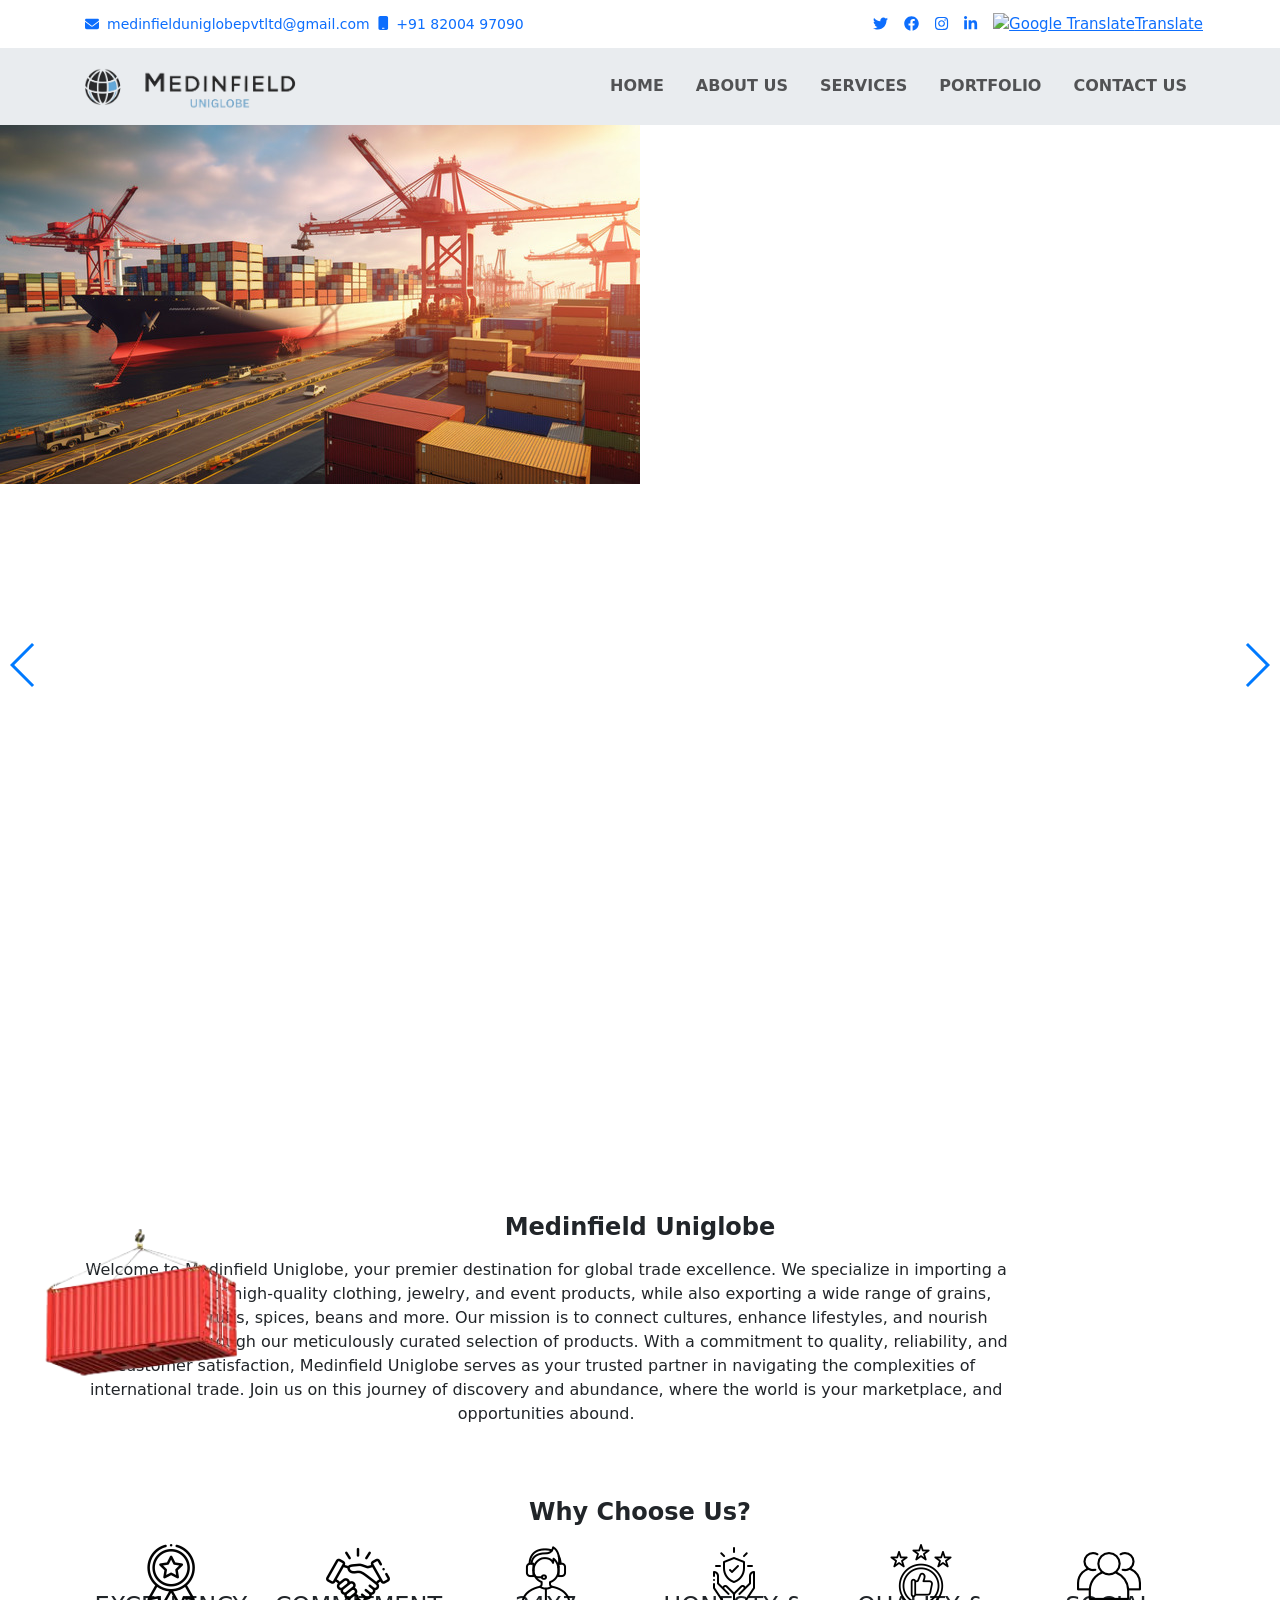
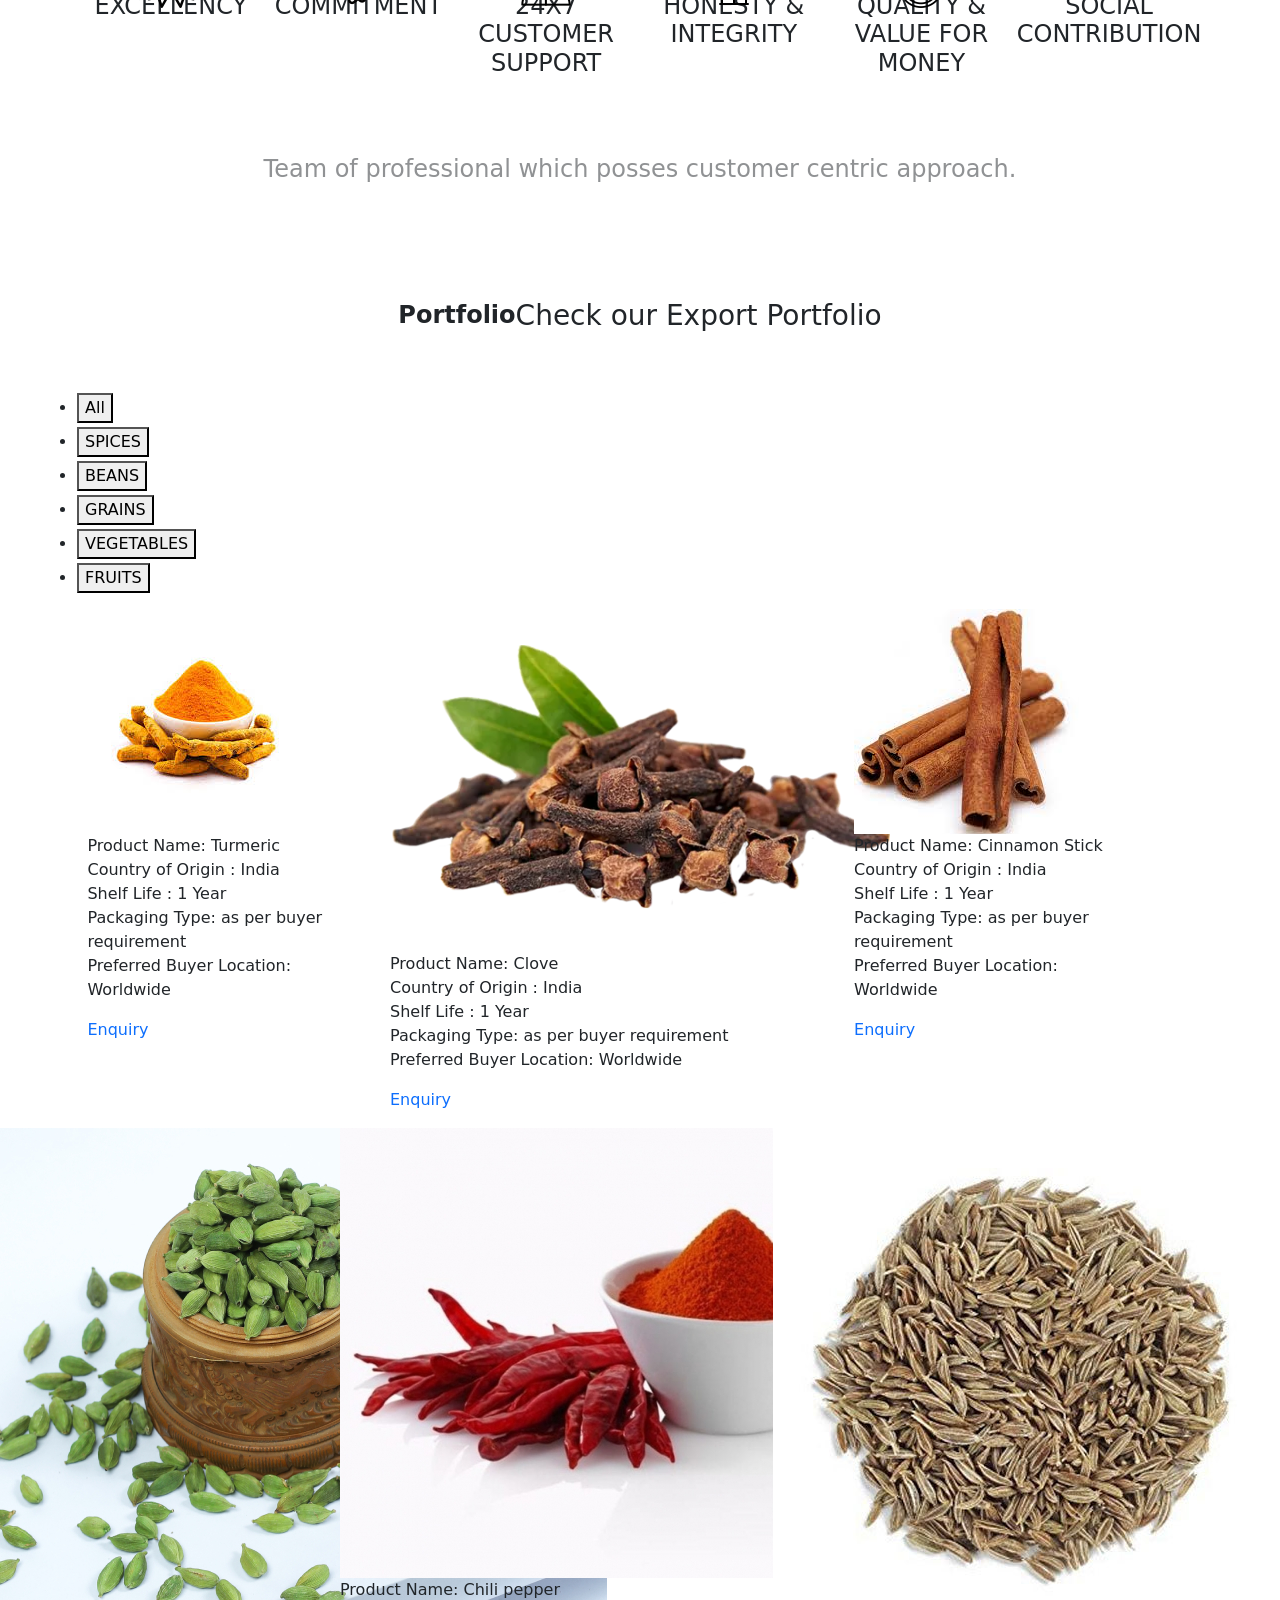
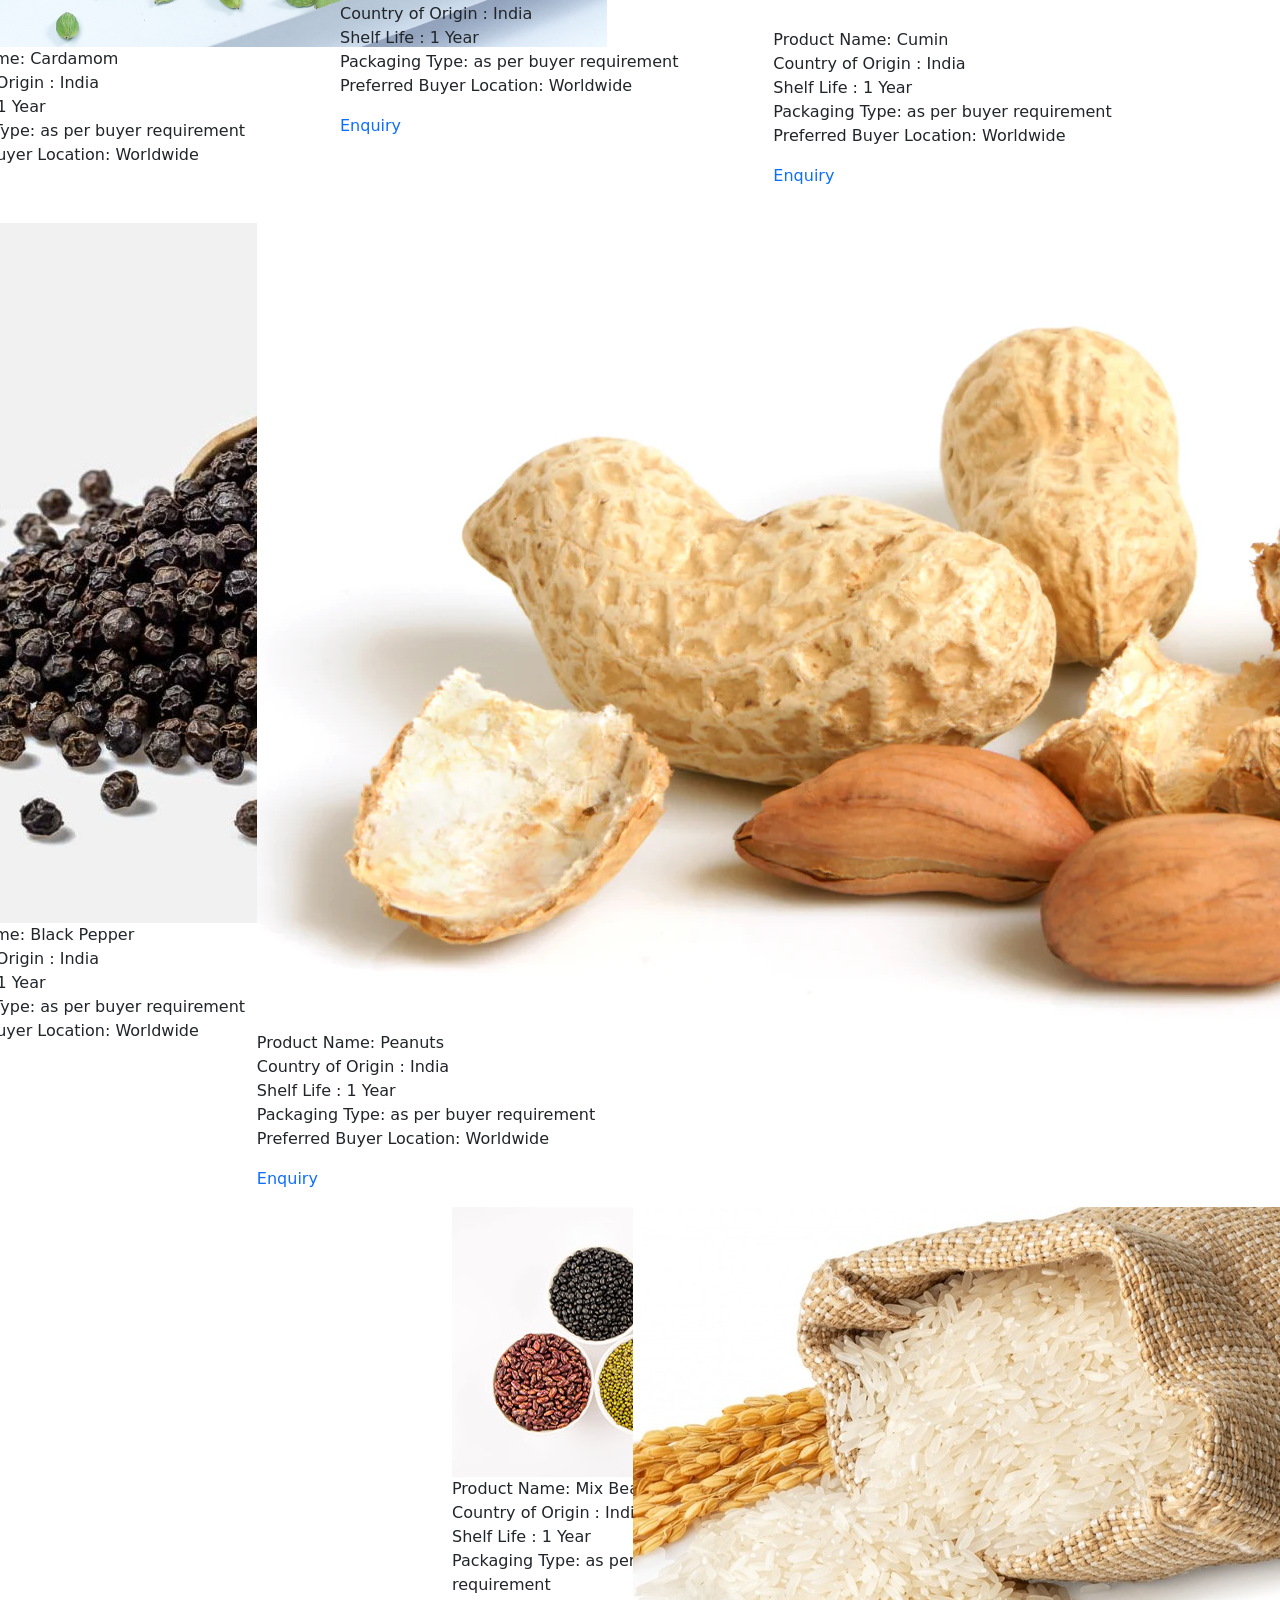
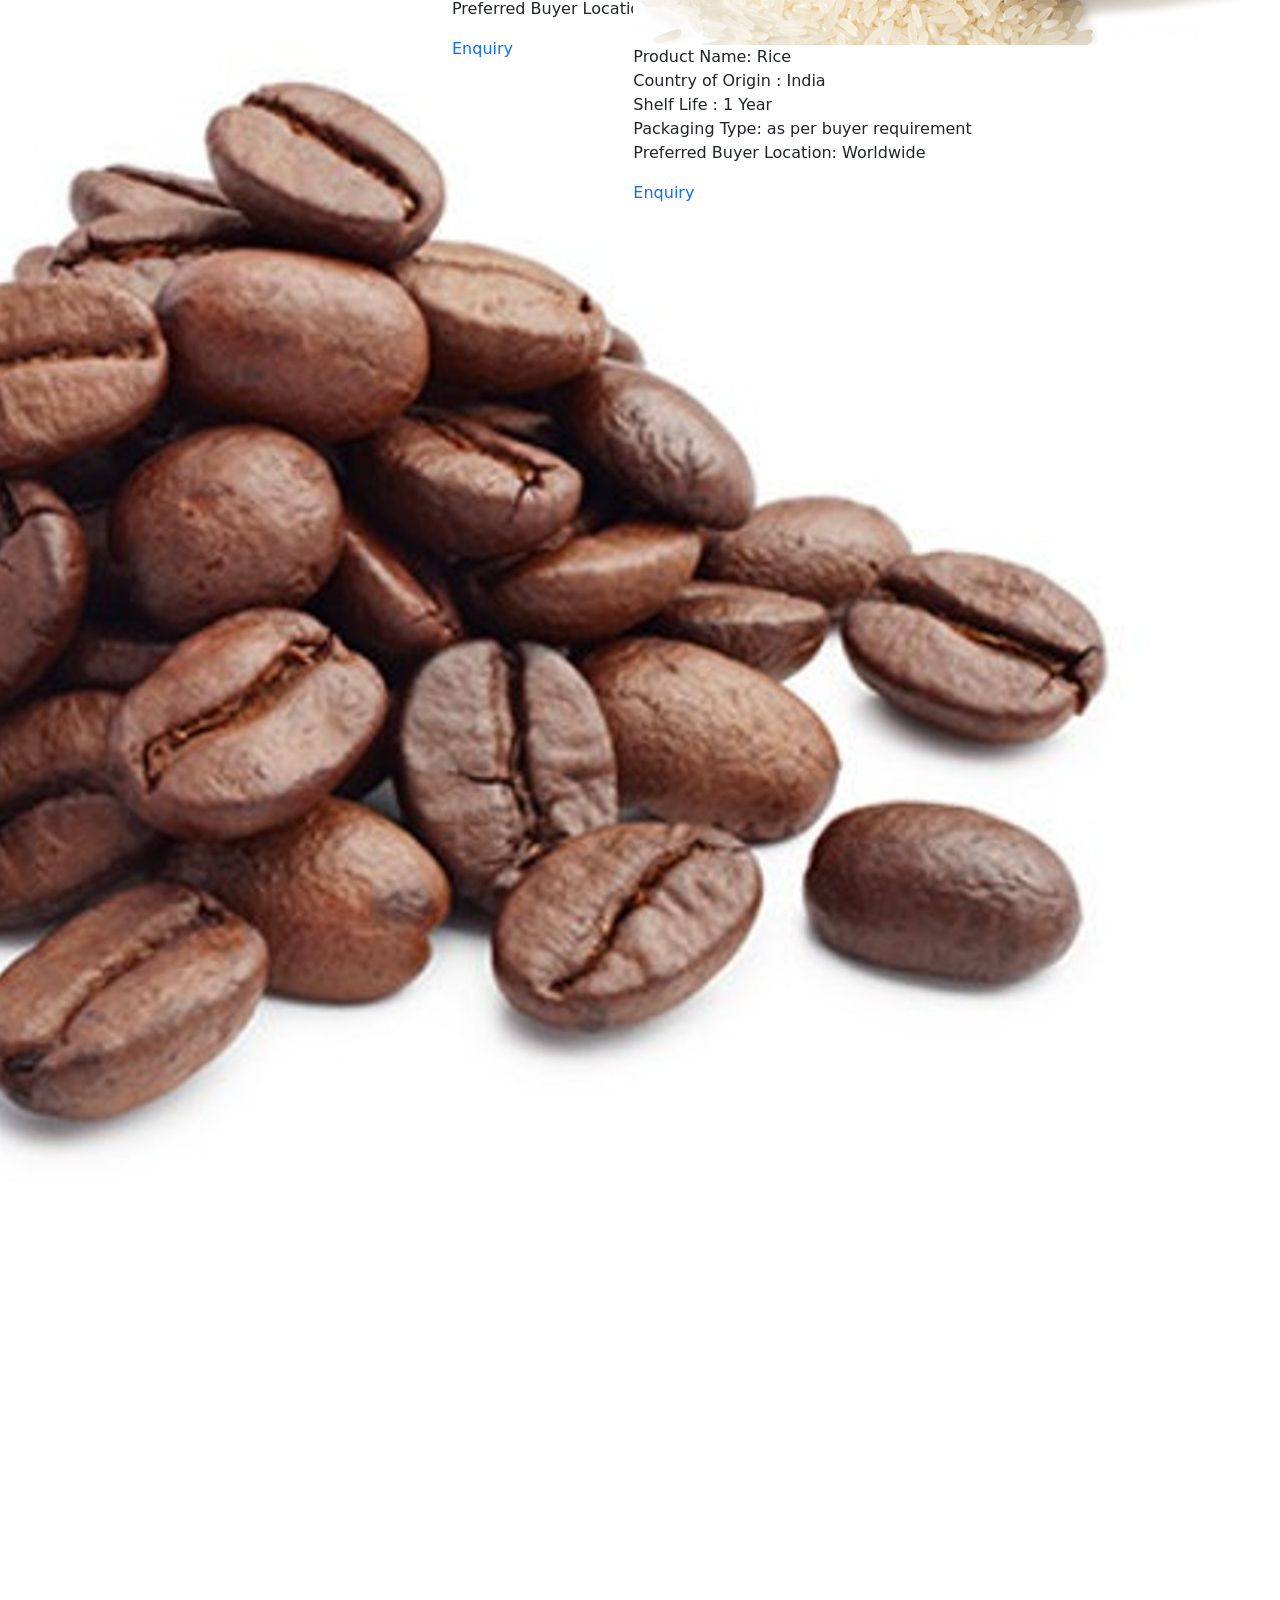
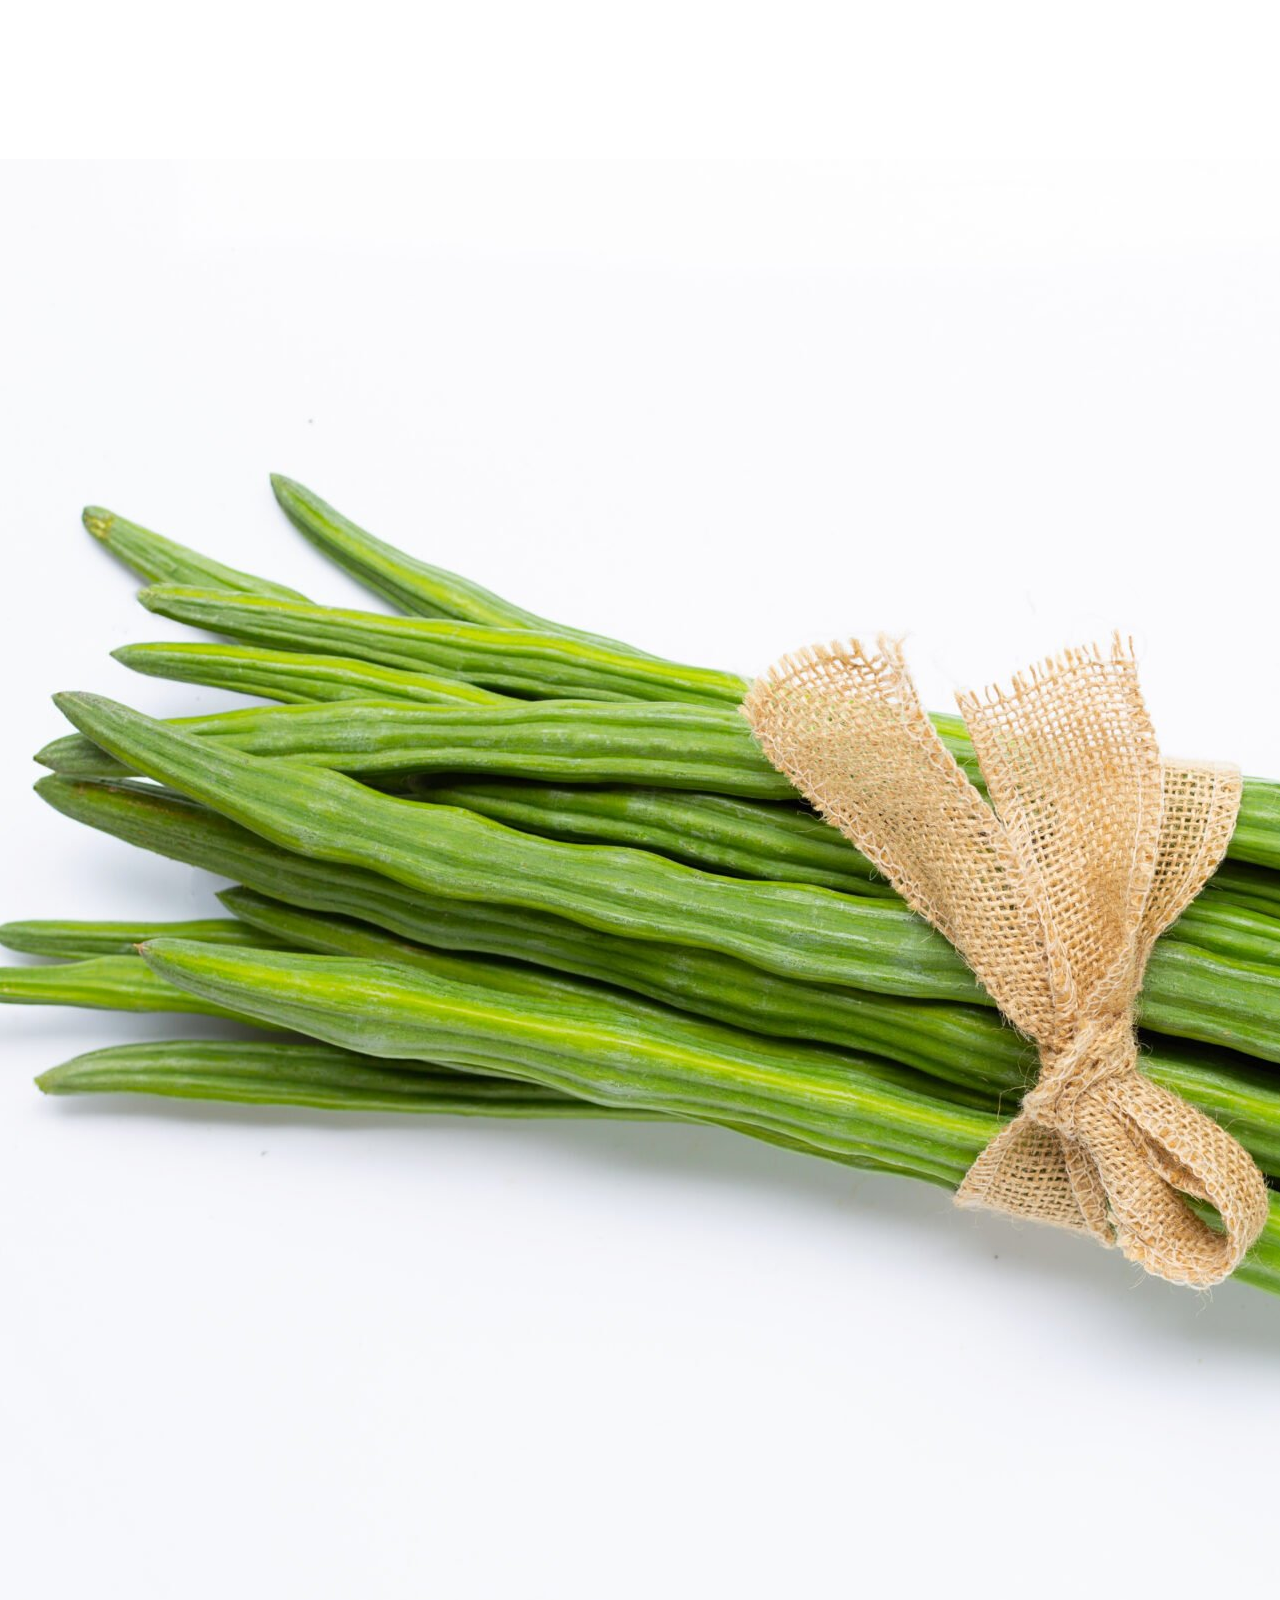
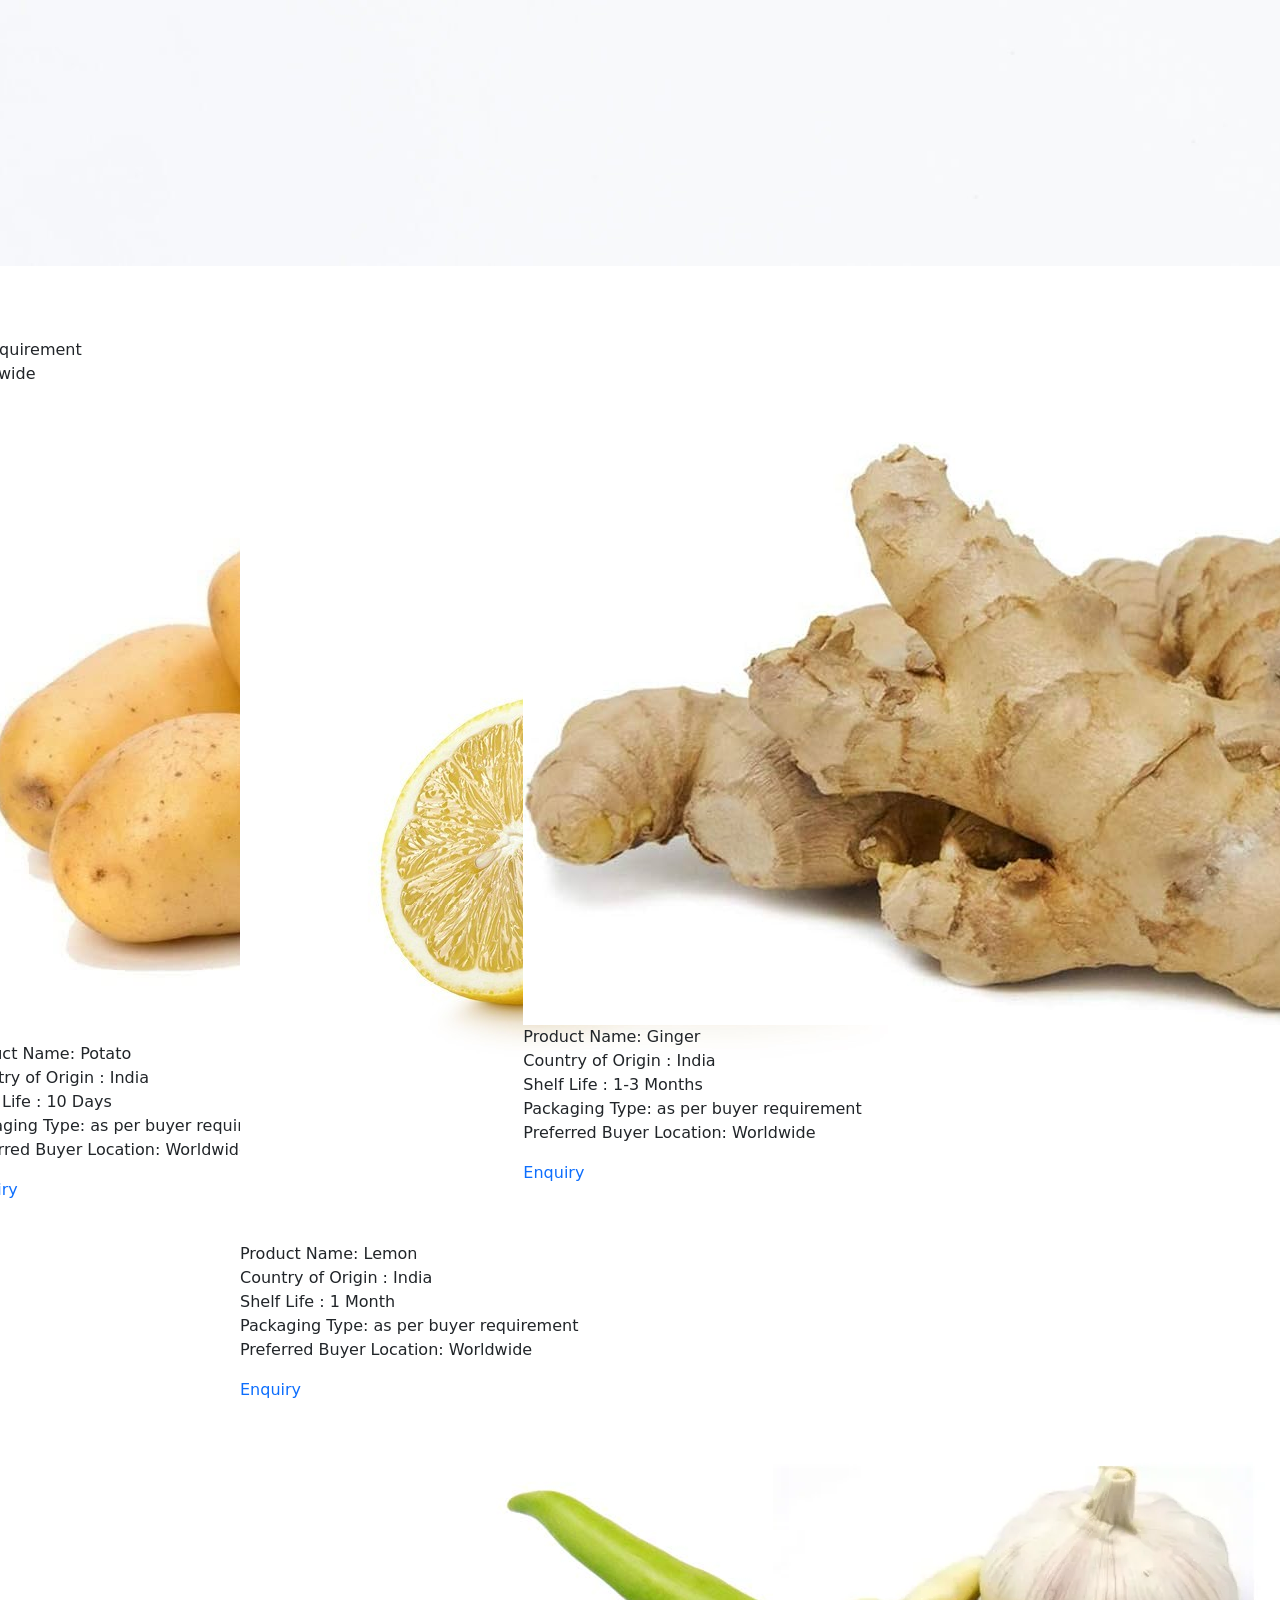
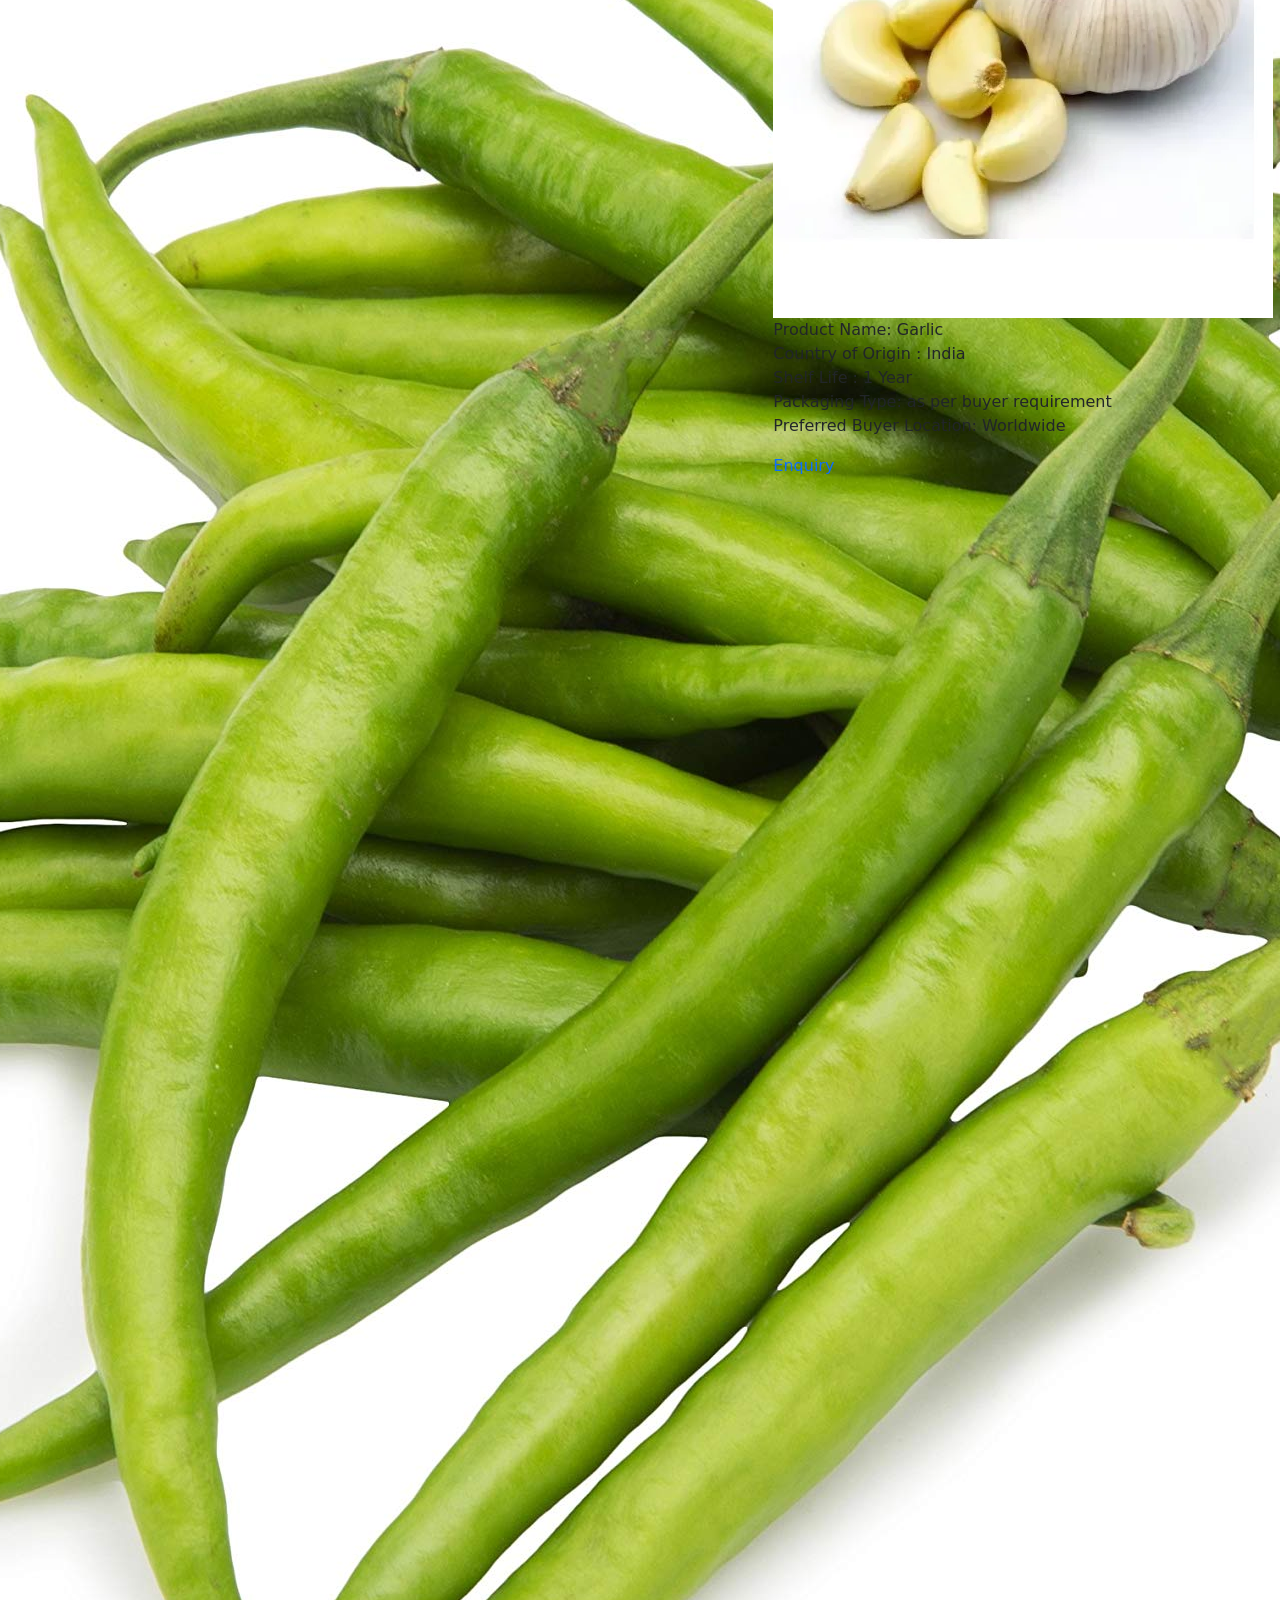
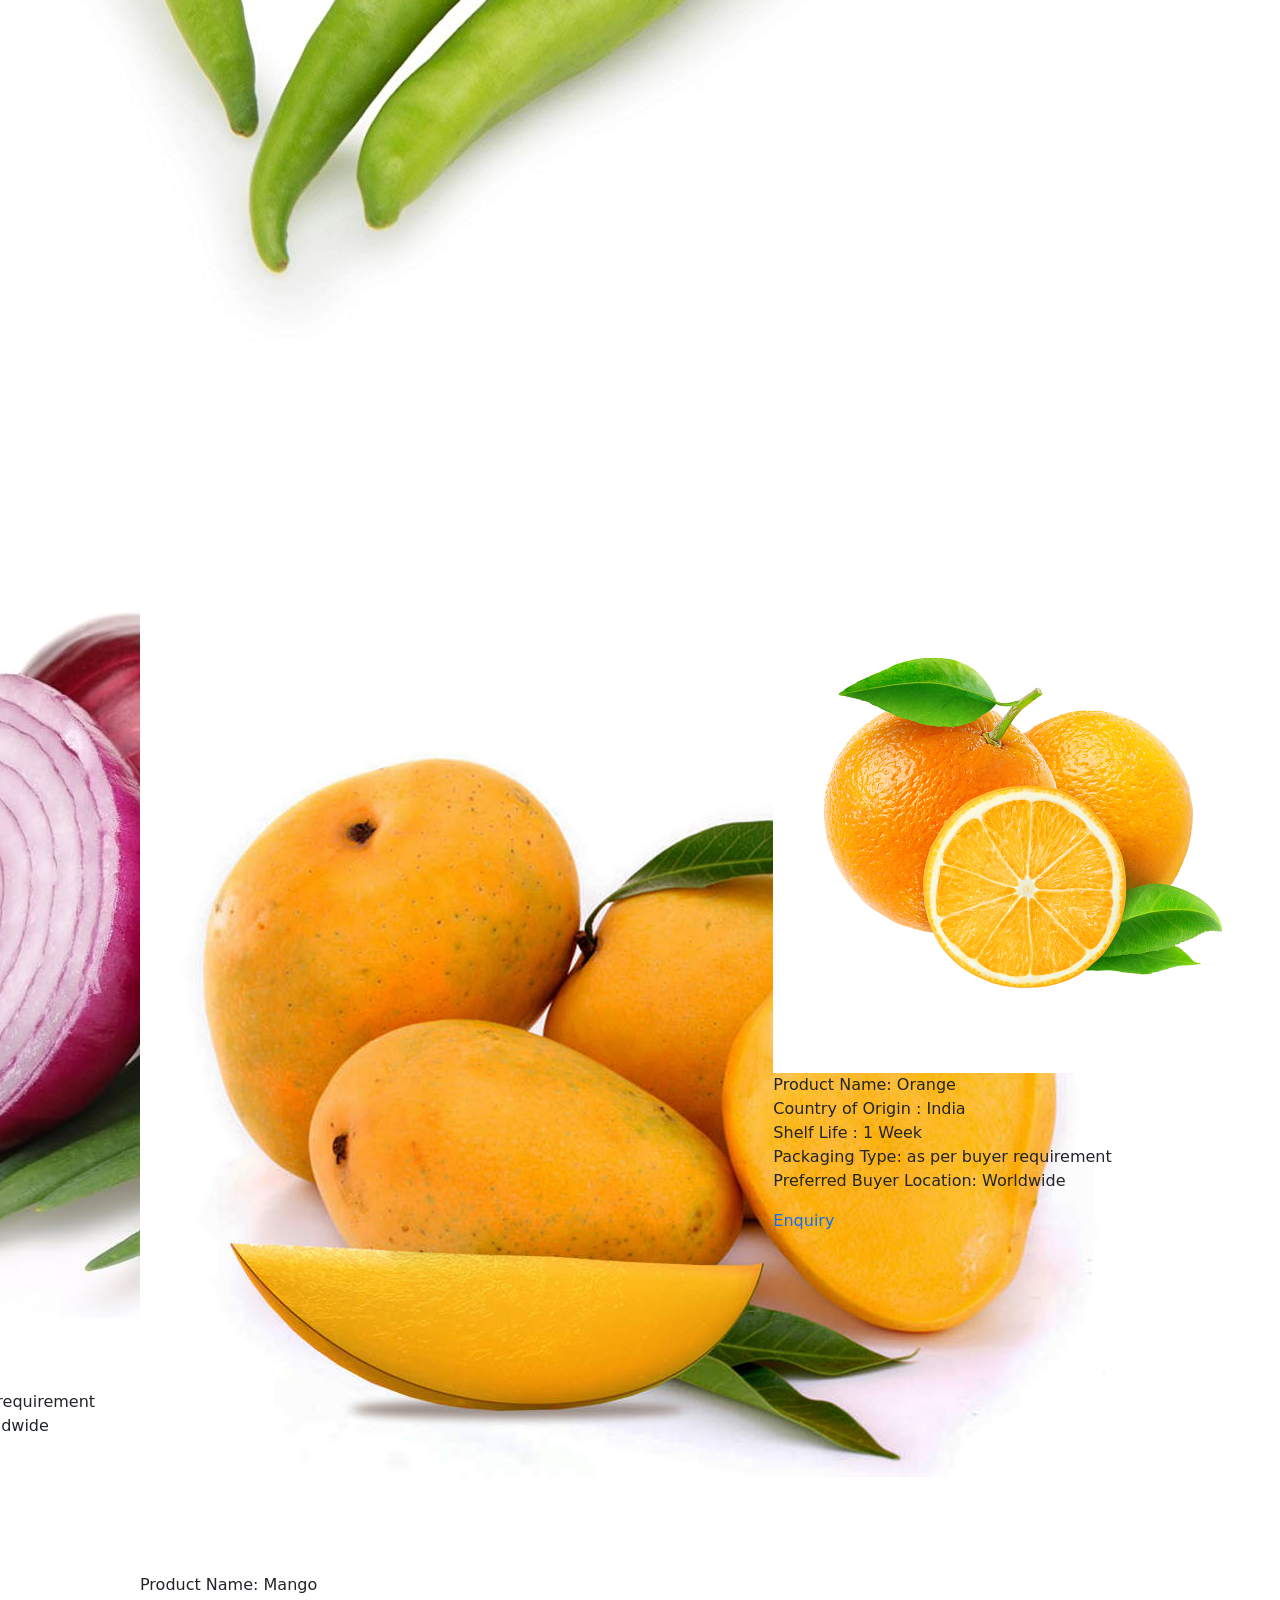
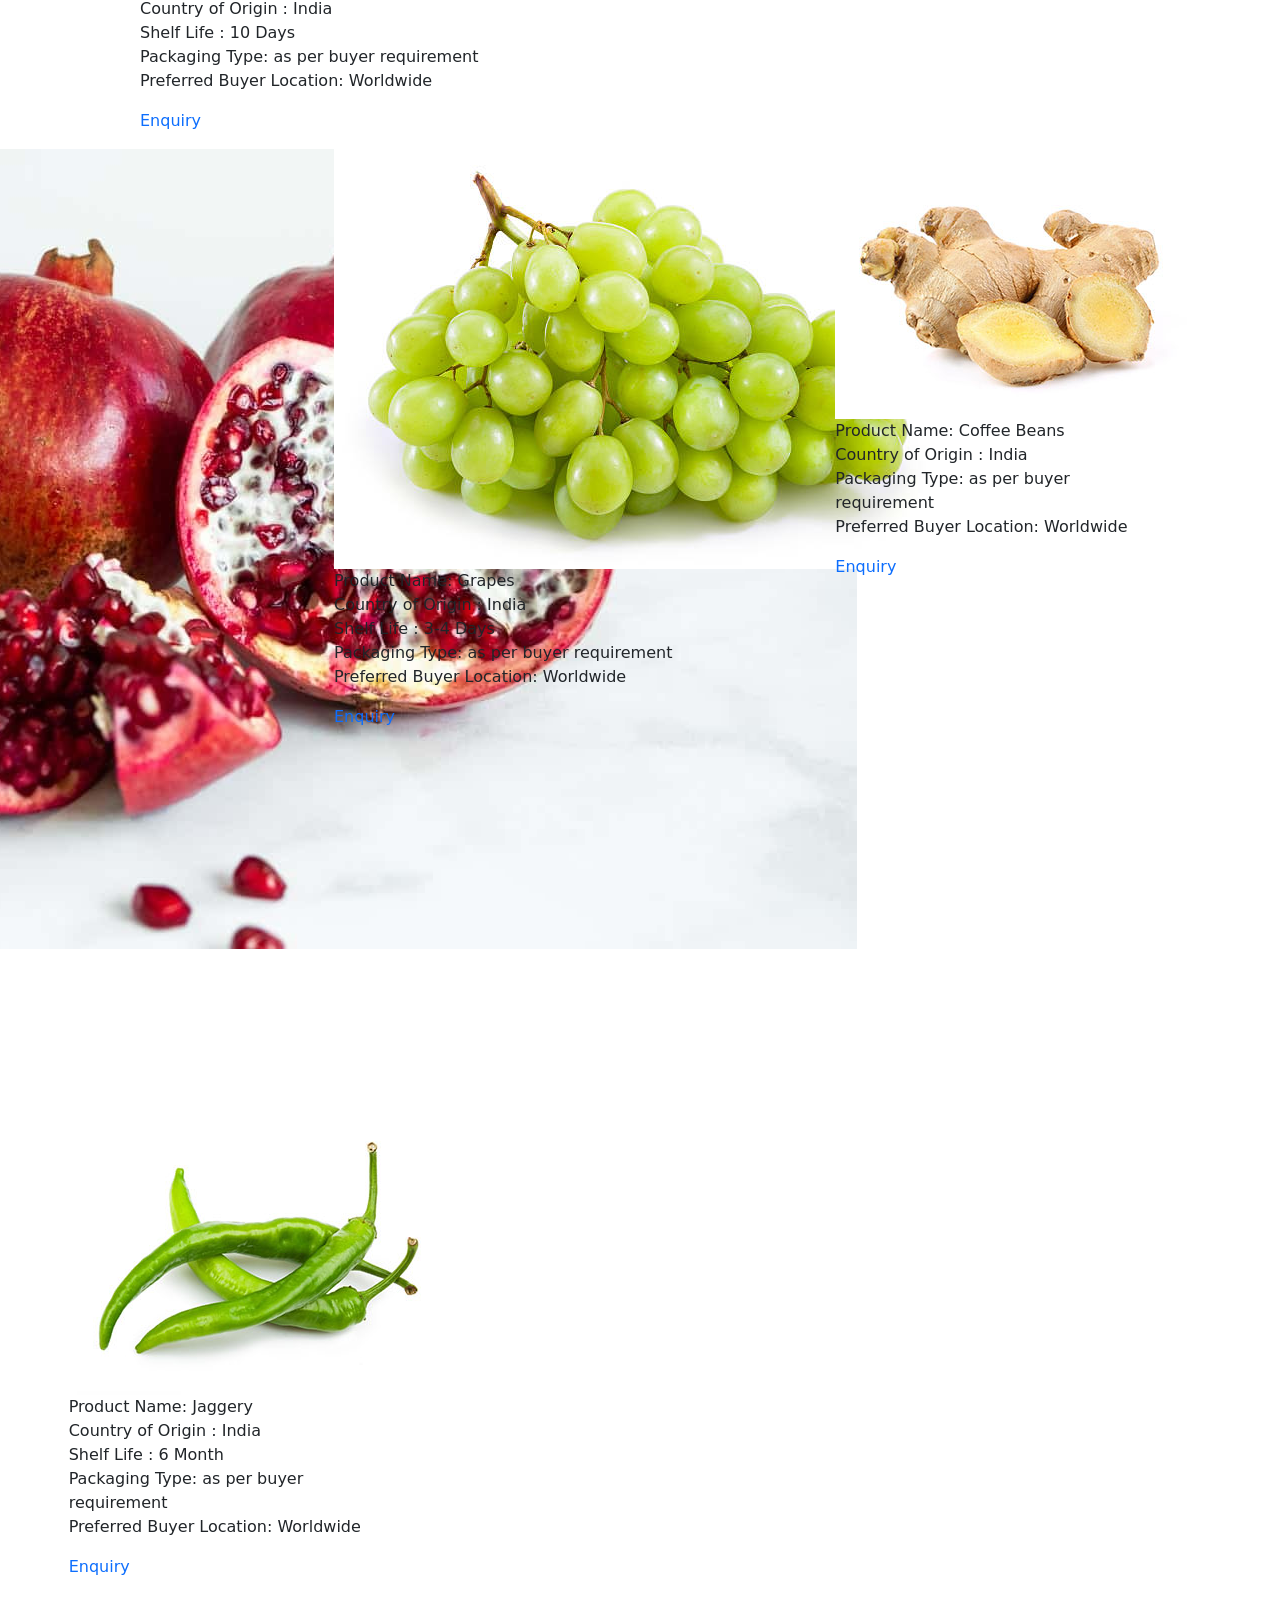
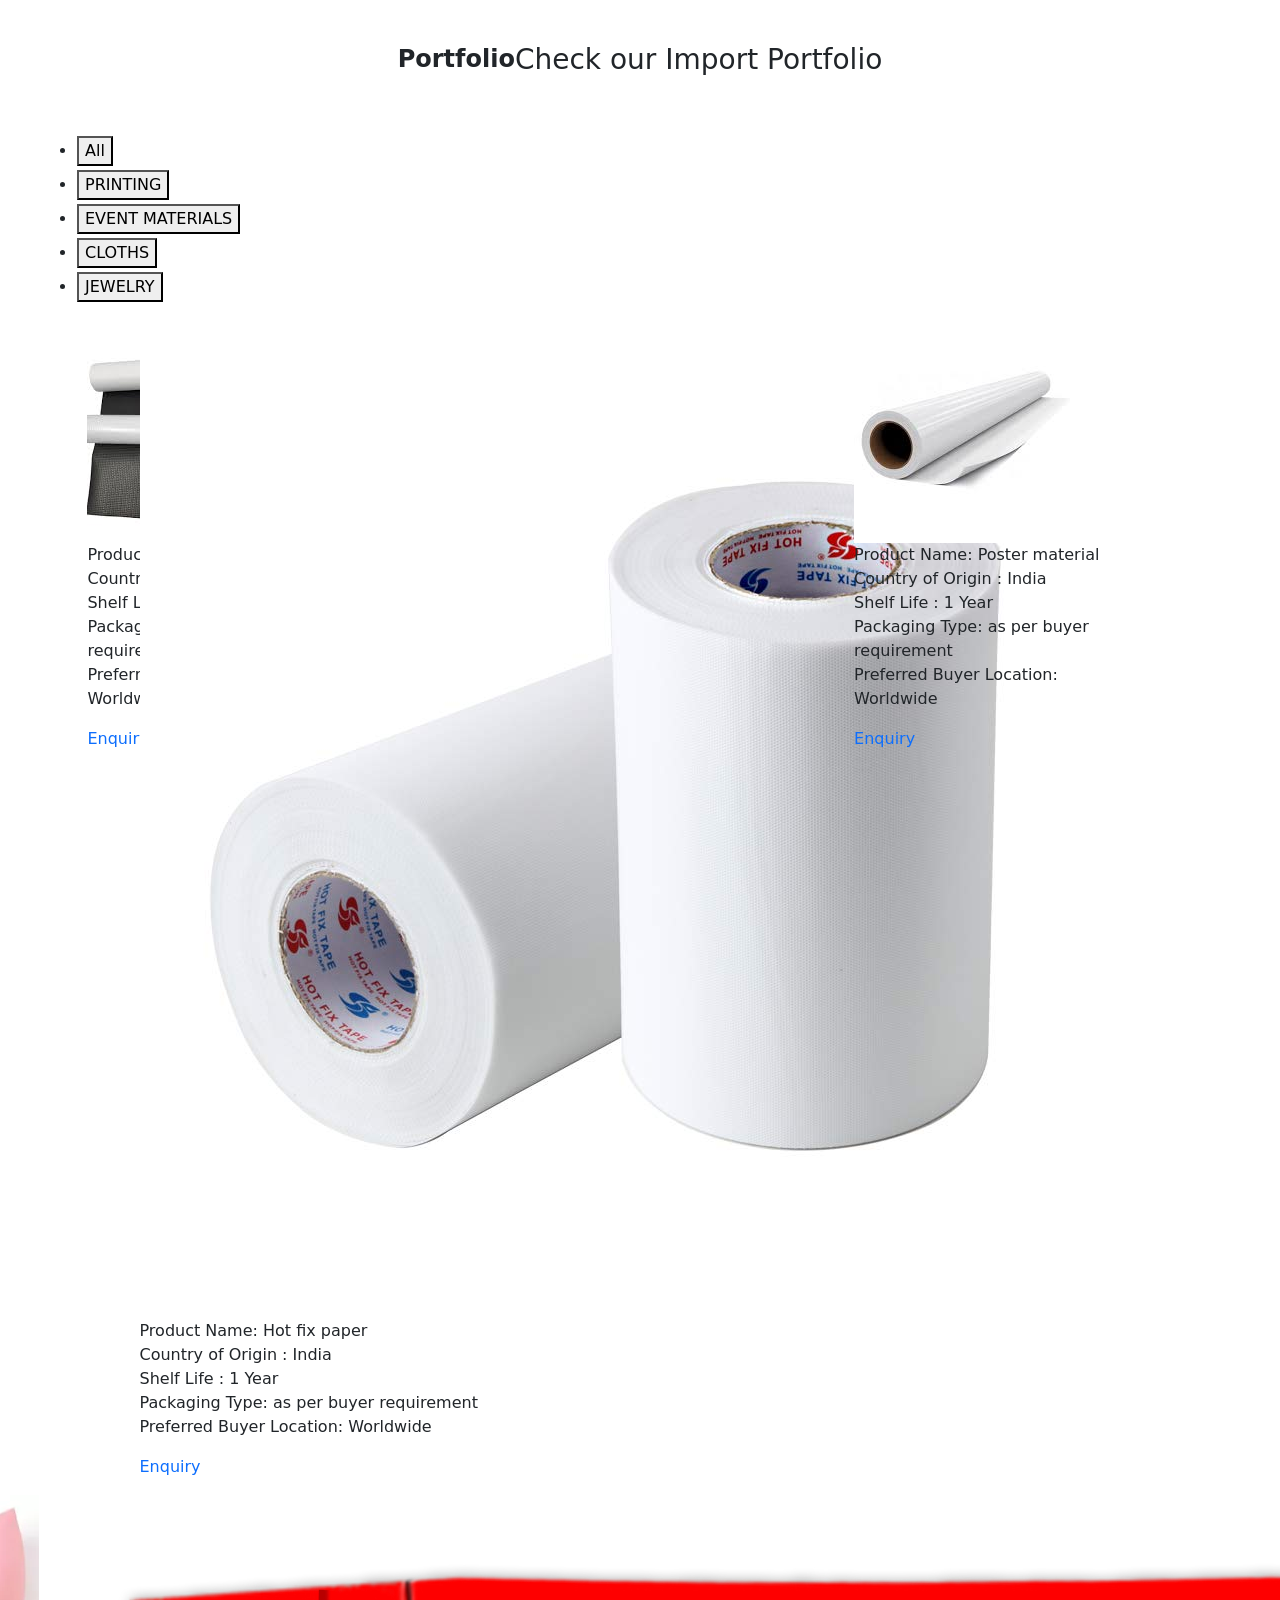
==== index.html @ e8f25c47 "fixed" ====
<!DOCTYPE html>
<html lang="en">
  <head>
    <meta charset="UTF-8" />
    <meta name="viewport" content="width=device-width, initial-scale=1.0" />
    <title>Medinfield Uniglobe</title>
    <link rel="stylesheet" type="text/css" href="./Css/style.css" />
    <link rel="stylesheet" type="text/css" href="./Css/rensponsive.css" />
    <link rel="icon" type="image/gif" href="logo_logo.png" sizes="32x32" />
    <link rel="stylesheet" type="text/css" href="./Css/font-familys.css" />
    <link rel="stylesheet" type="text/css" href="./Css/all.min.css" />
    <link rel="stylesheet" type="text/css" href="./Css/animate.css" />
    <link rel="stylesheet" type="text/css" href="./Css/bootstrap.min.css" />
    <link rel="stylesheet" type="text/css" href="./Css/stylesheet.css" />
    <link rel="stylesheet" type="text/css" href="./Css/owl.carousel.css" />
    <link rel="stylesheet" type="text/css" href="./Css/all.css" />
    <link rel="stylesheet" type="text/css" href="./Css/font-awesome.min.css" />
    <link
      rel="stylesheet"
      href="https://fonts.googleapis.com/css2?family=Josefin+Sans:wght@200;400&display=swap"
    />
    <link rel="stylesheet" type="text/css" href="./Css/swiper.min.css" />
    <style>
      .svg-inline--fa {
        display: var(--fa-display, inline-block);
        height: 1em;
        overflow: visible;
        vertical-align: -.125em;
    }
    </style>
  </head>
  <body>
    <!-- HEADER ----------------------------------------------------->

    <header>
      <!-- TOPBAR ---------------------------------------------------------------->

      <div class="topbar py-1 py-sm-2 text-secondary">
        <div class="container">
          <div class="d-sm-flex justify-content-between align-items-center">
            <div class="contact-us d-lg-flex">
              
          </div>
        </div>
        <div class="d-sm-flex justify-content-between align-items-center">
          <div class="contact-us d-lg-flex">
             
              <div class="d-flex">
                  <a href="mailto:medinfielduniglobepvtltd@gmail.com" class="text-decoration-none d-flex align-items-center"><svg class="svg-inline--fa fa-envelope pe-2 ps-lg-2 ps-xxl-3" aria-hidden="true" focusable="false" data-prefix="fas" data-icon="envelope" role="img" xmlns="http://www.w3.org/2000/svg" viewBox="0 0 512 512" data-fa-i2svg=""><path fill="currentColor" d="M48 64C21.5 64 0 85.5 0 112c0 15.1 7.1 29.3 19.2 38.4L236.8 313.6c11.4 8.5 27 8.5 38.4 0L492.8 150.4c12.1-9.1 19.2-23.3 19.2-38.4c0-26.5-21.5-48-48-48H48zM0 176V384c0 35.3 28.7 64 64 64H448c35.3 0 64-28.7 64-64V176L294.4 339.2c-22.8 17.1-54 17.1-76.8 0L0 176z"></path></svg><!-- <i class="fa-solid fa-envelope pe-2 ps-lg-2 ps-xxl-3"></i> Font Awesome fontawesome.com -->medinfielduniglobepvtltd@gmail.com</a>
                   <a href="tel:+918200497090" style="text-decoration: none;" class="text-decoration-none"><svg class="svg-inline--fa fa-mobile pe-2 ps-2 ps-xxl-3" aria-hidden="true" focusable="false" data-prefix="fas" data-icon="mobile" role="img" xmlns="http://www.w3.org/2000/svg" viewBox="0 0 384 512" data-fa-i2svg=""><path fill="currentColor" d="M80 0C44.7 0 16 28.7 16 64V448c0 35.3 28.7 64 64 64H304c35.3 0 64-28.7 64-64V64c0-35.3-28.7-64-64-64H80zm80 432h64c8.8 0 16 7.2 16 16s-7.2 16-16 16H160c-8.8 0-16-7.2-16-16s7.2-16 16-16z"></path></svg><!-- <i class="fa-solid fa-mobile pe-2 ps-2 ps-xxl-3"></i> Font Awesome fontawesome.com -->+91 82004 97090</a>
              </div>
          </div>
          
          <div class="social-contact d-flex align-items-center py-md-1">
              <a href="https://x.com/MUniglobepvtltd?t=-Mj93EbfA9dB6KKpwIQqaQ&s=08" class="text-decoration-none" target="_blank"><svg class="svg-inline--fa fa-twitter px-md-2 pe-1" aria-hidden="true" focusable="false" data-prefix="fab" data-icon="twitter" role="img" xmlns="http://www.w3.org/2000/svg" viewBox="0 0 512 512" data-fa-i2svg=""><path fill="currentColor" d="M459.37 151.716c.325 4.548.325 9.097.325 13.645 0 138.72-105.583 298.558-298.558 298.558-59.452 0-114.68-17.219-161.137-47.106 8.447.974 16.568 1.299 25.34 1.299 49.055 0 94.213-16.568 130.274-44.832-46.132-.975-84.792-31.188-98.112-72.772 6.498.974 12.995 1.624 19.818 1.624 9.421 0 18.843-1.3 27.614-3.573-48.081-9.747-84.143-51.98-84.143-102.985v-1.299c13.969 7.797 30.214 12.67 47.431 13.319-28.264-18.843-46.781-51.005-46.781-87.391 0-19.492 5.197-37.36 14.294-52.954 51.655 63.675 129.3 105.258 216.365 109.807-1.624-7.797-2.599-15.918-2.599-24.04 0-57.828 46.782-104.934 104.934-104.934 30.213 0 57.502 12.67 76.67 33.137 23.715-4.548 46.456-13.32 66.599-25.34-7.798 24.366-24.366 44.833-46.132 57.827 21.117-2.273 41.584-8.122 60.426-16.243-14.292 20.791-32.161 39.308-52.628 54.253z"></path></svg><!-- <i class="fa-brands fa-twitter px-md-2 pe-1"></i> Font Awesome fontawesome.com --></a>
              <a href="https://www.facebook.com/people/Antarctico-International/61550570355244/" class="text-decoration-none" target="_blank"><svg class="svg-inline--fa fa-facebook px-2" aria-hidden="true" focusable="false" data-prefix="fab" data-icon="facebook" role="img" xmlns="http://www.w3.org/2000/svg" viewBox="0 0 512 512" data-fa-i2svg=""><path fill="currentColor" d="M504 256C504 119 393 8 256 8S8 119 8 256c0 123.78 90.69 226.38 209.25 245V327.69h-63V256h63v-54.64c0-62.15 37-96.48 93.67-96.48 27.14 0 55.52 4.84 55.52 4.84v61h-31.28c-30.8 0-40.41 19.12-40.41 38.73V256h68.78l-11 71.69h-57.78V501C413.31 482.38 504 379.78 504 256z"></path></svg><!-- <i class="fa-brands fa-facebook px-2"></i> Font Awesome fontawesome.com --></a>
              <a href="https://www.instagram.com/medinfield_uniglobe_pvt_ltd?igsh=MjhkbXBiZzZlaGpz" class="text-decoration-none" target="_blank"><svg class="svg-inline--fa fa-instagram px-2" aria-hidden="true" focusable="false" data-prefix="fab" data-icon="instagram" role="img" xmlns="http://www.w3.org/2000/svg" viewBox="0 0 448 512" data-fa-i2svg=""><path fill="currentColor" d="M224.1 141c-63.6 0-114.9 51.3-114.9 114.9s51.3 114.9 114.9 114.9S339 319.5 339 255.9 287.7 141 224.1 141zm0 189.6c-41.1 0-74.7-33.5-74.7-74.7s33.5-74.7 74.7-74.7 74.7 33.5 74.7 74.7-33.6 74.7-74.7 74.7zm146.4-194.3c0 14.9-12 26.8-26.8 26.8-14.9 0-26.8-12-26.8-26.8s12-26.8 26.8-26.8 26.8 12 26.8 26.8zm76.1 27.2c-1.7-35.9-9.9-67.7-36.2-93.9-26.2-26.2-58-34.4-93.9-36.2-37-2.1-147.9-2.1-184.9 0-35.8 1.7-67.6 9.9-93.9 36.1s-34.4 58-36.2 93.9c-2.1 37-2.1 147.9 0 184.9 1.7 35.9 9.9 67.7 36.2 93.9s58 34.4 93.9 36.2c37 2.1 147.9 2.1 184.9 0 35.9-1.7 67.7-9.9 93.9-36.2 26.2-26.2 34.4-58 36.2-93.9 2.1-37 2.1-147.8 0-184.8zM398.8 388c-7.8 19.6-22.9 34.7-42.6 42.6-29.5 11.7-99.5 9-132.1 9s-102.7 2.6-132.1-9c-19.6-7.8-34.7-22.9-42.6-42.6-11.7-29.5-9-99.5-9-132.1s-2.6-102.7 9-132.1c7.8-19.6 22.9-34.7 42.6-42.6 29.5-11.7 99.5-9 132.1-9s102.7-2.6 132.1 9c19.6 7.8 34.7 22.9 42.6 42.6 11.7 29.5 9 99.5 9 132.1s2.7 102.7-9 132.1z"></path></svg><!-- <i class="fa-brands fa-instagram px-2"></i> Font Awesome fontawesome.com --></a>



              <a href="https://www.linkedin.com/in/medinfield-uniglobe-374443303?utm_source=share&utm_campaign=share_via&utm_content=profile&utm_medium=android_app" class="text-decoration-none" target="_blank"><svg class="svg-inline--fa fa-linkedin-in px-2" aria-hidden="true" focusable="false" data-prefix="fab" data-icon="linkedin-in" role="img" xmlns="http://www.w3.org/2000/svg" viewBox="0 0 448 512" data-fa-i2svg=""><path fill="currentColor" d="M100.28 448H7.4V148.9h92.88zM53.79 108.1C24.09 108.1 0 83.5 0 53.8a53.79 53.79 0 0 1 107.58 0c0 29.7-24.1 54.3-53.79 54.3zM447.9 448h-92.68V302.4c0-34.7-.7-79.2-48.29-79.2-48.29 0-55.69 37.7-55.69 76.7V448h-92.78V148.9h89.08v40.8h1.3c12.4-23.5 42.69-48.3 87.88-48.3 94 0 111.28 61.9 111.28 142.3V448z"></path></svg>
                <!-- <i class="fa-brands fa-linkedin-in px-2"></i> Font Awesome fontawesome.com -->
              </a>










              <div class="ps-2">
                <div id="google_translate_element">
                    <div class="skiptranslate goog-te-gadget" dir="ltr" style="">
                        <span style="white-space:nowrap">
                            <a class="VIpgJd-ZVi9od-l4eHX-hSRGPd" href="https://translate.google.com" target="_blank">
                                <img src="https://www.gstatic.com/images/branding/googlelogo/1x/googlelogo_color_42x16dp.png"  alt="Google Translate">Translate
                            </a>
                        </span>
                    </div>
                </div>
            </div>
          </div>
      </div>
      </div>
      </div>

      <!-- MAIN HEADER --------------------------------------------------------------------->

      <div class="header bg-body-secondary py-2">
        <div class="container">
          <nav class="navbar navbar-expand-lg p-0">
            <div class="container px-0">
              <div class="c-logo">
                <img src="./logo_logo.png" alt="logo-img" width="50px" />
                <img
                  src="logo.png"
                  alt="logo-name"
                  width="180px"
                  class="pt-2"
                />
              </div>
              <a
                href="#"
                class="text-decoration-none d-lg-none"
                type="button"
                data-bs-toggle="offcanvas"
                data-bs-target="#offcanvasTop"
                aria-controls="offcanvasTop"
                ><i class="fa-solid fa-bars text-black fs-5"></i
              ></a>
              <div
                class="offcanvas bg-body-secondary offcanvas-end p-3"
                tabindex="-1"
                id="offcanvasTop"
                aria-labelledby="offcanvasTopLabel"
              >
                <div class="d-flex justify-content-end">
                  <button
                    type="button"
                    class="btn-close d-lg-none"
                    data-bs-dismiss="offcanvas"
                    aria-label="Close"
                  ></button>
                </div>
                <div class="offcanvas-body px-0">
                  <ul class="navbar-nav ms-auto mb-2 mb-lg-0">
                    <li class="nav-item py-2 py-lg-0">
                      <a
                        class="nav-link fw-semibold py-0 px-lg-3"
                        aria-current="page"
                        href="#home"
                        >HOME</a
                      >
                    </li>
                    <li class="nav-item py-2 py-lg-0">
                      <a
                        class="nav-link fw-semibold py-0 px-lg-3"
                        aria-current="page"
                        href="#about"
                        >ABOUT US</a
                      >
                    </li>
                    <li class="nav-item py-2 py-lg-0">
                      <a
                        class="nav-link fw-semibold py-0 px-lg-3"
                        aria-current="page"
                        href="#service"
                        >SERVICES</a
                      >
                    </li>
                    <li class="nav-item py-2 py-lg-0">
                      <a
                        class="nav-link fw-semibold py-0 px-lg-3"
                        aria-current="page"
                        href="#portfolio"
                        >PORTFOLIO</a
                      >
                    </li>
                    <li class="nav-item py-2 py-lg-0">
                      <a
                        class="nav-link fw-semibold py-0 ps-lg-3 pe-0"
                        aria-current="page"
                        href="#contact"
                        >CONTACT US</a
                      >
                    </li>
                  </ul>
                </div>
              </div>
            </div>
          </nav>
        </div>
      </div>
    </header>

    <main>





      <!-- BANNER --------------------------------------------->
      <section class="banner">
        <div class="swiper-container swiper-container-fade">
            <div class="swiper-wrapper">
                <div class="swiper-slide position-relative swiper-slide-duplicate swiper-slide-duplicate-next">
                    <img src="./Home_bg_img.jpg" alt="img" class="" />
                </div>
                <div class="swiper-slide position-relative swiper-slide-prev">
                    <img src="./Home_bg_img_3.jpg" alt="img" class="" />
                </div>
                <div class="swiper-slide position-relative swiper-slide-active">
                    <img src="./Home_bg_imge_2.jpg" alt="img" class="is-play" />
                </div>
                <div class="swiper-slide position-relative swiper-slide-next">
                    <img src="./Home_bg_img_3.jpg" alt="img" class="" />
                </div>
                <div class="swiper-slide position-relative swiper-slide-duplicate swiper-slide-duplicate-prev">
                    <img src="./Home_bg_img.jpg" alt="img" class="" />
                </div>
            </div>
            <!-- Add navigation buttons -->
            <div class="swiper-button-prev" tabindex="0" role="button" aria-label="Previous slide"></div>
            <div class="swiper-button-next" tabindex="0" role="button" aria-label="Next slide"></div>
            <!-- Add banner content -->
            <div class="banner-content position-absolute top-50 start-50 translate-middle z-3 pt-5 mt-5 mt-xl-0">
                <h1 class="text-white text-center wow fadeInUp" style="visibility: visible; animation-name: fadeInUp">
                    Medinfield Uniglobe Empowering Global Commerce with Exceptional Imports and Exports
                </h1>
            </div>
        </div>
    </section>

    <!-- Link Swiper's JS -->
    <script src="https://unpkg.com/swiper/swiper-bundle.min.js"></script>
    <!-- Initialize Swiper -->
    <script>
        document.addEventListener('DOMContentLoaded', function () {
            var mySwiper = new Swiper('.swiper-container', {
                // Optional parameters
                direction: 'horizontal',
                loop: true,
                // If we need pagination
                autoplay: {
                  delay: 2000, // Delay between slides in milliseconds (5 seconds)
                  disableOnInteraction: false, // Allow manual navigation to override autoplay
              },
                pagination: {
                    el: '.swiper-pagination',
                },
                // Navigation arrows
                navigation: {
                    nextEl: '.swiper-button-next',
                    prevEl: '.swiper-button-prev',
                },
                // And if we need scrollbar
                scrollbar: {
                    el: '.swiper-scrollbar',
                },
            });
        });
    </script>






      <!-- ABOUT US ------------------------------------->

      <section class="about position-relative" id="about">
        <div class="position-absolute top-0 start-0">
          <img src="./container_img.png" alt="img" class="pt-4" width="280px" />
        </div>
        <div class="container">
          <div class="about-content py-5 py-lg-2">
            <div class="title">
              <h4 class="fw-semibold wow fadeInUp pb-2 text-center">
                Medinfield Uniglobe 
              </h4>
            </div>
            <p class="col-11 col-lg-10 text-center">
              
                  Welcome to Medinfield Uniglobe, your premier destination for global trade excellence. We specialize in importing a diverse array of high-quality clothing, jewelry, and event products, while also exporting a wide range of grains, vegetables, fruits, spices, beans and more. Our mission is to connect cultures, enhance lifestyles, and nourish communities through our meticulously curated selection of products. With a commitment to quality, reliability, and customer satisfaction, Medinfield Uniglobe serves as your trusted partner in navigating the complexities of international trade. Join us on this journey of discovery and abundance, where the world is your marketplace, and opportunities abound.
            </p>
          </div>
        </div>




        <!-- <div class="position-absolute bottom-0 end-0 pb-2">
          <img
            src="./Images/ship.png"
            alt="img"
            width="300px"
            class="pe-4 pb-2"
          />
        </div> -->



      </section>

      <!-- WHY US ------------------------------>

      <section class="why-us py-5 mb-5" id="service">
        <div class="container">
          <div class="title pt-5 pt-lg-0">
            <h4 class="fw-semibold text-center wow fadeInUp">Why Choose Us?</h4>
          </div>
          <div class="why-us-items">
            <ul
              class="nav nav-pills my-5"
              id="pills-tab"
              role="tablist"
              data-mouse="hover"
            >
              <div class="col-12 col-sm-6 col-md-4 col-xl-2">
                <div class="nav-item d-flex justify-content-center">
                  <button
                    class="active border-0 bg-transparent"
                    id="pills-home-tab"
                    data-bs-toggle="pill"
                    data-bs-target="#excellency"
                    role="tab"
                    aria-controls="pills-home"
                    aria-selected="true"
                  >
                    <div class="d-flex justify-content-center">
                      <div
                        class="why-icons position-relative rounded-circle bg-white hovicon effect-7 sub-b"
                      >
                        <img
                          src="./Image/medal.png"
                          alt="img"
                          class="position-absolute top-50 start-50 translate-middle"
                        />
                      </div>
                    </div>
                    <div class="why-text">
                      <h4 class="text-center py-3 text-dark">EXCELLENCY</h4>
                    </div>
                  </button>
                </div>
              </div>
              <div class="col-12 col-sm-6 col-md-4 col-xl-2">
                <div class="nav-item d-flex justify-content-center">
                  <button
                    class="border-0 bg-transparent"
                    id="pills-profile-tab"
                    data-bs-toggle="pill"
                    data-bs-target="#handshake"
                    role="tab"
                    aria-controls="pills-home"
                    aria-selected="true"
                  >
                    <div class="d-flex justify-content-center">
                      <div
                        class="why-icons position-relative rounded-circle bg-white hovicon effect-7 sub-b"
                      >
                        <img
                          src="./Image/handshake.png"
                          alt="img"
                          class="position-absolute top-50 start-50 translate-middle"
                        />
                      </div>
                    </div>
                    <div class="why-text">
                      <h4 class="text-center py-3 text-dark">COMMITMENT</h4>
                    </div>
                  </button>
                </div>
              </div>
              <div class="col-12 col-sm-6 col-md-4 col-xl-2">
                <div class="nav-item d-flex justify-content-center">
                  <button
                    class="border-0 bg-transparent"
                    id="pills-contact-tab"
                    data-bs-toggle="pill"
                    data-bs-target="#support"
                    role="tab"
                    aria-controls="pills-home"
                    aria-selected="true"
                  >
                    <div class="d-flex justify-content-center">
                      <div
                        class="why-icons position-relative rounded-circle bg-white hovicon effect-7 sub-b"
                      >
                        <img
                          src="./Image/call-center.png"
                          alt="img"
                          class="position-absolute top-50 start-50 translate-middle"
                        />
                      </div>
                    </div>
                    <div class="why-text">
                      <h4 class="text-center py-3 text-dark">
                        24X7 CUSTOMER SUPPORT
                      </h4>
                    </div>
                  </button>
                </div>
              </div>
              <div class="col-12 col-sm-6 col-md-4 col-xl-2">
                <div class="nav-item d-flex justify-content-center">
                  <button
                    class="border-0 bg-transparent"
                    id="pills-contact-tab"
                    data-bs-toggle="pill"
                    data-bs-target="#peace"
                    role="tab"
                    aria-controls="pills-home"
                    aria-selected="true"
                  >
                    <div class="d-flex justify-content-center">
                      <div
                        class="why-icons position-relative rounded-circle bg-white hovicon effect-7 sub-b"
                      >
                        <img
                          src="./Image/honesty.png"
                          alt="img"
                          class="position-absolute top-50 start-50 translate-middle"
                        />
                      </div>
                    </div>
                    <div class="why-text">
                      <h4 class="text-center py-3 text-dark">
                        HONESTY & <br>INTEGRITY
                      </h4>
                    </div>
                  </button>
                </div>
              </div>
              <div class="col-12 col-sm-6 col-md-4 col-xl-2">
                <div class="nav-item d-flex justify-content-center">
                  <button
                    class="border-0 bg-transparent"
                    id="pills-contact-tab"
                    data-bs-toggle="pill"
                    data-bs-target="#list"
                    role="tab"
                    aria-controls="pills-home"
                    aria-selected="true"
                  >
                    <div class="d-flex justify-content-center">
                      <div
                        class="why-icons position-relative rounded-circle bg-white hovicon effect-7 sub-b"
                      >
                        <img
                          src="./Image/reliability.png"
                          alt="img"
                          class="position-absolute top-50 start-50 translate-middle"
                        />
                      </div>
                    </div>
                    <div class="why-text">
                      <h4 class="text-center py-3 text-dark">
                        QUALITY & VALUE FOR MONEY
                      </h4>
                    </div>
                  </button>
                </div>
              </div>
              <div class="col-12 col-sm-6 col-md-4 col-xl-2">
                <div class="nav-item d-flex justify-content-center">
                  <button
                    class="border-0 bg-transparent"
                    id="pills-contact-tab"
                    data-bs-toggle="pill"
                    data-bs-target="#group"
                    role="tab"
                    aria-controls="pills-home"
                    aria-selected="true"
                  >
                    <div class="d-flex justify-content-center">
                      <div
                        class="why-icons position-relative rounded-circle bg-white hovicon effect-7 sub-b"
                      >
                        <img
                          src="./Image/group.png"
                          alt="img"
                          class="position-absolute top-50 start-50 translate-middle"
                        />
                      </div>
                    </div>
                    <div class="why-text">
                      <h4 class="text-center py-3 text-dark">
                        SOCIAL CONTRIBUTION
                      </h4>
                    </div>
                  </button>
                </div>
              </div>
            </ul>
            <div class="tab-content" id="pills-tabContent">
              <div
                class="tab-pane fade show active"
                id="excellency"
                role="tabpanel"
                tabindex="0"
              >
                <p class="text-center fs-4 text-body-tertiary">
                  Team of professional which posses customer centric approach.
                </p>
              </div>
              <div
                class="tab-pane fade"
                id="handshake"
                role="tabpanel"
                tabindex="1"
              >
                <h4 class="text-center text-body-tertiary">
                  WE DO WHAT WE PREACH, WE PREACH WHAT WE DO.
                </h4>
                <p class="text-center fs-4 text-body-tertiary">
                  At Antarctico International, we are committed to all our
                  stakeholders adhering ethical practices in business operations
                  to honour our deliverables to every person, entity or
                  organization, associated with us.
                </p>
              </div>
              <div
                class="tab-pane fade"
                id="support"
                role="tabpanel"
                tabindex="0"
              >
                <p class="text-center fs-4 text-body-tertiary">
                  We are sincerely dedicated to our customers’ concerns; hence
                  we promise solving your concerns and getting back to you round
                  the clock. We are here to serve you.
                </p>
              </div>
              <div
                class="tab-pane fade"
                id="peace"
                role="tabpanel"
                tabindex="0"
              >
                <p class="text-center fs-4 text-body-tertiary">
                  For us, Integrity implies honesty and transparency in our
                  business processes and the highest level of ethical behaviour
                  and professional act in customer services.
                </p>
              </div>
              <div class="tab-pane fade" id="list" role="tabpanel" tabindex="0">
                <p class="text-center fs-4 text-body-tertiary">
                  We are associated with brands trusted by your customers. We
                  are dedicated to provide you best quality product on
                  reasonable rate.
                </p>
              </div>
              <div
                class="tab-pane fade"
                id="group"
                role="tabpanel"
                tabindex="0"
              >
                <p class="text-center fs-4 text-body-tertiary">
                  we believe that our responsibility as a member of society to
                  create value in society through employment generation,
                  uplifting economy by export. We also support women empowerment
                  by exporting the products of Small & Cottage Industries which
                  is led by women.
                </p>
              </div>
            </div>
          </div>
        </div>
      </section>

      <!-- PORTFOLIO -->

      <section class="portfolio section pb-5" id="portfolio">
        <div class="container">
          <div class="title d-flex justify-content-center align-items-center">
            <h4 class="fw-semibold wow fadeInUp">Portfolio</h4>
            <h3 class="wow fadeInUp">Check our Export Portfolio</h3>
          </div>
          <div class="filters pt-5">
            <ul class="ps-0">
              <li class="active my-1" data-filter="*"><button>All</button></li>
              <li class="my-1" data-filter=".spices">
                <button>SPICES</button>
              </li>
              <li class="my-1" data-filter=".bean"><button>BEANS</button></li>
              <li class="my-1" data-filter=".grains">
                <button>GRAINS</button>
              </li>
              <li class="my-1" data-filter=".veg">
                <button>VEGETABLES</button>
              </li>
              <li class="my-1" data-filter=".fruit"><button>FRUITS</button></li>
            </ul>
          </div>

          <div class="filters-content">
            <div class="row grid">
              <!-- SPICES -->

              <div class="col-md-6 col-xl-4 col-xxl-3 all spices">
                <div class="d-flex justify-content-center">
                  <figure class="item effect-bubba">
                    <img src="./Image/MASALO/Turmeric.jpeg" alt="spices-img" />
                    <figcaption>
                      <ul class="list-unstyled text-start col-10">
                        <li><p class="mb-0">Product Name: Turmeric</p></li>
                        <li><p class="mb-0">Country of Origin : India</p></li>
                        <li><p class="mb-0">Shelf Life : 1 Year</p></li>
                        <li>
                          <p class="mb-0">
                            Packaging Type: as per buyer requirement
                          </p>
                        </li>
                        <li>
                          <p class="mb-0">
                            Preferred Buyer Location: Worldwide
                          </p>
                        </li>
                      </ul>
                      <div class="mt-2">
                        <a
                        href="#Enquirymodal"
                          class="button text-decoration-none"
                          data-bs-toggle="modal"
                          data-bs-target="#Enquirymodal"
                          >Enquiry</a
                        >
                      </div>
                    </figcaption>
                  </figure>
                </div>
              </div>
              <div class="col-md-6 col-xl-4 col-xxl-3 all spices">
                <div class="d-flex justify-content-center">
                  <figure class="item effect-bubba">
                    <img src="./Image/MASALO/Clove.png" alt="spices-img" />
                    <figcaption>
                      <ul class="list-unstyled text-start col-10">
                        <li><p class="mb-0">Product Name: Clove</p></li>
                        <li><p class="mb-0">Country of Origin : India</p></li>
                        <li><p class="mb-0">Shelf Life : 1 Year</p></li>
                        <li>
                          <p class="mb-0">
                            Packaging Type: as per buyer requirement
                          </p>
                        </li>
                        <li>
                          <p class="mb-0">
                            Preferred Buyer Location: Worldwide
                          </p>
                        </li>
                      </ul>
                      <div class="mt-2">
                        <a
                        href="#Enquirymodal"
                          class="button text-decoration-none"
                          data-bs-toggle="modal"
                          data-bs-target="#Enquirymodal"
                          >Enquiry</a
                        >
                      </div>
                    </figcaption>
                  </figure>
                </div>
              </div>
              <div class="col-md-6 col-xl-4 col-xxl-3 all spices">
                <div class="d-flex justify-content-center">
                  <figure class="item effect-bubba">
                    <img src="./Image/MASALO/Cinammon stick.jpeg" alt="spices-img" />
                    <figcaption>
                      <ul class="list-unstyled text-start col-10">
                        <li>
                          <p class="mb-0">Product Name: Cinnamon Stick</p>
                        </li>
                        <li><p class="mb-0">Country of Origin : India</p></li>
                        <li><p class="mb-0">Shelf Life : 1 Year</p></li>
                        <li>
                          <p class="mb-0">
                            Packaging Type: as per buyer requirement
                          </p>
                        </li>
                        <li>
                          <p class="mb-0">
                            Preferred Buyer Location: Worldwide
                          </p>
                        </li>
                      </ul>
                      <div class="mt-2">
                        <a
                        href="#Enquirymodal"
                          class="button text-decoration-none"
                          data-bs-toggle="modal"
                          data-bs-target="#Enquirymodal"
                          >Enquiry</a
                        >
                      </div>
                    </figcaption>
                  </figure>
                </div>
              </div>
              <div class="col-md-6 col-xl-4 col-xxl-3 all spices">
                <div class="d-flex justify-content-center">
                  <figure class="item effect-bubba">
                    <img src="./Image/MASALO/Cardamom.jpg" alt="spices-img" />
                    <figcaption>
                      <ul class="list-unstyled text-start col-10">
                        <li><p class="mb-0">Product Name: Cardamom</p></li>
                        <li><p class="mb-0">Country of Origin : India</p></li>
                        <li><p class="mb-0">Shelf Life : 1 Year</p></li>
                        <li>
                          <p class="mb-0">
                            Packaging Type: as per buyer requirement
                          </p>
                        </li>
                        <li>
                          <p class="mb-0">
                            Preferred Buyer Location: Worldwide
                          </p>
                        </li>
                      </ul>
                      <div class="mt-2">
                        <a
                        href="#Enquirymodal"
                          class="button text-decoration-none"
                          data-bs-toggle="modal"
                          data-bs-target="#Enquirymodal"
                          >Enquiry</a
                        >
                      </div>
                    </figcaption>
                  </figure>
                </div>
              </div>
              <div class="col-md-6 col-xl-4 col-xxl-3 all spices">
                <div class="d-flex justify-content-center">
                  <figure class="item effect-bubba">
                    <img src="./Image/MASALO/chilli.jpg" alt="spices-img" />
                    <figcaption>
                      <ul class="list-unstyled text-start col-10">
                        <li><p class="mb-0">Product Name: Chili pepper</p></li>
                        <li><p class="mb-0">Country of Origin : India</p></li>
                        <li><p class="mb-0">Shelf Life : 1 Year</p></li>
                        <li>
                          <p class="mb-0">
                            Packaging Type: as per buyer requirement
                          </p>
                        </li>
                        <li>
                          <p class="mb-0">
                            Preferred Buyer Location: Worldwide
                          </p>
                        </li>
                      </ul>
                      <div class="mt-2">
                        <a
                        href="#Enquirymodal"
                          class="button text-decoration-none"
                          data-bs-toggle="modal"
                          data-bs-target="#Enquirymodal"
                          >Enquiry</a
                        >
                      </div>
                    </figcaption>
                  </figure>
                </div>
              </div>
              <div class="col-md-6 col-xl-4 col-xxl-3 all spices">
                <div class="d-flex justify-content-center">
                  <figure class="item effect-bubba">
                    <img src="./Image/MASALO/cumin.jpg" alt="spices-img" />
                    <figcaption>
                      <ul class="list-unstyled text-start col-10">
                        <li><p class="mb-0">Product Name: Cumin</p></li>
                        <li><p class="mb-0">Country of Origin : India</p></li>
                        <li><p class="mb-0">Shelf Life : 1 Year</p></li>
                        <li>
                          <p class="mb-0">
                            Packaging Type: as per buyer requirement
                          </p>
                        </li>
                        <li>
                          <p class="mb-0">
                            Preferred Buyer Location: Worldwide
                          </p>
                        </li>
                      </ul>
                      <div class="mt-2">
                        <a
                        href="#Enquirymodal"
                          class="button text-decoration-none"
                          data-bs-toggle="modal"
                          data-bs-target="#Enquirymodal"
                          >Enquiry</a
                        >
                      </div>
                    </figcaption>
                  </figure>
                </div>
              </div>
              <div class="col-md-6 col-xl-4 col-xxl-3 all spices">
                <div class="d-flex justify-content-center">
                  <figure class="item effect-bubba">
                    <img src="./Image/MASALO/black paper.jpg" alt="spices-img" />
                    <figcaption>
                      <ul class="list-unstyled text-start col-10">
                        <li><p class="mb-0">Product Name: Black Pepper</p></li>
                        <li><p class="mb-0">Country of Origin : India</p></li>
                        <li><p class="mb-0">Shelf Life : 1 Year</p></li>
                        <li>
                          <p class="mb-0">
                            Packaging Type: as per buyer requirement
                          </p>
                        </li>
                        <li>
                          <p class="mb-0">
                            Preferred Buyer Location: Worldwide
                          </p>
                        </li>
                      </ul>
                      <div class="mt-2">
                        <a
                        href="#Enquirymodal"
                          class="button text-decoration-none"
                          data-bs-toggle="modal"
                          data-bs-target="#Enquirymodal"
                          >Enquiry</a
                        >
                      </div>
                    </figcaption>
                  </figure>
                </div>
              </div>
              <div class="col-md-6 col-xl-4 col-xxl-3 all spices">
                <div class="d-flex justify-content-center">
                  <figure class="item effect-bubba">
                    <img src="./Image/MASALO/coriander cumin powder.webp" alt="spices-img" />
                    <figcaption>
                      <ul class="list-unstyled text-start col-10">
                        <li>
                          <p class="mb-0">
                            Product Name: Coriander Cumin Powder
                          </p>
                        </li>
                        <li><p class="mb-0">Country of Origin : India</p></li>
                        <li><p class="mb-0">Shelf Life : 1 Year</p></li>
                        <li>
                          <p class="mb-0">
                            Packaging Type: as per buyer requirement
                          </p>
                        </li>
                        <li>
                          <p class="mb-0">
                            Preferred Buyer Location: Worldwide
                          </p>
                        </li>
                      </ul>
                      <div class="mt-2">
                        <a
                        href="#Enquirymodal"
                          class="button text-decoration-none"
                          data-bs-toggle="modal"
                          data-bs-target="#Enquirymodal"
                          >Enquiry</a
                        >
                      </div>
                    </figcaption>
                  </figure>
                </div>
              </div>

              <!-- BEANS -->

              <div class="col-md-6 col-xl-4 col-xxl-3 all bean">
                <div class="d-flex justify-content-center">
                  <figure class="item effect-bubba">
                    <img src="./Image/BEAN/PeNuts.webp" alt="bean-img" />
                    <figcaption>
                      <ul class="list-unstyled text-start col-10">
                        <li><p class="mb-0">Product Name: Peanuts</p></li>
                        <li><p class="mb-0">Country of Origin : India</p></li>
                        <li><p class="mb-0">Shelf Life : 1 Year</p></li>
                        <li>
                          <p class="mb-0">
                            Packaging Type: as per buyer requirement
                          </p>
                        </li>
                        <li>
                          <p class="mb-0">
                            Preferred Buyer Location: Worldwide
                          </p>
                        </li>
                      </ul>
                      <div class="mt-2">
                        <a
                        href="#Enquirymodal"
                          class="button text-decoration-none"
                          data-bs-toggle="modal"
                          data-bs-target="#Enquirymodal"
                          >Enquiry</a
                        >
                      </div>
                    </figcaption>
                  </figure>
                </div>
              </div>
              <div class="col-md-6 col-xl-4 col-xxl-3 all bean">
                <div class="d-flex justify-content-center">
                  <figure class="item effect-bubba">
                    <img src="./Image/BEAN/coffee-bean.jpg" alt="bean-img" />
                    <figcaption>
                      <ul class="list-unstyled text-start col-10">
                        <li><p class="mb-0">Product Name: Coffee Beans</p></li>
                        <li><p class="mb-0">Country of Origin : India</p></li>
                        <li>
                          <p class="mb-0">
                            Packaging Type: as per buyer requirement
                          </p>
                        </li>
                        <li>
                          <p class="mb-0">
                            Preferred Buyer Location: Worldwide
                          </p>
                        </li>
                      </ul>
                      <div class="mt-2">
                        <a href="#Enquirymodal"
                          class="button text-decoration-none"
                          data-bs-toggle="modal"
                          data-bs-target="#Enquirymodal"
                          >Enquiry</a
                        >
                      </div>
                    </figcaption>
                  </figure>
                </div>
              </div>
              <div class="col-md-6 col-xl-4 col-xxl-3 all bean">
                <div class="d-flex justify-content-center">
                  <figure class="item effect-bubba">
                    <img src="./Image/p10.jpg" alt="spices-img" />
                    <figcaption>
                      <ul class="list-unstyled text-start col-10">
                        <li><p class="mb-0">Product Name: Mix Beans</p></li>
                        <li><p class="mb-0">Country of Origin : India</p></li>
                        <li><p class="mb-0">Shelf Life : 1 Year</p></li>
                        <li>
                          <p class="mb-0">
                            Packaging Type: as per buyer requirement
                          </p>
                        </li>
                        <li>
                          <p class="mb-0">
                            Preferred Buyer Location: Worldwide
                          </p>
                        </li>
                      </ul>
                      <div class="mt-2">
                        <a
                        href="#Enquirymodal"
                          class="button text-decoration-none"
                          data-bs-toggle="modal"
                          data-bs-target="#Enquirymodal"
                          >Enquiry</a
                        >
                      </div>
                    </figcaption>
                  </figure>
                </div>
              </div>

              <!-- GRAINS -->

              <div class="col-md-6 col-xl-4 col-xxl-3 all grains">
                <div class="d-flex justify-content-center">
                  <figure class="item effect-bubba">
                    <img src="./Image/GRIANS/rice.jpg" alt="grains-img" />
                    <figcaption>
                      <ul class="list-unstyled text-start col-10">
                        <li><p class="mb-0">Product Name: Rice</p></li>
                        <li><p class="mb-0">Country of Origin : India</p></li>
                        <li><p class="mb-0">Shelf Life : 1 Year</p></li>
                        <li>
                          <p class="mb-0">
                            Packaging Type: as per buyer requirement
                          </p>
                        </li>
                        <li>
                          <p class="mb-0">
                            Preferred Buyer Location: Worldwide
                          </p>
                        </li>
                      </ul>
                      <div class="mt-2">
                        <a
                        href="#Enquirymodal"
                          class="button text-decoration-none"
                          data-bs-toggle="modal"
                          data-bs-target="#Enquirymodal"
                          >Enquiry</a
                        >
                      </div>
                    </figcaption>
                  </figure>
                </div>
              </div>
              <div class="col-md-6 col-xl-4 col-xxl-3 all grains">
                <div class="d-flex justify-content-center">
                  <figure class="item effect-bubba">
                    <img src="./Image/GRIANS/sorghum.jpg" alt="grains-img" />
                    <figcaption>
                      <ul class="list-unstyled text-start col-10">
                        <li><p class="mb-0">Product Name: Sorghum</p></li>
                        <li><p class="mb-0">Country of Origin : India</p></li>
                        <li><p class="mb-0">Shelf Life : 1 Year</p></li>
                        <li>
                          <p class="mb-0">
                            Packaging Type: as per buyer requirement
                          </p>
                        </li>
                        <li>
                          <p class="mb-0">
                            Preferred Buyer Location: Worldwide
                          </p>
                        </li>
                      </ul>
                      <div class="mt-2">
                        <a
                          href="#"
                          class="button text-decoration-none"
                          data-bs-toggle="modal"
                          data-bs-target="#Enquirymodal"
                          >Enquiry</a
                        >
                      </div>
                    </figcaption>
                  </figure>
                </div>
              </div>
              <div class="col-md-6 col-xl-4 col-xxl-3 all grains">
                <div class="d-flex justify-content-center">
                  <figure class="item effect-bubba">
                    <img src="./Image/GRIANS/pearl millet.jpg" alt="grains-img" />
                    <figcaption>
                      <ul class="list-unstyled text-start col-10">
                        <li><p class="mb-0">Product Name: Pearl millet</p></li>
                        <li><p class="mb-0">Country of Origin : India</p></li>
                        <li><p class="mb-0">Shelf Life : 1 Year</p></li>
                        <li>
                          <p class="mb-0">
                            Packaging Type: as per buyer requirement
                          </p>
                        </li>
                        <li>
                          <p class="mb-0">
                            Preferred Buyer Location: Worldwide
                          </p>
                        </li>
                      </ul>
                      <div class="mt-2">
                        <a
                        href="#Enquirymodal"
                          class="button text-decoration-none"
                          data-bs-toggle="modal"
                          data-bs-target="#Enquirymodal"
                          >Enquiry</a
                        >
                      </div>
                    </figcaption>
                  </figure>
                </div>
              </div>

              <!-- VEG -->

              <div class="col-md-6 col-xl-4 col-xxl-3 all veg">
                <div class="d-flex justify-content-center">
                  <figure class="item effect-bubba">
                    <img src="./Image/VEG/drumsticks.jpg" alt="vag-img" />
                    <figcaption>
                      <ul class="list-unstyled text-start col-10">
                        <li><p class="mb-0">Product Name: Drumsticks</p></li>
                        <li><p class="mb-0">Country of Origin : India</p></li>
                        <li><p class="mb-0">Shelf Life : 7-8 days</p></li>
                        <li>
                          <p class="mb-0">
                            Packaging Type: as per buyer requirement
                          </p>
                        </li>
                        <li>
                          <p class="mb-0">
                            Preferred Buyer Location: Worldwide
                          </p>
                        </li>
                      </ul>
                      <div class="mt-2">
                        <a
                        href="#Enquirymodal"
                          class="button text-decoration-none"
                          data-bs-toggle="modal"
                          data-bs-target="#Enquirymodal"
                          >Enquiry</a
                        >
                      </div>
                    </figcaption>
                  </figure>
                </div>
              </div>
              <div class="col-md-6 col-xl-4 col-xxl-3 all veg ">
                        <div class="d-flex justify-content-center">
                            <figure class="item effect-bubba">
                                <img src="./Image/VEG/potato.jpg" alt="veg-img"/>
                                <figcaption>
                                    <ul class="list-unstyled text-start col-10">
                                        <li><p class="mb-0">Product Name: Potato</p></li>
                                        <li><p class="mb-0">Country of Origin : India</p></li>
                                        <li><p class="mb-0">Shelf Life : 10 Days</p></li>
                                        <li><p class="mb-0">Packaging Type: as per buyer requirement</p></li>
                                        <li><p class="mb-0">Preferred Buyer Location: Worldwide</p></li>
                                    </ul>
                                    <div class="mt-2">
                                        <a href="#Enquirymodal" class="button text-decoration-none" data-bs-toggle="modal" data-bs-target="#Enquirymodal">Enquiry</a>
                                    </div>
                                </figcaption>
                            </figure>
                        </div>
                    </div>
              <div class="col-md-6 col-xl-4 col-xxl-3 all veg ">
                        <div class="d-flex justify-content-center">
                            <figure class="item effect-bubba">
                                <img src="./Image/VEG/lemons.jpg" alt="veg-img"/>
                                <figcaption>
                                    <ul class="list-unstyled text-start col-10">
                                        <li><p class="mb-0">Product Name: Lemon</p></li>
                                        <li><p class="mb-0">Country of Origin : India</p></li>
                                        <li><p class="mb-0">Shelf Life : 1 Month</p></li>
                                        <li><p class="mb-0">Packaging Type: as per buyer requirement</p></li>
                                        <li><p class="mb-0">Preferred Buyer Location: Worldwide</p></li>
                                    </ul>
                                    <div class="mt-2">
                                        <a href="#Enquirymodal" class="button text-decoration-none" data-bs-toggle="modal" data-bs-target="#Enquirymodal">Enquiry</a>
                                    </div>
                                </figcaption>
                            </figure>
                        </div>
                    </div>
              <div class="col-md-6 col-xl-4 col-xxl-3 all veg">
                        <div class="d-flex justify-content-center">
                            <figure class="item effect-bubba">
                                <img src="./Image/VEG/ginger.jpg" alt="veg-img"/>
                                <figcaption>
                                    <ul class="list-unstyled text-start col-10">
                                        <li><p class="mb-0">Product Name: Ginger</p></li>
                                        <li><p class="mb-0">Country of Origin : India</p></li>
                                        <li><p class="mb-0">Shelf Life : 1-3 Months</p></li>
                                        <li><p class="mb-0">Packaging Type: as per buyer requirement</p></li>
                                        <li><p class="mb-0">Preferred Buyer Location: Worldwide</p></li>
                                    </ul>
                                    <div class="mt-2">
                                        <a href="#Enquirymodal" class="button text-decoration-none" data-bs-toggle="modal" data-bs-target="#Enquirymodal">Enquiry</a>
                                    </div>
                                </figcaption>
                            </figure>
                        </div>
                    </div>
                    <div class="col-md-6 col-xl-4 col-xxl-3 all veg">
                        <div class="d-flex justify-content-center">
                            <figure class="item effect-bubba">
                                <img src="./Image/VEG/Tomato.jpg" alt="veg-img"/>
                                <figcaption>
                                    <ul class="list-unstyled text-start col-10">
                                        <li><p class="mb-0">Product Name: Tomato</p></li>
                                        <li><p class="mb-0">Country of Origin : India</p></li>
                                        <li><p class="mb-0">Shelf Life : 3-7 Days</p></li>
                                        <li><p class="mb-0">Packaging Type: as per buyer requirement</p></li>
                                        <li><p class="mb-0">Preferred Buyer Location: Worldwide</p></li>
                                    </ul>
                                    <div class="mt-2">
                                        <a href="#Enquirymodal" class="button text-decoration-none" data-bs-toggle="modal" data-bs-target="#Enquirymodal">Enquiry</a>
                                    </div>
                                </figcaption>
                            </figure>
                        </div>
                    </div>
              <div class="col-md-6 col-xl-4 col-xxl-3 all veg">
                        <div class="d-flex justify-content-center">
                            <figure class="item effect-bubba"> 
                                <img src="./Image/VEG/green chilli.jpg" alt="veg-img"/>
                                <figcaption>
                                    <ul class="list-unstyled text-start col-10">
                                        <li><p class="mb-0">Product Name: Green Chilli</p></li>
                                        <li><p class="mb-0">Country of Origin : India</p></li>
                                        <li><p class="mb-0">Packaging Type: as per buyer requirement</p></li>
                                        <li><p class="mb-0">Preferred Buyer Location: Worldwide</p></li>
                                    </ul>
                                    <div class="mt-2">
                                        <a href="#Enquirymodal" class="button text-decoration-none" data-bs-toggle="modal" data-bs-target="#Enquirymodal">Enquiry</a>
                                    </div>
                                </figcaption>
                            </figure>
                        </div>
                    </div>
              <div class="col-md-6 col-xl-4 col-xxl-3 all veg">
                        <div class="d-flex justify-content-center">
                            <figure class="item effect-bubba"> 
                                <img src="./Image/VEG/garlic.webp" alt="spices-img"/>
                                <figcaption>
                                    <ul class="list-unstyled text-start col-10">
                                        <li><p class="mb-0">Product Name: Garlic</p></li>
                                        <li><p class="mb-0">Country of Origin : India</p></li>
                                        <li><p class="mb-0">Shelf Life : 1 Year</p></li>
                                        <li><p class="mb-0">Packaging Type: as per buyer requirement</p></li>
                                        <li><p class="mb-0">Preferred Buyer Location: Worldwide</p></li>
                                    </ul>
                                    <div class="mt-2">
                                        <a href="#Enquirymodal" class="button text-decoration-none" data-bs-toggle="modal" data-bs-target="#Enquirymodal">Enquiry</a>
                                    </div>
                                </figcaption>
                            </figure>
                        </div>
                    </div> 
              <div class="col-md-6 col-xl-4 col-xxl-3 all veg">
                        <div class="d-flex justify-content-center">
                            <figure class="item effect-bubba"> 
                                <img src="./Image/VEG/onion.jpg" alt="spices-img"/>
                                <figcaption>
                                    <ul class="list-unstyled text-start col-10">
                                        <li><p class="mb-0">Product Name: Onion</p></li>
                                        <li><p class="mb-0">Country of Origin : India</p></li>
                                        <li><p class="mb-0">Shelf Life : 3-6 Months</p></li>
                                        <li><p class="mb-0">Packaging Type: as per buyer requirement</p></li>
                                        <li><p class="mb-0">Preferred Buyer Location: Worldwide</p></li>
                                    </ul>
                                    <div class="mt-2">
                                        <a href="#Enquirymodal" class="button text-decoration-none" data-bs-toggle="modal" data-bs-target="#Enquirymodal">Enquiry</a>
                                    </div>
                                </figcaption>
                            </figure>
                        </div>
                    </div>

              <!-- FRUITS -->


              <div class="col-md-6 col-xl-4 col-xxl-3 all fruit">
                <div class="d-flex justify-content-center">
                  <figure class="item effect-bubba">
                    <img src="./Image/FRUIT/mango.jpg" alt="veg-img" />
                    <figcaption>
                      <ul class="list-unstyled text-start col-10">
                        <li><p class="mb-0">Product Name: Mango</p></li>
                        <li><p class="mb-0">Country of Origin : India</p></li>
                        <li><p class="mb-0">Shelf Life : 10 Days</p></li>
                        <li>
                          <p class="mb-0">
                            Packaging Type: as per buyer requirement
                          </p>
                        </li>
                        <li>
                          <p class="mb-0">
                            Preferred Buyer Location: Worldwide
                          </p>
                        </li>
                      </ul>
                      <div class="mt-2">
                        <a
                        href="#Enquirymodal"
                          class="button text-decoration-none"
                          data-bs-toggle="modal"
                          data-bs-target="#Enquirymodal"
                          >Enquiry</a
                        >
                      </div>
                    </figcaption>
                  </figure>
                </div>
              </div>
              <div class="col-md-6 col-xl-4 col-xxl-3 all fruit">
                <div class="d-flex justify-content-center">
                  <figure class="item effect-bubba">
                    <img src="./Image/FRUIT/orange.png" alt="veg-img" />
                    <figcaption>
                      <ul class="list-unstyled text-start col-10">
                        <li><p class="mb-0">Product Name: Orange</p></li>
                        <li><p class="mb-0">Country of Origin : India</p></li>
                        <li><p class="mb-0">Shelf Life : 1 Week</p></li>
                        <li>
                          <p class="mb-0">
                            Packaging Type: as per buyer requirement
                          </p>
                        </li>
                        <li>
                          <p class="mb-0">
                            Preferred Buyer Location: Worldwide
                          </p>
                        </li>
                      </ul>
                      <div class="mt-2">
                        <a
                        href="#Enquirymodal"
                          class="button text-decoration-none"
                          data-bs-toggle="modal"
                          data-bs-target="#Enquirymodal"
                          >Enquiry</a
                        >
                      </div>
                    </figcaption>
                  </figure>
                </div>
              </div>
              <div class="col-md-6 col-xl-4 col-xxl-3 all fruit">
                <div class="d-flex justify-content-center">
                  <figure class="item effect-bubba">
                    <img src="./Image/FRUIT/Pomegranate.jpg" alt="fruit-img" />
                    <figcaption>
                      <ul class="list-unstyled text-start col-10">
                        <li><p class="mb-0">Product Name: Pomegranate</p></li>
                        <li><p class="mb-0">Country of Origin : India</p></li>
                        <li><p class="mb-0">Shelf Life : 10 Days</p></li>
                        <li>
                          <p class="mb-0">
                            Packaging Type: as per buyer requirement
                          </p>
                        </li>
                        <li>
                          <p class="mb-0">
                            Preferred Buyer Location: Worldwide
                          </p>
                        </li>
                      </ul>
                      <div class="mt-2">
                        <a
                        href="#Enquirymodal"
                          class="button text-decoration-none"
                          data-bs-toggle="modal"
                          data-bs-target="#Enquirymodal"
                          >Enquiry</a
                        >
                      </div>
                    </figcaption>
                  </figure>
                </div>
              </div>
              <div class="col-md-6 col-xl-4 col-xxl-3 all fruit">
                <div class="d-flex justify-content-center">
                  <figure class="item effect-bubba">
                    <img src="./Image/FRUIT/Graps.jpg" alt="spices-img" />
                    <figcaption>
                      <ul class="list-unstyled text-start col-10">
                        <li><p class="mb-0">Product Name: Grapes</p></li>
                        <li><p class="mb-0">Country of Origin : India</p></li>
                        <li><p class="mb-0">Shelf Life : 3-4 Days</p></li>
                        <li>
                          <p class="mb-0">
                            Packaging Type: as per buyer requirement
                          </p>
                        </li>
                        <li>
                          <p class="mb-0">
                            Preferred Buyer Location: Worldwide
                          </p>
                        </li>
                      </ul>
                      <div class="mt-2">
                        <a
                          href="#Enquirymodal"
                          class="button text-decoration-none"
                          data-bs-toggle="modal"
                          data-bs-target="#Enquirymodal"
                          >Enquiry</a
                        >
                      </div>
                    </figcaption>
                  </figure>
                </div>
              </div>

              <!-- EXTRA -->

              <div class="col-md-6 col-xl-4 col-xxl-3 all">
                <div class="d-flex justify-content-center">
                  <figure class="item effect-bubba">
                    <img src="./Image/p19.jpg" alt="spices-img" />
                    <figcaption>
                      <ul class="list-unstyled text-start col-10">
                        <li><p class="mb-0">Product Name: Coffee Beans</p></li>
                        <li><p class="mb-0">Country of Origin : India</p></li>
                        <li>
                          <p class="mb-0">
                            Packaging Type: as per buyer requirement
                          </p>
                        </li>
                        <li>
                          <p class="mb-0">
                            Preferred Buyer Location: Worldwide
                          </p>
                        </li>
                      </ul>
                      <div class="mt-2">
                        <a href="#Enquirymodal"
                          class="button text-decoration-none"
                          data-bs-toggle="modal"
                          data-bs-target="#Enquirymodal"
                          >Enquiry</a
                        >
                      </div>
                    </figcaption>
                  </figure>
                </div>
              </div>

              <div class="col-md-6 col-xl-4 col-xxl-3 all">
                <div class="d-flex justify-content-center">
                  <figure class="item effect-bubba">
                    <img src="./Image/p21.jpg" alt="spices-img" />
                    <figcaption>
                      <ul class="list-unstyled text-start col-10">
                        <li><p class="mb-0">Product Name: Jaggery</p></li>
                        <li><p class="mb-0">Country of Origin : India</p></li>
                        <li><p class="mb-0">Shelf Life : 6 Month</p></li>
                        <li>
                          <p class="mb-0">
                            Packaging Type: as per buyer requirement
                          </p>
                        </li>
                        <li>
                          <p class="mb-0">
                            Preferred Buyer Location: Worldwide
                          </p>
                        </li>
                      </ul>
                      <div class="mt-2">
                        <a href="#Enquirymodal" class="button text-decoration-none" data-bs-toggle="modal" data-bs-target="#Enquirymodal">Enquiry</a>
                      </div>
                    </figcaption>
                  </figure>
                </div>
              </div>
            </div>

            <!-- Modal  -->

            <div class="modal fade" id="Enquirymodal" style="display: none;" aria-hidden="true">
              <div class="modal-dialog modal-dialog-centered">
                  <div class="modal-content p-3">
                      <div class="d-flex justify-content-end">
                          <button type="button" class="btn-close shadow-none" data-bs-dismiss="modal" aria-label="Close" control-id="ControlID-18"></button>
                      </div>


                      




                      <form enctype="multipart/form-data" id="frmemail" method="post" onsubmit="return false">
                          <div class="modal-body">
                              <div class="form pt-3 mt-lg-0">
                                  <div class="row">
                                      <div class="col-6">
                                          <input type="text" placeholder="Your Name" id="name" name="name" class="my-2 mt-0 form-control rounded-0 shadow-none border-secondary" autocomplete="off" required="" control-id="ControlID-19">
                                      </div>
                                      <div class="col-6">
                                          <input type="email" placeholder="Your Email" id="email" name="email" class="my-2 mt-0 form-control rounded-0 shadow-none border-secondary" autocomplete="off" required="" control-id="ControlID-20">
                                      </div>
                                  </div>
                                  <input type="text" placeholder="Subject" id="subject" name="subject" class="my-2 form-control rounded-0 shadow-none border-secondary" autocomplete="off" required="" control-id="ControlID-21">
                                  <textarea placeholder="Message" id="message" name="message" class="col-12 my-2 shadow-none px-2 py-2 border border-secondary" rows="5" required="" control-id="ControlID-22"></textarea>
                              </div>
                          </div>
                          <div class="modal-footer">
                              <a href="#Enquirymodal" class="text-decoration-none button-secondary" data-bs-dismiss="modal">Close</a>
                              <button type="submit" id="submitForm" class="border-0 button text-decoration-none" control-id="ControlID-23">Send Enquiry</button>
                              <div class="alert alert-success d-none f-25" id="EnquirySuccess">Thank you for showing your Interest, We will be in touch soon!</div>
                          </div>
                      </form>




<!-- 
                      <form enctype="multipart/form-data" id="frmemail" method="post" onsubmit="return false">
                        <div class="modal-body">
                            <div class="form pt-3 mt-lg-0">
                                <div class="row">
                                    <div class="col-6">
                                        <input type="text" placeholder="Your Name" id="name" name="name" class="my-2 mt-0 form-control rounded-0 shadow-none border-secondary" autocomplete="off" required="">
                                    </div>
                                    <div class="col-6">
                                        <input type="email" placeholder="Your Email" id="email" name="email" class="my-2 mt-0 form-control rounded-0 shadow-none border-secondary" autocomplete="off" required="">
                                    </div>
                                </div>
                                <input type="text" placeholder="Subject" id="subject" name="subject" class="my-2 form-control rounded-0 shadow-none border-secondary" autocomplete="off" required="">
                                <textarea placeholder="Message" id="message" name="message" class="col-12 my-2 shadow-none px-2 py-2 border border-secondary" rows="5" required=""></textarea>
                            </div>
                        </div>
                        <div class="modal-footer">
                            <a href="#Enquirymodal" class="text-decoration-none button-secondary" data-bs-dismiss="modal">Close</a>
                            <button type="button" id="submitForm" class="border-0 button text-decoration-none">Send Enquiry</button>
                            <div class="alert alert-success d-none f-25" id="EnquirySuccess">Thank you for showing your Interest, We will be in touch soon!</div>
                        </div>
                    </form>
                    
                    <script src="https://code.jquery.com/jquery-3.6.0.min.js"></script>
                    <script>
                    $(document).ready(function() {
                        $('#submitForm').click(function() {
                            // Collect form data
                            var name = $('#name').val();
                            var email = $('#email').val();
                            var subject = $('#subject').val();
                            var message = $('#message').val();
                    
                            // Send form data via AJAX
                            $.ajax({
                                url: 'send_email.php',
                                type: 'POST',
                                data: {
                                    name: name,
                                    email: email,
                                    subject: subject,
                                    message: message
                                },
                                dataType: 'json',
                                success: function(response) {
                                    if (response.success) {
                                        $('#EnquirySuccess').removeClass('d-none');
                                    } else {
                                        alert('Failed to send enquiry. Please try again.');
                                    }
                                },
                                error: function(xhr, status, error) {
                                    console.error(status, error);
                                    alert('An error occurred while processing your request. Please try again.');
                                }
                            });
                        });
                    });
                    </script> -->
                    


                      
                  </div>
              </div>
          </div>
          </div>
        </div>
      </section>


      <section class="portfolio section pb-5" id="portfolio">
        <div class="container">
          <div class="title d-flex justify-content-center align-items-center">
            <h4 class="fw-semibold wow fadeInUp">Portfolio</h4>
            <h3 class="wow fadeInUp">Check our Import Portfolio</h3>
          </div>
          <div class="filters pt-5">
            <ul class="ps-0">
              <li class="active my-1" data-filter="*"><button>All</button></li>
              <li class="my-1" data-filters=".printing">
                <button>PRINTING</button>
              </li>
              <li class="my-1" data-filters=".eventMaterials"><button>EVENT MATERIALS</button></li>
              <li class="my-1" data-filters=".cloths">
                <button>CLOTHS</button>
              </li>
              <!-- <li class="my-1" data-filters=".parth">
                <button>PARTH</button>
              </li> -->
              <li class="my-1" data-filters=".jewelry"><button>JEWELRY</button></li>
            </ul>
          </div>

          <div class="filters-content">
            <div class="row grids">
              <!-- SPICES -->

              <div class="col-md-6 col-xl-4 col-xxl-3 alls printing">
                <div class="d-flex justify-content-center">
                  <figure class="item effect-bubba">
                    <img src="./Image/Printing/flex banner.jpeg" alt="spices-img" />
                    <figcaption>
                      <ul class="list-unstyled text-start col-10">
                        <li><p class="mb-0">Product Name: Flex banner</p></li>
                        <li><p class="mb-0">Country of Origin : India</p></li>
                        <li><p class="mb-0">Shelf Life : 1 Year</p></li>
                        <li>
                          <p class="mb-0">
                            Packaging Type: as per buyer requirement
                          </p>
                        </li>
                        <li>
                          <p class="mb-0">
                            Preferred Buyer Location: Worldwide
                          </p>
                        </li>
                      </ul>
                      <div class="mt-2">
                        <a
                        href="#Enquirymodal"
                          class="button text-decoration-none"
                          data-bs-toggle="modal"
                          data-bs-target="#Enquirymodal"
                          >Enquiry</a
                        >
                      </div>
                    </figcaption>
                  </figure>
                </div>
              </div>
              <div class="col-md-6 col-xl-4 col-xxl-3 alls printing">
                <div class="d-flex justify-content-center">
                  <figure class="item effect-bubba">
                    <img src="./Image/Printing/hot fix paper.jpg" alt="spices-img" />
                    <figcaption>
                      <ul class="list-unstyled text-start col-10">
                        <li><p class="mb-0">Product Name: Hot fix paper</p></li>
                        <li><p class="mb-0">Country of Origin : India</p></li>
                        <li><p class="mb-0">Shelf Life : 1 Year</p></li>
                        <li>
                          <p class="mb-0">
                            Packaging Type: as per buyer requirement
                          </p>
                        </li>
                        <li>
                          <p class="mb-0">
                            Preferred Buyer Location: Worldwide
                          </p>
                        </li>
                      </ul>
                      <div class="mt-2">
                        <a
                        href="#Enquirymodal"
                          class="button text-decoration-none"
                          data-bs-toggle="modal"
                          data-bs-target="#Enquirymodal"
                          >Enquiry</a
                        >
                      </div>
                    </figcaption>
                  </figure>
                </div>
              </div>
              <div class="col-md-6 col-xl-4 col-xxl-3 alls printing">
                <div class="d-flex justify-content-center">
                  <figure class="item effect-bubba">
                    <img src="./Image/Printing/poster material.jpeg" alt="spices-img" />
                    <figcaption>
                      <ul class="list-unstyled text-start col-10">
                        <li>
                          <p class="mb-0">Product Name: Poster material</p>
                        </li>
                        <li><p class="mb-0">Country of Origin : India</p></li>
                        <li><p class="mb-0">Shelf Life : 1 Year</p></li>
                        <li>
                          <p class="mb-0">
                            Packaging Type: as per buyer requirement
                          </p>
                        </li>
                        <li>
                          <p class="mb-0">
                            Preferred Buyer Location: Worldwide
                          </p>
                        </li>
                      </ul>
                      <div class="mt-2">
                        <a
                        href="#Enquirymodal"
                          class="button text-decoration-none"
                          data-bs-toggle="modal"
                          data-bs-target="#Enquirymodal"
                          >Enquiry</a
                        >
                      </div>
                    </figcaption>
                  </figure>
                </div>
              </div>










            <!-- <div class="col-md-6 col-xl-4 col-xxl-3 alls printing">
                <div class="d-flex justify-content-center">
                  <figure class="item effect-bubba">
                    <img src="./Image/MASALO/Cardamom.jpg" alt="spices-img" />
                    <figcaption>
                      <ul class="list-unstyled text-start col-10">
                        <li><p class="mb-0">Product Name: Cardamom</p></li>
                        <li><p class="mb-0">Country of Origin : India</p></li>
                        <li><p class="mb-0">Shelf Life : 1 Year</p></li>
                        <li>
                          <p class="mb-0">
                            Packaging Type: as per buyer requirement
                          </p>
                        </li>
                        <li>
                          <p class="mb-0">
                            Preferred Buyer Location: Worldwide
                          </p>
                        </li>
                      </ul>
                      <div class="mt-2">
                        <a
                        href="#Enquirymodal"
                          class="button text-decoration-none"
                          data-bs-toggle="modal"
                          data-bs-target="#Enquirymodal"
                          >Enquiry</a
                        >
                      </div>
                    </figcaption>
                  </figure>
                </div>
              </div>   -->






<!-- 
              <div class="col-md-6 col-xl-4 col-xxl-3 alls printing">
                <div class="d-flex justify-content-center">
                  <figure class="item effect-bubba">
                    <img src="./Image/MASALO/chilli.jpg" alt="spices-img" />
                    <figcaption>
                      <ul class="list-unstyled text-start col-10">
                        <li><p class="mb-0">Product Name: Chili pepper</p></li>
                        <li><p class="mb-0">Country of Origin : India</p></li>
                        <li><p class="mb-0">Shelf Life : 1 Year</p></li>
                        <li>
                          <p class="mb-0">
                            Packaging Type: as per buyer requirement
                          </p>
                        </li>
                        <li>
                          <p class="mb-0">
                            Preferred Buyer Location: Worldwide
                          </p>
                        </li>
                      </ul>
                      <div class="mt-2">
                        <a
                        href="#Enquirymodal"
                          class="button text-decoration-none"
                          data-bs-toggle="modal"
                          data-bs-target="#Enquirymodal"
                          >Enquiry</a
                        >
                      </div>
                    </figcaption>
                  </figure>
                </div>
              </div> -->







<!-- 
              <div class="col-md-6 col-xl-4 col-xxl-3 alls printing">
                <div class="d-flex justify-content-center">
                  <figure class="item effect-bubba">
                    <img src="./Image/MASALO/cumin.jpg" alt="spices-img" />
                    <figcaption>
                      <ul class="list-unstyled text-start col-10">
                        <li><p class="mb-0">Product Name: Cumin</p></li>
                        <li><p class="mb-0">Country of Origin : India</p></li>
                        <li><p class="mb-0">Shelf Life : 1 Year</p></li>
                        <li>
                          <p class="mb-0">
                            Packaging Type: as per buyer requirement
                          </p>
                        </li>
                        <li>
                          <p class="mb-0">
                            Preferred Buyer Location: Worldwide
                          </p>
                        </li>
                      </ul>
                      <div class="mt-2">
                        <a
                        href="#Enquirymodal"
                          class="button text-decoration-none"
                          data-bs-toggle="modal"
                          data-bs-target="#Enquirymodal"
                          >Enquiry</a
                        >
                      </div>
                    </figcaption>
                  </figure>
                </div>
              </div> -->





              <!-- <div class="col-md-6 col-xl-4 col-xxl-3 alls printing">
                <div class="d-flex justify-content-center">
                  <figure class="item effect-bubba">
                    <img src="./Image/MASALO/black paper.jpg" alt="spices-img" />
                    <figcaption>
                      <ul class="list-unstyled text-start col-10">
                        <li><p class="mb-0">Product Name: Black Pepper</p></li>
                        <li><p class="mb-0">Country of Origin : India</p></li>
                        <li><p class="mb-0">Shelf Life : 1 Year</p></li>
                        <li>
                          <p class="mb-0">
                            Packaging Type: as per buyer requirement
                          </p>
                        </li>
                        <li>
                          <p class="mb-0">
                            Preferred Buyer Location: Worldwide
                          </p>
                        </li>
                      </ul>
                      <div class="mt-2">
                        <a
                        href="#Enquirymodal"
                          class="button text-decoration-none"
                          data-bs-toggle="modal"
                          data-bs-target="#Enquirymodal"
                          >Enquiry</a
                        >
                      </div>
                    </figcaption>
                  </figure>
                </div>
              </div> -->



              
              <!-- <div class="col-md-6 col-xl-4 col-xxl-3 alls printing">
                <div class="d-flex justify-content-center">
                  <figure class="item effect-bubba">
                    <img src="./Image/MASALO/coriander cumin powder.webp" alt="spices-img" />
                    <figcaption>
                      <ul class="list-unstyled text-start col-10">
                        <li>
                          <p class="mb-0">
                            Product Name: Coriander Cumin Powder
                          </p>
                        </li>
                        <li><p class="mb-0">Country of Origin : India</p></li>
                        <li><p class="mb-0">Shelf Life : 1 Year</p></li>
                        <li>
                          <p class="mb-0">
                            Packaging Type: as per buyer requirement
                          </p>
                        </li>
                        <li>
                          <p class="mb-0">
                            Preferred Buyer Location: Worldwide
                          </p>
                        </li>
                      </ul>
                      <div class="mt-2">
                        <a
                        href="#Enquirymodal"
                          class="button text-decoration-none"
                          data-bs-toggle="modal"
                          data-bs-target="#Enquirymodal"
                          >Enquiry</a
                        >
                      </div>
                    </figcaption>
                  </figure>
                </div>
              </div> -->



              
              <!-- BEANS -->

              <div class="col-md-6 col-xl-4 col-xxl-3 alls eventMaterials">
                <div class="d-flex justify-content-center">
                  <figure class="item effect-bubba">
                    <img src="./Image/Event Materials/balloon.webp" alt="bean-img" />
                    <figcaption>
                      <ul class="list-unstyled text-start col-10">
                        <li><p class="mb-0">Product Name: balloon</p></li>
                        <li><p class="mb-0">Country of Origin : India</p></li>
                        <li><p class="mb-0">Shelf Life : 1 Year</p></li>
                        <li>
                          <p class="mb-0">
                            Packaging Type: as per buyer requirement
                          </p>
                        </li>
                        <li>
                          <p class="mb-0">
                            Preferred Buyer Location: Worldwide
                          </p>
                        </li>
                      </ul>
                      <div class="mt-2">
                        <a
                        href="#Enquirymodal"
                          class="button text-decoration-none"
                          data-bs-toggle="modal"
                          data-bs-target="#Enquirymodal"
                          >Enquiry</a
                        >
                      </div>
                    </figcaption>
                  </figure>
                </div>
              </div>




              <div class="col-md-6 col-xl-4 col-xxl-3 alls eventMaterials">
                <div class="d-flex justify-content-center">
                  <figure class="item effect-bubba">
                    <img src="./Image/Event Materials/call fire stand.jpg" alt="bean-img" />
                    <figcaption>
                      <ul class="list-unstyled text-start col-10">
                        <li><p class="mb-0">Product Name: Call fire stand</p></li>
                        <li><p class="mb-0">Country of Origin : India</p></li>
                        <li>
                          <p class="mb-0">
                            Packaging Type: as per buyer requirement
                          </p>
                        </li>
                        <li>
                          <p class="mb-0">
                            Preferred Buyer Location: Worldwide
                          </p>
                        </li>
                      </ul>
                      <div class="mt-2">
                        <a href="#Enquirymodal"
                          class="button text-decoration-none"
                          data-bs-toggle="modal"
                          data-bs-target="#Enquirymodal"
                          >Enquiry</a
                        >
                      </div>
                    </figcaption>
                  </figure>
                </div>
              </div>




              <div class="col-md-6 col-xl-4 col-xxl-3 alls eventMaterials">
                <div class="d-flex justify-content-center">
                  <figure class="item effect-bubba">
                    <img src="./Image/Event Materials/call fire.jpg" alt="spices-img" />
                    <figcaption>
                      <ul class="list-unstyled text-start col-10">
                        <li><p class="mb-0">Product Name: Call fire</p></li>
                        <li><p class="mb-0">Country of Origin : India</p></li>
                        <li><p class="mb-0">Shelf Life : 1 Year</p></li>
                        <li>
                          <p class="mb-0">
                            Packaging Type: as per buyer requirement
                          </p>
                        </li>
                        <li>
                          <p class="mb-0">
                            Preferred Buyer Location: Worldwide
                          </p>
                        </li>
                      </ul>
                      <div class="mt-2">
                        <a
                        href="#Enquirymodal"
                          class="button text-decoration-none"
                          data-bs-toggle="modal"
                          data-bs-target="#Enquirymodal"
                          >Enquiry</a
                        >
                      </div>
                    </figcaption>
                  </figure>
                </div>
              </div>



              <div class="col-md-6 col-xl-4 col-xxl-3 alls eventMaterials">
                <div class="d-flex justify-content-center">
                  <figure class="item effect-bubba">
                    <img src="./Image/Event Materials/event materials.jpg" alt="spices-img" />
                    <figcaption>
                      <ul class="list-unstyled text-start col-10">
                        <li><p class="mb-0">Product Name: Celebration products</p></li>
                        <li><p class="mb-0">Country of Origin : India</p></li>
                        <li><p class="mb-0">Shelf Life : 1 Year</p></li>
                        <li>
                          <p class="mb-0">
                            Packaging Type: as per buyer requirement
                          </p>
                        </li>
                        <li>
                          <p class="mb-0">
                            Preferred Buyer Location: Worldwide
                          </p>
                        </li>
                      </ul>
                      <div class="mt-2">
                        <a
                        href="#Enquirymodal"
                          class="button text-decoration-none"
                          data-bs-toggle="modal"
                          data-bs-target="#Enquirymodal"
                          >Enquiry</a
                        >
                      </div>
                    </figcaption>
                  </figure>
                </div>
              </div>


              <div class="col-md-6 col-xl-4 col-xxl-3 alls eventMaterials">
                <div class="d-flex justify-content-center">
                  <figure class="item effect-bubba">
                    <img src="./Image/Event Materials/flowers.jpg" alt="spices-img" />
                    <figcaption>
                      <ul class="list-unstyled text-start col-10">
                        <li><p class="mb-0">Product Name: Flowers</p></li>
                        <li><p class="mb-0">Country of Origin : India</p></li>
                        <li><p class="mb-0">Shelf Life : 1 Year</p></li>
                        <li>
                          <p class="mb-0">
                            Packaging Type: as per buyer requirement
                          </p>
                        </li>
                        <li>
                          <p class="mb-0">
                            Preferred Buyer Location: Worldwide
                          </p>
                        </li>
                      </ul>
                      <div class="mt-2">
                        <a
                        href="#Enquirymodal"
                          class="button text-decoration-none"
                          data-bs-toggle="modal"
                          data-bs-target="#Enquirymodal"
                          >Enquiry</a
                        >
                      </div>
                    </figcaption>
                  </figure>
                </div>
              </div>



              <div class="col-md-6 col-xl-4 col-xxl-3 alls eventMaterials">
                <div class="d-flex justify-content-center">
                  <figure class="item effect-bubba">
                    <img src="./Image/Event Materials/machinery event.jpg" alt="spices-img" />
                    <figcaption>
                      <ul class="list-unstyled text-start col-10">
                        <li><p class="mb-0">Product Name: Balloon Air Pump</p></li>
                        <li><p class="mb-0">Country of Origin : India</p></li>
                        <li><p class="mb-0">Shelf Life : 1 Year</p></li>
                        <li>
                          <p class="mb-0">
                            Packaging Type: as per buyer requirement
                          </p>
                        </li>
                        <li>
                          <p class="mb-0">
                            Preferred Buyer Location: Worldwide
                          </p>
                        </li>
                      </ul>
                      <div class="mt-2">
                        <a
                        href="#Enquirymodal"
                          class="button text-decoration-none"
                          data-bs-toggle="modal"
                          data-bs-target="#Enquirymodal"
                          >Enquiry</a
                        >
                      </div>
                    </figcaption>
                  </figure>
                </div>
              </div>


              <div class="col-md-6 col-xl-4 col-xxl-3 alls eventMaterials">
                <div class="d-flex justify-content-center">
                  <figure class="item effect-bubba">
                    <img src="./Image/Event Materials/sparkle.webp" alt="spices-img" />
                    <figcaption>
                      <ul class="list-unstyled text-start col-10">
                        <li><p class="mb-0">Product Name: Sparkle</p></li>
                        <li><p class="mb-0">Country of Origin : India</p></li>
                        <li><p class="mb-0">Shelf Life : 1 Year</p></li>
                        <li>
                          <p class="mb-0">
                            Packaging Type: as per buyer requirement
                          </p>
                        </li>
                        <li>
                          <p class="mb-0">
                            Preferred Buyer Location: Worldwide
                          </p>
                        </li>
                      </ul>
                      <div class="mt-2">
                        <a
                        href="#Enquirymodal"
                          class="button text-decoration-none"
                          data-bs-toggle="modal"
                          data-bs-target="#Enquirymodal"
                          >Enquiry</a
                        >
                      </div>
                    </figcaption>
                  </figure>
                </div>
              </div>

              <!-- GRAINS -->

              <div class="col-md-6 col-xl-4 col-xxl-3 alls jewelry">
                <div class="d-flex justify-content-center">
                  <figure class="item effect-bubba">
                    <img src="./Image/jwelery/jwellery 1.jpeg" alt="grains-img" />
                    <figcaption>
                      <ul class="list-unstyled text-start col-10">
                        <li><p class="mb-0">Product Name: Neckless</p></li>
                        <li><p class="mb-0">Country of Origin : India</p></li>
                        <li><p class="mb-0">Shelf Life : 1 Year</p></li>
                        <li>
                          <p class="mb-0">
                            Packaging Type: as per buyer requirement
                          </p>
                        </li>
                        <li>
                          <p class="mb-0">
                            Preferred Buyer Location: Worldwide
                          </p>
                        </li>
                      </ul>
                      <div class="mt-2">
                        <a
                        href="#Enquirymodal"
                          class="button text-decoration-none"
                          data-bs-toggle="modal"
                          data-bs-target="#Enquirymodal"
                          >Enquiry</a
                        >
                      </div>
                    </figcaption>
                  </figure>
                </div>
              </div>





              <div class="col-md-6 col-xl-4 col-xxl-3 alls jewelry">
                <div class="d-flex justify-content-center">
                  <figure class="item effect-bubba">
                    <img src="./Image/jwelery/jwellery 2.jpeg" alt="grains-img" />
                    <figcaption>
                      <ul class="list-unstyled text-start col-10">
                        <li><p class="mb-0">Product Name: Long Neckless</p></li>
                        <li><p class="mb-0">Country of Origin : India</p></li>
                        <li><p class="mb-0">Shelf Life : 1 Year</p></li>
                        <li>
                          <p class="mb-0">
                            Packaging Type: as per buyer requirement
                          </p>
                        </li>
                        <li>
                          <p class="mb-0">
                            Preferred Buyer Location: Worldwide
                          </p>
                        </li>
                      </ul>
                      <div class="mt-2">
                        <a
                          href="#"
                          class="button text-decoration-none"
                          data-bs-toggle="modal"
                          data-bs-target="#Enquirymodal"
                          >Enquiry</a
                        >
                      </div>
                    </figcaption>
                  </figure>
                </div>
              </div>







              <div class="col-md-6 col-xl-4 col-xxl-3 alls jewelry">
                <div class="d-flex justify-content-center">
                  <figure class="item effect-bubba">
                    <img src="./Image/jwelery/jwellery.jpeg" alt="grains-img" />
                    <figcaption>
                      <ul class="list-unstyled text-start col-10">
                        <li><p class="mb-0">Product Name: BANGLE</p></li>
                        <li><p class="mb-0">Country of Origin : India</p></li>
                        <li><p class="mb-0">Shelf Life : 1 Year</p></li>
                        <li>
                          <p class="mb-0">
                            Packaging Type: as per buyer requirement
                          </p>
                        </li>
                        <li>
                          <p class="mb-0">
                            Preferred Buyer Location: Worldwide
                          </p>
                        </li>
                      </ul>
                      <div class="mt-2">
                        <a
                        href="#Enquirymodal"
                          class="button text-decoration-none"
                          data-bs-toggle="modal"
                          data-bs-target="#Enquirymodal"
                          >Enquiry</a
                        >
                      </div>
                    </figcaption>
                  </figure>
                </div>
              </div>

              <!-- VEG -->

              <div class="col-md-6 col-xl-4 col-xxl-3 alls cloths">
                <div class="d-flex justify-content-center">
                  <figure class="item effect-bubba">
                    <img src="./Image/cloths/pant/pant 1.avif" alt="vag-img" />
                    <figcaption>
                      <ul class="list-unstyled text-start col-10">
                        <li><p class="mb-0">Product Name: Cargo Pant</p></li>
                        <li><p class="mb-0">Country of Origin : India</p></li>
                        <li><p class="mb-0">Shelf Life : 7-8 days</p></li>
                        <li>
                          <p class="mb-0">
                            Packaging Type: as per buyer requirement
                          </p>
                        </li>
                        <li>
                          <p class="mb-0">
                            Preferred Buyer Location: Worldwide
                          </p>
                        </li>
                      </ul>
                      <div class="mt-2">
                        <a
                        href="#Enquirymodal"
                          class="button text-decoration-none"
                          data-bs-toggle="modal"
                          data-bs-target="#Enquirymodal"
                          >Enquiry</a
                        >
                      </div>
                    </figcaption>
                  </figure>
                </div>
              </div>




              <div class="col-md-6 col-xl-4 col-xxl-3 alls cloths ">
                        <div class="d-flex justify-content-center">
                            <figure class="item effect-bubba">
                                <img src="./Image/cloths/pant/pant 2.webp" alt="veg-img"/>
                                <figcaption>
                                    <ul class="list-unstyled text-start col-10">
                                        <li><p class="mb-0">Product Name: Jeans</p></li>
                                        <li><p class="mb-0">Country of Origin : India</p></li>
                                        <li><p class="mb-0">Shelf Life : 10 Days</p></li>
                                        <li><p class="mb-0">Packaging Type: as per buyer requirement</p></li>
                                        <li><p class="mb-0">Preferred Buyer Location: Worldwide</p></li>
                                    </ul>
                                    <div class="mt-2">
                                        <a href="#Enquirymodal" class="button text-decoration-none" data-bs-toggle="modal" data-bs-target="#Enquirymodal">Enquiry</a>
                                    </div>
                                </figcaption>
                            </figure>
                        </div>
                    </div>






              <div class="col-md-6 col-xl-4 col-xxl-3 alls cloths ">
                        <div class="d-flex justify-content-center">
                            <figure class="item effect-bubba">
                                <img src="./Image/cloths/pant/pant.webp" alt="veg-img"/>
                                <figcaption>
                                    <ul class="list-unstyled text-start col-10">
                                        <li><p class="mb-0">Product Name: Trousers</p></li>
                                        <li><p class="mb-0">Country of Origin : India</p></li>
                                        <li><p class="mb-0">Shelf Life : 1 Month</p></li>
                                        <li><p class="mb-0">Packaging Type: as per buyer requirement</p></li>
                                        <li><p class="mb-0">Preferred Buyer Location: Worldwide</p></li>
                                    </ul>
                                    <div class="mt-2">
                                        <a href="#Enquirymodal" class="button text-decoration-none" data-bs-toggle="modal" data-bs-target="#Enquirymodal">Enquiry</a>
                                    </div>
                                </figcaption>
                            </figure>
                        </div>
                    </div>





              <div class="col-md-6 col-xl-4 col-xxl-3 alls cloths">
                        <div class="d-flex justify-content-center">
                            <figure class="item effect-bubba">
                                <img src="./Image/cloths/shirt/shirt 1.jpg" alt="veg-img"/>
                                <figcaption>
                                    <ul class="list-unstyled text-start col-10">
                                        <li><p class="mb-0">Product Name: Oversize Shirt</p></li>
                                        <li><p class="mb-0">Country of Origin : India</p></li>
                                        <li><p class="mb-0">Shelf Life : 1-3 Months</p></li>
                                        <li><p class="mb-0">Packaging Type: as per buyer requirement</p></li>
                                        <li><p class="mb-0">Preferred Buyer Location: Worldwide</p></li>
                                    </ul>
                                    <div class="mt-2">
                                        <a href="#Enquirymodal" class="button text-decoration-none" data-bs-toggle="modal" data-bs-target="#Enquirymodal">Enquiry</a>
                                    </div>
                                </figcaption>
                            </figure>
                        </div>
                    </div>





                    <div class="col-md-6 col-xl-4 col-xxl-3 alls cloths">
                        <div class="d-flex justify-content-center">
                            <figure class="item effect-bubba">
                                <img src="./Image/cloths/shirt/shirt 2.webp" alt="veg-img"/>
                                <figcaption>
                                    <ul class="list-unstyled text-start col-10">
                                        <li><p class="mb-0">Product Name: Shirt</p></li>
                                        <li><p class="mb-0">Country of Origin : India</p></li>
                                        <li><p class="mb-0">Shelf Life : 3-7 Days</p></li>
                                        <li><p class="mb-0">Packaging Type: as per buyer requirement</p></li>
                                        <li><p class="mb-0">Preferred Buyer Location: Worldwide</p></li>
                                    </ul>
                                    <div class="mt-2">
                                        <a href="#Enquirymodal" class="button text-decoration-none" data-bs-toggle="modal" data-bs-target="#Enquirymodal">Enquiry</a>
                                    </div>
                                </figcaption>
                            </figure>
                        </div>
                    </div>




              <div class="col-md-6 col-xl-4 col-xxl-3 alls cloths">
                        <div class="d-flex justify-content-center">
                            <figure class="item effect-bubba"> 
                                <img src="./Image/cloths/shirt/shirt.jpeg" alt="veg-img"/>
                                <figcaption>
                                    <ul class="list-unstyled text-start col-10">
                                        <li><p class="mb-0">Product Name: Oversize Shirt</p></li>
                                        <li><p class="mb-0">Country of Origin : India</p></li>
                                        <li><p class="mb-0">Packaging Type: as per buyer requirement</p></li>
                                        <li><p class="mb-0">Preferred Buyer Location: Worldwide</p></li>
                                    </ul>
                                    <div class="mt-2">
                                        <a href="#Enquirymodal" class="button text-decoration-none" data-bs-toggle="modal" data-bs-target="#Enquirymodal">Enquiry</a>
                                    </div>
                                </figcaption>
                            </figure>
                        </div>
                    </div>






              <div class="col-md-6 col-xl-4 col-xxl-3 alls cloths">
                        <div class="d-flex justify-content-center">
                            <figure class="item effect-bubba"> 
                                <img src="./Image/cloths/Tshirt/t-shirt 1.jpeg" alt="spices-img"/>
                                <figcaption>
                                    <ul class="list-unstyled text-start col-10">
                                        <li><p class="mb-0">Product Name: Oversize T-shirt</p></li>
                                        <li><p class="mb-0">Country of Origin : India</p></li>
                                        <li><p class="mb-0">Shelf Life : 1 Year</p></li>
                                        <li><p class="mb-0">Packaging Type: as per buyer requirement</p></li>
                                        <li><p class="mb-0">Preferred Buyer Location: Worldwide</p></li>
                                    </ul>
                                    <div class="mt-2">
                                        <a href="#Enquirymodal" class="button text-decoration-none" data-bs-toggle="modal" data-bs-target="#Enquirymodal">Enquiry</a>
                                    </div>
                                </figcaption>
                            </figure>
                        </div>
                    </div> 






              <div class="col-md-6 col-xl-4 col-xxl-3 alls cloths">
                        <div class="d-flex justify-content-center">
                            <figure class="item effect-bubba"> 
                                <img src="./Image/cloths/Tshirt/t-shirt 2.jpeg" alt="spices-img"/>
                                <figcaption>
                                    <ul class="list-unstyled text-start col-10">
                                        <li><p class="mb-0">Product Name: Oversize T-shirt</p></li>
                                        <li><p class="mb-0">Country of Origin : India</p></li>
                                        <li><p class="mb-0">Shelf Life : 3-6 Months</p></li>
                                        <li><p class="mb-0">Packaging Type: as per buyer requirement</p></li>
                                        <li><p class="mb-0">Preferred Buyer Location: Worldwide</p></li>
                                    </ul>
                                    <div class="mt-2">
                                        <a href="#Enquirymodal" class="button text-decoration-none" data-bs-toggle="modal" data-bs-target="#Enquirymodal">Enquiry</a>
                                    </div>
                                </figcaption>
                            </figure>
                        </div>
                    </div>





                    <div class="col-md-6 col-xl-4 col-xxl-3 alls cloths">
                      <div class="d-flex justify-content-center">
                          <figure class="item effect-bubba"> 
                              <img src="./Image/cloths/Tshirt/t-shirt.jpeg" alt="spices-img"/>
                              <figcaption>
                                  <ul class="list-unstyled text-start col-10">
                                      <li><p class="mb-0">Product Name: Oversize T-shirt</p></li>
                                      <li><p class="mb-0">Country of Origin : India</p></li>
                                      <li><p class="mb-0">Shelf Life : 3-6 Months</p></li>
                                      <li><p class="mb-0">Packaging Type: as per buyer requirement</p></li>
                                      <li><p class="mb-0">Preferred Buyer Location: Worldwide</p></li>
                                  </ul>
                                  <div class="mt-2">
                                      <a href="#Enquirymodal" class="button text-decoration-none" data-bs-toggle="modal" data-bs-target="#Enquirymodal">Enquiry</a>
                                  </div>
                              </figcaption>
                          </figure>
                      </div>
                  </div>

              <!-- FRUITS -->

<!-- 
              <div class="col-md-6 col-xl-4 col-xxl-3 alls parth">
                <div class="d-flex justify-content-center">
                  <figure class="item effect-bubba">
                    <img src="./Image/FRUIT/mango.jpg" alt="veg-img" />
                    <figcaption>
                      <ul class="list-unstyled text-start col-10">
                        <li><p class="mb-0">Product Name: Mango</p></li>
                        <li><p class="mb-0">Country of Origin : India</p></li>
                        <li><p class="mb-0">Shelf Life : 10 Days</p></li>
                        <li>
                          <p class="mb-0">
                            Packaging Type: as per buyer requirement
                          </p>
                        </li>
                        <li>
                          <p class="mb-0">
                            Preferred Buyer Location: Worldwide
                          </p>
                        </li>
                      </ul>
                      <div class="mt-2">
                        <a
                        href="#Enquirymodal"
                          class="button text-decoration-none"
                          data-bs-toggle="modal"
                          data-bs-target="#Enquirymodal"
                          >Enquiry</a
                        >
                      </div>
                    </figcaption>
                  </figure>
                </div>
              </div>


              <div class="col-md-6 col-xl-4 col-xxl-3 alls parth">
                <div class="d-flex justify-content-center">
                  <figure class="item effect-bubba">
                    <img src="./Image/FRUIT/orange.png" alt="veg-img" />
                    <figcaption>
                      <ul class="list-unstyled text-start col-10">
                        <li><p class="mb-0">Product Name: Orange</p></li>
                        <li><p class="mb-0">Country of Origin : India</p></li>
                        <li><p class="mb-0">Shelf Life : 1 Week</p></li>
                        <li>
                          <p class="mb-0">
                            Packaging Type: as per buyer requirement
                          </p>
                        </li>
                        <li>
                          <p class="mb-0">
                            Preferred Buyer Location: Worldwide
                          </p>
                        </li>
                      </ul>
                      <div class="mt-2">
                        <a
                        href="#Enquirymodal"
                          class="button text-decoration-none"
                          data-bs-toggle="modal"
                          data-bs-target="#Enquirymodal"
                          >Enquiry</a
                        >
                      </div>
                    </figcaption>
                  </figure>
                </div>
              </div>


              <div class="col-md-6 col-xl-4 col-xxl-3 alls parth">
                <div class="d-flex justify-content-center">
                  <figure class="item effect-bubba">
                    <img src="./Image/FRUIT/Pomegranate.jpg" alt="fruit-img" />
                    <figcaption>
                      <ul class="list-unstyled text-start col-10">
                        <li><p class="mb-0">Product Name: Pomegranate</p></li>
                        <li><p class="mb-0">Country of Origin : India</p></li>
                        <li><p class="mb-0">Shelf Life : 10 Days</p></li>
                        <li>
                          <p class="mb-0">
                            Packaging Type: as per buyer requirement
                          </p>
                        </li>
                        <li>
                          <p class="mb-0">
                            Preferred Buyer Location: Worldwide
                          </p>
                        </li>
                      </ul>
                      <div class="mt-2">
                        <a
                        href="#Enquirymodal"
                          class="button text-decoration-none"
                          data-bs-toggle="modal"
                          data-bs-target="#Enquirymodal"
                          >Enquiry</a
                        >
                      </div>
                    </figcaption>
                  </figure>
                </div>
              </div>



              <div class="col-md-6 col-xl-4 col-xxl-3 alls parth">
                <div class="d-flex justify-content-center">
                  <figure class="item effect-bubba">
                    <img src="./Image/FRUIT/Graps.jpg" alt="spices-img" />
                    <figcaption>
                      <ul class="list-unstyled text-start col-10">
                        <li><p class="mb-0">Product Name: Grapes</p></li>
                        <li><p class="mb-0">Country of Origin : India</p></li>
                        <li><p class="mb-0">Shelf Life : 3-4 Days</p></li>
                        <li>
                          <p class="mb-0">
                            Packaging Type: as per buyer requirement
                          </p>
                        </li>
                        <li>
                          <p class="mb-0">
                            Preferred Buyer Location: Worldwide
                          </p>
                        </li>
                      </ul>
                      <div class="mt-2">
                        <a
                          href="#Enquirymodal"
                          class="button text-decoration-none"
                          data-bs-toggle="modal"
                          data-bs-target="#Enquirymodal"
                          >Enquiry</a
                        >
                      </div>
                    </figcaption>
                  </figure>
                </div>
              </div> -->

              <!-- EXTRA -->

              <!-- <div class="col-md-6 col-xl-4 col-xxl-3 alls">
                <div class="d-flex justify-content-center">
                  <figure class="item effect-bubba">
                    <img src="./Image/p19.jpg" alt="spices-img" />
                    <figcaption>
                      <ul class="list-unstyled text-start col-10">
                        <li><p class="mb-0">Product Name: Coffee Beans</p></li>
                        <li><p class="mb-0">Country of Origin : India</p></li>
                        <li>
                          <p class="mb-0">
                            Packaging Type: as per buyer requirement
                          </p>
                        </li>
                        <li>
                          <p class="mb-0">
                            Preferred Buyer Location: Worldwide
                          </p>
                        </li>
                      </ul>
                      <div class="mt-2">
                        <a href="#Enquirymodal"
                          class="button text-decoration-none"
                          data-bs-toggle="modal"
                          data-bs-target="#Enquirymodal"
                          >Enquiry</a
                        >
                      </div>
                    </figcaption>
                  </figure>
                </div>
              </div>

              <div class="col-md-6 col-xl-4 col-xxl-3 alls">
                <div class="d-flex justify-content-center">
                  <figure class="item effect-bubba">
                    <img src="./Image/p21.jpg" alt="spices-img" />
                    <figcaption>
                      <ul class="list-unstyled text-start col-10">
                        <li><p class="mb-0">Product Name: Jaggery</p></li>
                        <li><p class="mb-0">Country of Origin : India</p></li>
                        <li><p class="mb-0">Shelf Life : 6 Month</p></li>
                        <li>
                          <p class="mb-0">
                            Packaging Type: as per buyer requirement
                          </p>
                        </li>
                        <li>
                          <p class="mb-0">
                            Preferred Buyer Location: Worldwide
                          </p>
                        </li>
                      </ul>
                      <div class="mt-2">
                        <a href="#Enquirymodal" class="button text-decoration-none" data-bs-toggle="modal" data-bs-target="#Enquirymodal">Enquiry</a>
                      </div>
                    </figcaption>
                  </figure>
                </div>
              </div> -->



              
            </div>

            <!-- Modal  -->

            <div class="modal fade" id="Enquirymodal" style="display: none;" aria-hidden="true">
              <div class="modal-dialog modal-dialog-centered">
                  <div class="modal-content p-3">
                      <div class="d-flex justify-content-end">
                          <button type="button" class="btn-close shadow-none" data-bs-dismiss="modal" aria-label="Close" control-id="ControlID-18"></button>
                      </div>
                      <form enctype="multipart/form-data" id="frmemail" method="post" onsubmit="return false">
                          <div class="modal-body">
                              <div class="form pt-3 mt-lg-0">
                                  <div class="row">
                                      <div class="col-6">
                                          <input type="text" placeholder="Your Name" id="name" name="name" class="my-2 mt-0 form-control rounded-0 shadow-none border-secondary" autocomplete="off" required="" control-id="ControlID-19">
                                      </div>
                                      <div class="col-6">
                                          <input type="email" placeholder="Your Email" id="email" name="email" class="my-2 mt-0 form-control rounded-0 shadow-none border-secondary" autocomplete="off" required="" control-id="ControlID-20">
                                      </div>
                                  </div>
                                  <input type="text" placeholder="Subject" id="subject" name="subject" class="my-2 form-control rounded-0 shadow-none border-secondary" autocomplete="off" required="" control-id="ControlID-21">
                                  <textarea placeholder="Message" id="message" name="message" class="col-12 my-2 shadow-none px-2 py-2 border border-secondary" rows="5" required="" control-id="ControlID-22"></textarea>
                              </div>
                          </div>
                          <div class="modal-footer">
                              <a href="#" class="text-decoration-none button-secondary" data-bs-dismiss="modal">Close</a>
                              <button type="submit" id="submitForm" class="border-0 button text-decoration-none" control-id="ControlID-23">Send Enquiry</button>
                              <div class="alert alert-success d-none f-25" id="EnquirySuccess">Thank you for showing your Interest, We will be in touch soon!</div>
                          </div>
                      </form>
                  </div>
              </div>
          </div>
          </div>
        </div>
      </section>



      <!-- TESTIMONIALS ---------------->

      <!-- <section class="testimonials py-5">
        <div class="container">
          <div class="title pt-5 pt-lg-0 mb-5">
            <h4 class="fw-semibold text-center wow fadeInUp">Testimonials</h4>
          </div>
          <div class="row">
            <div class="col-12 col-md-6 col-xl-3">
              <div class="testimonials-about bg-light rounded-5 p-4 my-2">
                <div class="pb-3">
                  <i class="fa-solid fa-star text-warning"></i>
                  <i class="fa-solid fa-star text-warning"></i>
                  <i class="fa-solid fa-star text-warning"></i>
                  <i class="fa-solid fa-star text-warning"></i>
                  <i class="fa-solid fa-star text-warning"></i>
                </div>
                <p>
                  As Swarna Waves, we've been importing potatoes from Antarctico
                  International, and we're genuinely satisfied with their
                  service. Quality products and reliable deliveries have been
                  the key to our successful partnership.
                </p>
                <h6 class="text-end">- Swarnawaves Industries</h6>
              </div>
            </div>
            <div class="col-12 col-md-6 col-xl-3">
              <div class="testimonials-about bg-light rounded-5 p-4 my-2">
                <div class="pb-3">
                  <i class="fa-solid fa-star text-warning"></i>
                  <i class="fa-solid fa-star text-warning"></i>
                  <i class="fa-solid fa-star text-warning"></i>
                  <i class="fa-solid fa-star text-warning"></i>
                  <i class="fa-solid fa-star text-warning"></i>
                </div>
                <p>
                  In past When I was dealing with you first time, I was Quite
                  afraid for product quality and service but now I ca blindly
                  trust on #Antarcticointernational. keep it up
                  #internationaltrade
                </p>
                <h6 class="text-end">- Prakash</h6>
              </div>
            </div>
            <div class="col-12 col-md-6 col-xl-3">
              <div class="testimonials-about bg-light rounded-5 p-4 my-2">
                <div class="pb-3">
                  <i class="fa-solid fa-star text-warning"></i>
                  <i class="fa-solid fa-star text-warning"></i>
                  <i class="fa-solid fa-star text-warning"></i>
                  <i class="fa-solid fa-star text-warning"></i>
                  <i class="fa-solid fa-star text-warning"></i>
                </div>
                <p>
                  Their dedication to quality,reliability, and professionalism
                  is truly commendable. I highly recommend their services to
                  anyone looking for top-notch import-export solutions
                </p>
                <h6 class="text-end">- Drashti Rakholia</h6>
              </div>
            </div>
            <div class="col-12 col-md-6 col-xl-3">
              <div class="testimonials-about bg-light rounded-5 p-4 my-2">
                <div class="pb-3">
                  <i class="fa-solid fa-star text-warning"></i>
                  <i class="fa-solid fa-star text-warning"></i>
                  <i class="fa-solid fa-star text-warning"></i>
                  <i class="fa-solid fa-star text-warning"></i>
                  <i class="fa-solid fa-star text-warning"></i>
                </div>
                <p>
                  Good experience with staff and amazing products I am
                  recommended to try for once you will love it...just awesome..
                </p>
                <h6 class="text-end">- Dashu Jivani</h6>
              </div>
            </div>
          </div>
          <div class="d-flex justify-content-center mt-4">
            <a
              href="https://www.google.com/search?q=antarctico+international&rlz=1C1VDKB_enIN1030IN1030&oq=antarctico+international&gs_lcrp=EgZjaHJvbWUyBggAEEUYOTIGCAEQRRg8MgYIAhBFGDzSAQczNTlqMGo3qAIAsAIA&sourceid=chrome&ie=UTF-8#cobssid=s&lrd=0x2179828f56d4285:0xd561d9d4734d53d8,3,,,,"
              class="text-decoration-none mx-2 button-secondary"
              target="_blank"
              >Write Review</a
            >
            <a
              href="https://www.google.com/search?q=antarctico+international&rlz=1C1VDKB_enIN1030IN1030&oq=antarctico+international&gs_lcrp=EgZjaHJvbWUyBggAEEUYOTIGCAEQRRg8MgYIAhBFGDzSAQczNTlqMGo3qAIAsAIA&sourceid=chrome&ie=UTF-8#cobssid=s&lrd=0x2179828f56d4285:0xd561d9d4734d53d8,1,,,,"
              class="text-decoration-none mx-2 button"
              target="_blank"
              >More Review</a
            >
          </div>
        </div>
      </section> -->

      <!-- CONTACT AND MAP -------------------------------------------->

      <section class="contact py-5" id="contact">
        <div class="container">
          <div class="title d-flex justify-content-center align-items-center">
            <h4 class="fw-semibold text-white wow fadeInUp">Contact Us</h4>
            <h3 class="pb-5 text-white text-center wow fadeInUp">
              Check our Contact Details
            </h3>
          </div>
          <div class="contact-content">
            <div class="row align-items-center">
              <div class="col-12 col-lg-6">
                

                <iframe src="https://www.google.com/maps/embed?pb=!1m18!1m12!1m3!1d3719.1561686705604!2d72.8975187108409!3d21.225654980391905!2m3!1f0!2f0!3f0!3m2!1i1024!2i768!4f13.1!3m3!1m2!1s0x3be0458a3b8c67f9%3A0x45cbc1f222c8006c!2sRushikesh%20Township!5e0!3m2!1sen!2sin!4v1712838607009!5m2!1sen!2sin" width="100%"
                height="450px"
                style="border: 0"
                allowfullscreen=""
                loading="lazy"
                referrerpolicy="no-referrer-when-downgrade"></iframe>
              </div>
              <div class="col-12 col-lg-6">
                <div class="form mt-5 mt-lg-0">
                  <form
                    enctype="multipart/form-data"
                    id="frmcontact"
                    method="post"
                    onsubmit="return false"
                  >
                    <div class="row">
                      <div class="col-6">
                        <input
                          type="text"
                          id="name"
                          name="name"
                          placeholder="Your Name"
                          class="my-2 mt-0 form-control rounded-0 shadow-none"
                          autocomplete="off"
                          required
                        />
                      </div>
                      <div class="col-6">
                        <input
                          type="email"
                          id="email"
                          name="email"
                          typ
                          placeholder="Your Email"
                          class="my-2 mt-0 form-control rounded-0 shadow-none"
                          autocomplete="off"
                          required
                        />
                      </div>
                    </div>
                    <input
                      type="text"
                      id="subject"
                      name="subject"
                      placeholder="Subject"
                      class="my-2 form-control rounded-0 shadow-none"
                      autocomplete="off"
                      required
                    />
                    <textarea
                      placeholder="Message"
                      id="message"
                      name="message"
                      class="col-12 my-2 shadow-none px-2 py-2 border border-light"
                      rows="5"
                      required
                    ></textarea>
                    <button
                      type="submit"
                      id="submitCForm"
                      class="button border-0"
                    >
                      Send Enquiry
                    </button>
                    <div
                      class="alert alert-success d-none f-25"
                      id="contactSuccess"
                    >
                      Thank you for showing your Interest, We will be in touch
                      soon!
                    </div>
                  </form>
                </div>
              </div>
            </div>
          </div>
        </div>
      </section>

      <!-- MEMBERSHIP ---------------------------------------------->

      <!-- <section class="membership">
        <div class="container py-5">
          <div class="title pb-lg-5">
            <h4 class="fw-semibold text-center wow fadeInUp">
              Membership & Registration
            </h4>
          </div>
          <div class="owl-carousel owl-theme">
            <div class="owl-main">
              <div class="item">
                <img src="./Images/FSSAI.png" alt="img" />
              </div>
            </div>
            <div class="owl-main">
              <div class="item">
                <img src="./Images/APEDA.png" alt="img" />
              </div>
            </div>
            <div class="owl-main">
              <div class="item">
                <img src="./Images/AEO.png" alt="img" />
              </div>
            </div>
            <div class="owl-main">
              <div class="item">
                <img src="./Images/FIEO.png" alt="img" />
              </div>
            </div>
            <div class="owl-main">
              <div class="item">
                <img src="./Images/MSME.png" alt="img" />
              </div>
            </div>
            <div class="owl-main">
              <div class="item">
                <img src="./Images/TEA-BOARD-OF-INDIA.png" alt="img" />
              </div>
            </div>
            <div class="owl-main">
              <div class="item">
                <img src="./Images/Spices-Board-of-India.png" alt="img" />
              </div>
            </div>
          </div>
        </div>
      </section> -->












    </main>

    <!-- FOOTER ----------------------------------------->

    <footer>
      <div class="footer p-3 p-md-5">
        <div class="container">
          <div class="row">
            <div class="col-12 col-md-6 col-lg-4">
              <h3 class="pb-3 wow fadeInUp">About US</h3>
              <p>
                We prioritize sustainability and ethical sourcing practices, ensuring that every product meets the highest standards of quality and integrity. At Medinfield Uniglobe, customer satisfaction is paramount, and our experienced team is dedicated to providing personalized solutions and exceptional service to meet the unique needs of businesses and individuals alike. Join us as we continue to shape the future of global trade, one partnership at a time. 
              </p>
              <ul class="list-unstyled d-flex">
                <li>
                  <a href="https://x.com/MUniglobepvtltd?t=-Mj93EbfA9dB6KKpwIQqaQ&s=08" class="text-decoration-none" target="_blank"><svg class="svg-inline--fa fa-twitter px-md-2 pe-1" aria-hidden="true" focusable="false" data-prefix="fab" data-icon="twitter" role="img" xmlns="http://www.w3.org/2000/svg" viewBox="0 0 512 512" data-fa-i2svg=""><path fill="currentColor" d="M459.37 151.716c.325 4.548.325 9.097.325 13.645 0 138.72-105.583 298.558-298.558 298.558-59.452 0-114.68-17.219-161.137-47.106 8.447.974 16.568 1.299 25.34 1.299 49.055 0 94.213-16.568 130.274-44.832-46.132-.975-84.792-31.188-98.112-72.772 6.498.974 12.995 1.624 19.818 1.624 9.421 0 18.843-1.3 27.614-3.573-48.081-9.747-84.143-51.98-84.143-102.985v-1.299c13.969 7.797 30.214 12.67 47.431 13.319-28.264-18.843-46.781-51.005-46.781-87.391 0-19.492 5.197-37.36 14.294-52.954 51.655 63.675 129.3 105.258 216.365 109.807-1.624-7.797-2.599-15.918-2.599-24.04 0-57.828 46.782-104.934 104.934-104.934 30.213 0 57.502 12.67 76.67 33.137 23.715-4.548 46.456-13.32 66.599-25.34-7.798 24.366-24.366 44.833-46.132 57.827 21.117-2.273 41.584-8.122 60.426-16.243-14.292 20.791-32.161 39.308-52.628 54.253z"></path></svg><!-- <i class="fa-brands fa-twitter px-md-2 pe-1"></i> Font Awesome fontawesome.com --></a>
                </li>
                <li>
                  <a href="https://www.facebook.com/medinfielduniglobepvtltd?mibextid=ZbWKwL" class="text-decoration-none" target="_blank"><svg class="svg-inline--fa fa-facebook px-2" aria-hidden="true" focusable="false" data-prefix="fab" data-icon="facebook" role="img" xmlns="http://www.w3.org/2000/svg" viewBox="0 0 512 512" data-fa-i2svg=""><path fill="currentColor" d="M504 256C504 119 393 8 256 8S8 119 8 256c0 123.78 90.69 226.38 209.25 245V327.69h-63V256h63v-54.64c0-62.15 37-96.48 93.67-96.48 27.14 0 55.52 4.84 55.52 4.84v61h-31.28c-30.8 0-40.41 19.12-40.41 38.73V256h68.78l-11 71.69h-57.78V501C413.31 482.38 504 379.78 504 256z"></path></svg><!-- <i class="fa-brands fa-facebook px-2"></i> Font Awesome fontawesome.com --></a>
                </li>
                <li>
                  <a href="https://www.instagram.com/medinfield_uniglobe_pvt_ltd?igsh=MjhkbXBiZzZlaGpz" class="text-decoration-none" target="_blank"><svg class="svg-inline--fa fa-instagram px-2" aria-hidden="true" focusable="false" data-prefix="fab" data-icon="instagram" role="img" xmlns="http://www.w3.org/2000/svg" viewBox="0 0 448 512" data-fa-i2svg=""><path fill="currentColor" d="M224.1 141c-63.6 0-114.9 51.3-114.9 114.9s51.3 114.9 114.9 114.9S339 319.5 339 255.9 287.7 141 224.1 141zm0 189.6c-41.1 0-74.7-33.5-74.7-74.7s33.5-74.7 74.7-74.7 74.7 33.5 74.7 74.7-33.6 74.7-74.7 74.7zm146.4-194.3c0 14.9-12 26.8-26.8 26.8-14.9 0-26.8-12-26.8-26.8s12-26.8 26.8-26.8 26.8 12 26.8 26.8zm76.1 27.2c-1.7-35.9-9.9-67.7-36.2-93.9-26.2-26.2-58-34.4-93.9-36.2-37-2.1-147.9-2.1-184.9 0-35.8 1.7-67.6 9.9-93.9 36.1s-34.4 58-36.2 93.9c-2.1 37-2.1 147.9 0 184.9 1.7 35.9 9.9 67.7 36.2 93.9s58 34.4 93.9 36.2c37 2.1 147.9 2.1 184.9 0 35.9-1.7 67.7-9.9 93.9-36.2 26.2-26.2 34.4-58 36.2-93.9 2.1-37 2.1-147.8 0-184.8zM398.8 388c-7.8 19.6-22.9 34.7-42.6 42.6-29.5 11.7-99.5 9-132.1 9s-102.7 2.6-132.1-9c-19.6-7.8-34.7-22.9-42.6-42.6-11.7-29.5-9-99.5-9-132.1s-2.6-102.7 9-132.1c7.8-19.6 22.9-34.7 42.6-42.6 29.5-11.7 99.5-9 132.1-9s102.7-2.6 132.1 9c19.6 7.8 34.7 22.9 42.6 42.6 11.7 29.5 9 99.5 9 132.1s2.7 102.7-9 132.1z"></path></svg><!-- <i class="fa-brands fa-instagram px-2"></i> Font Awesome fontawesome.com --></a>
                </li>



                <li>
                  <a href="https://www.linkedin.com/in/medinfield-uniglobe-374443303?utm_source=share&utm_campaign=share_via&utm_content=profile&utm_medium=android_app" class="text-decoration-none" target="_blank"><svg class="svg-inline--fa fa-linkedin-in px-2" aria-hidden="true" focusable="false" data-prefix="fab" data-icon="linkedin-in" role="img" xmlns="http://www.w3.org/2000/svg" viewBox="0 0 448 512" data-fa-i2svg=""><path fill="currentColor" d="M100.28 448H7.4V148.9h92.88zM53.79 108.1C24.09 108.1 0 83.5 0 53.8a53.79 53.79 0 0 1 107.58 0c0 29.7-24.1 54.3-53.79 54.3zM447.9 448h-92.68V302.4c0-34.7-.7-79.2-48.29-79.2-48.29 0-55.69 37.7-55.69 76.7V448h-92.78V148.9h89.08v40.8h1.3c12.4-23.5 42.69-48.3 87.88-48.3 94 0 111.28 61.9 111.28 142.3V448z"></path></svg>
                    <!-- <i class="fa-brands fa-linkedin-in px-2"></i> Font Awesome fontawesome.com -->
                  </a>
                </li>
              </ul>














            </div>
            <div class="col-12 col-md-6 col-lg-4">
              <div class="d-flex justify-content-center py-4 wow fadeInUp" style="flex-direction: row;">
                <img
                  src="./logo_withut_bg_color.png"
                  alt="logo-img"
                  width="300px"   
                  
                  
                />
              </div>
            </div>
            <div class="col-12 col-md-6 col-lg-4">
              <h3 class="pb-3 wow fadeInUp">Contact Us</h3>
              <ul class="list-unstyled">
                <li class="d-flex">
                  <svg class="svg-inline--fa fa-location-dot pe-3 pt-2" aria-hidden="true" focusable="false" data-prefix="fas" data-icon="location-dot" role="img" xmlns="http://www.w3.org/2000/svg" viewBox="0 0 384 512" data-fa-i2svg="" style="width: 30px; height: 30px;"> <!-- Adjust width and height as needed -->
                      <path fill="currentColor" d="M215.7 499.2C267 435 384 279.4 384 192C384 86 298 0 192 0S0 86 0 192c0 87.4 117 243 168.3 307.2c12.3 15.3 35.1 15.3 47.4 0zM192 128a64 64 0 1 1 0 128 64 64 0 1 1 0-128z"></path>
                  </svg>
                  <!-- <i class="fa-solid fa-location-dot pe-3 pt-2"></i> -->
                  <p>
                      F1/901.Rushikesh Township Sarthana Jakatnaka, Varachha Road, Surat, Gujrat, India
                  </p>
              </li>
              
                <li class="d-flex">
                  <svg class="svg-inline--fa fa-envelope pe-3 pt-2" aria-hidden="true" focusable="false" data-prefix="fas" data-icon="envelope" role="img" xmlns="http://www.w3.org/2000/svg" viewBox="0 0 384 512" data-fa-i2svg="" style="width: 30px; height: 30px"><path fill="currentColor" d="M48 64C21.5 64 0 85.5 0 112c0 15.1 7.1 29.3 19.2 38.4L236.8 313.6c11.4 8.5 27 8.5 38.4 0L492.8 150.4c12.1-9.1 19.2-23.3 19.2-38.4c0-26.5-21.5-48-48-48H48zM0 176V384c0 35.3 28.7 64 64 64H448c35.3 0 64-28.7 64-64V176L294.4 339.2c-22.8 17.1-54 17.1-76.8 0L0 176z"></path></svg>
                  <!-- <i class="fa-solid fa-envelope pe-3 pt-2"></i> -->
                  <p>
                    <a
                      href="mailto:antarctico.int@gmail.com"
                      style="text-decoration: none; color: unset"
                      >medinfielduniglobepvtltd@gmail.com</a
                    >
                  </p>
                </li>
                 
                <li class="d-flex">
                  <svg class="svg-inline--fa fa-mobile pe-3 pt-2" aria-hidden="true" focusable="false" data-prefix="fas" data-icon="mobile" role="img" xmlns="http://www.w3.org/2000/svg" viewBox="0 0 384 512" data-fa-i2svg="" style="width: 30px; height: 30px"><path fill="currentColor" d="M80 0C44.7 0 16 28.7 16 64V448c0 35.3 28.7 64 64 64H304c35.3 0 64-28.7 64-64V64c0-35.3-28.7-64-64-64H80zm80 432h64c8.8 0 16 7.2 16 16s-7.2 16-16 16H160c-8.8 0-16-7.2-16-16s7.2-16 16-16z"></path></svg>
                  <!-- <i class="fa-solid fa-mobile pe-3 pt-2"></i>  -->
                  <p>
                    <a
                      href="tel:+919106202885"
                      style="text-decoration: none; color: unset"
                      >+91 82004 97090</a
                    >
                  </p>
                </li>
              </ul>
            </div>
          </div>
        </div>
      </div>
      <div class="copyright py-2">
        <div class="container d-md-flex justify-content-between">
          <p class="text-center text-light mb-0">
            Copyright © 2024 Medinfield Uniglobe. All Rights Reserved
          </p>
          <p class="text-center text-light mb-0">
            Developed By
            <a
              href="https://www.craxus.com"
              target="_blank"
              class="text-light text-decoration-none"
              >Craxus</a
            >
          </p>
        </div>
      </div>
    </footer>

    <!-- ARROW -->

    <div class="whatsapp">
      <a href="https://wa.me/+918200497090" target="_blank">
          <img src="./whatsapp.png" alt="WhatsApp" width="40px">
      </a>
  </div>
  



    <div class="arrow shadow" style="cursor: pointer">^</div>

    <!-- SCRIPTS ------------------------------------------------>
    <script src="https://ajax.googleapis.com/ajax/libs/jquery/3.5.1/jquery.min.js"></script>
    <script src="https://code.jquery.com/jquery-3.6.0.min.js"></script>
    <script src="https://cdnjs.cloudflare.com/ajax/libs/jquery.isotope/3.0.6/isotope.pkgd.min.js"></script>

    

    <script>
      document.addEventListener("DOMContentLoaded", function () {
        // Get all the buttons
        const buttons = document.querySelectorAll(".why-us-items button");

        // Get all the tab panes
        const tabPanes = document.querySelectorAll(".tab-pane");

        // Function to show tab pane based on button data-bs-target
        function showTabPane(button) {
          // Hide all tab panes
          tabPanes.forEach(function (tabPane) {
            tabPane.classList.remove("show", "active");
          });

          // Show the corresponding tab pane based on the button clicked
          const targetId = button.getAttribute("data-bs-target").substring(1);
          const targetTabPane = document.getElementById(targetId);
          targetTabPane.classList.add("show", "active");
        }

        // Show default tab pane
        const defaultTabButton = document.querySelector(
          ".why-us-items button.active"
        );
        if (defaultTabButton) {
          showTabPane(defaultTabButton);
        }

        // Add mouseenter event listener to each button
        buttons.forEach(function (button) {
          button.addEventListener("mouseenter", function () {
            showTabPane(button);
          });
        });

        // Add mouseleave event listener to the container to close the accordion when mouse leaves
        const container = document.querySelector(".why-us-items");
        container.addEventListener("mouseleave", function () {
          // Hide all tab panes when mouse leaves the container
          tabPanes.forEach(function (tabPane) {
            tabPane.classList.remove("show", "active");
          });
          // Show default tab pane again
          if (defaultTabButton) {
            showTabPane(defaultTabButton);
          }
        });
      });
    </script>

    <script>
      $(document).ready(function () {
        var $grid = $(".grid").isotope({
          itemSelector: ".all",
          percentPosition: true,
          masonry: {
            columnWidth: ".all",
          },
        });

        $(".filters ul li").click(function () {
          $(".filters ul li").removeClass("active");
          $(this).addClass("active");
          
          var data = $(this).attr("data-filter");
          $grid.isotope({
            filter: data,
          });
        });
      });
    </script>
 
  

    <script type="text/javascript">
      function googleTranslateElementInit() {
          new google.translate.TranslateElement({pageLanguage: 'en', layout: google.translate.TranslateElement.InlineLayout.SIMPLE}, 'google_translate_element');
      }
  </script>
  <script type="text/javascript" src="https://translate.google.com/translate_a/element.js?cb=googleTranslateElementInit"></script>3
<!-- Include jQuery -->
 

<!-- Bootstrap JS -->
<script src="https://maxcdn.bootstrapcdn.com/bootstrap/4.5.2/js/bootstrap.min.js"></script>

<!-- Script to show modal when Enquiry button is clicked -->
<script>
    $(document).ready(function(){
        // Add click event listener to Enquiry button
        $('[data-bs-target="#Enquirymodal"]').click(function(){
            // Show the modal
            $('#Enquirymodal').modal('show');
        });
        
        // Add click event listener to close button
        $('#Enquirymodal .btn-close').click(function(){
            // Close the modal  
            $('#Enquirymodal').modal('hide');
        });

        $('#Enquirymodal .button-secondary').click(function(){
          // Close the modal
          $('#Enquirymodal').modal('hide');
      });

      $('#frmemail').submit(function(event){
        // Prevent the default form submission
        event.preventDefault();
        
        // Hide the modal
        $('#Enquirymodal').modal('hide');
        
        // Show the success message
        $('#EnquirySuccess').removeClass('d-none');
        
        // Set a timeout to hide the success message after 2 seconds (2000 milliseconds)
        setTimeout(function(){
            $('#EnquirySuccess').addClass('d-none');
        }, 2000);
    });
  
    });
</script>

<script>
  $(document).ready(function () {
    var $grid = $(".grids").isotope({
      itemSelector: ".alls",
      percentPosition: true,
      masonry: {
        columnWidth: ".alls",
      },
    });

    $(".filters ul li").click(function () {
      $(".filters ul li").removeClass("active");
      $(this).addClass("active");
      
      var data = $(this).attr("data-filters");
      $grid.isotope({
        filter: data,
      });
    });
  });
</script>


    
  </body>
</html>
---- Css/rensponsive.css ----
@media(min-width:576px){
    .contact-us a{
        font-size: 12px;
    }
    .social-contact a{
        font-size: 13px;
    }
}
@media(min-width:768px){
    .contact-us a{
        font-size: 14px;
    }
    .social-contact a{
        font-size: 15px;
    }
}
@media(min-width:850px){
    .container{
        max-width: 800px !important;
    }
}
@media(min-width:900px){
    .container{
        max-width: 850px !important;
    }
}
@media(min-width:992px){
    .container{
        max-width: 900px !important;
    }
    .owl-prev{
        left: 0;
    }
    .owl-next{
        right: 0;
    }
}
@media(min-width:1030px){
    .container{
        max-width: 950px !important;
    }
}
@media(min-width:1100px){
    .container{
        max-width: 1000px !important;
    }
}
@media(min-width:1150px){
    .container{
        max-width: 1050px !important;
    }
}
@media(min-width:1200px){
    .container{
        max-width: 1100px !important;
    }
    .owl-prev{
        left: -20px;
    }
    .owl-next{
        right: -20px;
    }
    .testimonials-about{
        height: 340px;
    }
}
@media(min-width:1250px){
    .container{
        max-width: 1150px !important;
    }
}
@media(min-width:1300px){
    .container{
        max-width: 1200px !important;
    }
    .testimonials-about{
        height: 320px;
    }
}
@media(min-width:1400px){
    .container{
        max-width: 1300px !important;
    }
    .about .about-content p{
        font-size: 19px;
        line-height: 30px;
    }
    .testimonials-about{
        height: 300px;
    }
    .portfolio .filters-content figcaption ul li p{
        font-size: 15px;
    }
}
@media(min-width:1500px){
    .container{
        max-width: 1420px !important;
    }
}
@media(min-width:1600px){
    .container{
        max-width: 1500px !important;
    }
    .banner h1{
        font-size: 50px;
    }
    .testimonials-about{
        height: 270px;
    }
    .portfolio .filters-content figcaption ul li p{
        font-size: 15px;
    }
}
@media(min-width:1700px){
    .container{
        max-width: 1600px !important;
    }
    .testimonials-about{
        height: 250px;
    }
}
@media(min-width:1800px){
    .container{
        max-width: 1700px !important;
    }
    .banner h1{
        font-size: 60px;
    }
    .banner h4{
        font-size: 45px;
    }
    p{
        font-size: 20px;
    }
    .testimonials-about{
        height: 350px;
    }
    .testimonials-about h6{
        font-size: 20px;
    }
}
@media(min-width:1900px){
    .portfolio .filters-content figcaption ul li p{
        font-size: 18px;
    }
}
@media(max-width:385px){
    .contact-us a{
        font-size: 12px;
    }
    .social-contact a{
        font-size: 13px;
    }
}
@media(max-width:575px){
    .banner h1{
        font-size: 28px;
    }
    .banner h4{
        font-size: 25px;
    }
    .goog-te-gadget .goog-te-combo{
        font-size: 12px;
    }
     .contact-us a{
        font-size:11px;
    }
}
@media(max-width:991px){
    .navbar-nav .nav-item{
        border-bottom: 1px solid rgb(185, 185, 185);
    }
    .owl-prev{
        position: absolute;
        left: 0;
        top: 35%;
    }
    .owl-next{
        position: absolute;
        right: 0;
        top: 35%;
    }
   
}
---- Css/font-familys.css ----
/* vietnamese */
@font-face {
  font-family: 'Dancing Script';
  font-style: normal;
  font-weight: 400;
  font-display: swap;
  src: url(https://fonts.gstatic.com/s/dancingscript/v25/If2cXTr6YS-zF4S-kcSWSVi_sxjsohD9F50Ruu7BMSo3Rep8ltA.woff2) format('woff2');
  unicode-range: U+0102-0103, U+0110-0111, U+0128-0129, U+0168-0169, U+01A0-01A1, U+01AF-01B0, U+0300-0301, U+0303-0304, U+0308-0309, U+0323, U+0329, U+1EA0-1EF9, U+20AB;
}
/* latin-ext */
@font-face {
  font-family: 'Dancing Script';
  font-style: normal;
  font-weight: 400;
  font-display: swap;
  src: url(https://fonts.gstatic.com/s/dancingscript/v25/If2cXTr6YS-zF4S-kcSWSVi_sxjsohD9F50Ruu7BMSo3ROp8ltA.woff2) format('woff2');
  unicode-range: U+0100-02AF, U+0304, U+0308, U+0329, U+1E00-1E9F, U+1EF2-1EFF, U+2020, U+20A0-20AB, U+20AD-20CF, U+2113, U+2C60-2C7F, U+A720-A7FF;
}
/* latin */
@font-face {
  font-family: 'Dancing Script';
  font-style: normal;
  font-weight: 400;
  font-display: swap;
  src: url(https://fonts.gstatic.com/s/dancingscript/v25/If2cXTr6YS-zF4S-kcSWSVi_sxjsohD9F50Ruu7BMSo3Sup8.woff2) format('woff2');
  unicode-range: U+0000-00FF, U+0131, U+0152-0153, U+02BB-02BC, U+02C6, U+02DA, U+02DC, U+0304, U+0308, U+0329, U+2000-206F, U+2074, U+20AC, U+2122, U+2191, U+2193, U+2212, U+2215, U+FEFF, U+FFFD;
}
/* cyrillic-ext */
@font-face {
  font-family: 'Montserrat';
  font-style: normal;
  font-weight: 400;
  font-display: swap;
  src: url(https://fonts.gstatic.com/s/montserrat/v26/JTUHjIg1_i6t8kCHKm4532VJOt5-QNFgpCtr6Hw0aXpsog.woff2) format('woff2');
  unicode-range: U+0460-052F, U+1C80-1C88, U+20B4, U+2DE0-2DFF, U+A640-A69F, U+FE2E-FE2F;
}
/* cyrillic */
@font-face {
  font-family: 'Montserrat';
  font-style: normal;
  font-weight: 400;
  font-display: swap;
  src: url(https://fonts.gstatic.com/s/montserrat/v26/JTUHjIg1_i6t8kCHKm4532VJOt5-QNFgpCtr6Hw9aXpsog.woff2) format('woff2');
  unicode-range: U+0301, U+0400-045F, U+0490-0491, U+04B0-04B1, U+2116;
}
/* vietnamese */
@font-face {
  font-family: 'Montserrat';
  font-style: normal;
  font-weight: 400;
  font-display: swap;
  src: url(https://fonts.gstatic.com/s/montserrat/v26/JTUHjIg1_i6t8kCHKm4532VJOt5-QNFgpCtr6Hw2aXpsog.woff2) format('woff2');
  unicode-range: U+0102-0103, U+0110-0111, U+0128-0129, U+0168-0169, U+01A0-01A1, U+01AF-01B0, U+0300-0301, U+0303-0304, U+0308-0309, U+0323, U+0329, U+1EA0-1EF9, U+20AB;
}
/* latin-ext */
@font-face {
  font-family: 'Montserrat';
  font-style: normal;
  font-weight: 400;
  font-display: swap;
  src: url(https://fonts.gstatic.com/s/montserrat/v26/JTUHjIg1_i6t8kCHKm4532VJOt5-QNFgpCtr6Hw3aXpsog.woff2) format('woff2');
  unicode-range: U+0100-02AF, U+0304, U+0308, U+0329, U+1E00-1E9F, U+1EF2-1EFF, U+2020, U+20A0-20AB, U+20AD-20CF, U+2113, U+2C60-2C7F, U+A720-A7FF;
}
/* latin */
@font-face {
  font-family: 'Montserrat';
  font-style: normal;
  font-weight: 400;
  font-display: swap;
  src: url(https://fonts.gstatic.com/s/montserrat/v26/JTUHjIg1_i6t8kCHKm4532VJOt5-QNFgpCtr6Hw5aXo.woff2) format('woff2');
  unicode-range: U+0000-00FF, U+0131, U+0152-0153, U+02BB-02BC, U+02C6, U+02DA, U+02DC, U+0304, U+0308, U+0329, U+2000-206F, U+2074, U+20AC, U+2122, U+2191, U+2193, U+2212, U+2215, U+FEFF, U+FFFD;
}
/* latin-ext */
@font-face {
  font-family: 'Mrs Saint Delafield';
  font-style: normal;
  font-weight: 400;
  font-display: swap;
  src: url(https://fonts.gstatic.com/s/mrssaintdelafield/v13/v6-IGZDIOVXH9xtmTZfRagunqBw5WC62QKcnL_ub.woff2) format('woff2');
  unicode-range: U+0100-02AF, U+0304, U+0308, U+0329, U+1E00-1E9F, U+1EF2-1EFF, U+2020, U+20A0-20AB, U+20AD-20CF, U+2113, U+2C60-2C7F, U+A720-A7FF;
}
/* latin */
@font-face {
  font-family: 'Mrs Saint Delafield';
  font-style: normal;
  font-weight: 400;
  font-display: swap;
  src: url(https://fonts.gstatic.com/s/mrssaintdelafield/v13/v6-IGZDIOVXH9xtmTZfRagunqBw5WC62QKknLw.woff2) format('woff2');
  unicode-range: U+0000-00FF, U+0131, U+0152-0153, U+02BB-02BC, U+02C6, U+02DA, U+02DC, U+0304, U+0308, U+0329, U+2000-206F, U+2074, U+20AC, U+2122, U+2191, U+2193, U+2212, U+2215, U+FEFF, U+FFFD;
}
---- Css/stylesheet.css ----
@font-face {
    font-family: 'Rokkitt';
    src: url('Rokkitt-ExtraBold.eot');
    src: url('Rokkitt-ExtraBold.eot?#iefix') format('embedded-opentype'),
        url('Rokkitt-ExtraBold.woff2') format('woff2'),
        url('Rokkitt-ExtraBold.woff') format('woff'),
        url('Rokkitt-ExtraBold.ttf') format('truetype'),
        url('Rokkitt-ExtraBold.svg#Rokkitt-ExtraBold') format('svg');
    font-weight: bold;
    font-style: normal;
    font-display: swap;
}

@font-face {
    font-family: 'Rokkitt';
    src: url('Rokkitt-Bold.eot');
    src: url('Rokkitt-Bold.eot?#iefix') format('embedded-opentype'),
        url('Rokkitt-Bold.woff2') format('woff2'),
        url('Rokkitt-Bold.woff') format('woff'),
        url('Rokkitt-Bold.ttf') format('truetype'),
        url('Rokkitt-Bold.svg#Rokkitt-Bold') format('svg');
    font-weight: bold;
    font-style: normal;
    font-display: swap;
}

@font-face {
    font-family: 'Rokkitt';
    src: url('Rokkitt-Black.eot');
    src: url('Rokkitt-Black.eot?#iefix') format('embedded-opentype'),
        url('Rokkitt-Black.woff2') format('woff2'),
        url('Rokkitt-Black.woff') format('woff'),
        url('Rokkitt-Black.ttf') format('truetype'),
        url('Rokkitt-Black.svg#Rokkitt-Black') format('svg');
    font-weight: 900;
    font-style: normal;
    font-display: swap;
}

@font-face {
    font-family: 'Rokkitt';
    src: url('Rokkitt-Light.eot');
    src: url('Rokkitt-Light.eot?#iefix') format('embedded-opentype'),
        url('Rokkitt-Light.woff2') format('woff2'),
        url('Rokkitt-Light.woff') format('woff'),
        url('Rokkitt-Light.ttf') format('truetype'),
        url('Rokkitt-Light.svg#Rokkitt-Light') format('svg');
    font-weight: 300;
    font-style: normal;
    font-display: swap;
}

@font-face {
    font-family: 'Rokkitt';
    src: url('Rokkitt-ExtraLight.eot');
    src: url('Rokkitt-ExtraLight.eot?#iefix') format('embedded-opentype'),
        url('Rokkitt-ExtraLight.woff2') format('woff2'),
        url('Rokkitt-ExtraLight.woff') format('woff'),
        url('Rokkitt-ExtraLight.ttf') format('truetype'),
        url('Rokkitt-ExtraLight.svg#Rokkitt-ExtraLight') format('svg');
    font-weight: 200;
    font-style: normal;
    font-display: swap;
}

@font-face {
    font-family: 'Rokkitt';
    src: url('Rokkitt-Medium.eot');
    src: url('Rokkitt-Medium.eot?#iefix') format('embedded-opentype'),
        url('Rokkitt-Medium.woff2') format('woff2'),
        url('Rokkitt-Medium.woff') format('woff'),
        url('Rokkitt-Medium.ttf') format('truetype'),
        url('Rokkitt-Medium.svg#Rokkitt-Medium') format('svg');
    font-weight: 500;
    font-style: normal;
    font-display: swap;
}

@font-face {
    font-family: 'Rokkitt';
    src: url('Rokkitt-Thin.eot');
    src: url('Rokkitt-Thin.eot?#iefix') format('embedded-opentype'),
        url('Rokkitt-Thin.woff2') format('woff2'),
        url('Rokkitt-Thin.woff') format('woff'),
        url('Rokkitt-Thin.ttf') format('truetype'),
        url('Rokkitt-Thin.svg#Rokkitt-Thin') format('svg');
    font-weight: 100;
    font-style: normal;
    font-display: swap;
}

@font-face {
    font-family: 'Rokkitt';
    src: url('Rokkitt-SemiBold.eot');
    src: url('Rokkitt-SemiBold.eot?#iefix') format('embedded-opentype'),
        url('Rokkitt-SemiBold.woff2') format('woff2'),
        url('Rokkitt-SemiBold.woff') format('woff'),
        url('Rokkitt-SemiBold.ttf') format('truetype'),
        url('Rokkitt-SemiBold.svg#Rokkitt-SemiBold') format('svg');
    font-weight: 600;
    font-style: normal;
    font-display: swap;
}

@font-face {
    font-family: 'Rokkitt';
    src: url('Rokkitt-Regular.eot');
    src: url('Rokkitt-Regular.eot?#iefix') format('embedded-opentype'),
        url('Rokkitt-Regular.woff2') format('woff2'),
        url('Rokkitt-Regular.woff') format('woff'),
        url('Rokkitt-Regular.ttf') format('truetype'),
        url('Rokkitt-Regular.svg#Rokkitt-Regular') format('svg');
    font-weight: normal;
    font-style: normal;
    font-display: swap;
}
---- Css/all.css ----
/*!
 * Font Awesome Free 5.0.8 by @fontawesome - https://fontawesome.com
 * License - https://fontawesome.com/license (Icons: CC BY 4.0, Fonts: SIL OFL 1.1, Code: MIT License)
 */
.fa,
.fab,
.fal,
.far,
.fas {
  -moz-osx-font-smoothing: grayscale;
  -webkit-font-smoothing: antialiased;
  display: inline-block;
  font-style: normal;
  font-variant: normal;
  text-rendering: auto;
  line-height: 1;
}
.fa-lg {
  font-size: 1.33333em;
  line-height: 0.75em;
  vertical-align: -0.0667em;
}
.fa-xs {
  font-size: 0.75em;
}
.fa-sm {
  font-size: 0.875em;
}
.fa-1x {
  font-size: 1em;
}
.fa-2x {
  font-size: 2em;
}
.fa-3x {
  font-size: 3em;
}
.fa-4x {
  font-size: 4em;
}
.fa-5x {
  font-size: 5em;
}
.fa-6x {
  font-size: 6em;
}
.fa-7x {
  font-size: 7em;
}
.fa-8x {
  font-size: 8em;
}
.fa-9x {
  font-size: 9em;
}
.fa-10x {
  font-size: 10em;
}
.fa-fw {
  text-align: center;
  width: 1.25em;
}
.fa-ul {
  list-style-type: none;
  margin-left: 2.5em;
  padding-left: 0;
}
.fa-ul > li {
  position: relative;
}
.fa-li {
  left: -2em;
  position: absolute;
  text-align: center;
  width: 2em;
  line-height: inherit;
}
.fa-border {
  border: 0.08em solid #eee;
  border-radius: 0.1em;
  padding: 0.2em 0.25em 0.15em;
}
.fa-pull-left {
  float: left;
}
.fa-pull-right {
  float: right;
}
.fa.fa-pull-left,
.fab.fa-pull-left,
.fal.fa-pull-left,
.far.fa-pull-left,
.fas.fa-pull-left {
  margin-right: 0.3em;
}
.fa.fa-pull-right,
.fab.fa-pull-right,
.fal.fa-pull-right,
.far.fa-pull-right,
.fas.fa-pull-right {
  margin-left: 0.3em;
}
.fa-spin {
  -webkit-animation: a 2s infinite linear;
  animation: a 2s infinite linear;
}
.fa-pulse {
  -webkit-animation: a 1s infinite steps(8);
  animation: a 1s infinite steps(8);
}
@-webkit-keyframes a {
  0% {
    -webkit-transform: rotate(0deg);
    transform: rotate(0deg);
  }
  to {
    -webkit-transform: rotate(1turn);
    transform: rotate(1turn);
  }
}
@keyframes a {
  0% {
    -webkit-transform: rotate(0deg);
    transform: rotate(0deg);
  }
  to {
    -webkit-transform: rotate(1turn);
    transform: rotate(1turn);
  }
}
.fa-rotate-90 {
  -ms-filter: "progid:DXImageTransform.Microsoft.BasicImage(rotation=1)";
  -webkit-transform: rotate(90deg);
  transform: rotate(90deg);
}
.fa-rotate-180 {
  -ms-filter: "progid:DXImageTransform.Microsoft.BasicImage(rotation=2)";
  -webkit-transform: rotate(180deg);
  transform: rotate(180deg);
}
.fa-rotate-270 {
  -ms-filter: "progid:DXImageTransform.Microsoft.BasicImage(rotation=3)";
  -webkit-transform: rotate(270deg);
  transform: rotate(270deg);
}
.fa-flip-horizontal {
  -ms-filter: "progid:DXImageTransform.Microsoft.BasicImage(rotation=0, mirror=1)";
  -webkit-transform: scaleX(-1);
  transform: scaleX(-1);
}
.fa-flip-vertical {
  -webkit-transform: scaleY(-1);
  transform: scaleY(-1);
}
.fa-flip-horizontal.fa-flip-vertical,
.fa-flip-vertical {
  -ms-filter: "progid:DXImageTransform.Microsoft.BasicImage(rotation=2, mirror=1)";
}
.fa-flip-horizontal.fa-flip-vertical {
  -webkit-transform: scale(-1);
  transform: scale(-1);
}
:root .fa-flip-horizontal,
:root .fa-flip-vertical,
:root .fa-rotate-90,
:root .fa-rotate-180,
:root .fa-rotate-270 {
  -webkit-filter: none;
  filter: none;
}
.fa-stack {
  display: inline-block;
  height: 2em;
  line-height: 2em;
  position: relative;
  vertical-align: middle;
  width: 2em;
}
.fa-stack-1x,
.fa-stack-2x {
  left: 0;
  position: absolute;
  text-align: center;
  width: 100%;
}
.fa-stack-1x {
  line-height: inherit;
}
.fa-stack-2x {
  font-size: 2em;
}
.fa-inverse {
  color: #fff;
}
.fa-500px:before {
  content: "\f26e";
}
.fa-accessible-icon:before {
  content: "\f368";
}
.fa-accusoft:before {
  content: "\f369";
}
.fa-address-book:before {
  content: "\f2b9";
}
.fa-address-card:before {
  content: "\f2bb";
}
.fa-adjust:before {
  content: "\f042";
}
.fa-adn:before {
  content: "\f170";
}
.fa-adversal:before {
  content: "\f36a";
}
.fa-affiliatetheme:before {
  content: "\f36b";
}
.fa-algolia:before {
  content: "\f36c";
}
.fa-align-center:before {
  content: "\f037";
}
.fa-align-justify:before {
  content: "\f039";
}
.fa-align-left:before {
  content: "\f036";
}
.fa-align-right:before {
  content: "\f038";
}
.fa-amazon:before {
  content: "\f270";
}
.fa-amazon-pay:before {
  content: "\f42c";
}
.fa-ambulance:before {
  content: "\f0f9";
}
.fa-american-sign-language-interpreting:before {
  content: "\f2a3";
}
.fa-amilia:before {
  content: "\f36d";
}
.fa-anchor:before {
  content: "\f13d";
}
.fa-android:before {
  content: "\f17b";
}
.fa-angellist:before {
  content: "\f209";
}
.fa-angle-double-down:before {
  content: "\f103";
}
.fa-angle-double-left:before {
  content: "\f100";
}
.fa-angle-double-right:before {
  content: "\f101";
}
.fa-angle-double-up:before {
  content: "\f102";
}
.fa-angle-down:before {
  content: "\f107";
}
.fa-angle-left:before {
  content: "\f104";
}
.fa-angle-right:before {
  content: "\f105";
}
.fa-angle-up:before {
  content: "\f106";
}
.fa-angrycreative:before {
  content: "\f36e";
}
.fa-angular:before {
  content: "\f420";
}
.fa-app-store:before {
  content: "\f36f";
}
.fa-app-store-ios:before {
  content: "\f370";
}
.fa-apper:before {
  content: "\f371";
}
.fa-apple:before {
  content: "\f179";
}
.fa-apple-pay:before {
  content: "\f415";
}
.fa-archive:before {
  content: "\f187";
}
.fa-arrow-alt-circle-down:before {
  content: "\f358";
}
.fa-arrow-alt-circle-left:before {
  content: "\f359";
}
.fa-arrow-alt-circle-right:before {
  content: "\f35a";
}
.fa-arrow-alt-circle-up:before {
  content: "\f35b";
}
.fa-arrow-circle-down:before {
  content: "\f0ab";
}
.fa-arrow-circle-left:before {
  content: "\f0a8";
}
.fa-arrow-circle-right:before {
  content: "\f0a9";
}
.fa-arrow-circle-up:before {
  content: "\f0aa";
}
.fa-arrow-down:before {
  content: "\f063";
}
.fa-arrow-left:before {
  content: "\f060";
}
.fa-arrow-right:before {
  content: "\f061";
}
.fa-arrow-up:before {
  content: "\f062";
}
.fa-arrows-alt:before {
  content: "\f0b2";
}
.fa-arrows-alt-h:before {
  content: "\f337";
}
.fa-arrows-alt-v:before {
  content: "\f338";
}
.fa-assistive-listening-systems:before {
  content: "\f2a2";
}
.fa-asterisk:before {
  content: "\f069";
}
.fa-asymmetrik:before {
  content: "\f372";
}
.fa-at:before {
  content: "\f1fa";
}
.fa-audible:before {
  content: "\f373";
}
.fa-audio-description:before {
  content: "\f29e";
}
.fa-autoprefixer:before {
  content: "\f41c";
}
.fa-avianex:before {
  content: "\f374";
}
.fa-aviato:before {
  content: "\f421";
}
.fa-aws:before {
  content: "\f375";
}
.fa-backward:before {
  content: "\f04a";
}
.fa-balance-scale:before {
  content: "\f24e";
}
.fa-ban:before {
  content: "\f05e";
}
.fa-band-aid:before {
  content: "\f462";
}
.fa-bandcamp:before {
  content: "\f2d5";
}
.fa-barcode:before {
  content: "\f02a";
}
.fa-bars:before {
  content: "\f0c9";
}
.fa-baseball-ball:before {
  content: "\f433";
}
.fa-basketball-ball:before {
  content: "\f434";
}
.fa-bath:before {
  content: "\f2cd";
}
.fa-battery-empty:before {
  content: "\f244";
}
.fa-battery-full:before {
  content: "\f240";
}
.fa-battery-half:before {
  content: "\f242";
}
.fa-battery-quarter:before {
  content: "\f243";
}
.fa-battery-three-quarters:before {
  content: "\f241";
}
.fa-bed:before {
  content: "\f236";
}
.fa-beer:before {
  content: "\f0fc";
}
.fa-behance:before {
  content: "\f1b4";
}
.fa-behance-square:before {
  content: "\f1b5";
}
.fa-bell:before {
  content: "\f0f3";
}
.fa-bell-slash:before {
  content: "\f1f6";
}
.fa-bicycle:before {
  content: "\f206";
}
.fa-bimobject:before {
  content: "\f378";
}
.fa-binoculars:before {
  content: "\f1e5";
}
.fa-birthday-cake:before {
  content: "\f1fd";
}
.fa-bitbucket:before {
  content: "\f171";
}
.fa-bitcoin:before {
  content: "\f379";
}
.fa-bity:before {
  content: "\f37a";
}
.fa-black-tie:before {
  content: "\f27e";
}
.fa-blackberry:before {
  content: "\f37b";
}
.fa-blind:before {
  content: "\f29d";
}
.fa-blogger:before {
  content: "\f37c";
}
.fa-blogger-b:before {
  content: "\f37d";
}
.fa-bluetooth:before {
  content: "\f293";
}
.fa-bluetooth-b:before {
  content: "\f294";
}
.fa-bold:before {
  content: "\f032";
}
.fa-bolt:before {
  content: "\f0e7";
}
.fa-bomb:before {
  content: "\f1e2";
}
.fa-book:before {
  content: "\f02d";
}
.fa-bookmark:before {
  content: "\f02e";
}
.fa-bowling-ball:before {
  content: "\f436";
}
.fa-box:before {
  content: "\f466";
}
.fa-boxes:before {
  content: "\f468";
}
.fa-braille:before {
  content: "\f2a1";
}
.fa-briefcase:before {
  content: "\f0b1";
}
.fa-btc:before {
  content: "\f15a";
}
.fa-bug:before {
  content: "\f188";
}
.fa-building:before {
  content: "\f1ad";
}
.fa-bullhorn:before {
  content: "\f0a1";
}
.fa-bullseye:before {
  content: "\f140";
}
.fa-buromobelexperte:before {
  content: "\f37f";
}
.fa-bus:before {
  content: "\f207";
}
.fa-buysellads:before {
  content: "\f20d";
}
.fa-calculator:before {
  content: "\f1ec";
}
.fa-calendar:before {
  content: "\f133";
}
.fa-calendar-alt:before {
  content: "\f073";
}
.fa-calendar-check:before {
  content: "\f274";
}
.fa-calendar-minus:before {
  content: "\f272";
}
.fa-calendar-plus:before {
  content: "\f271";
}
.fa-calendar-times:before {
  content: "\f273";
}
.fa-camera:before {
  content: "\f030";
}
.fa-camera-retro:before {
  content: "\f083";
}
.fa-car:before {
  content: "\f1b9";
}
.fa-caret-down:before {
  content: "\f0d7";
}
.fa-caret-left:before {
  content: "\f0d9";
}
.fa-caret-right:before {
  content: "\f0da";
}
.fa-caret-square-down:before {
  content: "\f150";
}
.fa-caret-square-left:before {
  content: "\f191";
}
.fa-caret-square-right:before {
  content: "\f152";
}
.fa-caret-square-up:before {
  content: "\f151";
}
.fa-caret-up:before {
  content: "\f0d8";
}
.fa-cart-arrow-down:before {
  content: "\f218";
}
.fa-cart-plus:before {
  content: "\f217";
}
.fa-cc-amazon-pay:before {
  content: "\f42d";
}
.fa-cc-amex:before {
  content: "\f1f3";
}
.fa-cc-apple-pay:before {
  content: "\f416";
}
.fa-cc-diners-club:before {
  content: "\f24c";
}
.fa-cc-discover:before {
  content: "\f1f2";
}
.fa-cc-jcb:before {
  content: "\f24b";
}
.fa-cc-mastercard:before {
  content: "\f1f1";
}
.fa-cc-paypal:before {
  content: "\f1f4";
}
.fa-cc-stripe:before {
  content: "\f1f5";
}
.fa-cc-visa:before {
  content: "\f1f0";
}
.fa-centercode:before {
  content: "\f380";
}
.fa-certificate:before {
  content: "\f0a3";
}
.fa-chart-area:before {
  content: "\f1fe";
}
.fa-chart-bar:before {
  content: "\f080";
}
.fa-chart-line:before {
  content: "\f201";
}
.fa-chart-pie:before {
  content: "\f200";
}
.fa-check:before {
  content: "\f00c";
}
.fa-check-circle:before {
  content: "\f058";
}
.fa-check-square:before {
  content: "\f14a";
}
.fa-chess:before {
  content: "\f439";
}
.fa-chess-bishop:before {
  content: "\f43a";
}
.fa-chess-board:before {
  content: "\f43c";
}
.fa-chess-king:before {
  content: "\f43f";
}
.fa-chess-knight:before {
  content: "\f441";
}
.fa-chess-pawn:before {
  content: "\f443";
}
.fa-chess-queen:before {
  content: "\f445";
}
.fa-chess-rook:before {
  content: "\f447";
}
.fa-chevron-circle-down:before {
  content: "\f13a";
}
.fa-chevron-circle-left:before {
  content: "\f137";
}
.fa-chevron-circle-right:before {
  content: "\f138";
}
.fa-chevron-circle-up:before {
  content: "\f139";
}
.fa-chevron-down:before {
  content: "\f078";
}
.fa-chevron-left:before {
  content: "\f053";
}
.fa-chevron-right:before {
  content: "\f054";
}
.fa-chevron-up:before {
  content: "\f077";
}
.fa-child:before {
  content: "\f1ae";
}
.fa-chrome:before {
  content: "\f268";
}
.fa-circle:before {
  content: "\f111";
}
.fa-circle-notch:before {
  content: "\f1ce";
}
.fa-clipboard:before {
  content: "\f328";
}
.fa-clipboard-check:before {
  content: "\f46c";
}
.fa-clipboard-list:before {
  content: "\f46d";
}
.fa-clock:before {
  content: "\f017";
}
.fa-clone:before {
  content: "\f24d";
}
.fa-closed-captioning:before {
  content: "\f20a";
}
.fa-cloud:before {
  content: "\f0c2";
}
.fa-cloud-download-alt:before {
  content: "\f381";
}
.fa-cloud-upload-alt:before {
  content: "\f382";
}
.fa-cloudscale:before {
  content: "\f383";
}
.fa-cloudsmith:before {
  content: "\f384";
}
.fa-cloudversify:before {
  content: "\f385";
}
.fa-code:before {
  content: "\f121";
}
.fa-code-branch:before {
  content: "\f126";
}
.fa-codepen:before {
  content: "\f1cb";
}
.fa-codiepie:before {
  content: "\f284";
}
.fa-coffee:before {
  content: "\f0f4";
}
.fa-cog:before {
  content: "\f013";
}
.fa-cogs:before {
  content: "\f085";
}
.fa-columns:before {
  content: "\f0db";
}
.fa-comment:before {
  content: "\f075";
}
.fa-comment-alt:before {
  content: "\f27a";
}
.fa-comments:before {
  content: "\f086";
}
.fa-compass:before {
  content: "\f14e";
}
.fa-compress:before {
  content: "\f066";
}
.fa-connectdevelop:before {
  content: "\f20e";
}
.fa-contao:before {
  content: "\f26d";
}
.fa-copy:before {
  content: "\f0c5";
}
.fa-copyright:before {
  content: "\f1f9";
}
.fa-cpanel:before {
  content: "\f388";
}
.fa-creative-commons:before {
  content: "\f25e";
}
.fa-credit-card:before {
  content: "\f09d";
}
.fa-crop:before {
  content: "\f125";
}
.fa-crosshairs:before {
  content: "\f05b";
}
.fa-css3:before {
  content: "\f13c";
}
.fa-css3-alt:before {
  content: "\f38b";
}
.fa-cube:before {
  content: "\f1b2";
}
.fa-cubes:before {
  content: "\f1b3";
}
.fa-cut:before {
  content: "\f0c4";
}
.fa-cuttlefish:before {
  content: "\f38c";
}
.fa-d-and-d:before {
  content: "\f38d";
}
.fa-dashcube:before {
  content: "\f210";
}
.fa-database:before {
  content: "\f1c0";
}
.fa-deaf:before {
  content: "\f2a4";
}
.fa-delicious:before {
  content: "\f1a5";
}
.fa-deploydog:before {
  content: "\f38e";
}
.fa-deskpro:before {
  content: "\f38f";
}
.fa-desktop:before {
  content: "\f108";
}
.fa-deviantart:before {
  content: "\f1bd";
}
.fa-digg:before {
  content: "\f1a6";
}
.fa-digital-ocean:before {
  content: "\f391";
}
.fa-discord:before {
  content: "\f392";
}
.fa-discourse:before {
  content: "\f393";
}
.fa-dna:before {
  content: "\f471";
}
.fa-dochub:before {
  content: "\f394";
}
.fa-docker:before {
  content: "\f395";
}
.fa-dollar-sign:before {
  content: "\f155";
}
.fa-dolly:before {
  content: "\f472";
}
.fa-dolly-flatbed:before {
  content: "\f474";
}
.fa-dot-circle:before {
  content: "\f192";
}
.fa-download:before {
  content: "\f019";
}
.fa-draft2digital:before {
  content: "\f396";
}
.fa-dribbble:before {
  content: "\f17d";
}
.fa-dribbble-square:before {
  content: "\f397";
}
.fa-dropbox:before {
  content: "\f16b";
}
.fa-drupal:before {
  content: "\f1a9";
}
.fa-dyalog:before {
  content: "\f399";
}
.fa-earlybirds:before {
  content: "\f39a";
}
.fa-edge:before {
  content: "\f282";
}
.fa-edit:before {
  content: "\f044";
}
.fa-eject:before {
  content: "\f052";
}
.fa-elementor:before {
  content: "\f430";
}
.fa-ellipsis-h:before {
  content: "\f141";
}
.fa-ellipsis-v:before {
  content: "\f142";
}
.fa-ember:before {
  content: "\f423";
}
.fa-empire:before {
  content: "\f1d1";
}
.fa-envelope:before {
  content: "\f0e0";
}
.fa-envelope-open:before {
  content: "\f2b6";
}
.fa-envelope-square:before {
  content: "\f199";
}
.fa-envira:before {
  content: "\f299";
}
.fa-eraser:before {
  content: "\f12d";
}
.fa-erlang:before {
  content: "\f39d";
}
.fa-ethereum:before {
  content: "\f42e";
}
.fa-etsy:before {
  content: "\f2d7";
}
.fa-euro-sign:before {
  content: "\f153";
}
.fa-exchange-alt:before {
  content: "\f362";
}
.fa-exclamation:before {
  content: "\f12a";
}
.fa-exclamation-circle:before {
  content: "\f06a";
}
.fa-exclamation-triangle:before {
  content: "\f071";
}
.fa-expand:before {
  content: "\f065";
}
.fa-expand-arrows-alt:before {
  content: "\f31e";
}
.fa-expeditedssl:before {
  content: "\f23e";
}
.fa-external-link-alt:before {
  content: "\f35d";
}
.fa-external-link-square-alt:before {
  content: "\f360";
}
.fa-eye:before {
  content: "\f06e";
}
.fa-eye-dropper:before {
  content: "\f1fb";
}
.fa-eye-slash:before {
  content: "\f070";
}
.fa-facebook:before {
  content: "\f09a";
}
.fa-facebook-f:before {
  content: "\f39e";
}
.fa-facebook-messenger:before {
  content: "\f39f";
}
.fa-facebook-square:before {
  content: "\f082";
}
.fa-fast-backward:before {
  content: "\f049";
}
.fa-fast-forward:before {
  content: "\f050";
}
.fa-fax:before {
  content: "\f1ac";
}
.fa-female:before {
  content: "\f182";
}
.fa-fighter-jet:before {
  content: "\f0fb";
}
.fa-file:before {
  content: "\f15b";
}
.fa-file-alt:before {
  content: "\f15c";
}
.fa-file-archive:before {
  content: "\f1c6";
}
.fa-file-audio:before {
  content: "\f1c7";
}
.fa-file-code:before {
  content: "\f1c9";
}
.fa-file-excel:before {
  content: "\f1c3";
}
.fa-file-image:before {
  content: "\f1c5";
}
.fa-file-pdf:before {
  content: "\f1c1";
}
.fa-file-powerpoint:before {
  content: "\f1c4";
}
.fa-file-video:before {
  content: "\f1c8";
}
.fa-file-word:before {
  content: "\f1c2";
}
.fa-film:before {
  content: "\f008";
}
.fa-filter:before {
  content: "\f0b0";
}
.fa-fire:before {
  content: "\f06d";
}
.fa-fire-extinguisher:before {
  content: "\f134";
}
.fa-firefox:before {
  content: "\f269";
}
.fa-first-aid:before {
  content: "\f479";
}
.fa-first-order:before {
  content: "\f2b0";
}
.fa-firstdraft:before {
  content: "\f3a1";
}
.fa-flag:before {
  content: "\f024";
}
.fa-flag-checkered:before {
  content: "\f11e";
}
.fa-flask:before {
  content: "\f0c3";
}
.fa-flickr:before {
  content: "\f16e";
}
.fa-flipboard:before {
  content: "\f44d";
}
.fa-fly:before {
  content: "\f417";
}
.fa-folder:before {
  content: "\f07b";
}
.fa-folder-open:before {
  content: "\f07c";
}
.fa-font:before {
  content: "\f031";
}
.fa-font-awesome:before {
  content: "\f2b4";
}
.fa-font-awesome-alt:before {
  content: "\f35c";
}
.fa-font-awesome-flag:before {
  content: "\f425";
}
.fa-fonticons:before {
  content: "\f280";
}
.fa-fonticons-fi:before {
  content: "\f3a2";
}
.fa-football-ball:before {
  content: "\f44e";
}
.fa-fort-awesome:before {
  content: "\f286";
}
.fa-fort-awesome-alt:before {
  content: "\f3a3";
}
.fa-forumbee:before {
  content: "\f211";
}
.fa-forward:before {
  content: "\f04e";
}
.fa-foursquare:before {
  content: "\f180";
}
.fa-free-code-camp:before {
  content: "\f2c5";
}
.fa-freebsd:before {
  content: "\f3a4";
}
.fa-frown:before {
  content: "\f119";
}
.fa-futbol:before {
  content: "\f1e3";
}
.fa-gamepad:before {
  content: "\f11b";
}
.fa-gavel:before {
  content: "\f0e3";
}
.fa-gem:before {
  content: "\f3a5";
}
.fa-genderless:before {
  content: "\f22d";
}
.fa-get-pocket:before {
  content: "\f265";
}
.fa-gg:before {
  content: "\f260";
}
.fa-gg-circle:before {
  content: "\f261";
}
.fa-gift:before {
  content: "\f06b";
}
.fa-git:before {
  content: "\f1d3";
}
.fa-git-square:before {
  content: "\f1d2";
}
.fa-github:before {
  content: "\f09b";
}
.fa-github-alt:before {
  content: "\f113";
}
.fa-github-square:before {
  content: "\f092";
}
.fa-gitkraken:before {
  content: "\f3a6";
}
.fa-gitlab:before {
  content: "\f296";
}
.fa-gitter:before {
  content: "\f426";
}
.fa-glass-martini:before {
  content: "\f000";
}
.fa-glide:before {
  content: "\f2a5";
}
.fa-glide-g:before {
  content: "\f2a6";
}
.fa-globe:before {
  content: "\f0ac";
}
.fa-gofore:before {
  content: "\f3a7";
}
.fa-golf-ball:before {
  content: "\f450";
}
.fa-goodreads:before {
  content: "\f3a8";
}
.fa-goodreads-g:before {
  content: "\f3a9";
}
.fa-google:before {
  content: "\f1a0";
}
.fa-google-drive:before {
  content: "\f3aa";
}
.fa-google-play:before {
  content: "\f3ab";
}
.fa-google-plus:before {
  content: "\f2b3";
}
.fa-google-plus-g:before {
  content: "\f0d5";
}
.fa-google-plus-square:before {
  content: "\f0d4";
}
.fa-google-wallet:before {
  content: "\f1ee";
}
.fa-graduation-cap:before {
  content: "\f19d";
}
.fa-gratipay:before {
  content: "\f184";
}
.fa-grav:before {
  content: "\f2d6";
}
.fa-gripfire:before {
  content: "\f3ac";
}
.fa-grunt:before {
  content: "\f3ad";
}
.fa-gulp:before {
  content: "\f3ae";
}
.fa-h-square:before {
  content: "\f0fd";
}
.fa-hacker-news:before {
  content: "\f1d4";
}
.fa-hacker-news-square:before {
  content: "\f3af";
}
.fa-hand-lizard:before {
  content: "\f258";
}
.fa-hand-paper:before {
  content: "\f256";
}
.fa-hand-peace:before {
  content: "\f25b";
}
.fa-hand-point-down:before {
  content: "\f0a7";
}
.fa-hand-point-left:before {
  content: "\f0a5";
}
.fa-hand-point-right:before {
  content: "\f0a4";
}
.fa-hand-point-up:before {
  content: "\f0a6";
}
.fa-hand-pointer:before {
  content: "\f25a";
}
.fa-hand-rock:before {
  content: "\f255";
}
.fa-hand-scissors:before {
  content: "\f257";
}
.fa-hand-spock:before {
  content: "\f259";
}
.fa-handshake:before {
  content: "\f2b5";
}
.fa-hashtag:before {
  content: "\f292";
}
.fa-hdd:before {
  content: "\f0a0";
}
.fa-heading:before {
  content: "\f1dc";
}
.fa-headphones:before {
  content: "\f025";
}
.fa-heart:before {
  content: "\f004";
}
.fa-heartbeat:before {
  content: "\f21e";
}
.fa-hips:before {
  content: "\f452";
}
.fa-hire-a-helper:before {
  content: "\f3b0";
}
.fa-history:before {
  content: "\f1da";
}
.fa-hockey-puck:before {
  content: "\f453";
}
.fa-home:before {
  content: "\f015";
}
.fa-hooli:before {
  content: "\f427";
}
.fa-hospital:before {
  content: "\f0f8";
}
.fa-hospital-symbol:before {
  content: "\f47e";
}
.fa-hotjar:before {
  content: "\f3b1";
}
.fa-hourglass:before {
  content: "\f254";
}
.fa-hourglass-end:before {
  content: "\f253";
}
.fa-hourglass-half:before {
  content: "\f252";
}
.fa-hourglass-start:before {
  content: "\f251";
}
.fa-houzz:before {
  content: "\f27c";
}
.fa-html5:before {
  content: "\f13b";
}
.fa-hubspot:before {
  content: "\f3b2";
}
.fa-i-cursor:before {
  content: "\f246";
}
.fa-id-badge:before {
  content: "\f2c1";
}
.fa-id-card:before {
  content: "\f2c2";
}
.fa-image:before {
  content: "\f03e";
}
.fa-images:before {
  content: "\f302";
}
.fa-imdb:before {
  content: "\f2d8";
}
.fa-inbox:before {
  content: "\f01c";
}
.fa-indent:before {
  content: "\f03c";
}
.fa-industry:before {
  content: "\f275";
}
.fa-info:before {
  content: "\f129";
}
.fa-info-circle:before {
  content: "\f05a";
}
.fa-instagram:before {
  content: "\f16d";
}
.fa-internet-explorer:before {
  content: "\f26b";
}
.fa-ioxhost:before {
  content: "\f208";
}
.fa-italic:before {
  content: "\f033";
}
.fa-itunes:before {
  content: "\f3b4";
}
.fa-itunes-note:before {
  content: "\f3b5";
}
.fa-jenkins:before {
  content: "\f3b6";
}
.fa-joget:before {
  content: "\f3b7";
}
.fa-joomla:before {
  content: "\f1aa";
}
.fa-js:before {
  content: "\f3b8";
}
.fa-js-square:before {
  content: "\f3b9";
}
.fa-jsfiddle:before {
  content: "\f1cc";
}
.fa-key:before {
  content: "\f084";
}
.fa-keyboard:before {
  content: "\f11c";
}
.fa-keycdn:before {
  content: "\f3ba";
}
.fa-kickstarter:before {
  content: "\f3bb";
}
.fa-kickstarter-k:before {
  content: "\f3bc";
}
.fa-korvue:before {
  content: "\f42f";
}
.fa-language:before {
  content: "\f1ab";
}
.fa-laptop:before {
  content: "\f109";
}
.fa-laravel:before {
  content: "\f3bd";
}
.fa-lastfm:before {
  content: "\f202";
}
.fa-lastfm-square:before {
  content: "\f203";
}
.fa-leaf:before {
  content: "\f06c";
}
.fa-leanpub:before {
  content: "\f212";
}
.fa-lemon:before {
  content: "\f094";
}
.fa-less:before {
  content: "\f41d";
}
.fa-level-down-alt:before {
  content: "\f3be";
}
.fa-level-up-alt:before {
  content: "\f3bf";
}
.fa-life-ring:before {
  content: "\f1cd";
}
.fa-lightbulb:before {
  content: "\f0eb";
}
.fa-line:before {
  content: "\f3c0";
}
.fa-link:before {
  content: "\f0c1";
}
.fa-linkedin:before {
  content: "\f08c";
}
.fa-linkedin-in:before {
  content: "\f0e1";
}
.fa-linode:before {
  content: "\f2b8";
}
.fa-linux:before {
  content: "\f17c";
}
.fa-lira-sign:before {
  content: "\f195";
}
.fa-list:before {
  content: "\f03a";
}
.fa-list-alt:before {
  content: "\f022";
}
.fa-list-ol:before {
  content: "\f0cb";
}
.fa-list-ul:before {
  content: "\f0ca";
}
.fa-location-arrow:before {
  content: "\f124";
}
.fa-lock:before {
  content: "\f023";
}
.fa-lock-open:before {
  content: "\f3c1";
}
.fa-long-arrow-alt-down:before {
  content: "\f309";
}
.fa-long-arrow-alt-left:before {
  content: "\f30a";
}
.fa-long-arrow-alt-right:before {
  content: "\f30b";
}
.fa-long-arrow-alt-up:before {
  content: "\f30c";
}
.fa-low-vision:before {
  content: "\f2a8";
}
.fa-lyft:before {
  content: "\f3c3";
}
.fa-magento:before {
  content: "\f3c4";
}
.fa-magic:before {
  content: "\f0d0";
}
.fa-magnet:before {
  content: "\f076";
}
.fa-male:before {
  content: "\f183";
}
.fa-map:before {
  content: "\f279";
}
.fa-map-marker:before {
  content: "\f041";
}
.fa-map-marker-alt:before {
  content: "\f3c5";
}
.fa-map-pin:before {
  content: "\f276";
}
.fa-map-signs:before {
  content: "\f277";
}
.fa-mars:before {
  content: "\f222";
}
.fa-mars-double:before {
  content: "\f227";
}
.fa-mars-stroke:before {
  content: "\f229";
}
.fa-mars-stroke-h:before {
  content: "\f22b";
}
.fa-mars-stroke-v:before {
  content: "\f22a";
}
.fa-maxcdn:before {
  content: "\f136";
}
.fa-medapps:before {
  content: "\f3c6";
}
.fa-medium:before {
  content: "\f23a";
}
.fa-medium-m:before {
  content: "\f3c7";
}
.fa-medkit:before {
  content: "\f0fa";
}
.fa-medrt:before {
  content: "\f3c8";
}
.fa-meetup:before {
  content: "\f2e0";
}
.fa-meh:before {
  content: "\f11a";
}
.fa-mercury:before {
  content: "\f223";
}
.fa-microchip:before {
  content: "\f2db";
}
.fa-microphone:before {
  content: "\f130";
}
.fa-microphone-slash:before {
  content: "\f131";
}
.fa-microsoft:before {
  content: "\f3ca";
}
.fa-minus:before {
  content: "\f068";
}
.fa-minus-circle:before {
  content: "\f056";
}
.fa-minus-square:before {
  content: "\f146";
}
.fa-mix:before {
  content: "\f3cb";
}
.fa-mixcloud:before {
  content: "\f289";
}
.fa-mizuni:before {
  content: "\f3cc";
}
.fa-mobile:before {
  content: "\f10b";
}
.fa-mobile-alt:before {
  content: "\f3cd";
}
.fa-modx:before {
  content: "\f285";
}
.fa-monero:before {
  content: "\f3d0";
}
.fa-money-bill-alt:before {
  content: "\f3d1";
}
.fa-moon:before {
  content: "\f186";
}
.fa-motorcycle:before {
  content: "\f21c";
}
.fa-mouse-pointer:before {
  content: "\f245";
}
.fa-music:before {
  content: "\f001";
}
.fa-napster:before {
  content: "\f3d2";
}
.fa-neuter:before {
  content: "\f22c";
}
.fa-newspaper:before {
  content: "\f1ea";
}
.fa-nintendo-switch:before {
  content: "\f418";
}
.fa-node:before {
  content: "\f419";
}
.fa-node-js:before {
  content: "\f3d3";
}
.fa-npm:before {
  content: "\f3d4";
}
.fa-ns8:before {
  content: "\f3d5";
}
.fa-nutritionix:before {
  content: "\f3d6";
}
.fa-object-group:before {
  content: "\f247";
}
.fa-object-ungroup:before {
  content: "\f248";
}
.fa-odnoklassniki:before {
  content: "\f263";
}
.fa-odnoklassniki-square:before {
  content: "\f264";
}
.fa-opencart:before {
  content: "\f23d";
}
.fa-openid:before {
  content: "\f19b";
}
.fa-opera:before {
  content: "\f26a";
}
.fa-optin-monster:before {
  content: "\f23c";
}
.fa-osi:before {
  content: "\f41a";
}
.fa-outdent:before {
  content: "\f03b";
}
.fa-page4:before {
  content: "\f3d7";
}
.fa-pagelines:before {
  content: "\f18c";
}
.fa-paint-brush:before {
  content: "\f1fc";
}
.fa-palfed:before {
  content: "\f3d8";
}
.fa-pallet:before {
  content: "\f482";
}
.fa-paper-plane:before {
  content: "\f1d8";
}
.fa-paperclip:before {
  content: "\f0c6";
}
.fa-paragraph:before {
  content: "\f1dd";
}
.fa-paste:before {
  content: "\f0ea";
}
.fa-patreon:before {
  content: "\f3d9";
}
.fa-pause:before {
  content: "\f04c";
}
.fa-pause-circle:before {
  content: "\f28b";
}
.fa-paw:before {
  content: "\f1b0";
}
.fa-paypal:before {
  content: "\f1ed";
}
.fa-pen-square:before {
  content: "\f14b";
}
.fa-pencil-alt:before {
  content: "\f303";
}
.fa-percent:before {
  content: "\f295";
}
.fa-periscope:before {
  content: "\f3da";
}
.fa-phabricator:before {
  content: "\f3db";
}
.fa-phoenix-framework:before {
  content: "\f3dc";
}
.fa-phone:before {
  content: "\f095";
}
.fa-phone-square:before {
  content: "\f098";
}
.fa-phone-volume:before {
  content: "\f2a0";
}
.fa-php:before {
  content: "\f457";
}
.fa-pied-piper:before {
  content: "\f2ae";
}
.fa-pied-piper-alt:before {
  content: "\f1a8";
}
.fa-pied-piper-pp:before {
  content: "\f1a7";
}
.fa-pills:before {
  content: "\f484";
}
.fa-pinterest:before {
  content: "\f0d2";
}
.fa-pinterest-p:before {
  content: "\f231";
}
.fa-pinterest-square:before {
  content: "\f0d3";
}
.fa-plane:before {
  content: "\f072";
}
.fa-play:before {
  content: "\f04b";
}
.fa-play-circle:before {
  content: "\f144";
}
.fa-playstation:before {
  content: "\f3df";
}
.fa-plug:before {
  content: "\f1e6";
}
.fa-plus:before {
  content: "\f067";
}
.fa-plus-circle:before {
  content: "\f055";
}
.fa-plus-square:before {
  content: "\f0fe";
}
.fa-podcast:before {
  content: "\f2ce";
}
.fa-pound-sign:before {
  content: "\f154";
}
.fa-power-off:before {
  content: "\f011";
}
.fa-print:before {
  content: "\f02f";
}
.fa-product-hunt:before {
  content: "\f288";
}
.fa-pushed:before {
  content: "\f3e1";
}
.fa-puzzle-piece:before {
  content: "\f12e";
}
.fa-python:before {
  content: "\f3e2";
}
.fa-qq:before {
  content: "\f1d6";
}
.fa-qrcode:before {
  content: "\f029";
}
.fa-question:before {
  content: "\f128";
}
.fa-question-circle:before {
  content: "\f059";
}
.fa-quidditch:before {
  content: "\f458";
}
.fa-quinscape:before {
  content: "\f459";
}
.fa-quora:before {
  content: "\f2c4";
}
.fa-quote-left:before {
  content: "\f10d";
}
.fa-quote-right:before {
  content: "\f10e";
}
.fa-random:before {
  content: "\f074";
}
.fa-ravelry:before {
  content: "\f2d9";
}
.fa-react:before {
  content: "\f41b";
}
.fa-rebel:before {
  content: "\f1d0";
}
.fa-recycle:before {
  content: "\f1b8";
}
.fa-red-river:before {
  content: "\f3e3";
}
.fa-reddit:before {
  content: "\f1a1";
}
.fa-reddit-alien:before {
  content: "\f281";
}
.fa-reddit-square:before {
  content: "\f1a2";
}
.fa-redo:before {
  content: "\f01e";
}
.fa-redo-alt:before {
  content: "\f2f9";
}
.fa-registered:before {
  content: "\f25d";
}
.fa-rendact:before {
  content: "\f3e4";
}
.fa-renren:before {
  content: "\f18b";
}
.fa-reply:before {
  content: "\f3e5";
}
.fa-reply-all:before {
  content: "\f122";
}
.fa-replyd:before {
  content: "\f3e6";
}
.fa-resolving:before {
  content: "\f3e7";
}
.fa-retweet:before {
  content: "\f079";
}
.fa-road:before {
  content: "\f018";
}
.fa-rocket:before {
  content: "\f135";
}
.fa-rocketchat:before {
  content: "\f3e8";
}
.fa-rockrms:before {
  content: "\f3e9";
}
.fa-rss:before {
  content: "\f09e";
}
.fa-rss-square:before {
  content: "\f143";
}
.fa-ruble-sign:before {
  content: "\f158";
}
.fa-rupee-sign:before {
  content: "\f156";
}
.fa-safari:before {
  content: "\f267";
}
.fa-sass:before {
  content: "\f41e";
}
.fa-save:before {
  content: "\f0c7";
}
.fa-schlix:before {
  content: "\f3ea";
}
.fa-scribd:before {
  content: "\f28a";
}
.fa-search:before {
  content: "\f002";
}
.fa-search-minus:before {
  content: "\f010";
}
.fa-search-plus:before {
  content: "\f00e";
}
.fa-searchengin:before {
  content: "\f3eb";
}
.fa-sellcast:before {
  content: "\f2da";
}
.fa-sellsy:before {
  content: "\f213";
}
.fa-server:before {
  content: "\f233";
}
.fa-servicestack:before {
  content: "\f3ec";
}
.fa-share:before {
  content: "\f064";
}
.fa-share-alt:before {
  content: "\f1e0";
}
.fa-share-alt-square:before {
  content: "\f1e1";
}
.fa-share-square:before {
  content: "\f14d";
}
.fa-shekel-sign:before {
  content: "\f20b";
}
.fa-shield-alt:before {
  content: "\f3ed";
}
.fa-ship:before {
  content: "\f21a";
}
.fa-shipping-fast:before {
  content: "\f48b";
}
.fa-shirtsinbulk:before {
  content: "\f214";
}
.fa-shopping-bag:before {
  content: "\f290";
}
.fa-shopping-basket:before {
  content: "\f291";
}
.fa-shopping-cart:before {
  content: "\f07a";
}
.fa-shower:before {
  content: "\f2cc";
}
.fa-sign-in-alt:before {
  content: "\f2f6";
}
.fa-sign-language:before {
  content: "\f2a7";
}
.fa-sign-out-alt:before {
  content: "\f2f5";
}
.fa-signal:before {
  content: "\f012";
}
.fa-simplybuilt:before {
  content: "\f215";
}
.fa-sistrix:before {
  content: "\f3ee";
}
.fa-sitemap:before {
  content: "\f0e8";
}
.fa-skyatlas:before {
  content: "\f216";
}
.fa-skype:before {
  content: "\f17e";
}
.fa-slack:before {
  content: "\f198";
}
.fa-slack-hash:before {
  content: "\f3ef";
}
.fa-sliders-h:before {
  content: "\f1de";
}
.fa-slideshare:before {
  content: "\f1e7";
}
.fa-smile:before {
  content: "\f118";
}
.fa-snapchat:before {
  content: "\f2ab";
}
.fa-snapchat-ghost:before {
  content: "\f2ac";
}
.fa-snapchat-square:before {
  content: "\f2ad";
}
.fa-snowflake:before {
  content: "\f2dc";
}
.fa-sort:before {
  content: "\f0dc";
}
.fa-sort-alpha-down:before {
  content: "\f15d";
}
.fa-sort-alpha-up:before {
  content: "\f15e";
}
.fa-sort-amount-down:before {
  content: "\f160";
}
.fa-sort-amount-up:before {
  content: "\f161";
}
.fa-sort-down:before {
  content: "\f0dd";
}
.fa-sort-numeric-down:before {
  content: "\f162";
}
.fa-sort-numeric-up:before {
  content: "\f163";
}
.fa-sort-up:before {
  content: "\f0de";
}
.fa-soundcloud:before {
  content: "\f1be";
}
.fa-space-shuttle:before {
  content: "\f197";
}
.fa-speakap:before {
  content: "\f3f3";
}
.fa-spinner:before {
  content: "\f110";
}
.fa-spotify:before {
  content: "\f1bc";
}
.fa-square:before {
  content: "\f0c8";
}
.fa-square-full:before {
  content: "\f45c";
}
.fa-stack-exchange:before {
  content: "\f18d";
}
.fa-stack-overflow:before {
  content: "\f16c";
}
.fa-star:before {
  content: "\f005";
}
.fa-star-half:before {
  content: "\f089";
}
.fa-staylinked:before {
  content: "\f3f5";
}
.fa-steam:before {
  content: "\f1b6";
}
.fa-steam-square:before {
  content: "\f1b7";
}
.fa-steam-symbol:before {
  content: "\f3f6";
}
.fa-step-backward:before {
  content: "\f048";
}
.fa-step-forward:before {
  content: "\f051";
}
.fa-stethoscope:before {
  content: "\f0f1";
}
.fa-sticker-mule:before {
  content: "\f3f7";
}
.fa-sticky-note:before {
  content: "\f249";
}
.fa-stop:before {
  content: "\f04d";
}
.fa-stop-circle:before {
  content: "\f28d";
}
.fa-stopwatch:before {
  content: "\f2f2";
}
.fa-strava:before {
  content: "\f428";
}
.fa-street-view:before {
  content: "\f21d";
}
.fa-strikethrough:before {
  content: "\f0cc";
}
.fa-stripe:before {
  content: "\f429";
}
.fa-stripe-s:before {
  content: "\f42a";
}
.fa-studiovinari:before {
  content: "\f3f8";
}
.fa-stumbleupon:before {
  content: "\f1a4";
}
.fa-stumbleupon-circle:before {
  content: "\f1a3";
}
.fa-subscript:before {
  content: "\f12c";
}
.fa-subway:before {
  content: "\f239";
}
.fa-suitcase:before {
  content: "\f0f2";
}
.fa-sun:before {
  content: "\f185";
}
.fa-superpowers:before {
  content: "\f2dd";
}
.fa-superscript:before {
  content: "\f12b";
}
.fa-supple:before {
  content: "\f3f9";
}
.fa-sync:before {
  content: "\f021";
}
.fa-sync-alt:before {
  content: "\f2f1";
}
.fa-syringe:before {
  content: "\f48e";
}
.fa-table:before {
  content: "\f0ce";
}
.fa-table-tennis:before {
  content: "\f45d";
}
.fa-tablet:before {
  content: "\f10a";
}
.fa-tablet-alt:before {
  content: "\f3fa";
}
.fa-tachometer-alt:before {
  content: "\f3fd";
}
.fa-tag:before {
  content: "\f02b";
}
.fa-tags:before {
  content: "\f02c";
}
.fa-tasks:before {
  content: "\f0ae";
}
.fa-taxi:before {
  content: "\f1ba";
}
.fa-telegram:before {
  content: "\f2c6";
}
.fa-telegram-plane:before {
  content: "\f3fe";
}
.fa-tencent-weibo:before {
  content: "\f1d5";
}
.fa-terminal:before {
  content: "\f120";
}
.fa-text-height:before {
  content: "\f034";
}
.fa-text-width:before {
  content: "\f035";
}
.fa-th:before {
  content: "\f00a";
}
.fa-th-large:before {
  content: "\f009";
}
.fa-th-list:before {
  content: "\f00b";
}
.fa-themeisle:before {
  content: "\f2b2";
}
.fa-thermometer:before {
  content: "\f491";
}
.fa-thermometer-empty:before {
  content: "\f2cb";
}
.fa-thermometer-full:before {
  content: "\f2c7";
}
.fa-thermometer-half:before {
  content: "\f2c9";
}
.fa-thermometer-quarter:before {
  content: "\f2ca";
}
.fa-thermometer-three-quarters:before {
  content: "\f2c8";
}
.fa-thumbs-down:before {
  content: "\f165";
}
.fa-thumbs-up:before {
  content: "\f164";
}
.fa-thumbtack:before {
  content: "\f08d";
}
.fa-ticket-alt:before {
  content: "\f3ff";
}
.fa-times:before {
  content: "\f00d";
}
.fa-times-circle:before {
  content: "\f057";
}
.fa-tint:before {
  content: "\f043";
}
.fa-toggle-off:before {
  content: "\f204";
}
.fa-toggle-on:before {
  content: "\f205";
}
.fa-trademark:before {
  content: "\f25c";
}
.fa-train:before {
  content: "\f238";
}
.fa-transgender:before {
  content: "\f224";
}
.fa-transgender-alt:before {
  content: "\f225";
}
.fa-trash:before {
  content: "\f1f8";
}
.fa-trash-alt:before {
  content: "\f2ed";
}
.fa-tree:before {
  content: "\f1bb";
}
.fa-trello:before {
  content: "\f181";
}
.fa-tripadvisor:before {
  content: "\f262";
}
.fa-trophy:before {
  content: "\f091";
}
.fa-truck:before {
  content: "\f0d1";
}
.fa-tty:before {
  content: "\f1e4";
}
.fa-tumblr:before {
  content: "\f173";
}
.fa-tumblr-square:before {
  content: "\f174";
}
.fa-tv:before {
  content: "\f26c";
}
.fa-twitch:before {
  content: "\f1e8";
}
.fa-twitter:before {
  content: "\f099";
}
.fa-twitter-square:before {
  content: "\f081";
}
.fa-typo3:before {
  content: "\f42b";
}
.fa-uber:before {
  content: "\f402";
}
.fa-uikit:before {
  content: "\f403";
}
.fa-umbrella:before {
  content: "\f0e9";
}
.fa-underline:before {
  content: "\f0cd";
}
.fa-undo:before {
  content: "\f0e2";
}
.fa-undo-alt:before {
  content: "\f2ea";
}
.fa-uniregistry:before {
  content: "\f404";
}
.fa-universal-access:before {
  content: "\f29a";
}
.fa-university:before {
  content: "\f19c";
}
.fa-unlink:before {
  content: "\f127";
}
.fa-unlock:before {
  content: "\f09c";
}
.fa-unlock-alt:before {
  content: "\f13e";
}
.fa-untappd:before {
  content: "\f405";
}
.fa-upload:before {
  content: "\f093";
}
.fa-usb:before {
  content: "\f287";
}
.fa-user:before {
  content: "\f007";
}
.fa-user-circle:before {
  content: "\f2bd";
}
.fa-user-md:before {
  content: "\f0f0";
}
.fa-user-plus:before {
  content: "\f234";
}
.fa-user-secret:before {
  content: "\f21b";
}
.fa-user-times:before {
  content: "\f235";
}
.fa-users:before {
  content: "\f0c0";
}
.fa-ussunnah:before {
  content: "\f407";
}
.fa-utensil-spoon:before {
  content: "\f2e5";
}
.fa-utensils:before {
  content: "\f2e7";
}
.fa-vaadin:before {
  content: "\f408";
}
.fa-venus:before {
  content: "\f221";
}
.fa-venus-double:before {
  content: "\f226";
}
.fa-venus-mars:before {
  content: "\f228";
}
.fa-viacoin:before {
  content: "\f237";
}
.fa-viadeo:before {
  content: "\f2a9";
}
.fa-viadeo-square:before {
  content: "\f2aa";
}
.fa-viber:before {
  content: "\f409";
}
.fa-video:before {
  content: "\f03d";
}
.fa-vimeo:before {
  content: "\f40a";
}
.fa-vimeo-square:before {
  content: "\f194";
}
.fa-vimeo-v:before {
  content: "\f27d";
}
.fa-vine:before {
  content: "\f1ca";
}
.fa-vk:before {
  content: "\f189";
}
.fa-vnv:before {
  content: "\f40b";
}
.fa-volleyball-ball:before {
  content: "\f45f";
}
.fa-volume-down:before {
  content: "\f027";
}
.fa-volume-off:before {
  content: "\f026";
}
.fa-volume-up:before {
  content: "\f028";
}
.fa-vuejs:before {
  content: "\f41f";
}
.fa-warehouse:before {
  content: "\f494";
}
.fa-weibo:before {
  content: "\f18a";
}
.fa-weight:before {
  content: "\f496";
}
.fa-weixin:before {
  content: "\f1d7";
}
.fa-whatsapp:before {
  content: "\f232";
}
.fa-whatsapp-square:before {
  content: "\f40c";
}
.fa-wheelchair:before {
  content: "\f193";
}
.fa-whmcs:before {
  content: "\f40d";
}
.fa-wifi:before {
  content: "\f1eb";
}
.fa-wikipedia-w:before {
  content: "\f266";
}
.fa-window-close:before {
  content: "\f410";
}
.fa-window-maximize:before {
  content: "\f2d0";
}
.fa-window-minimize:before {
  content: "\f2d1";
}
.fa-window-restore:before {
  content: "\f2d2";
}
.fa-windows:before {
  content: "\f17a";
}
.fa-won-sign:before {
  content: "\f159";
}
.fa-wordpress:before {
  content: "\f19a";
}
.fa-wordpress-simple:before {
  content: "\f411";
}
.fa-wpbeginner:before {
  content: "\f297";
}
.fa-wpexplorer:before {
  content: "\f2de";
}
.fa-wpforms:before {
  content: "\f298";
}
.fa-wrench:before {
  content: "\f0ad";
}
.fa-xbox:before {
  content: "\f412";
}
.fa-xing:before {
  content: "\f168";
}
.fa-xing-square:before {
  content: "\f169";
}
.fa-y-combinator:before {
  content: "\f23b";
}
.fa-yahoo:before {
  content: "\f19e";
}
.fa-yandex:before {
  content: "\f413";
}
.fa-yandex-international:before {
  content: "\f414";
}
.fa-yelp:before {
  content: "\f1e9";
}
.fa-yen-sign:before {
  content: "\f157";
}
.fa-yoast:before {
  content: "\f2b1";
}
.fa-youtube:before {
  content: "\f167";
}
.fa-youtube-square:before {
  content: "\f431";
}
.sr-only {
  border: 0;
  clip: rect(0, 0, 0, 0);
  height: 1px;
  margin: -1px;
  overflow: hidden;
  padding: 0;
  position: absolute;
  width: 1px;
}
.sr-only-focusable:active,
.sr-only-focusable:focus {
  clip: auto;
  height: auto;
  margin: 0;
  overflow: visible;
  position: static;
  width: auto;
}
@font-face {
  font-family: Font Awesome\5 Brands;
  font-style: normal;
  font-weight: 400;
  src: url(../webfonts/fa-brands-400.eot);
  src: url(../webfonts/fa-brands-400.eot?#iefix) format("embedded-opentype"),
    url(../webfonts/fa-brands-400.woff2) format("woff2"),
    url(../webfonts/fa-brands-400.woff) format("woff"),
    url(../webfonts/fa-brands-400.ttf) format("truetype"),
    url(../webfonts/fa-brands-400.svg#fontawesome) format("svg");
}
.fab {
  font-family: Font Awesome\5 Brands;
}
@font-face {
  font-family: Font Awesome\5 Free;
  font-style: normal;
  font-weight: 400;
  src: url(../webfonts/fa-regular-400.eot);
  src: url(../webfonts/fa-regular-400.eot?#iefix) format("embedded-opentype"),
    url(../webfonts/fa-regular-400.woff2) format("woff2"),
    url(../webfonts/fa-regular-400.woff) format("woff"),
    url(../webfonts/fa-regular-400.ttf) format("truetype"),
    url(../webfonts/fa-regular-400.svg#fontawesome) format("svg");
}
.far {
  font-weight: 400;
}
@font-face {
  font-family: Font Awesome\5 Free;
  font-style: normal;
  font-weight: 900;
  src: url(../webfonts/fa-solid-900.eot);
  src: url(../webfonts/fa-solid-900.eot?#iefix) format("embedded-opentype"),
    url(../webfonts/fa-solid-900.woff2) format("woff2"),
    url(../webfonts/fa-solid-900.woff) format("woff"),
    url(../webfonts/fa-solid-900.ttf) format("truetype"),
    url(../webfonts/fa-solid-900.svg#fontawesome) format("svg");
}
.fa,
.far,
.fas {
  font-family: Font Awesome\5 Free;
}
.fa,
.fas {
  font-weight: 900;
}
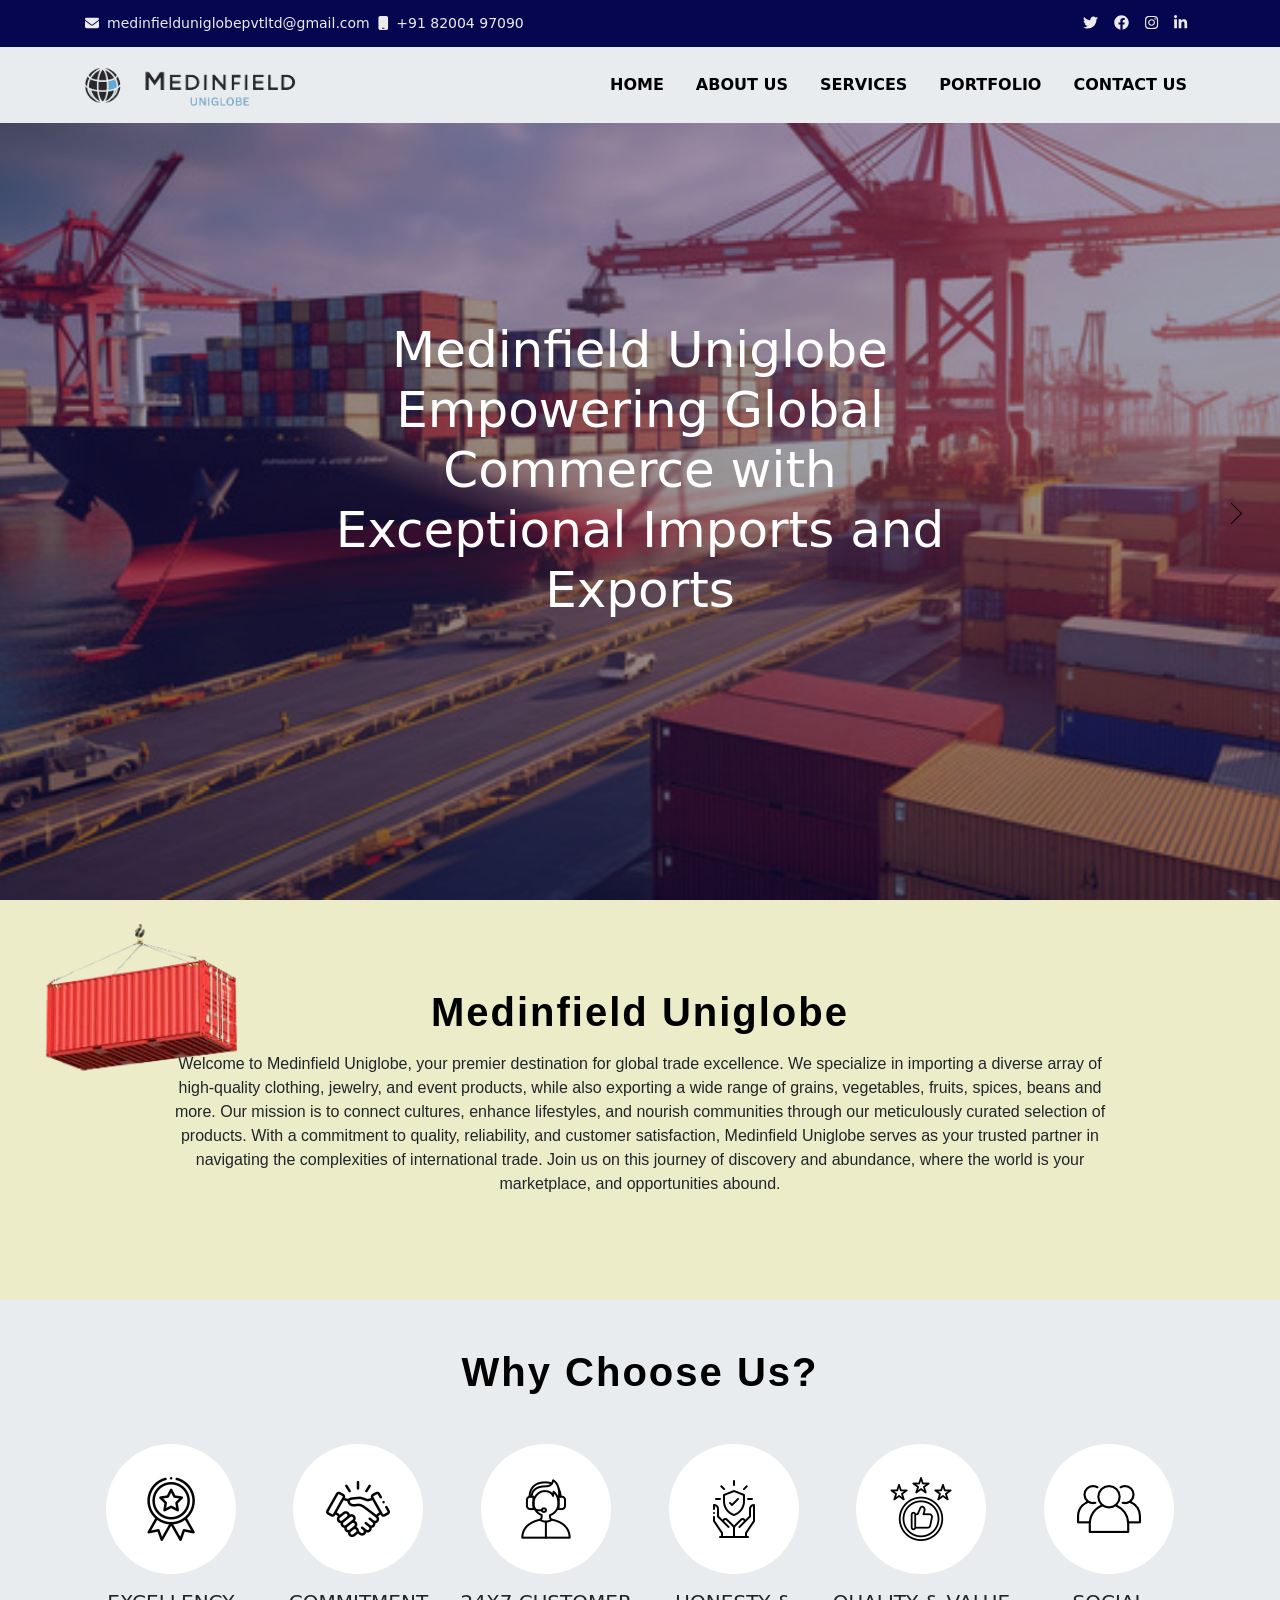
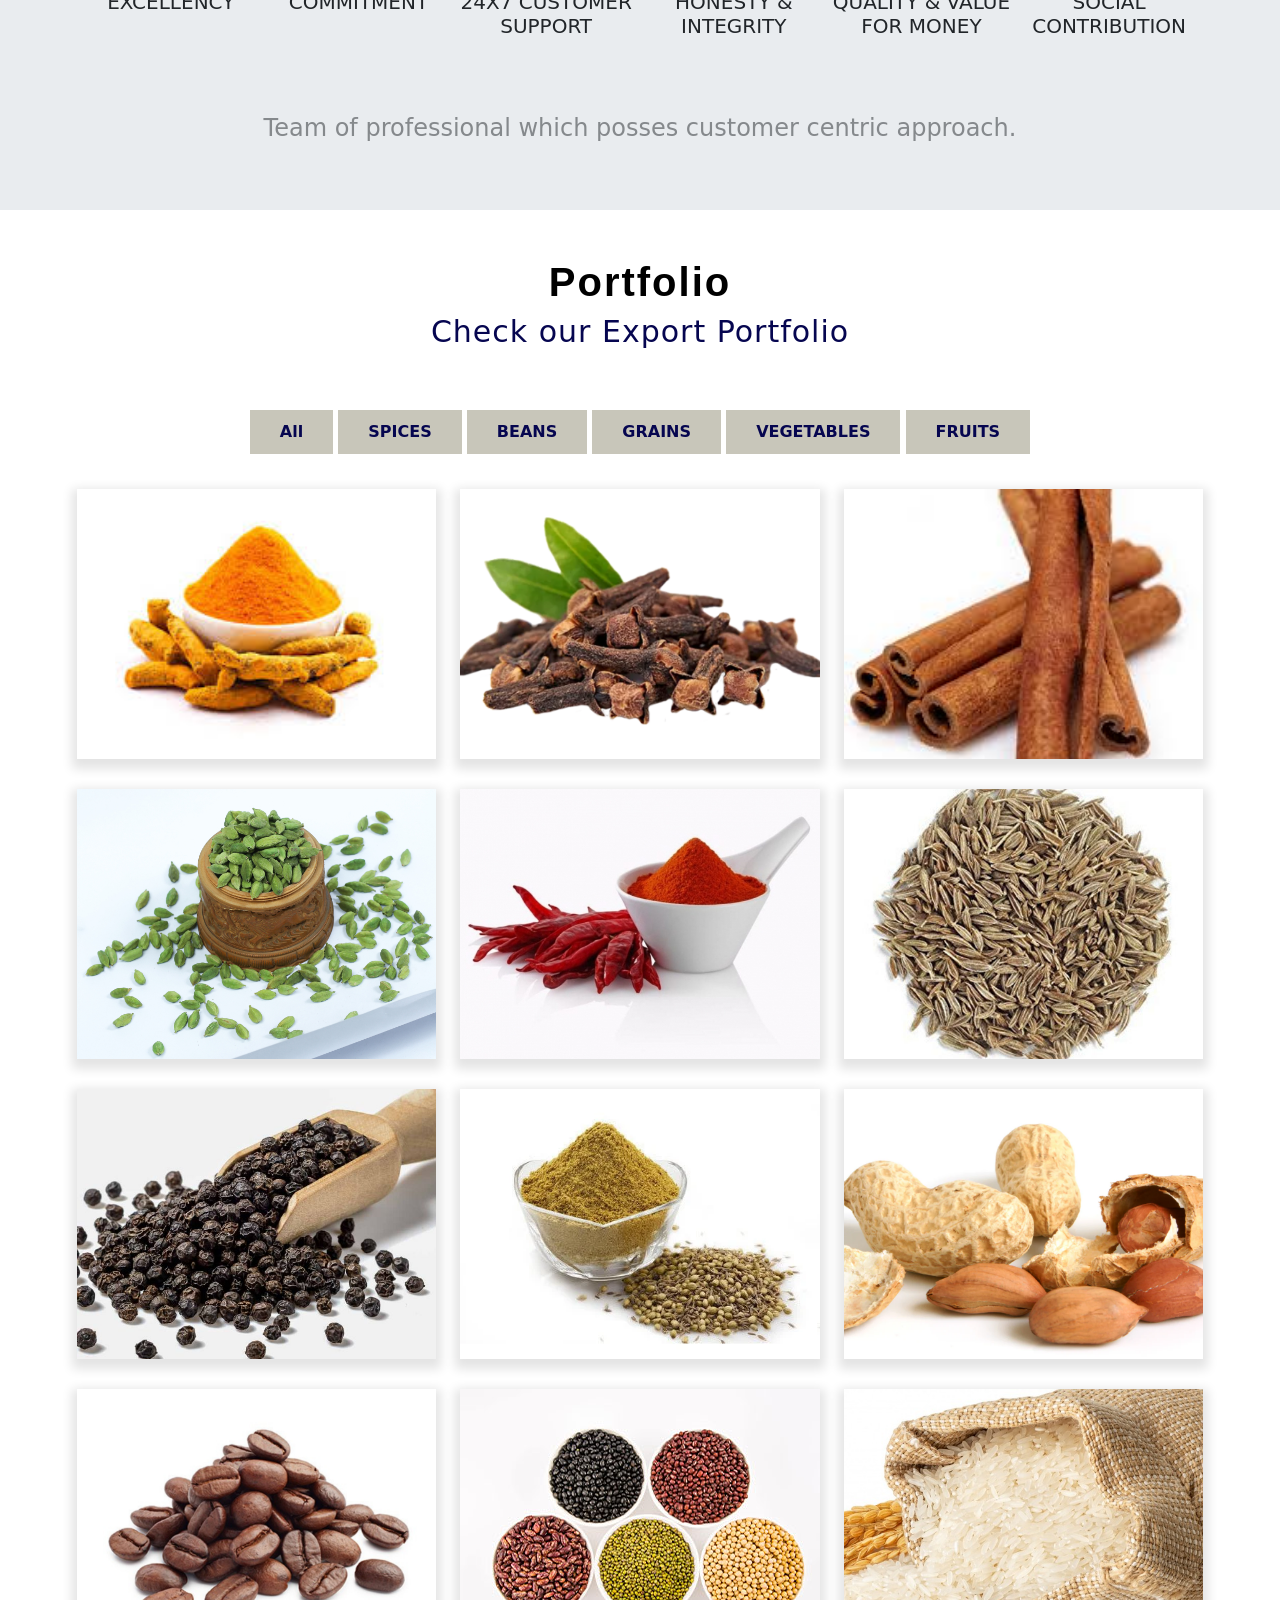
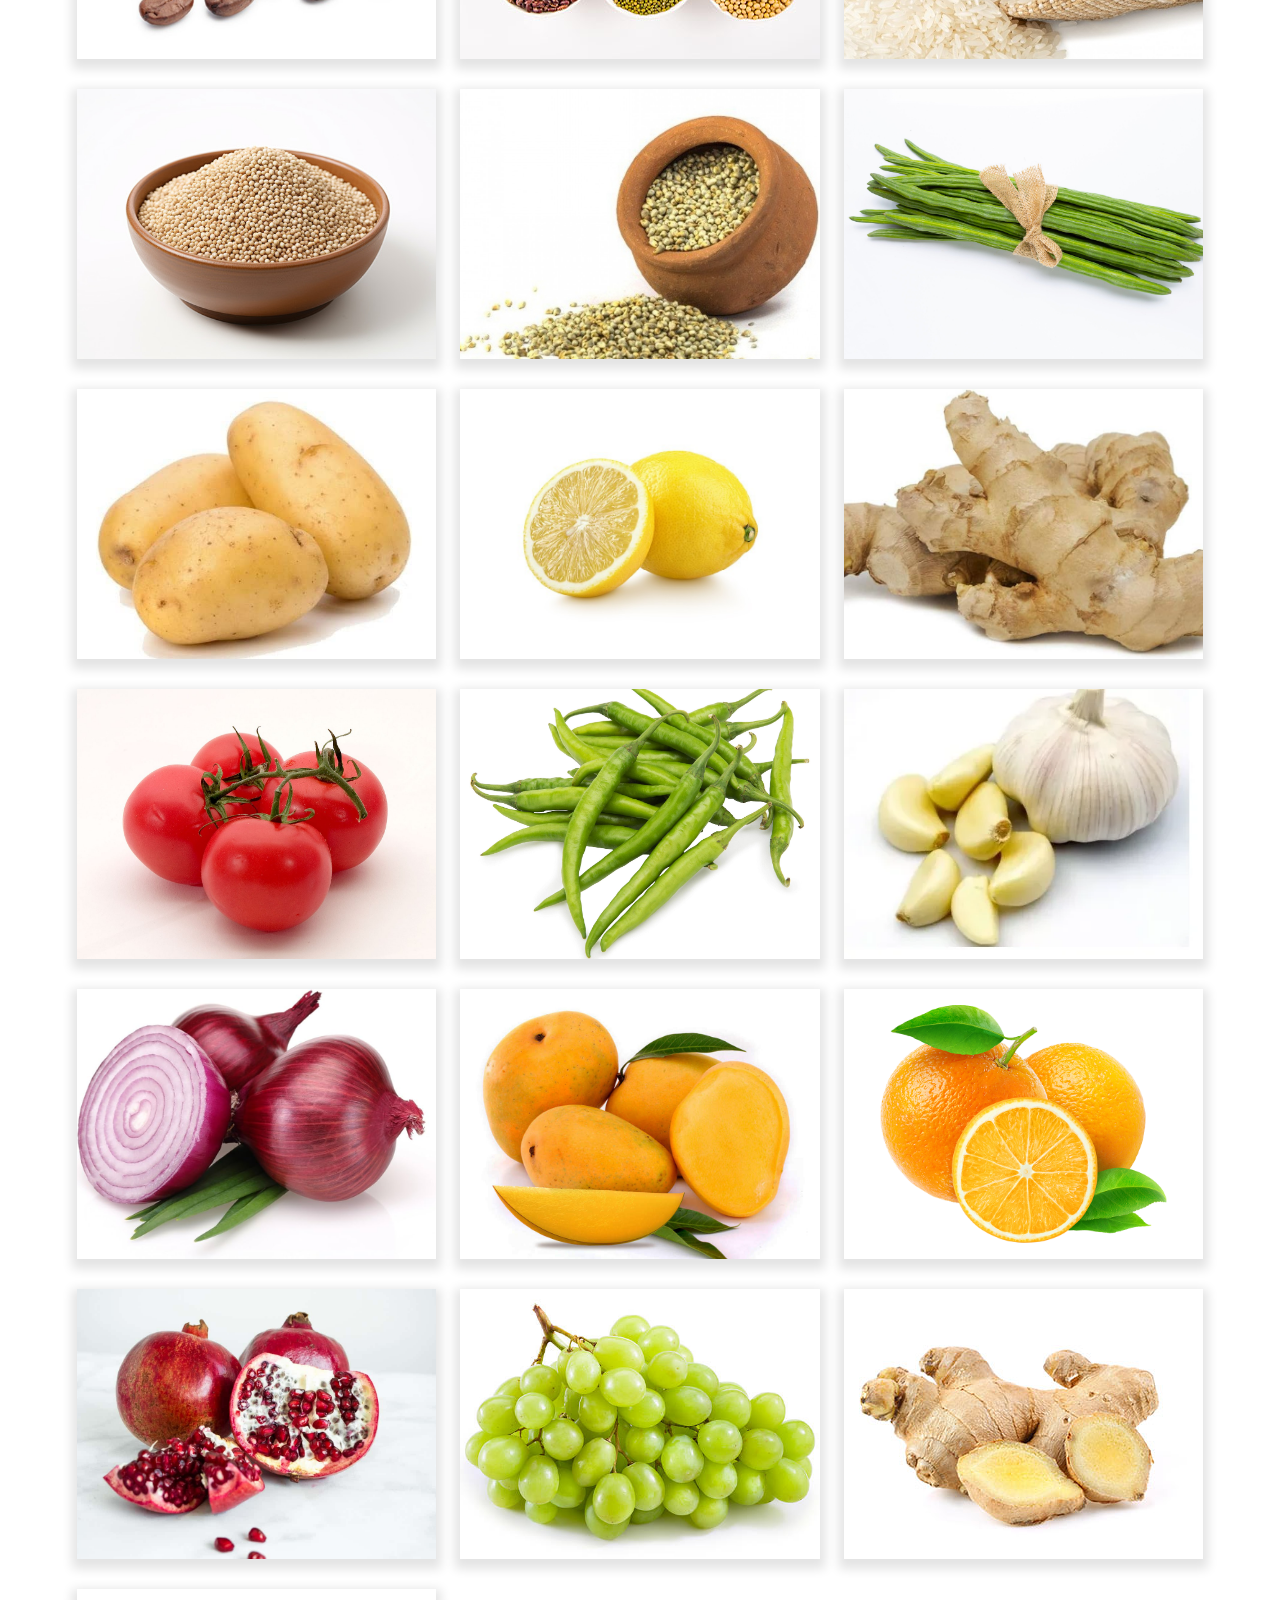
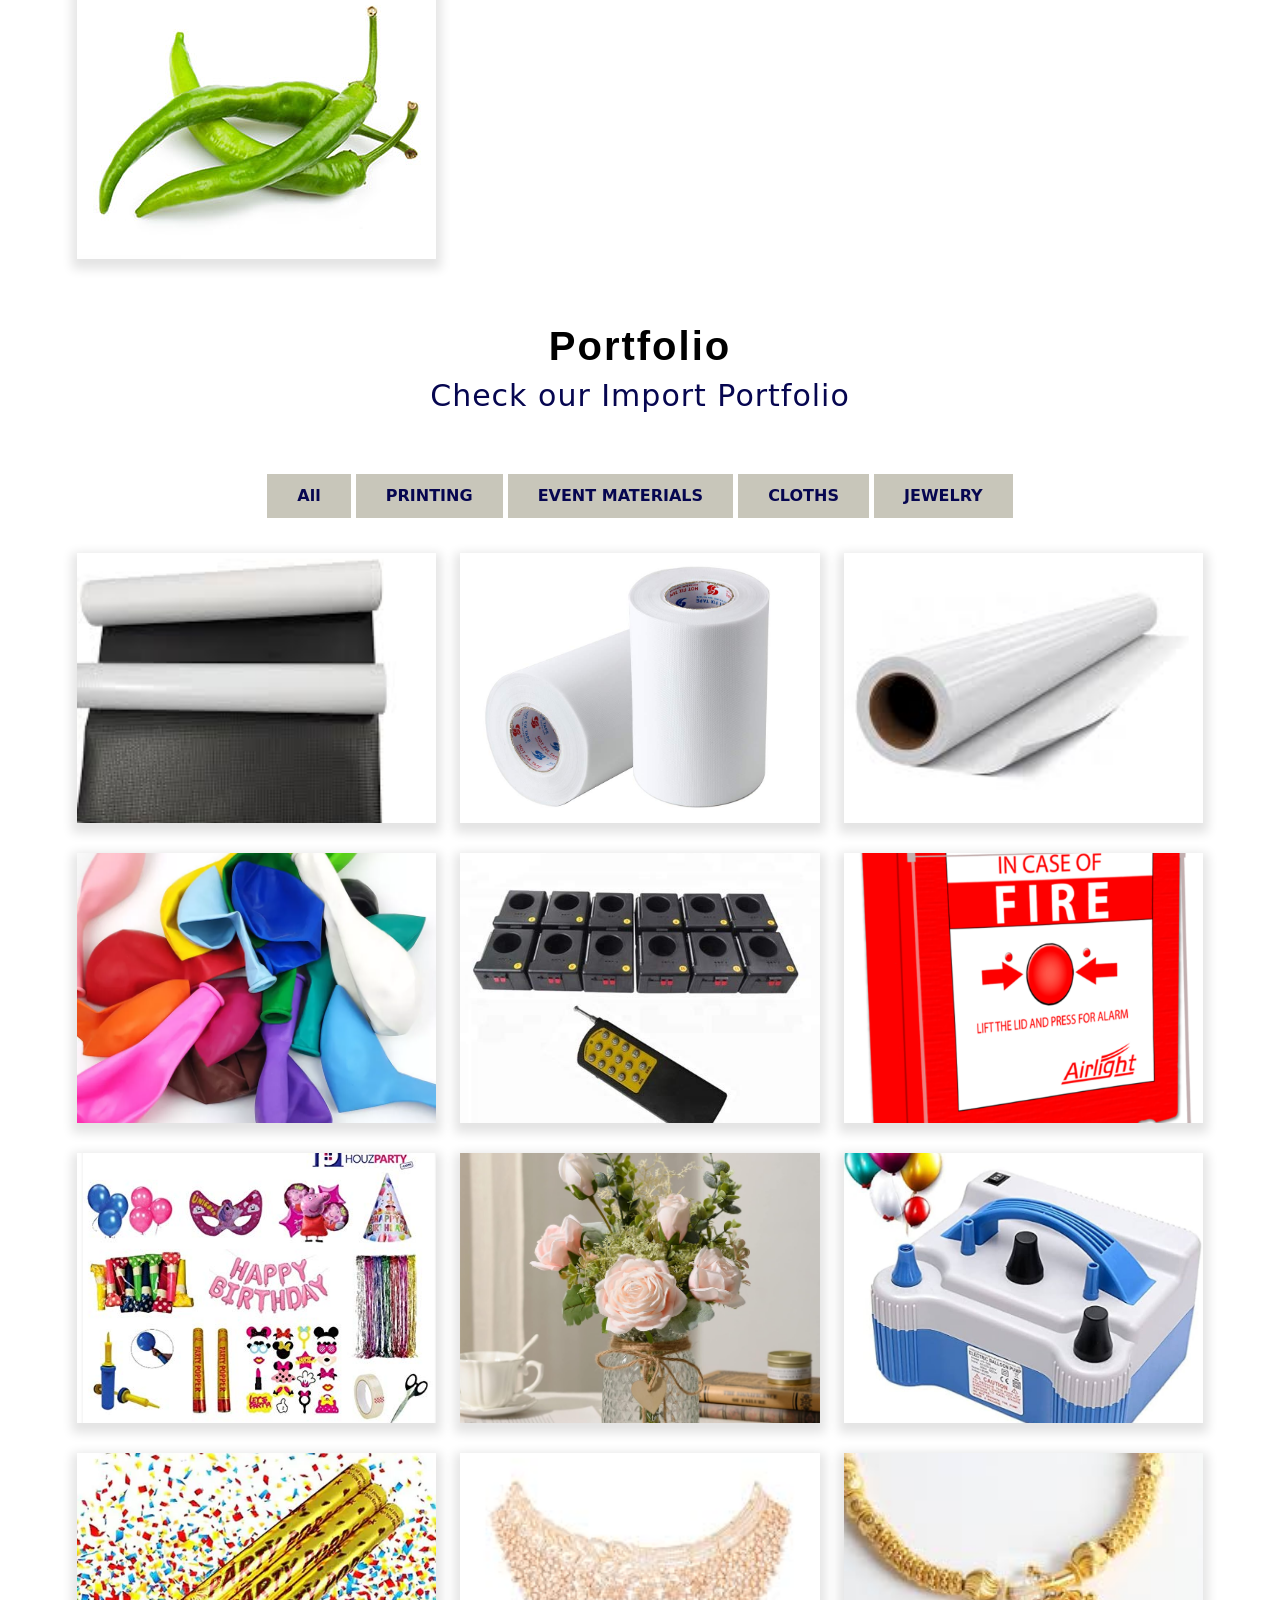
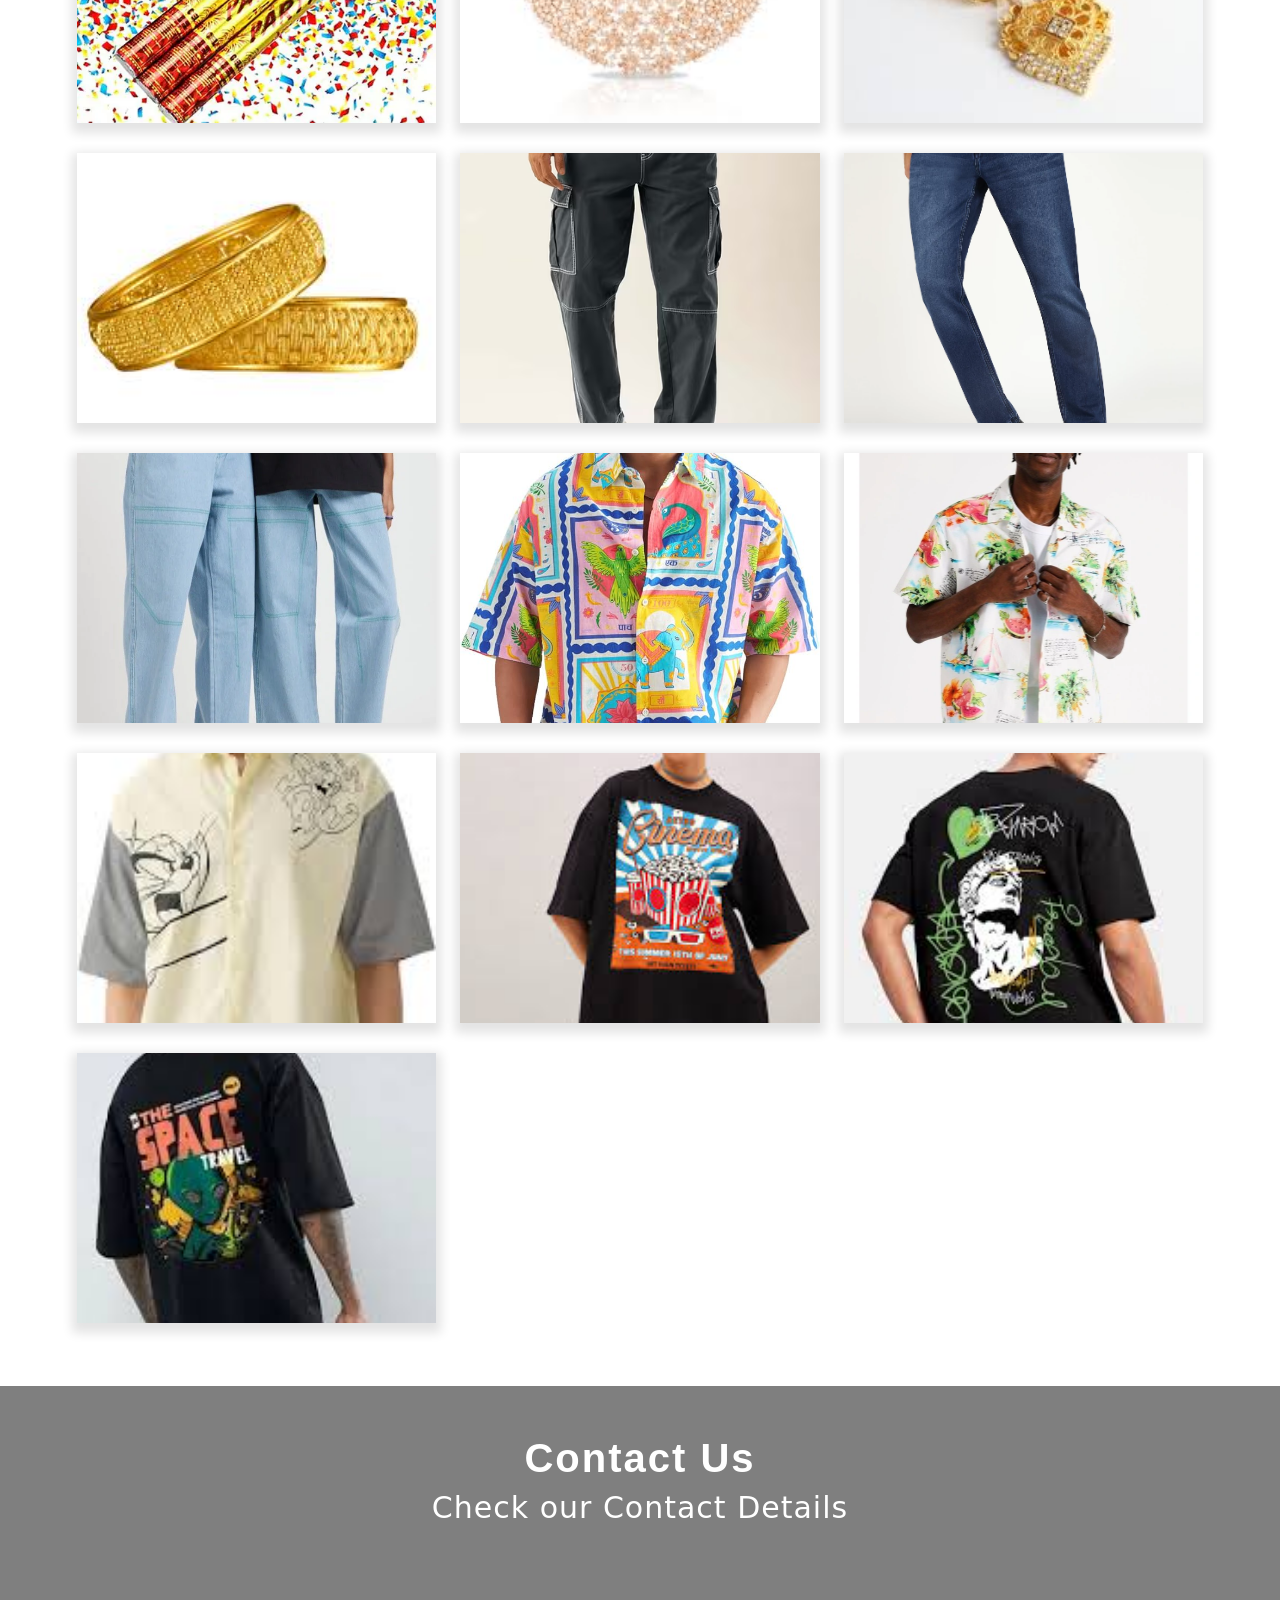
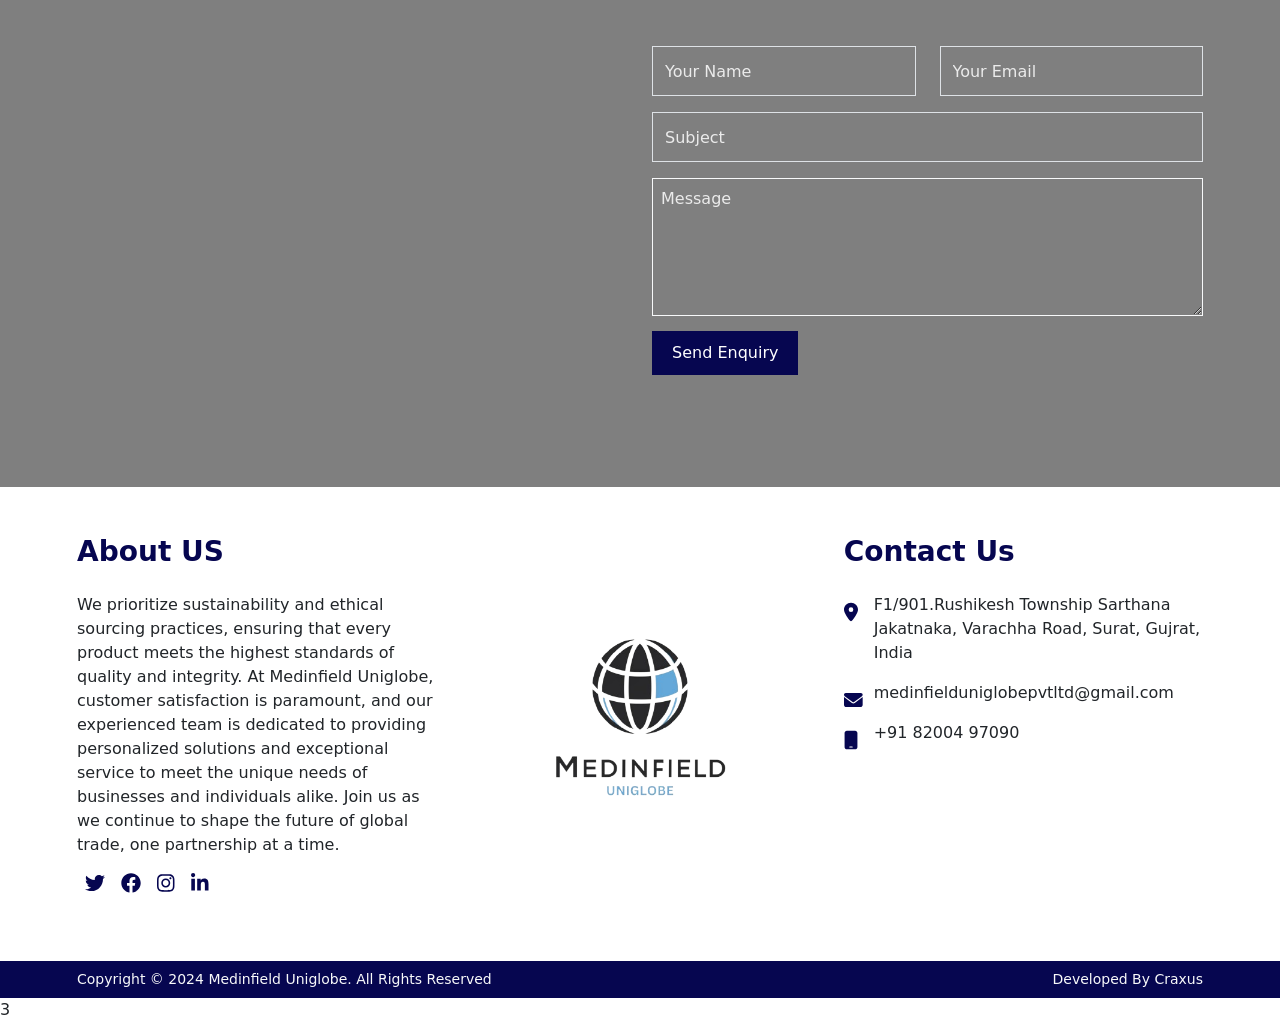
==== commit f636c9dc: "fixed" ====
--- a/index.html
+++ b/index.html
@@ -4,17 +4,17 @@
     <meta charset="UTF-8" />
     <meta name="viewport" content="width=device-width, initial-scale=1.0" />
     <title>Medinfield Uniglobe</title>
-    <link rel="stylesheet" type="text/css" href="./Css/style.css" />
-    <link rel="stylesheet" type="text/css" href="./Css/rensponsive.css" />
+    <link rel="stylesheet" type="text/css" href="/style.css" />
+    <link rel="stylesheet" type="text/css" href="/rensponsive.css" />
     <link rel="icon" type="image/gif" href="logo_logo.png" sizes="32x32" />
-    <link rel="stylesheet" type="text/css" href="./Css/font-familys.css" />
-    <link rel="stylesheet" type="text/css" href="./Css/all.min.css" />
-    <link rel="stylesheet" type="text/css" href="./Css/animate.css" />
-    <link rel="stylesheet" type="text/css" href="./Css/bootstrap.min.css" />
-    <link rel="stylesheet" type="text/css" href="./Css/stylesheet.css" />
-    <link rel="stylesheet" type="text/css" href="./Css/owl.carousel.css" />
-    <link rel="stylesheet" type="text/css" href="./Css/all.css" />
-    <link rel="stylesheet" type="text/css" href="./Css/font-awesome.min.css" />
+    <link rel="stylesheet" type="text/css" href="/font-familys.css" />
+    <link rel="stylesheet" type="text/css" href="/all.min.css" />
+    <link rel="stylesheet" type="text/css" href="/animate.css" />
+    <link rel="stylesheet" type="text/css" href="/bootstrap.min.css" />
+    <link rel="stylesheet" type="text/css" href="/stylesheet.css" />
+    <link rel="stylesheet" type="text/css" href="/owl.carousel.css" />
+    <link rel="stylesheet" type="text/css" href="/all.css" />
+    <link rel="stylesheet" type="text/css" href="/font-awesome.min.css" />
     <link
       rel="stylesheet"
       href="https://fonts.googleapis.com/css2?family=Josefin+Sans:wght@200;400&display=swap"
@@ -39,18 +39,18 @@
         <div class="container">
           <div class="d-sm-flex justify-content-between align-items-center">
             <div class="contact-us d-lg-flex">
-              
+
           </div>
         </div>
         <div class="d-sm-flex justify-content-between align-items-center">
           <div class="contact-us d-lg-flex">
-             
+
               <div class="d-flex">
                   <a href="mailto:medinfielduniglobepvtltd@gmail.com" class="text-decoration-none d-flex align-items-center"><svg class="svg-inline--fa fa-envelope pe-2 ps-lg-2 ps-xxl-3" aria-hidden="true" focusable="false" data-prefix="fas" data-icon="envelope" role="img" xmlns="http://www.w3.org/2000/svg" viewBox="0 0 512 512" data-fa-i2svg=""><path fill="currentColor" d="M48 64C21.5 64 0 85.5 0 112c0 15.1 7.1 29.3 19.2 38.4L236.8 313.6c11.4 8.5 27 8.5 38.4 0L492.8 150.4c12.1-9.1 19.2-23.3 19.2-38.4c0-26.5-21.5-48-48-48H48zM0 176V384c0 35.3 28.7 64 64 64H448c35.3 0 64-28.7 64-64V176L294.4 339.2c-22.8 17.1-54 17.1-76.8 0L0 176z"></path></svg><!-- <i class="fa-solid fa-envelope pe-2 ps-lg-2 ps-xxl-3"></i> Font Awesome fontawesome.com -->medinfielduniglobepvtltd@gmail.com</a>
                    <a href="tel:+918200497090" style="text-decoration: none;" class="text-decoration-none"><svg class="svg-inline--fa fa-mobile pe-2 ps-2 ps-xxl-3" aria-hidden="true" focusable="false" data-prefix="fas" data-icon="mobile" role="img" xmlns="http://www.w3.org/2000/svg" viewBox="0 0 384 512" data-fa-i2svg=""><path fill="currentColor" d="M80 0C44.7 0 16 28.7 16 64V448c0 35.3 28.7 64 64 64H304c35.3 0 64-28.7 64-64V64c0-35.3-28.7-64-64-64H80zm80 432h64c8.8 0 16 7.2 16 16s-7.2 16-16 16H160c-8.8 0-16-7.2-16-16s7.2-16 16-16z"></path></svg><!-- <i class="fa-solid fa-mobile pe-2 ps-2 ps-xxl-3"></i> Font Awesome fontawesome.com -->+91 82004 97090</a>
               </div>
           </div>
-          
+
           <div class="social-contact d-flex align-items-center py-md-1">
               <a href="https://x.com/MUniglobepvtltd?t=-Mj93EbfA9dB6KKpwIQqaQ&s=08" class="text-decoration-none" target="_blank"><svg class="svg-inline--fa fa-twitter px-md-2 pe-1" aria-hidden="true" focusable="false" data-prefix="fab" data-icon="twitter" role="img" xmlns="http://www.w3.org/2000/svg" viewBox="0 0 512 512" data-fa-i2svg=""><path fill="currentColor" d="M459.37 151.716c.325 4.548.325 9.097.325 13.645 0 138.72-105.583 298.558-298.558 298.558-59.452 0-114.68-17.219-161.137-47.106 8.447.974 16.568 1.299 25.34 1.299 49.055 0 94.213-16.568 130.274-44.832-46.132-.975-84.792-31.188-98.112-72.772 6.498.974 12.995 1.624 19.818 1.624 9.421 0 18.843-1.3 27.614-3.573-48.081-9.747-84.143-51.98-84.143-102.985v-1.299c13.969 7.797 30.214 12.67 47.431 13.319-28.264-18.843-46.781-51.005-46.781-87.391 0-19.492 5.197-37.36 14.294-52.954 51.655 63.675 129.3 105.258 216.365 109.807-1.624-7.797-2.599-15.918-2.599-24.04 0-57.828 46.782-104.934 104.934-104.934 30.213 0 57.502 12.67 76.67 33.137 23.715-4.548 46.456-13.32 66.599-25.34-7.798 24.366-24.366 44.833-46.132 57.827 21.117-2.273 41.584-8.122 60.426-16.243-14.292 20.791-32.161 39.308-52.628 54.253z"></path></svg><!-- <i class="fa-brands fa-twitter px-md-2 pe-1"></i> Font Awesome fontawesome.com --></a>
               <a href="https://www.facebook.com/people/Antarctico-International/61550570355244/" class="text-decoration-none" target="_blank"><svg class="svg-inline--fa fa-facebook px-2" aria-hidden="true" focusable="false" data-prefix="fab" data-icon="facebook" role="img" xmlns="http://www.w3.org/2000/svg" viewBox="0 0 512 512" data-fa-i2svg=""><path fill="currentColor" d="M504 256C504 119 393 8 256 8S8 119 8 256c0 123.78 90.69 226.38 209.25 245V327.69h-63V256h63v-54.64c0-62.15 37-96.48 93.67-96.48 27.14 0 55.52 4.84 55.52 4.84v61h-31.28c-30.8 0-40.41 19.12-40.41 38.73V256h68.78l-11 71.69h-57.78V501C413.31 482.38 504 379.78 504 256z"></path></svg><!-- <i class="fa-brands fa-facebook px-2"></i> Font Awesome fontawesome.com --></a>
@@ -259,11 +259,11 @@
           <div class="about-content py-5 py-lg-2">
             <div class="title">
               <h4 class="fw-semibold wow fadeInUp pb-2 text-center">
-                Medinfield Uniglobe 
+                Medinfield Uniglobe
               </h4>
             </div>
             <p class="col-11 col-lg-10 text-center">
-              
+
                   Welcome to Medinfield Uniglobe, your premier destination for global trade excellence. We specialize in importing a diverse array of high-quality clothing, jewelry, and event products, while also exporting a wide range of grains, vegetables, fruits, spices, beans and more. Our mission is to connect cultures, enhance lifestyles, and nourish communities through our meticulously curated selection of products. With a commitment to quality, reliability, and customer satisfaction, Medinfield Uniglobe serves as your trusted partner in navigating the complexities of international trade. Join us on this journey of discovery and abundance, where the world is your marketplace, and opportunities abound.
             </p>
           </div>
@@ -1168,7 +1168,7 @@
                     </div>
               <div class="col-md-6 col-xl-4 col-xxl-3 all veg">
                         <div class="d-flex justify-content-center">
-                            <figure class="item effect-bubba"> 
+                            <figure class="item effect-bubba">
                                 <img src="./Image/VEG/green chilli.jpg" alt="veg-img"/>
                                 <figcaption>
                                     <ul class="list-unstyled text-start col-10">
@@ -1186,7 +1186,7 @@
                     </div>
               <div class="col-md-6 col-xl-4 col-xxl-3 all veg">
                         <div class="d-flex justify-content-center">
-                            <figure class="item effect-bubba"> 
+                            <figure class="item effect-bubba">
                                 <img src="./Image/VEG/garlic.webp" alt="spices-img"/>
                                 <figcaption>
                                     <ul class="list-unstyled text-start col-10">
@@ -1202,10 +1202,10 @@
                                 </figcaption>
                             </figure>
                         </div>
-                    </div> 
+                    </div>
               <div class="col-md-6 col-xl-4 col-xxl-3 all veg">
                         <div class="d-flex justify-content-center">
-                            <figure class="item effect-bubba"> 
+                            <figure class="item effect-bubba">
                                 <img src="./Image/VEG/onion.jpg" alt="spices-img"/>
                                 <figcaption>
                                     <ul class="list-unstyled text-start col-10">
@@ -1432,7 +1432,7 @@
                       </div>
 
 
-                      
+
 
 
 
@@ -1462,7 +1462,7 @@
 
 
 
-<!-- 
+<!--
                       <form enctype="multipart/form-data" id="frmemail" method="post" onsubmit="return false">
                         <div class="modal-body">
                             <div class="form pt-3 mt-lg-0">
@@ -1484,7 +1484,7 @@
                             <div class="alert alert-success d-none f-25" id="EnquirySuccess">Thank you for showing your Interest, We will be in touch soon!</div>
                         </div>
                     </form>
-                    
+
                     <script src="https://code.jquery.com/jquery-3.6.0.min.js"></script>
                     <script>
                     $(document).ready(function() {
@@ -1494,7 +1494,7 @@
                             var email = $('#email').val();
                             var subject = $('#subject').val();
                             var message = $('#message').val();
-                    
+
                             // Send form data via AJAX
                             $.ajax({
                                 url: 'send_email.php',
@@ -1521,10 +1521,10 @@
                         });
                     });
                     </script> -->
-                    
-
-
-                      
+
+
+
+
                   </div>
               </div>
           </div>
@@ -1710,7 +1710,7 @@
 
 
 
-<!-- 
+<!--
               <div class="col-md-6 col-xl-4 col-xxl-3 alls printing">
                 <div class="d-flex justify-content-center">
                   <figure class="item effect-bubba">
@@ -1751,7 +1751,7 @@
 
 
 
-<!-- 
+<!--
               <div class="col-md-6 col-xl-4 col-xxl-3 alls printing">
                 <div class="d-flex justify-content-center">
                   <figure class="item effect-bubba">
@@ -1826,7 +1826,7 @@
 
 
 
-              
+
               <!-- <div class="col-md-6 col-xl-4 col-xxl-3 alls printing">
                 <div class="d-flex justify-content-center">
                   <figure class="item effect-bubba">
@@ -1867,7 +1867,7 @@
 
 
 
-              
+
               <!-- BEANS -->
 
               <div class="col-md-6 col-xl-4 col-xxl-3 alls eventMaterials">
@@ -2369,7 +2369,7 @@
 
               <div class="col-md-6 col-xl-4 col-xxl-3 alls cloths">
                         <div class="d-flex justify-content-center">
-                            <figure class="item effect-bubba"> 
+                            <figure class="item effect-bubba">
                                 <img src="./Image/cloths/shirt/shirt.jpeg" alt="veg-img"/>
                                 <figcaption>
                                     <ul class="list-unstyled text-start col-10">
@@ -2393,7 +2393,7 @@
 
               <div class="col-md-6 col-xl-4 col-xxl-3 alls cloths">
                         <div class="d-flex justify-content-center">
-                            <figure class="item effect-bubba"> 
+                            <figure class="item effect-bubba">
                                 <img src="./Image/cloths/Tshirt/t-shirt 1.jpeg" alt="spices-img"/>
                                 <figcaption>
                                     <ul class="list-unstyled text-start col-10">
@@ -2409,7 +2409,7 @@
                                 </figcaption>
                             </figure>
                         </div>
-                    </div> 
+                    </div>
 
 
 
@@ -2418,7 +2418,7 @@
 
               <div class="col-md-6 col-xl-4 col-xxl-3 alls cloths">
                         <div class="d-flex justify-content-center">
-                            <figure class="item effect-bubba"> 
+                            <figure class="item effect-bubba">
                                 <img src="./Image/cloths/Tshirt/t-shirt 2.jpeg" alt="spices-img"/>
                                 <figcaption>
                                     <ul class="list-unstyled text-start col-10">
@@ -2442,7 +2442,7 @@
 
                     <div class="col-md-6 col-xl-4 col-xxl-3 alls cloths">
                       <div class="d-flex justify-content-center">
-                          <figure class="item effect-bubba"> 
+                          <figure class="item effect-bubba">
                               <img src="./Image/cloths/Tshirt/t-shirt.jpeg" alt="spices-img"/>
                               <figcaption>
                                   <ul class="list-unstyled text-start col-10">
@@ -2462,7 +2462,7 @@
 
               <!-- FRUITS -->
 
-<!-- 
+<!--
               <div class="col-md-6 col-xl-4 col-xxl-3 alls parth">
                 <div class="d-flex justify-content-center">
                   <figure class="item effect-bubba">
@@ -2667,7 +2667,7 @@
 
 
 
-              
+
             </div>
 
             <!-- Modal  -->
@@ -2816,7 +2816,7 @@
           <div class="contact-content">
             <div class="row align-items-center">
               <div class="col-12 col-lg-6">
-                
+
 
                 <iframe src="https://www.google.com/maps/embed?pb=!1m18!1m12!1m3!1d3719.1561686705604!2d72.8975187108409!3d21.225654980391905!2m3!1f0!2f0!3f0!3m2!1i1024!2i768!4f13.1!3m3!1m2!1s0x3be0458a3b8c67f9%3A0x45cbc1f222c8006c!2sRushikesh%20Township!5e0!3m2!1sen!2sin!4v1712838607009!5m2!1sen!2sin" width="100%"
                 height="450px"
@@ -2968,7 +2968,7 @@
             <div class="col-12 col-md-6 col-lg-4">
               <h3 class="pb-3 wow fadeInUp">About US</h3>
               <p>
-                We prioritize sustainability and ethical sourcing practices, ensuring that every product meets the highest standards of quality and integrity. At Medinfield Uniglobe, customer satisfaction is paramount, and our experienced team is dedicated to providing personalized solutions and exceptional service to meet the unique needs of businesses and individuals alike. Join us as we continue to shape the future of global trade, one partnership at a time. 
+                We prioritize sustainability and ethical sourcing practices, ensuring that every product meets the highest standards of quality and integrity. At Medinfield Uniglobe, customer satisfaction is paramount, and our experienced team is dedicated to providing personalized solutions and exceptional service to meet the unique needs of businesses and individuals alike. Join us as we continue to shape the future of global trade, one partnership at a time.
               </p>
               <ul class="list-unstyled d-flex">
                 <li>
@@ -3009,9 +3009,9 @@
                 <img
                   src="./logo_withut_bg_color.png"
                   alt="logo-img"
-                  width="300px"   
-                  
-                  
+                  width="300px"
+
+
                 />
               </div>
             </div>
@@ -3027,7 +3027,7 @@
                       F1/901.Rushikesh Township Sarthana Jakatnaka, Varachha Road, Surat, Gujrat, India
                   </p>
               </li>
-              
+
                 <li class="d-flex">
                   <svg class="svg-inline--fa fa-envelope pe-3 pt-2" aria-hidden="true" focusable="false" data-prefix="fas" data-icon="envelope" role="img" xmlns="http://www.w3.org/2000/svg" viewBox="0 0 384 512" data-fa-i2svg="" style="width: 30px; height: 30px"><path fill="currentColor" d="M48 64C21.5 64 0 85.5 0 112c0 15.1 7.1 29.3 19.2 38.4L236.8 313.6c11.4 8.5 27 8.5 38.4 0L492.8 150.4c12.1-9.1 19.2-23.3 19.2-38.4c0-26.5-21.5-48-48-48H48zM0 176V384c0 35.3 28.7 64 64 64H448c35.3 0 64-28.7 64-64V176L294.4 339.2c-22.8 17.1-54 17.1-76.8 0L0 176z"></path></svg>
                   <!-- <i class="fa-solid fa-envelope pe-3 pt-2"></i> -->
@@ -3039,7 +3039,7 @@
                     >
                   </p>
                 </li>
-                 
+
                 <li class="d-flex">
                   <svg class="svg-inline--fa fa-mobile pe-3 pt-2" aria-hidden="true" focusable="false" data-prefix="fas" data-icon="mobile" role="img" xmlns="http://www.w3.org/2000/svg" viewBox="0 0 384 512" data-fa-i2svg="" style="width: 30px; height: 30px"><path fill="currentColor" d="M80 0C44.7 0 16 28.7 16 64V448c0 35.3 28.7 64 64 64H304c35.3 0 64-28.7 64-64V64c0-35.3-28.7-64-64-64H80zm80 432h64c8.8 0 16 7.2 16 16s-7.2 16-16 16H160c-8.8 0-16-7.2-16-16s7.2-16 16-16z"></path></svg>
                   <!-- <i class="fa-solid fa-mobile pe-3 pt-2"></i>  -->
@@ -3081,7 +3081,7 @@
           <img src="./whatsapp.png" alt="WhatsApp" width="40px">
       </a>
   </div>
-  
+
 
 
 
@@ -3092,7 +3092,7 @@
     <script src="https://code.jquery.com/jquery-3.6.0.min.js"></script>
     <script src="https://cdnjs.cloudflare.com/ajax/libs/jquery.isotope/3.0.6/isotope.pkgd.min.js"></script>
 
-    
+
 
     <script>
       document.addEventListener("DOMContentLoaded", function () {
@@ -3158,7 +3158,7 @@
         $(".filters ul li").click(function () {
           $(".filters ul li").removeClass("active");
           $(this).addClass("active");
-          
+
           var data = $(this).attr("data-filter");
           $grid.isotope({
             filter: data,
@@ -3166,8 +3166,8 @@
         });
       });
     </script>
- 
-  
+
+
 
     <script type="text/javascript">
       function googleTranslateElementInit() {
@@ -3176,7 +3176,7 @@
   </script>
   <script type="text/javascript" src="https://translate.google.com/translate_a/element.js?cb=googleTranslateElementInit"></script>3
 <!-- Include jQuery -->
- 
+
 
 <!-- Bootstrap JS -->
 <script src="https://maxcdn.bootstrapcdn.com/bootstrap/4.5.2/js/bootstrap.min.js"></script>
@@ -3189,10 +3189,10 @@
             // Show the modal
             $('#Enquirymodal').modal('show');
         });
-        
+
         // Add click event listener to close button
         $('#Enquirymodal .btn-close').click(function(){
-            // Close the modal  
+            // Close the modal
             $('#Enquirymodal').modal('hide');
         });
 
@@ -3204,19 +3204,19 @@
       $('#frmemail').submit(function(event){
         // Prevent the default form submission
         event.preventDefault();
-        
+
         // Hide the modal
         $('#Enquirymodal').modal('hide');
-        
+
         // Show the success message
         $('#EnquirySuccess').removeClass('d-none');
-        
+
         // Set a timeout to hide the success message after 2 seconds (2000 milliseconds)
         setTimeout(function(){
             $('#EnquirySuccess').addClass('d-none');
         }, 2000);
     });
-  
+
     });
 </script>
 
@@ -3233,7 +3233,7 @@
     $(".filters ul li").click(function () {
       $(".filters ul li").removeClass("active");
       $(this).addClass("active");
-      
+
       var data = $(this).attr("data-filters");
       $grid.isotope({
         filter: data,
@@ -3243,6 +3243,6 @@
 </script>
 
 
-    
+
   </body>
 </html>
--- a/style.css
+++ b/style.css
@@ -0,0 +1,617 @@
+*{
+    margin: 0;
+    padding: 0;
+    box-sizing: border-box;
+   
+}
+.container{
+    max-width: 1140px;
+    max-width: 0 auto;
+}
+#goog-gt-tt{
+    opacity: 0;
+}
+.goog-text-highlight{
+    display: none;
+}
+textarea:focus{
+    outline: 0;
+}
+
+/* CMN CSS */
+
+:root{
+    --color-1:#060650;
+    --color-2:#ebebeb;
+    --color-3:#c8c6ba;
+    --color-4:#ffff;
+    --color-5:#000;
+    --color-6:#83838360;
+    --color-7:#e9ecef;
+    --font-1:'Dancing Script', cursive;
+    --font-2:'Montserrat', sans-serif;
+    --font-3:'Josefin Sans', sans-serif;
+    --font-4:system-ui;
+}
+.modal-content{
+    border-radius: 0px !important;
+}
+.button-secondary{
+    background: transparent;
+    padding: 9px 20px;
+    color: var(--color-1);
+    border: 1px solid var(--color-1);
+	overflow: hidden;
+    transition: 0.5s all;
+}
+.button-secondary:hover{
+    background-color: var(--color-1);
+    color: var(--color-2);
+}
+.button{
+    background: var(--color-1);
+	display: inline-block;
+	position: relative;
+    padding: 10px 20px;
+    color: #fff;
+	overflow: hidden;
+    transition: 0.5s all;
+	z-index: 9;
+}
+.button::after{
+    content: '';
+	width:0;
+	height: 100%;
+	position: absolute;
+	top: 0;
+	right:-50px;
+	transform: skewX(60deg);
+    background-color:var(--color-3);
+    transition: 0.5s all;
+	z-index: -1;
+}
+.button:hover::after{
+    width: 140px;
+}
+.button::before{
+    content: '';
+	width:0;
+	height: 100%;
+	position: absolute;
+	top: 0;
+	left:-50px;
+	transform: skewX(60deg);
+    background-color: var(--color-3);
+    transition: 0.5s all;
+	z-index: -1;
+}
+.button:hover::before{
+    width: 135px;
+}
+.button:hover{
+    color: var(--color-5);
+}
+.title{
+    flex-direction: column;
+}
+.title h4{
+    font-size: 40px;
+    font-family: var(--font-3);
+    color: var(--color-5);
+    letter-spacing: 2px;
+}
+.title h3{
+    font-family: var(--font-4);
+    font-size: 30px;
+    letter-spacing: 1px;
+    color: var(--color-1);
+}
+.title p{
+    font-size: 16px;
+}
+.offcanvas.offcanvas-start{
+    width: 250px !important;
+}
+
+/* TOPBAR */
+
+.topbar{
+    background-color: var(--color-1);
+}
+.topbar a{
+    color: var(--color-2);
+}
+.VIpgJd-ZVi9od-l4eHX-hSRGPd, .VIpgJd-ZVi9od-l4eHX-hSRGPd:link, .VIpgJd-ZVi9od-l4eHX-hSRGPd:visited, .VIpgJd-ZVi9od-l4eHX-hSRGPd:hover, .VIpgJd-ZVi9od-l4eHX-hSRGPd:active{
+    display: none !important;
+}
+.goog-te-gadget .goog-te-combo{
+    width: 120px;
+    outline: none;
+    border: 0px ;
+    color: var(--color-1);
+    background-color: var(--color-7);
+    padding: 2px 5px;
+    font-size: 14px;
+    font-family: 'Open Sans', sans-serif;
+    font-weight: 600;
+    margin-top: 2px  !important;
+}
+.goog-te-combo option{
+   color: var(--color-5);
+}
+.VIpgJd-ZVi9od-l4eHX-hSRGPd,.VIpgJd-ZVi9od-l4eHX-hSRGPd:link,.VIpgJd-ZVi9od-l4eHX-hSRGPd:visited,.VIpgJd-ZVi9od-l4eHX-hSRGPd:hover,.VIpgJd-ZVi9od-l4eHX-hSRGPd:active {
+   opacity: 0;
+}
+.VIpgJd-ZVi9od-ORHb-OEVmcd{
+    visibility: hidden !important;
+}
+.goog-te-gadget-icon {
+    display:none;
+}
+
+
+/* HEADER */
+
+header{
+    position: fixed;
+    top: 0;
+    left: 0;
+    width: 100%;
+    z-index: 999;
+}
+.header .navbar .nav-item .nav-link{
+    color: var(--color-5);
+}
+.header .fade.show{
+    opacity: .3 !important;
+}
+.action{
+    width: 100%;
+    position: fixed;
+    background-color:transparent;
+    transition: 0.8s all;
+    z-index: 999;
+    top: 0;
+    box-shadow: 5px 2px 10px 2px gray;
+}
+
+/* ARROW */
+
+.arrow{
+    width: 40px;
+    height: 40px;
+    background-color: var(--color-1);
+    color: #fff;
+    font-size: 30px;
+    line-height: 45px;
+    text-align: center;
+    position: fixed;
+    right: 15px;
+    bottom: 40px;
+}
+.whatsapp{
+    text-align: center;
+    position: fixed;
+    right: 15px;
+    bottom: 85px;
+}
+
+/* SLIDER */
+
+.banner .swiper-slide img{
+    width: 100%;
+    height: 100vh;
+    object-fit: cover;
+}
+.banner .swiper-slide::before{
+    content: '';
+    position: absolute;
+    top: 0;
+    left: 0;
+    width: 100%;
+    height: 100vh;
+    background-color: var(--color-1);
+    opacity: 0.4;
+}
+/* @keyframes zoom {
+    from {
+      transform: scale(1);
+    }
+    to {
+        transform: scale(1.2);
+    }
+  } */
+  .swiper-container .swiper-wrapper .swiper-slide {
+    overflow: hidden;
+  }
+  .swiper-container .swiper-wrapper .swiper-slide img.is-play {
+    animation-name: zoom;
+    animation-duration: 4s;
+    animation-fill-mode: forwards;
+  }
+  .banner-content h1{
+    font-size: 50px;
+  }
+  .swiper-button-next, .swiper-button-prev{
+    top: 57% !important;
+    background-size: 25px 25px !important;
+  }
+  .swiper-button-prev, .swiper-container-rtl .swiper-button-next{
+    left: 30px !important;
+  }
+  .swiper-button-next, .swiper-container-rtl .swiper-button-prev{
+    right: 30px !important;
+  }
+  .swiper-button-next, .swiper-container-rtl .swiper-button-prev{
+    background-image:url(../Image/Right\ Arow.png) !important;
+  }
+  .swiper-button-prev, .swiper-container-rtl .swiper-button-next{
+    background-image:url(../Icons/left-arrow.png) !important;
+  }
+
+/* BANNER DOWN ARROW */
+
+.arrows {
+	width: 60px;
+	height: 60px;
+	position: absolute;
+	left: 50%;
+	margin-left: -30px;
+	bottom: 20px;
+}
+.arrows path {
+	stroke: var(--color-1);
+	fill: transparent;
+	stroke-width: 2px;	
+	animation: arrow 2s infinite;
+	-webkit-animation: arrow 2s infinite; 
+    z-index: 99;
+}
+@keyframes arrow
+{
+    0% {opacity:0}
+    40% {opacity:1}
+    80% {opacity:0}
+    100% {opacity:0}
+}
+.arrows path.a1 {
+	animation-delay:-1s;
+}
+.arrows path.a2 {
+	animation-delay:-0.5s;
+}
+.arrows path.a3 {	
+	animation-delay:0s;
+}
+
+/* ABOUT -------------------------------------*/
+
+.about{
+    width: 100%;
+    height: auto;
+    background-color: #edecc9;
+    background-size: cover;
+    background-repeat: no-repeat;
+    background-position: bottom;
+    padding: 80px 0px;
+}
+.about .about-content{
+    display: flex;
+    align-items: center;
+    flex-direction: column;
+}
+.about .about-content h4{
+    font-family: var(--font-3);
+}
+.about .about-content p{
+    font-family: var(--font-2);
+    font-weight: 500;
+    font-size: 16px;
+}
+
+/* WHY US */
+
+
+.why-us{
+    width: 100%;
+    height: auto;
+    background-color: var(--color-7);
+}
+.why-us .why-text h4{
+    font-size: 20px;
+}
+.hovicon {
+    display: inline-block;
+    font-size: 45px;
+    line-height: 90px;
+    cursor: pointer;
+    width: 130px;
+    height: 130px;
+    border-radius: 50%;
+    text-align: center;
+    position: relative;
+    text-decoration: none;
+    z-index: 1;
+    color: #000000;
+}
+.hovicon:after {
+    pointer-events: none;
+    position: absolute;
+    bottom: 0;
+    left: 0;
+    width:130px;
+    height:130px;
+    border-radius: 50%;
+    content:'';
+    -webkit-box-sizing: content-box;
+    -moz-box-sizing: content-box;
+    box-sizing: content-box;
+}
+.hovicon.effect-7.sub-b:after {
+    opacity: 0;
+    box-shadow:5px 3px var(--color-1);
+    transform: rotate(90deg);
+    transition: opacity 0.2s, transform 0.2s;
+}
+.hovicon.effect-7.sub-b:hover:after {
+    opacity: 1;
+    transform: rotate(0deg);
+}
+
+
+/* PORTFOLIO */
+
+
+.section.portfolio .filters {
+    text-align: center;
+   
+}
+.section.portfolio .filters ul li{
+    list-style: none;
+    display: inline-block;
+    cursor: pointer;
+    position: relative;
+}
+.section.portfolio .filters ul li button{
+    padding:10px 30px;
+    border: 0px;
+    font-weight: 600;
+    color: var(--color-1);
+    background-color: var(--color-3);
+    transition: 0.5s all;
+}
+.section.portfolio .filters ul li button:focus{
+    background-color:var(--color-1);
+    color: var(--color-2);
+}
+.section.portfolio .filters ul li:focus{
+    background-color:var(--color-1);
+    color: var(--color-2);
+}
+.section.portfolio .filters-content .item img{
+    width: 100%;
+    height: 270px;
+    object-fit: cover;
+}
+.section .item{
+    margin: 15px 0;
+    box-shadow: 0px 5px 10px 5px #e4e4e4;
+}
+figure.effect-bubba:hover img {
+	opacity: 0.4;
+}
+figure.effect-bubba figcaption{
+    display: flex;
+    flex-direction: column;
+    justify-content: center;
+    align-items: center;
+    opacity: 0;
+    transition: 0.6s all;
+    color: var(--color-2);
+}
+figure.effect-bubba figcaption::before,
+figure.effect-bubba figcaption::after {
+	position: absolute;
+	top: 20px;
+	right: 20px;
+	bottom: 20px;
+	left: 20px;
+	content: '';
+	opacity: 0;
+	-webkit-transition: opacity 0.35s, -webkit-transform 0.35s;
+	transition: opacity 0.35s, transform 0.35s;
+}
+
+figure.effect-bubba figcaption::before {
+	border-top: 1px solid #fff;
+	border-bottom: 1px solid #fff;
+	-webkit-transform: scale(0,1);
+	transform: scale(0,1);
+}
+
+figure.effect-bubba figcaption::after {
+	border-right: 1px solid #fff;
+	border-left: 1px solid #fff;
+	-webkit-transform: scale(1,0);
+	transform: scale(1,0);
+}
+figure.effect-bubba:hover figcaption::before,
+figure.effect-bubba:hover figcaption::after {
+	opacity: 1;
+	-webkit-transform: scale(1);
+	transform: scale(1);
+}
+figure.effect-bubba:hover figcaption{
+    opacity: 1;
+}
+.grid figure {
+	position: relative;
+	float: left;
+	overflow: hidden;
+	margin: 10px 1%;
+    width: 100%;
+	max-height: 360px;
+	background: var(--color-1);
+	text-align: center;
+	cursor: pointer;
+}
+.grids figure {
+	position: relative;
+	float: left;
+	overflow: hidden;
+	margin: 10px 1%;
+    width: 100%;
+	max-height: 360px;
+	background: var(--color-1);
+	text-align: center;
+	cursor: pointer;
+}
+.grid figure figcaption,
+.grid figure figcaption > a {
+	position: absolute;
+	top: 0;
+	left: 0;
+	width: 100%;
+	height: 100%;
+}
+.grids figure figcaption,
+.grids figure figcaption > a {
+	position: absolute;
+	top: 0;
+	left: 0;
+	width: 100%;
+	height: 100%;
+}
+.grids figure figcaption,
+.grids figure figcaption > a {
+	position: absolute;
+	top: 0;
+	left: 0;
+	width: 100%;
+	height: 100%;
+}
+.filters-content figcaption a{
+    padding: 10px 20px;
+    background-color: var(--color-7);
+    color: var(--color-1);
+}
+.filters-content textarea{
+    color: var(--color-5);
+}
+
+/* TESTIMONIALS */
+
+.testimonials{
+    width: 100%;
+    height: auto;
+    background-color: var(--color-7);
+}
+
+
+
+/* CONATCT AND MAP -----------------------------*/
+
+.contact{
+    width: 100%;
+    height: auto;
+    background-image: url(../contact_us_bg_img.jpg);
+    background-attachment: fixed;
+    background-size: cover;
+    position: relative;
+    z-index: 00;
+}
+.contact::before{
+    content: '';
+    position: absolute;
+    top: 0;
+    left: 0;
+    width: 100%;
+    height: 100%;
+    background-color: var(--color-5);
+    opacity: 0.5;
+    z-index: -1;
+}
+.contact .contact-content .form .form-control{
+    height: 50px;
+}
+.contact .contact-content .form .form-control, textarea{
+    background-color: transparent;
+    color: var(--color-2);
+}
+
+.contact .form-control:focus{
+    border-color: var(--color-2);
+}
+.contact ::placeholder{
+    color: var(--color-2) !important;
+}
+
+/* MEMBER SHIP ---------------------------------------*/
+
+.owl-carousel .owl-nav.disabled, .owl-carousel .owl-dots.disabled{
+    display: inline !important;
+}
+.owl-carousel.owl-drag .owl-item{
+    display: flex;
+    justify-content: center;
+}
+.owl-carousel .owl-main{
+    width: 150px;
+    height: 200px;
+    display: flex;
+    align-items: center;
+    justify-content: center;
+}
+.owl-prev{
+    position: absolute;
+    left: -50px;
+    top: 32%;
+}
+.owl-next{
+    position: absolute;
+    right: -50px;
+    top: 32%;
+}
+.owl-prev span, .owl-next span{
+    font-size: 60px;
+}
+
+/* FOOTER */
+
+
+.footer{
+    width: 100%;
+    height: auto;
+    background-image: url(../Images/footer-img.jpg);
+    background-size: cover;
+    background-repeat: no-repeat;
+}
+footer h3{
+    color: var(--color-1);
+    font-size: 28px;
+    font-weight: 600;
+    font-family: var(--font-4);
+}
+footer p{
+    font-family: var(--font-4);
+}
+footer .fa-location-dot, 
+footer .fa-envelope, 
+footer .fa-mobile
+{
+    font-size: 18px;
+    color: var(--color-1);
+}
+footer .fa-twitter,
+footer .fa-facebook,
+footer .fa-instagram,
+footer .fa-linkedin-in{
+    font-size: 20px;
+    color: var(--color-1);
+}
+footer .copyright{
+    background-color: var(--color-1);
+}
+footer .copyright p{
+    font-size:14px;
+}
--- a/rensponsive.css
+++ b/rensponsive.css
@@ -0,0 +1,185 @@
+
+@media(min-width:576px){
+    .contact-us a{
+        font-size: 12px;
+    }
+    .social-contact a{
+        font-size: 13px;
+    }
+}
+@media(min-width:768px){
+    .contact-us a{
+        font-size: 14px;
+    }
+    .social-contact a{
+        font-size: 15px;
+    }
+}
+@media(min-width:850px){
+    .container{
+        max-width: 800px !important;
+    }
+}
+@media(min-width:900px){
+    .container{
+        max-width: 850px !important;
+    }
+}
+@media(min-width:992px){
+    .container{
+        max-width: 900px !important;
+    }
+    .owl-prev{
+        left: 0;
+    }
+    .owl-next{
+        right: 0;
+    }
+}
+@media(min-width:1030px){
+    .container{
+        max-width: 950px !important;
+    }
+}
+@media(min-width:1100px){
+    .container{
+        max-width: 1000px !important;
+    }
+}
+@media(min-width:1150px){
+    .container{
+        max-width: 1050px !important;
+    }
+}
+@media(min-width:1200px){
+    .container{
+        max-width: 1100px !important;
+    }
+    .owl-prev{
+        left: -20px;
+    }
+    .owl-next{
+        right: -20px;
+    }
+    .testimonials-about{
+        height: 340px;
+    }
+}
+@media(min-width:1250px){
+    .container{
+        max-width: 1150px !important;
+    }
+}
+@media(min-width:1300px){
+    .container{
+        max-width: 1200px !important;
+    }
+    .testimonials-about{
+        height: 320px;
+    }
+}
+@media(min-width:1400px){
+    .container{
+        max-width: 1300px !important;
+    }
+    .about .about-content p{
+        font-size: 19px;
+        line-height: 30px;
+    }
+    .testimonials-about{
+        height: 300px;
+    }
+    .portfolio .filters-content figcaption ul li p{
+        font-size: 15px;
+    }
+}
+@media(min-width:1500px){
+    .container{
+        max-width: 1420px !important;
+    }
+}
+@media(min-width:1600px){
+    .container{
+        max-width: 1500px !important;
+    }
+    .banner h1{
+        font-size: 50px;
+    }
+    .testimonials-about{
+        height: 270px;
+    }
+    .portfolio .filters-content figcaption ul li p{
+        font-size: 15px;
+    }
+}
+@media(min-width:1700px){
+    .container{
+        max-width: 1600px !important;
+    }
+    .testimonials-about{
+        height: 250px;
+    }
+}
+@media(min-width:1800px){
+    .container{
+        max-width: 1700px !important;
+    }
+    .banner h1{
+        font-size: 60px;
+    }
+    .banner h4{
+        font-size: 45px;
+    }
+    p{
+        font-size: 20px;
+    }
+    .testimonials-about{
+        height: 350px;
+    }
+    .testimonials-about h6{
+        font-size: 20px;
+    }
+}
+@media(min-width:1900px){
+    .portfolio .filters-content figcaption ul li p{
+        font-size: 18px;
+    }
+}
+@media(max-width:385px){
+    .contact-us a{
+        font-size: 12px;
+    }
+    .social-contact a{
+        font-size: 13px;
+    }
+}
+@media(max-width:575px){
+    .banner h1{
+        font-size: 28px;
+    }
+    .banner h4{
+        font-size: 25px;
+    }
+    .goog-te-gadget .goog-te-combo{
+        font-size: 12px;
+    }
+     .contact-us a{
+        font-size:11px;
+    }
+}
+@media(max-width:991px){
+    .navbar-nav .nav-item{
+        border-bottom: 1px solid rgb(185, 185, 185);
+    }
+    .owl-prev{
+        position: absolute;
+        left: 0;
+        top: 35%;
+    }
+    .owl-next{
+        position: absolute;
+        right: 0;
+        top: 35%;
+    }
+   
+}
--- a/font-familys.css
+++ b/font-familys.css
@@ -0,0 +1,90 @@
+/* vietnamese */
+@font-face {
+  font-family: 'Dancing Script';
+  font-style: normal;
+  font-weight: 400;
+  font-display: swap;
+  src: url(https://fonts.gstatic.com/s/dancingscript/v25/If2cXTr6YS-zF4S-kcSWSVi_sxjsohD9F50Ruu7BMSo3Rep8ltA.woff2) format('woff2');
+  unicode-range: U+0102-0103, U+0110-0111, U+0128-0129, U+0168-0169, U+01A0-01A1, U+01AF-01B0, U+0300-0301, U+0303-0304, U+0308-0309, U+0323, U+0329, U+1EA0-1EF9, U+20AB;
+}
+/* latin-ext */
+@font-face {
+  font-family: 'Dancing Script';
+  font-style: normal;
+  font-weight: 400;
+  font-display: swap;
+  src: url(https://fonts.gstatic.com/s/dancingscript/v25/If2cXTr6YS-zF4S-kcSWSVi_sxjsohD9F50Ruu7BMSo3ROp8ltA.woff2) format('woff2');
+  unicode-range: U+0100-02AF, U+0304, U+0308, U+0329, U+1E00-1E9F, U+1EF2-1EFF, U+2020, U+20A0-20AB, U+20AD-20CF, U+2113, U+2C60-2C7F, U+A720-A7FF;
+}
+/* latin */
+@font-face {
+  font-family: 'Dancing Script';
+  font-style: normal;
+  font-weight: 400;
+  font-display: swap;
+  src: url(https://fonts.gstatic.com/s/dancingscript/v25/If2cXTr6YS-zF4S-kcSWSVi_sxjsohD9F50Ruu7BMSo3Sup8.woff2) format('woff2');
+  unicode-range: U+0000-00FF, U+0131, U+0152-0153, U+02BB-02BC, U+02C6, U+02DA, U+02DC, U+0304, U+0308, U+0329, U+2000-206F, U+2074, U+20AC, U+2122, U+2191, U+2193, U+2212, U+2215, U+FEFF, U+FFFD;
+}
+/* cyrillic-ext */
+@font-face {
+  font-family: 'Montserrat';
+  font-style: normal;
+  font-weight: 400;
+  font-display: swap;
+  src: url(https://fonts.gstatic.com/s/montserrat/v26/JTUHjIg1_i6t8kCHKm4532VJOt5-QNFgpCtr6Hw0aXpsog.woff2) format('woff2');
+  unicode-range: U+0460-052F, U+1C80-1C88, U+20B4, U+2DE0-2DFF, U+A640-A69F, U+FE2E-FE2F;
+}
+/* cyrillic */
+@font-face {
+  font-family: 'Montserrat';
+  font-style: normal;
+  font-weight: 400;
+  font-display: swap;
+  src: url(https://fonts.gstatic.com/s/montserrat/v26/JTUHjIg1_i6t8kCHKm4532VJOt5-QNFgpCtr6Hw9aXpsog.woff2) format('woff2');
+  unicode-range: U+0301, U+0400-045F, U+0490-0491, U+04B0-04B1, U+2116;
+}
+/* vietnamese */
+@font-face {
+  font-family: 'Montserrat';
+  font-style: normal;
+  font-weight: 400;
+  font-display: swap;
+  src: url(https://fonts.gstatic.com/s/montserrat/v26/JTUHjIg1_i6t8kCHKm4532VJOt5-QNFgpCtr6Hw2aXpsog.woff2) format('woff2');
+  unicode-range: U+0102-0103, U+0110-0111, U+0128-0129, U+0168-0169, U+01A0-01A1, U+01AF-01B0, U+0300-0301, U+0303-0304, U+0308-0309, U+0323, U+0329, U+1EA0-1EF9, U+20AB;
+}
+/* latin-ext */
+@font-face {
+  font-family: 'Montserrat';
+  font-style: normal;
+  font-weight: 400;
+  font-display: swap;
+  src: url(https://fonts.gstatic.com/s/montserrat/v26/JTUHjIg1_i6t8kCHKm4532VJOt5-QNFgpCtr6Hw3aXpsog.woff2) format('woff2');
+  unicode-range: U+0100-02AF, U+0304, U+0308, U+0329, U+1E00-1E9F, U+1EF2-1EFF, U+2020, U+20A0-20AB, U+20AD-20CF, U+2113, U+2C60-2C7F, U+A720-A7FF;
+}
+/* latin */
+@font-face {
+  font-family: 'Montserrat';
+  font-style: normal;
+  font-weight: 400;
+  font-display: swap;
+  src: url(https://fonts.gstatic.com/s/montserrat/v26/JTUHjIg1_i6t8kCHKm4532VJOt5-QNFgpCtr6Hw5aXo.woff2) format('woff2');
+  unicode-range: U+0000-00FF, U+0131, U+0152-0153, U+02BB-02BC, U+02C6, U+02DA, U+02DC, U+0304, U+0308, U+0329, U+2000-206F, U+2074, U+20AC, U+2122, U+2191, U+2193, U+2212, U+2215, U+FEFF, U+FFFD;
+}
+/* latin-ext */
+@font-face {
+  font-family: 'Mrs Saint Delafield';
+  font-style: normal;
+  font-weight: 400;
+  font-display: swap;
+  src: url(https://fonts.gstatic.com/s/mrssaintdelafield/v13/v6-IGZDIOVXH9xtmTZfRagunqBw5WC62QKcnL_ub.woff2) format('woff2');
+  unicode-range: U+0100-02AF, U+0304, U+0308, U+0329, U+1E00-1E9F, U+1EF2-1EFF, U+2020, U+20A0-20AB, U+20AD-20CF, U+2113, U+2C60-2C7F, U+A720-A7FF;
+}
+/* latin */
+@font-face {
+  font-family: 'Mrs Saint Delafield';
+  font-style: normal;
+  font-weight: 400;
+  font-display: swap;
+  src: url(https://fonts.gstatic.com/s/mrssaintdelafield/v13/v6-IGZDIOVXH9xtmTZfRagunqBw5WC62QKknLw.woff2) format('woff2');
+  unicode-range: U+0000-00FF, U+0131, U+0152-0153, U+02BB-02BC, U+02C6, U+02DA, U+02DC, U+0304, U+0308, U+0329, U+2000-206F, U+2074, U+20AC, U+2122, U+2191, U+2193, U+2212, U+2215, U+FEFF, U+FFFD;
+}
--- a/stylesheet.css
+++ b/stylesheet.css
@@ -0,0 +1,116 @@
+@font-face {
+    font-family: 'Rokkitt';
+    src: url('Rokkitt-ExtraBold.eot');
+    src: url('Rokkitt-ExtraBold.eot?#iefix') format('embedded-opentype'),
+        url('Rokkitt-ExtraBold.woff2') format('woff2'),
+        url('Rokkitt-ExtraBold.woff') format('woff'),
+        url('Rokkitt-ExtraBold.ttf') format('truetype'),
+        url('Rokkitt-ExtraBold.svg#Rokkitt-ExtraBold') format('svg');
+    font-weight: bold;
+    font-style: normal;
+    font-display: swap;
+}
+
+@font-face {
+    font-family: 'Rokkitt';
+    src: url('Rokkitt-Bold.eot');
+    src: url('Rokkitt-Bold.eot?#iefix') format('embedded-opentype'),
+        url('Rokkitt-Bold.woff2') format('woff2'),
+        url('Rokkitt-Bold.woff') format('woff'),
+        url('Rokkitt-Bold.ttf') format('truetype'),
+        url('Rokkitt-Bold.svg#Rokkitt-Bold') format('svg');
+    font-weight: bold;
+    font-style: normal;
+    font-display: swap;
+}
+
+@font-face {
+    font-family: 'Rokkitt';
+    src: url('Rokkitt-Black.eot');
+    src: url('Rokkitt-Black.eot?#iefix') format('embedded-opentype'),
+        url('Rokkitt-Black.woff2') format('woff2'),
+        url('Rokkitt-Black.woff') format('woff'),
+        url('Rokkitt-Black.ttf') format('truetype'),
+        url('Rokkitt-Black.svg#Rokkitt-Black') format('svg');
+    font-weight: 900;
+    font-style: normal;
+    font-display: swap;
+}
+
+@font-face {
+    font-family: 'Rokkitt';
+    src: url('Rokkitt-Light.eot');
+    src: url('Rokkitt-Light.eot?#iefix') format('embedded-opentype'),
+        url('Rokkitt-Light.woff2') format('woff2'),
+        url('Rokkitt-Light.woff') format('woff'),
+        url('Rokkitt-Light.ttf') format('truetype'),
+        url('Rokkitt-Light.svg#Rokkitt-Light') format('svg');
+    font-weight: 300;
+    font-style: normal;
+    font-display: swap;
+}
+
+@font-face {
+    font-family: 'Rokkitt';
+    src: url('Rokkitt-ExtraLight.eot');
+    src: url('Rokkitt-ExtraLight.eot?#iefix') format('embedded-opentype'),
+        url('Rokkitt-ExtraLight.woff2') format('woff2'),
+        url('Rokkitt-ExtraLight.woff') format('woff'),
+        url('Rokkitt-ExtraLight.ttf') format('truetype'),
+        url('Rokkitt-ExtraLight.svg#Rokkitt-ExtraLight') format('svg');
+    font-weight: 200;
+    font-style: normal;
+    font-display: swap;
+}
+
+@font-face {
+    font-family: 'Rokkitt';
+    src: url('Rokkitt-Medium.eot');
+    src: url('Rokkitt-Medium.eot?#iefix') format('embedded-opentype'),
+        url('Rokkitt-Medium.woff2') format('woff2'),
+        url('Rokkitt-Medium.woff') format('woff'),
+        url('Rokkitt-Medium.ttf') format('truetype'),
+        url('Rokkitt-Medium.svg#Rokkitt-Medium') format('svg');
+    font-weight: 500;
+    font-style: normal;
+    font-display: swap;
+}
+
+@font-face {
+    font-family: 'Rokkitt';
+    src: url('Rokkitt-Thin.eot');
+    src: url('Rokkitt-Thin.eot?#iefix') format('embedded-opentype'),
+        url('Rokkitt-Thin.woff2') format('woff2'),
+        url('Rokkitt-Thin.woff') format('woff'),
+        url('Rokkitt-Thin.ttf') format('truetype'),
+        url('Rokkitt-Thin.svg#Rokkitt-Thin') format('svg');
+    font-weight: 100;
+    font-style: normal;
+    font-display: swap;
+}
+
+@font-face {
+    font-family: 'Rokkitt';
+    src: url('Rokkitt-SemiBold.eot');
+    src: url('Rokkitt-SemiBold.eot?#iefix') format('embedded-opentype'),
+        url('Rokkitt-SemiBold.woff2') format('woff2'),
+        url('Rokkitt-SemiBold.woff') format('woff'),
+        url('Rokkitt-SemiBold.ttf') format('truetype'),
+        url('Rokkitt-SemiBold.svg#Rokkitt-SemiBold') format('svg');
+    font-weight: 600;
+    font-style: normal;
+    font-display: swap;
+}
+
+@font-face {
+    font-family: 'Rokkitt';
+    src: url('Rokkitt-Regular.eot');
+    src: url('Rokkitt-Regular.eot?#iefix') format('embedded-opentype'),
+        url('Rokkitt-Regular.woff2') format('woff2'),
+        url('Rokkitt-Regular.woff') format('woff'),
+        url('Rokkitt-Regular.ttf') format('truetype'),
+        url('Rokkitt-Regular.svg#Rokkitt-Regular') format('svg');
+    font-weight: normal;
+    font-style: normal;
+    font-display: swap;
+}
--- a/all.css
+++ b/all.css
@@ -0,0 +1,2751 @@
+/*!
+ * Font Awesome Free 5.0.8 by @fontawesome - https://fontawesome.com
+ * License - https://fontawesome.com/license (Icons: CC BY 4.0, Fonts: SIL OFL 1.1, Code: MIT License)
+ */
+.fa,
+.fab,
+.fal,
+.far,
+.fas {
+  -moz-osx-font-smoothing: grayscale;
+  -webkit-font-smoothing: antialiased;
+  display: inline-block;
+  font-style: normal;
+  font-variant: normal;
+  text-rendering: auto;
+  line-height: 1;
+}
+.fa-lg {
+  font-size: 1.33333em;
+  line-height: 0.75em;
+  vertical-align: -0.0667em;
+}
+.fa-xs {
+  font-size: 0.75em;
+}
+.fa-sm {
+  font-size: 0.875em;
+}
+.fa-1x {
+  font-size: 1em;
+}
+.fa-2x {
+  font-size: 2em;
+}
+.fa-3x {
+  font-size: 3em;
+}
+.fa-4x {
+  font-size: 4em;
+}
+.fa-5x {
+  font-size: 5em;
+}
+.fa-6x {
+  font-size: 6em;
+}
+.fa-7x {
+  font-size: 7em;
+}
+.fa-8x {
+  font-size: 8em;
+}
+.fa-9x {
+  font-size: 9em;
+}
+.fa-10x {
+  font-size: 10em;
+}
+.fa-fw {
+  text-align: center;
+  width: 1.25em;
+}
+.fa-ul {
+  list-style-type: none;
+  margin-left: 2.5em;
+  padding-left: 0;
+}
+.fa-ul > li {
+  position: relative;
+}
+.fa-li {
+  left: -2em;
+  position: absolute;
+  text-align: center;
+  width: 2em;
+  line-height: inherit;
+}
+.fa-border {
+  border: 0.08em solid #eee;
+  border-radius: 0.1em;
+  padding: 0.2em 0.25em 0.15em;
+}
+.fa-pull-left {
+  float: left;
+}
+.fa-pull-right {
+  float: right;
+}
+.fa.fa-pull-left,
+.fab.fa-pull-left,
+.fal.fa-pull-left,
+.far.fa-pull-left,
+.fas.fa-pull-left {
+  margin-right: 0.3em;
+}
+.fa.fa-pull-right,
+.fab.fa-pull-right,
+.fal.fa-pull-right,
+.far.fa-pull-right,
+.fas.fa-pull-right {
+  margin-left: 0.3em;
+}
+.fa-spin {
+  -webkit-animation: a 2s infinite linear;
+  animation: a 2s infinite linear;
+}
+.fa-pulse {
+  -webkit-animation: a 1s infinite steps(8);
+  animation: a 1s infinite steps(8);
+}
+@-webkit-keyframes a {
+  0% {
+    -webkit-transform: rotate(0deg);
+    transform: rotate(0deg);
+  }
+  to {
+    -webkit-transform: rotate(1turn);
+    transform: rotate(1turn);
+  }
+}
+@keyframes a {
+  0% {
+    -webkit-transform: rotate(0deg);
+    transform: rotate(0deg);
+  }
+  to {
+    -webkit-transform: rotate(1turn);
+    transform: rotate(1turn);
+  }
+}
+.fa-rotate-90 {
+  -ms-filter: "progid:DXImageTransform.Microsoft.BasicImage(rotation=1)";
+  -webkit-transform: rotate(90deg);
+  transform: rotate(90deg);
+}
+.fa-rotate-180 {
+  -ms-filter: "progid:DXImageTransform.Microsoft.BasicImage(rotation=2)";
+  -webkit-transform: rotate(180deg);
+  transform: rotate(180deg);
+}
+.fa-rotate-270 {
+  -ms-filter: "progid:DXImageTransform.Microsoft.BasicImage(rotation=3)";
+  -webkit-transform: rotate(270deg);
+  transform: rotate(270deg);
+}
+.fa-flip-horizontal {
+  -ms-filter: "progid:DXImageTransform.Microsoft.BasicImage(rotation=0, mirror=1)";
+  -webkit-transform: scaleX(-1);
+  transform: scaleX(-1);
+}
+.fa-flip-vertical {
+  -webkit-transform: scaleY(-1);
+  transform: scaleY(-1);
+}
+.fa-flip-horizontal.fa-flip-vertical,
+.fa-flip-vertical {
+  -ms-filter: "progid:DXImageTransform.Microsoft.BasicImage(rotation=2, mirror=1)";
+}
+.fa-flip-horizontal.fa-flip-vertical {
+  -webkit-transform: scale(-1);
+  transform: scale(-1);
+}
+:root .fa-flip-horizontal,
+:root .fa-flip-vertical,
+:root .fa-rotate-90,
+:root .fa-rotate-180,
+:root .fa-rotate-270 {
+  -webkit-filter: none;
+  filter: none;
+}
+.fa-stack {
+  display: inline-block;
+  height: 2em;
+  line-height: 2em;
+  position: relative;
+  vertical-align: middle;
+  width: 2em;
+}
+.fa-stack-1x,
+.fa-stack-2x {
+  left: 0;
+  position: absolute;
+  text-align: center;
+  width: 100%;
+}
+.fa-stack-1x {
+  line-height: inherit;
+}
+.fa-stack-2x {
+  font-size: 2em;
+}
+.fa-inverse {
+  color: #fff;
+}
+.fa-500px:before {
+  content: "\f26e";
+}
+.fa-accessible-icon:before {
+  content: "\f368";
+}
+.fa-accusoft:before {
+  content: "\f369";
+}
+.fa-address-book:before {
+  content: "\f2b9";
+}
+.fa-address-card:before {
+  content: "\f2bb";
+}
+.fa-adjust:before {
+  content: "\f042";
+}
+.fa-adn:before {
+  content: "\f170";
+}
+.fa-adversal:before {
+  content: "\f36a";
+}
+.fa-affiliatetheme:before {
+  content: "\f36b";
+}
+.fa-algolia:before {
+  content: "\f36c";
+}
+.fa-align-center:before {
+  content: "\f037";
+}
+.fa-align-justify:before {
+  content: "\f039";
+}
+.fa-align-left:before {
+  content: "\f036";
+}
+.fa-align-right:before {
+  content: "\f038";
+}
+.fa-amazon:before {
+  content: "\f270";
+}
+.fa-amazon-pay:before {
+  content: "\f42c";
+}
+.fa-ambulance:before {
+  content: "\f0f9";
+}
+.fa-american-sign-language-interpreting:before {
+  content: "\f2a3";
+}
+.fa-amilia:before {
+  content: "\f36d";
+}
+.fa-anchor:before {
+  content: "\f13d";
+}
+.fa-android:before {
+  content: "\f17b";
+}
+.fa-angellist:before {
+  content: "\f209";
+}
+.fa-angle-double-down:before {
+  content: "\f103";
+}
+.fa-angle-double-left:before {
+  content: "\f100";
+}
+.fa-angle-double-right:before {
+  content: "\f101";
+}
+.fa-angle-double-up:before {
+  content: "\f102";
+}
+.fa-angle-down:before {
+  content: "\f107";
+}
+.fa-angle-left:before {
+  content: "\f104";
+}
+.fa-angle-right:before {
+  content: "\f105";
+}
+.fa-angle-up:before {
+  content: "\f106";
+}
+.fa-angrycreative:before {
+  content: "\f36e";
+}
+.fa-angular:before {
+  content: "\f420";
+}
+.fa-app-store:before {
+  content: "\f36f";
+}
+.fa-app-store-ios:before {
+  content: "\f370";
+}
+.fa-apper:before {
+  content: "\f371";
+}
+.fa-apple:before {
+  content: "\f179";
+}
+.fa-apple-pay:before {
+  content: "\f415";
+}
+.fa-archive:before {
+  content: "\f187";
+}
+.fa-arrow-alt-circle-down:before {
+  content: "\f358";
+}
+.fa-arrow-alt-circle-left:before {
+  content: "\f359";
+}
+.fa-arrow-alt-circle-right:before {
+  content: "\f35a";
+}
+.fa-arrow-alt-circle-up:before {
+  content: "\f35b";
+}
+.fa-arrow-circle-down:before {
+  content: "\f0ab";
+}
+.fa-arrow-circle-left:before {
+  content: "\f0a8";
+}
+.fa-arrow-circle-right:before {
+  content: "\f0a9";
+}
+.fa-arrow-circle-up:before {
+  content: "\f0aa";
+}
+.fa-arrow-down:before {
+  content: "\f063";
+}
+.fa-arrow-left:before {
+  content: "\f060";
+}
+.fa-arrow-right:before {
+  content: "\f061";
+}
+.fa-arrow-up:before {
+  content: "\f062";
+}
+.fa-arrows-alt:before {
+  content: "\f0b2";
+}
+.fa-arrows-alt-h:before {
+  content: "\f337";
+}
+.fa-arrows-alt-v:before {
+  content: "\f338";
+}
+.fa-assistive-listening-systems:before {
+  content: "\f2a2";
+}
+.fa-asterisk:before {
+  content: "\f069";
+}
+.fa-asymmetrik:before {
+  content: "\f372";
+}
+.fa-at:before {
+  content: "\f1fa";
+}
+.fa-audible:before {
+  content: "\f373";
+}
+.fa-audio-description:before {
+  content: "\f29e";
+}
+.fa-autoprefixer:before {
+  content: "\f41c";
+}
+.fa-avianex:before {
+  content: "\f374";
+}
+.fa-aviato:before {
+  content: "\f421";
+}
+.fa-aws:before {
+  content: "\f375";
+}
+.fa-backward:before {
+  content: "\f04a";
+}
+.fa-balance-scale:before {
+  content: "\f24e";
+}
+.fa-ban:before {
+  content: "\f05e";
+}
+.fa-band-aid:before {
+  content: "\f462";
+}
+.fa-bandcamp:before {
+  content: "\f2d5";
+}
+.fa-barcode:before {
+  content: "\f02a";
+}
+.fa-bars:before {
+  content: "\f0c9";
+}
+.fa-baseball-ball:before {
+  content: "\f433";
+}
+.fa-basketball-ball:before {
+  content: "\f434";
+}
+.fa-bath:before {
+  content: "\f2cd";
+}
+.fa-battery-empty:before {
+  content: "\f244";
+}
+.fa-battery-full:before {
+  content: "\f240";
+}
+.fa-battery-half:before {
+  content: "\f242";
+}
+.fa-battery-quarter:before {
+  content: "\f243";
+}
+.fa-battery-three-quarters:before {
+  content: "\f241";
+}
+.fa-bed:before {
+  content: "\f236";
+}
+.fa-beer:before {
+  content: "\f0fc";
+}
+.fa-behance:before {
+  content: "\f1b4";
+}
+.fa-behance-square:before {
+  content: "\f1b5";
+}
+.fa-bell:before {
+  content: "\f0f3";
+}
+.fa-bell-slash:before {
+  content: "\f1f6";
+}
+.fa-bicycle:before {
+  content: "\f206";
+}
+.fa-bimobject:before {
+  content: "\f378";
+}
+.fa-binoculars:before {
+  content: "\f1e5";
+}
+.fa-birthday-cake:before {
+  content: "\f1fd";
+}
+.fa-bitbucket:before {
+  content: "\f171";
+}
+.fa-bitcoin:before {
+  content: "\f379";
+}
+.fa-bity:before {
+  content: "\f37a";
+}
+.fa-black-tie:before {
+  content: "\f27e";
+}
+.fa-blackberry:before {
+  content: "\f37b";
+}
+.fa-blind:before {
+  content: "\f29d";
+}
+.fa-blogger:before {
+  content: "\f37c";
+}
+.fa-blogger-b:before {
+  content: "\f37d";
+}
+.fa-bluetooth:before {
+  content: "\f293";
+}
+.fa-bluetooth-b:before {
+  content: "\f294";
+}
+.fa-bold:before {
+  content: "\f032";
+}
+.fa-bolt:before {
+  content: "\f0e7";
+}
+.fa-bomb:before {
+  content: "\f1e2";
+}
+.fa-book:before {
+  content: "\f02d";
+}
+.fa-bookmark:before {
+  content: "\f02e";
+}
+.fa-bowling-ball:before {
+  content: "\f436";
+}
+.fa-box:before {
+  content: "\f466";
+}
+.fa-boxes:before {
+  content: "\f468";
+}
+.fa-braille:before {
+  content: "\f2a1";
+}
+.fa-briefcase:before {
+  content: "\f0b1";
+}
+.fa-btc:before {
+  content: "\f15a";
+}
+.fa-bug:before {
+  content: "\f188";
+}
+.fa-building:before {
+  content: "\f1ad";
+}
+.fa-bullhorn:before {
+  content: "\f0a1";
+}
+.fa-bullseye:before {
+  content: "\f140";
+}
+.fa-buromobelexperte:before {
+  content: "\f37f";
+}
+.fa-bus:before {
+  content: "\f207";
+}
+.fa-buysellads:before {
+  content: "\f20d";
+}
+.fa-calculator:before {
+  content: "\f1ec";
+}
+.fa-calendar:before {
+  content: "\f133";
+}
+.fa-calendar-alt:before {
+  content: "\f073";
+}
+.fa-calendar-check:before {
+  content: "\f274";
+}
+.fa-calendar-minus:before {
+  content: "\f272";
+}
+.fa-calendar-plus:before {
+  content: "\f271";
+}
+.fa-calendar-times:before {
+  content: "\f273";
+}
+.fa-camera:before {
+  content: "\f030";
+}
+.fa-camera-retro:before {
+  content: "\f083";
+}
+.fa-car:before {
+  content: "\f1b9";
+}
+.fa-caret-down:before {
+  content: "\f0d7";
+}
+.fa-caret-left:before {
+  content: "\f0d9";
+}
+.fa-caret-right:before {
+  content: "\f0da";
+}
+.fa-caret-square-down:before {
+  content: "\f150";
+}
+.fa-caret-square-left:before {
+  content: "\f191";
+}
+.fa-caret-square-right:before {
+  content: "\f152";
+}
+.fa-caret-square-up:before {
+  content: "\f151";
+}
+.fa-caret-up:before {
+  content: "\f0d8";
+}
+.fa-cart-arrow-down:before {
+  content: "\f218";
+}
+.fa-cart-plus:before {
+  content: "\f217";
+}
+.fa-cc-amazon-pay:before {
+  content: "\f42d";
+}
+.fa-cc-amex:before {
+  content: "\f1f3";
+}
+.fa-cc-apple-pay:before {
+  content: "\f416";
+}
+.fa-cc-diners-club:before {
+  content: "\f24c";
+}
+.fa-cc-discover:before {
+  content: "\f1f2";
+}
+.fa-cc-jcb:before {
+  content: "\f24b";
+}
+.fa-cc-mastercard:before {
+  content: "\f1f1";
+}
+.fa-cc-paypal:before {
+  content: "\f1f4";
+}
+.fa-cc-stripe:before {
+  content: "\f1f5";
+}
+.fa-cc-visa:before {
+  content: "\f1f0";
+}
+.fa-centercode:before {
+  content: "\f380";
+}
+.fa-certificate:before {
+  content: "\f0a3";
+}
+.fa-chart-area:before {
+  content: "\f1fe";
+}
+.fa-chart-bar:before {
+  content: "\f080";
+}
+.fa-chart-line:before {
+  content: "\f201";
+}
+.fa-chart-pie:before {
+  content: "\f200";
+}
+.fa-check:before {
+  content: "\f00c";
+}
+.fa-check-circle:before {
+  content: "\f058";
+}
+.fa-check-square:before {
+  content: "\f14a";
+}
+.fa-chess:before {
+  content: "\f439";
+}
+.fa-chess-bishop:before {
+  content: "\f43a";
+}
+.fa-chess-board:before {
+  content: "\f43c";
+}
+.fa-chess-king:before {
+  content: "\f43f";
+}
+.fa-chess-knight:before {
+  content: "\f441";
+}
+.fa-chess-pawn:before {
+  content: "\f443";
+}
+.fa-chess-queen:before {
+  content: "\f445";
+}
+.fa-chess-rook:before {
+  content: "\f447";
+}
+.fa-chevron-circle-down:before {
+  content: "\f13a";
+}
+.fa-chevron-circle-left:before {
+  content: "\f137";
+}
+.fa-chevron-circle-right:before {
+  content: "\f138";
+}
+.fa-chevron-circle-up:before {
+  content: "\f139";
+}
+.fa-chevron-down:before {
+  content: "\f078";
+}
+.fa-chevron-left:before {
+  content: "\f053";
+}
+.fa-chevron-right:before {
+  content: "\f054";
+}
+.fa-chevron-up:before {
+  content: "\f077";
+}
+.fa-child:before {
+  content: "\f1ae";
+}
+.fa-chrome:before {
+  content: "\f268";
+}
+.fa-circle:before {
+  content: "\f111";
+}
+.fa-circle-notch:before {
+  content: "\f1ce";
+}
+.fa-clipboard:before {
+  content: "\f328";
+}
+.fa-clipboard-check:before {
+  content: "\f46c";
+}
+.fa-clipboard-list:before {
+  content: "\f46d";
+}
+.fa-clock:before {
+  content: "\f017";
+}
+.fa-clone:before {
+  content: "\f24d";
+}
+.fa-closed-captioning:before {
+  content: "\f20a";
+}
+.fa-cloud:before {
+  content: "\f0c2";
+}
+.fa-cloud-download-alt:before {
+  content: "\f381";
+}
+.fa-cloud-upload-alt:before {
+  content: "\f382";
+}
+.fa-cloudscale:before {
+  content: "\f383";
+}
+.fa-cloudsmith:before {
+  content: "\f384";
+}
+.fa-cloudversify:before {
+  content: "\f385";
+}
+.fa-code:before {
+  content: "\f121";
+}
+.fa-code-branch:before {
+  content: "\f126";
+}
+.fa-codepen:before {
+  content: "\f1cb";
+}
+.fa-codiepie:before {
+  content: "\f284";
+}
+.fa-coffee:before {
+  content: "\f0f4";
+}
+.fa-cog:before {
+  content: "\f013";
+}
+.fa-cogs:before {
+  content: "\f085";
+}
+.fa-columns:before {
+  content: "\f0db";
+}
+.fa-comment:before {
+  content: "\f075";
+}
+.fa-comment-alt:before {
+  content: "\f27a";
+}
+.fa-comments:before {
+  content: "\f086";
+}
+.fa-compass:before {
+  content: "\f14e";
+}
+.fa-compress:before {
+  content: "\f066";
+}
+.fa-connectdevelop:before {
+  content: "\f20e";
+}
+.fa-contao:before {
+  content: "\f26d";
+}
+.fa-copy:before {
+  content: "\f0c5";
+}
+.fa-copyright:before {
+  content: "\f1f9";
+}
+.fa-cpanel:before {
+  content: "\f388";
+}
+.fa-creative-commons:before {
+  content: "\f25e";
+}
+.fa-credit-card:before {
+  content: "\f09d";
+}
+.fa-crop:before {
+  content: "\f125";
+}
+.fa-crosshairs:before {
+  content: "\f05b";
+}
+.fa-css3:before {
+  content: "\f13c";
+}
+.fa-css3-alt:before {
+  content: "\f38b";
+}
+.fa-cube:before {
+  content: "\f1b2";
+}
+.fa-cubes:before {
+  content: "\f1b3";
+}
+.fa-cut:before {
+  content: "\f0c4";
+}
+.fa-cuttlefish:before {
+  content: "\f38c";
+}
+.fa-d-and-d:before {
+  content: "\f38d";
+}
+.fa-dashcube:before {
+  content: "\f210";
+}
+.fa-database:before {
+  content: "\f1c0";
+}
+.fa-deaf:before {
+  content: "\f2a4";
+}
+.fa-delicious:before {
+  content: "\f1a5";
+}
+.fa-deploydog:before {
+  content: "\f38e";
+}
+.fa-deskpro:before {
+  content: "\f38f";
+}
+.fa-desktop:before {
+  content: "\f108";
+}
+.fa-deviantart:before {
+  content: "\f1bd";
+}
+.fa-digg:before {
+  content: "\f1a6";
+}
+.fa-digital-ocean:before {
+  content: "\f391";
+}
+.fa-discord:before {
+  content: "\f392";
+}
+.fa-discourse:before {
+  content: "\f393";
+}
+.fa-dna:before {
+  content: "\f471";
+}
+.fa-dochub:before {
+  content: "\f394";
+}
+.fa-docker:before {
+  content: "\f395";
+}
+.fa-dollar-sign:before {
+  content: "\f155";
+}
+.fa-dolly:before {
+  content: "\f472";
+}
+.fa-dolly-flatbed:before {
+  content: "\f474";
+}
+.fa-dot-circle:before {
+  content: "\f192";
+}
+.fa-download:before {
+  content: "\f019";
+}
+.fa-draft2digital:before {
+  content: "\f396";
+}
+.fa-dribbble:before {
+  content: "\f17d";
+}
+.fa-dribbble-square:before {
+  content: "\f397";
+}
+.fa-dropbox:before {
+  content: "\f16b";
+}
+.fa-drupal:before {
+  content: "\f1a9";
+}
+.fa-dyalog:before {
+  content: "\f399";
+}
+.fa-earlybirds:before {
+  content: "\f39a";
+}
+.fa-edge:before {
+  content: "\f282";
+}
+.fa-edit:before {
+  content: "\f044";
+}
+.fa-eject:before {
+  content: "\f052";
+}
+.fa-elementor:before {
+  content: "\f430";
+}
+.fa-ellipsis-h:before {
+  content: "\f141";
+}
+.fa-ellipsis-v:before {
+  content: "\f142";
+}
+.fa-ember:before {
+  content: "\f423";
+}
+.fa-empire:before {
+  content: "\f1d1";
+}
+.fa-envelope:before {
+  content: "\f0e0";
+}
+.fa-envelope-open:before {
+  content: "\f2b6";
+}
+.fa-envelope-square:before {
+  content: "\f199";
+}
+.fa-envira:before {
+  content: "\f299";
+}
+.fa-eraser:before {
+  content: "\f12d";
+}
+.fa-erlang:before {
+  content: "\f39d";
+}
+.fa-ethereum:before {
+  content: "\f42e";
+}
+.fa-etsy:before {
+  content: "\f2d7";
+}
+.fa-euro-sign:before {
+  content: "\f153";
+}
+.fa-exchange-alt:before {
+  content: "\f362";
+}
+.fa-exclamation:before {
+  content: "\f12a";
+}
+.fa-exclamation-circle:before {
+  content: "\f06a";
+}
+.fa-exclamation-triangle:before {
+  content: "\f071";
+}
+.fa-expand:before {
+  content: "\f065";
+}
+.fa-expand-arrows-alt:before {
+  content: "\f31e";
+}
+.fa-expeditedssl:before {
+  content: "\f23e";
+}
+.fa-external-link-alt:before {
+  content: "\f35d";
+}
+.fa-external-link-square-alt:before {
+  content: "\f360";
+}
+.fa-eye:before {
+  content: "\f06e";
+}
+.fa-eye-dropper:before {
+  content: "\f1fb";
+}
+.fa-eye-slash:before {
+  content: "\f070";
+}
+.fa-facebook:before {
+  content: "\f09a";
+}
+.fa-facebook-f:before {
+  content: "\f39e";
+}
+.fa-facebook-messenger:before {
+  content: "\f39f";
+}
+.fa-facebook-square:before {
+  content: "\f082";
+}
+.fa-fast-backward:before {
+  content: "\f049";
+}
+.fa-fast-forward:before {
+  content: "\f050";
+}
+.fa-fax:before {
+  content: "\f1ac";
+}
+.fa-female:before {
+  content: "\f182";
+}
+.fa-fighter-jet:before {
+  content: "\f0fb";
+}
+.fa-file:before {
+  content: "\f15b";
+}
+.fa-file-alt:before {
+  content: "\f15c";
+}
+.fa-file-archive:before {
+  content: "\f1c6";
+}
+.fa-file-audio:before {
+  content: "\f1c7";
+}
+.fa-file-code:before {
+  content: "\f1c9";
+}
+.fa-file-excel:before {
+  content: "\f1c3";
+}
+.fa-file-image:before {
+  content: "\f1c5";
+}
+.fa-file-pdf:before {
+  content: "\f1c1";
+}
+.fa-file-powerpoint:before {
+  content: "\f1c4";
+}
+.fa-file-video:before {
+  content: "\f1c8";
+}
+.fa-file-word:before {
+  content: "\f1c2";
+}
+.fa-film:before {
+  content: "\f008";
+}
+.fa-filter:before {
+  content: "\f0b0";
+}
+.fa-fire:before {
+  content: "\f06d";
+}
+.fa-fire-extinguisher:before {
+  content: "\f134";
+}
+.fa-firefox:before {
+  content: "\f269";
+}
+.fa-first-aid:before {
+  content: "\f479";
+}
+.fa-first-order:before {
+  content: "\f2b0";
+}
+.fa-firstdraft:before {
+  content: "\f3a1";
+}
+.fa-flag:before {
+  content: "\f024";
+}
+.fa-flag-checkered:before {
+  content: "\f11e";
+}
+.fa-flask:before {
+  content: "\f0c3";
+}
+.fa-flickr:before {
+  content: "\f16e";
+}
+.fa-flipboard:before {
+  content: "\f44d";
+}
+.fa-fly:before {
+  content: "\f417";
+}
+.fa-folder:before {
+  content: "\f07b";
+}
+.fa-folder-open:before {
+  content: "\f07c";
+}
+.fa-font:before {
+  content: "\f031";
+}
+.fa-font-awesome:before {
+  content: "\f2b4";
+}
+.fa-font-awesome-alt:before {
+  content: "\f35c";
+}
+.fa-font-awesome-flag:before {
+  content: "\f425";
+}
+.fa-fonticons:before {
+  content: "\f280";
+}
+.fa-fonticons-fi:before {
+  content: "\f3a2";
+}
+.fa-football-ball:before {
+  content: "\f44e";
+}
+.fa-fort-awesome:before {
+  content: "\f286";
+}
+.fa-fort-awesome-alt:before {
+  content: "\f3a3";
+}
+.fa-forumbee:before {
+  content: "\f211";
+}
+.fa-forward:before {
+  content: "\f04e";
+}
+.fa-foursquare:before {
+  content: "\f180";
+}
+.fa-free-code-camp:before {
+  content: "\f2c5";
+}
+.fa-freebsd:before {
+  content: "\f3a4";
+}
+.fa-frown:before {
+  content: "\f119";
+}
+.fa-futbol:before {
+  content: "\f1e3";
+}
+.fa-gamepad:before {
+  content: "\f11b";
+}
+.fa-gavel:before {
+  content: "\f0e3";
+}
+.fa-gem:before {
+  content: "\f3a5";
+}
+.fa-genderless:before {
+  content: "\f22d";
+}
+.fa-get-pocket:before {
+  content: "\f265";
+}
+.fa-gg:before {
+  content: "\f260";
+}
+.fa-gg-circle:before {
+  content: "\f261";
+}
+.fa-gift:before {
+  content: "\f06b";
+}
+.fa-git:before {
+  content: "\f1d3";
+}
+.fa-git-square:before {
+  content: "\f1d2";
+}
+.fa-github:before {
+  content: "\f09b";
+}
+.fa-github-alt:before {
+  content: "\f113";
+}
+.fa-github-square:before {
+  content: "\f092";
+}
+.fa-gitkraken:before {
+  content: "\f3a6";
+}
+.fa-gitlab:before {
+  content: "\f296";
+}
+.fa-gitter:before {
+  content: "\f426";
+}
+.fa-glass-martini:before {
+  content: "\f000";
+}
+.fa-glide:before {
+  content: "\f2a5";
+}
+.fa-glide-g:before {
+  content: "\f2a6";
+}
+.fa-globe:before {
+  content: "\f0ac";
+}
+.fa-gofore:before {
+  content: "\f3a7";
+}
+.fa-golf-ball:before {
+  content: "\f450";
+}
+.fa-goodreads:before {
+  content: "\f3a8";
+}
+.fa-goodreads-g:before {
+  content: "\f3a9";
+}
+.fa-google:before {
+  content: "\f1a0";
+}
+.fa-google-drive:before {
+  content: "\f3aa";
+}
+.fa-google-play:before {
+  content: "\f3ab";
+}
+.fa-google-plus:before {
+  content: "\f2b3";
+}
+.fa-google-plus-g:before {
+  content: "\f0d5";
+}
+.fa-google-plus-square:before {
+  content: "\f0d4";
+}
+.fa-google-wallet:before {
+  content: "\f1ee";
+}
+.fa-graduation-cap:before {
+  content: "\f19d";
+}
+.fa-gratipay:before {
+  content: "\f184";
+}
+.fa-grav:before {
+  content: "\f2d6";
+}
+.fa-gripfire:before {
+  content: "\f3ac";
+}
+.fa-grunt:before {
+  content: "\f3ad";
+}
+.fa-gulp:before {
+  content: "\f3ae";
+}
+.fa-h-square:before {
+  content: "\f0fd";
+}
+.fa-hacker-news:before {
+  content: "\f1d4";
+}
+.fa-hacker-news-square:before {
+  content: "\f3af";
+}
+.fa-hand-lizard:before {
+  content: "\f258";
+}
+.fa-hand-paper:before {
+  content: "\f256";
+}
+.fa-hand-peace:before {
+  content: "\f25b";
+}
+.fa-hand-point-down:before {
+  content: "\f0a7";
+}
+.fa-hand-point-left:before {
+  content: "\f0a5";
+}
+.fa-hand-point-right:before {
+  content: "\f0a4";
+}
+.fa-hand-point-up:before {
+  content: "\f0a6";
+}
+.fa-hand-pointer:before {
+  content: "\f25a";
+}
+.fa-hand-rock:before {
+  content: "\f255";
+}
+.fa-hand-scissors:before {
+  content: "\f257";
+}
+.fa-hand-spock:before {
+  content: "\f259";
+}
+.fa-handshake:before {
+  content: "\f2b5";
+}
+.fa-hashtag:before {
+  content: "\f292";
+}
+.fa-hdd:before {
+  content: "\f0a0";
+}
+.fa-heading:before {
+  content: "\f1dc";
+}
+.fa-headphones:before {
+  content: "\f025";
+}
+.fa-heart:before {
+  content: "\f004";
+}
+.fa-heartbeat:before {
+  content: "\f21e";
+}
+.fa-hips:before {
+  content: "\f452";
+}
+.fa-hire-a-helper:before {
+  content: "\f3b0";
+}
+.fa-history:before {
+  content: "\f1da";
+}
+.fa-hockey-puck:before {
+  content: "\f453";
+}
+.fa-home:before {
+  content: "\f015";
+}
+.fa-hooli:before {
+  content: "\f427";
+}
+.fa-hospital:before {
+  content: "\f0f8";
+}
+.fa-hospital-symbol:before {
+  content: "\f47e";
+}
+.fa-hotjar:before {
+  content: "\f3b1";
+}
+.fa-hourglass:before {
+  content: "\f254";
+}
+.fa-hourglass-end:before {
+  content: "\f253";
+}
+.fa-hourglass-half:before {
+  content: "\f252";
+}
+.fa-hourglass-start:before {
+  content: "\f251";
+}
+.fa-houzz:before {
+  content: "\f27c";
+}
+.fa-html5:before {
+  content: "\f13b";
+}
+.fa-hubspot:before {
+  content: "\f3b2";
+}
+.fa-i-cursor:before {
+  content: "\f246";
+}
+.fa-id-badge:before {
+  content: "\f2c1";
+}
+.fa-id-card:before {
+  content: "\f2c2";
+}
+.fa-image:before {
+  content: "\f03e";
+}
+.fa-images:before {
+  content: "\f302";
+}
+.fa-imdb:before {
+  content: "\f2d8";
+}
+.fa-inbox:before {
+  content: "\f01c";
+}
+.fa-indent:before {
+  content: "\f03c";
+}
+.fa-industry:before {
+  content: "\f275";
+}
+.fa-info:before {
+  content: "\f129";
+}
+.fa-info-circle:before {
+  content: "\f05a";
+}
+.fa-instagram:before {
+  content: "\f16d";
+}
+.fa-internet-explorer:before {
+  content: "\f26b";
+}
+.fa-ioxhost:before {
+  content: "\f208";
+}
+.fa-italic:before {
+  content: "\f033";
+}
+.fa-itunes:before {
+  content: "\f3b4";
+}
+.fa-itunes-note:before {
+  content: "\f3b5";
+}
+.fa-jenkins:before {
+  content: "\f3b6";
+}
+.fa-joget:before {
+  content: "\f3b7";
+}
+.fa-joomla:before {
+  content: "\f1aa";
+}
+.fa-js:before {
+  content: "\f3b8";
+}
+.fa-js-square:before {
+  content: "\f3b9";
+}
+.fa-jsfiddle:before {
+  content: "\f1cc";
+}
+.fa-key:before {
+  content: "\f084";
+}
+.fa-keyboard:before {
+  content: "\f11c";
+}
+.fa-keycdn:before {
+  content: "\f3ba";
+}
+.fa-kickstarter:before {
+  content: "\f3bb";
+}
+.fa-kickstarter-k:before {
+  content: "\f3bc";
+}
+.fa-korvue:before {
+  content: "\f42f";
+}
+.fa-language:before {
+  content: "\f1ab";
+}
+.fa-laptop:before {
+  content: "\f109";
+}
+.fa-laravel:before {
+  content: "\f3bd";
+}
+.fa-lastfm:before {
+  content: "\f202";
+}
+.fa-lastfm-square:before {
+  content: "\f203";
+}
+.fa-leaf:before {
+  content: "\f06c";
+}
+.fa-leanpub:before {
+  content: "\f212";
+}
+.fa-lemon:before {
+  content: "\f094";
+}
+.fa-less:before {
+  content: "\f41d";
+}
+.fa-level-down-alt:before {
+  content: "\f3be";
+}
+.fa-level-up-alt:before {
+  content: "\f3bf";
+}
+.fa-life-ring:before {
+  content: "\f1cd";
+}
+.fa-lightbulb:before {
+  content: "\f0eb";
+}
+.fa-line:before {
+  content: "\f3c0";
+}
+.fa-link:before {
+  content: "\f0c1";
+}
+.fa-linkedin:before {
+  content: "\f08c";
+}
+.fa-linkedin-in:before {
+  content: "\f0e1";
+}
+.fa-linode:before {
+  content: "\f2b8";
+}
+.fa-linux:before {
+  content: "\f17c";
+}
+.fa-lira-sign:before {
+  content: "\f195";
+}
+.fa-list:before {
+  content: "\f03a";
+}
+.fa-list-alt:before {
+  content: "\f022";
+}
+.fa-list-ol:before {
+  content: "\f0cb";
+}
+.fa-list-ul:before {
+  content: "\f0ca";
+}
+.fa-location-arrow:before {
+  content: "\f124";
+}
+.fa-lock:before {
+  content: "\f023";
+}
+.fa-lock-open:before {
+  content: "\f3c1";
+}
+.fa-long-arrow-alt-down:before {
+  content: "\f309";
+}
+.fa-long-arrow-alt-left:before {
+  content: "\f30a";
+}
+.fa-long-arrow-alt-right:before {
+  content: "\f30b";
+}
+.fa-long-arrow-alt-up:before {
+  content: "\f30c";
+}
+.fa-low-vision:before {
+  content: "\f2a8";
+}
+.fa-lyft:before {
+  content: "\f3c3";
+}
+.fa-magento:before {
+  content: "\f3c4";
+}
+.fa-magic:before {
+  content: "\f0d0";
+}
+.fa-magnet:before {
+  content: "\f076";
+}
+.fa-male:before {
+  content: "\f183";
+}
+.fa-map:before {
+  content: "\f279";
+}
+.fa-map-marker:before {
+  content: "\f041";
+}
+.fa-map-marker-alt:before {
+  content: "\f3c5";
+}
+.fa-map-pin:before {
+  content: "\f276";
+}
+.fa-map-signs:before {
+  content: "\f277";
+}
+.fa-mars:before {
+  content: "\f222";
+}
+.fa-mars-double:before {
+  content: "\f227";
+}
+.fa-mars-stroke:before {
+  content: "\f229";
+}
+.fa-mars-stroke-h:before {
+  content: "\f22b";
+}
+.fa-mars-stroke-v:before {
+  content: "\f22a";
+}
+.fa-maxcdn:before {
+  content: "\f136";
+}
+.fa-medapps:before {
+  content: "\f3c6";
+}
+.fa-medium:before {
+  content: "\f23a";
+}
+.fa-medium-m:before {
+  content: "\f3c7";
+}
+.fa-medkit:before {
+  content: "\f0fa";
+}
+.fa-medrt:before {
+  content: "\f3c8";
+}
+.fa-meetup:before {
+  content: "\f2e0";
+}
+.fa-meh:before {
+  content: "\f11a";
+}
+.fa-mercury:before {
+  content: "\f223";
+}
+.fa-microchip:before {
+  content: "\f2db";
+}
+.fa-microphone:before {
+  content: "\f130";
+}
+.fa-microphone-slash:before {
+  content: "\f131";
+}
+.fa-microsoft:before {
+  content: "\f3ca";
+}
+.fa-minus:before {
+  content: "\f068";
+}
+.fa-minus-circle:before {
+  content: "\f056";
+}
+.fa-minus-square:before {
+  content: "\f146";
+}
+.fa-mix:before {
+  content: "\f3cb";
+}
+.fa-mixcloud:before {
+  content: "\f289";
+}
+.fa-mizuni:before {
+  content: "\f3cc";
+}
+.fa-mobile:before {
+  content: "\f10b";
+}
+.fa-mobile-alt:before {
+  content: "\f3cd";
+}
+.fa-modx:before {
+  content: "\f285";
+}
+.fa-monero:before {
+  content: "\f3d0";
+}
+.fa-money-bill-alt:before {
+  content: "\f3d1";
+}
+.fa-moon:before {
+  content: "\f186";
+}
+.fa-motorcycle:before {
+  content: "\f21c";
+}
+.fa-mouse-pointer:before {
+  content: "\f245";
+}
+.fa-music:before {
+  content: "\f001";
+}
+.fa-napster:before {
+  content: "\f3d2";
+}
+.fa-neuter:before {
+  content: "\f22c";
+}
+.fa-newspaper:before {
+  content: "\f1ea";
+}
+.fa-nintendo-switch:before {
+  content: "\f418";
+}
+.fa-node:before {
+  content: "\f419";
+}
+.fa-node-js:before {
+  content: "\f3d3";
+}
+.fa-npm:before {
+  content: "\f3d4";
+}
+.fa-ns8:before {
+  content: "\f3d5";
+}
+.fa-nutritionix:before {
+  content: "\f3d6";
+}
+.fa-object-group:before {
+  content: "\f247";
+}
+.fa-object-ungroup:before {
+  content: "\f248";
+}
+.fa-odnoklassniki:before {
+  content: "\f263";
+}
+.fa-odnoklassniki-square:before {
+  content: "\f264";
+}
+.fa-opencart:before {
+  content: "\f23d";
+}
+.fa-openid:before {
+  content: "\f19b";
+}
+.fa-opera:before {
+  content: "\f26a";
+}
+.fa-optin-monster:before {
+  content: "\f23c";
+}
+.fa-osi:before {
+  content: "\f41a";
+}
+.fa-outdent:before {
+  content: "\f03b";
+}
+.fa-page4:before {
+  content: "\f3d7";
+}
+.fa-pagelines:before {
+  content: "\f18c";
+}
+.fa-paint-brush:before {
+  content: "\f1fc";
+}
+.fa-palfed:before {
+  content: "\f3d8";
+}
+.fa-pallet:before {
+  content: "\f482";
+}
+.fa-paper-plane:before {
+  content: "\f1d8";
+}
+.fa-paperclip:before {
+  content: "\f0c6";
+}
+.fa-paragraph:before {
+  content: "\f1dd";
+}
+.fa-paste:before {
+  content: "\f0ea";
+}
+.fa-patreon:before {
+  content: "\f3d9";
+}
+.fa-pause:before {
+  content: "\f04c";
+}
+.fa-pause-circle:before {
+  content: "\f28b";
+}
+.fa-paw:before {
+  content: "\f1b0";
+}
+.fa-paypal:before {
+  content: "\f1ed";
+}
+.fa-pen-square:before {
+  content: "\f14b";
+}
+.fa-pencil-alt:before {
+  content: "\f303";
+}
+.fa-percent:before {
+  content: "\f295";
+}
+.fa-periscope:before {
+  content: "\f3da";
+}
+.fa-phabricator:before {
+  content: "\f3db";
+}
+.fa-phoenix-framework:before {
+  content: "\f3dc";
+}
+.fa-phone:before {
+  content: "\f095";
+}
+.fa-phone-square:before {
+  content: "\f098";
+}
+.fa-phone-volume:before {
+  content: "\f2a0";
+}
+.fa-php:before {
+  content: "\f457";
+}
+.fa-pied-piper:before {
+  content: "\f2ae";
+}
+.fa-pied-piper-alt:before {
+  content: "\f1a8";
+}
+.fa-pied-piper-pp:before {
+  content: "\f1a7";
+}
+.fa-pills:before {
+  content: "\f484";
+}
+.fa-pinterest:before {
+  content: "\f0d2";
+}
+.fa-pinterest-p:before {
+  content: "\f231";
+}
+.fa-pinterest-square:before {
+  content: "\f0d3";
+}
+.fa-plane:before {
+  content: "\f072";
+}
+.fa-play:before {
+  content: "\f04b";
+}
+.fa-play-circle:before {
+  content: "\f144";
+}
+.fa-playstation:before {
+  content: "\f3df";
+}
+.fa-plug:before {
+  content: "\f1e6";
+}
+.fa-plus:before {
+  content: "\f067";
+}
+.fa-plus-circle:before {
+  content: "\f055";
+}
+.fa-plus-square:before {
+  content: "\f0fe";
+}
+.fa-podcast:before {
+  content: "\f2ce";
+}
+.fa-pound-sign:before {
+  content: "\f154";
+}
+.fa-power-off:before {
+  content: "\f011";
+}
+.fa-print:before {
+  content: "\f02f";
+}
+.fa-product-hunt:before {
+  content: "\f288";
+}
+.fa-pushed:before {
+  content: "\f3e1";
+}
+.fa-puzzle-piece:before {
+  content: "\f12e";
+}
+.fa-python:before {
+  content: "\f3e2";
+}
+.fa-qq:before {
+  content: "\f1d6";
+}
+.fa-qrcode:before {
+  content: "\f029";
+}
+.fa-question:before {
+  content: "\f128";
+}
+.fa-question-circle:before {
+  content: "\f059";
+}
+.fa-quidditch:before {
+  content: "\f458";
+}
+.fa-quinscape:before {
+  content: "\f459";
+}
+.fa-quora:before {
+  content: "\f2c4";
+}
+.fa-quote-left:before {
+  content: "\f10d";
+}
+.fa-quote-right:before {
+  content: "\f10e";
+}
+.fa-random:before {
+  content: "\f074";
+}
+.fa-ravelry:before {
+  content: "\f2d9";
+}
+.fa-react:before {
+  content: "\f41b";
+}
+.fa-rebel:before {
+  content: "\f1d0";
+}
+.fa-recycle:before {
+  content: "\f1b8";
+}
+.fa-red-river:before {
+  content: "\f3e3";
+}
+.fa-reddit:before {
+  content: "\f1a1";
+}
+.fa-reddit-alien:before {
+  content: "\f281";
+}
+.fa-reddit-square:before {
+  content: "\f1a2";
+}
+.fa-redo:before {
+  content: "\f01e";
+}
+.fa-redo-alt:before {
+  content: "\f2f9";
+}
+.fa-registered:before {
+  content: "\f25d";
+}
+.fa-rendact:before {
+  content: "\f3e4";
+}
+.fa-renren:before {
+  content: "\f18b";
+}
+.fa-reply:before {
+  content: "\f3e5";
+}
+.fa-reply-all:before {
+  content: "\f122";
+}
+.fa-replyd:before {
+  content: "\f3e6";
+}
+.fa-resolving:before {
+  content: "\f3e7";
+}
+.fa-retweet:before {
+  content: "\f079";
+}
+.fa-road:before {
+  content: "\f018";
+}
+.fa-rocket:before {
+  content: "\f135";
+}
+.fa-rocketchat:before {
+  content: "\f3e8";
+}
+.fa-rockrms:before {
+  content: "\f3e9";
+}
+.fa-rss:before {
+  content: "\f09e";
+}
+.fa-rss-square:before {
+  content: "\f143";
+}
+.fa-ruble-sign:before {
+  content: "\f158";
+}
+.fa-rupee-sign:before {
+  content: "\f156";
+}
+.fa-safari:before {
+  content: "\f267";
+}
+.fa-sass:before {
+  content: "\f41e";
+}
+.fa-save:before {
+  content: "\f0c7";
+}
+.fa-schlix:before {
+  content: "\f3ea";
+}
+.fa-scribd:before {
+  content: "\f28a";
+}
+.fa-search:before {
+  content: "\f002";
+}
+.fa-search-minus:before {
+  content: "\f010";
+}
+.fa-search-plus:before {
+  content: "\f00e";
+}
+.fa-searchengin:before {
+  content: "\f3eb";
+}
+.fa-sellcast:before {
+  content: "\f2da";
+}
+.fa-sellsy:before {
+  content: "\f213";
+}
+.fa-server:before {
+  content: "\f233";
+}
+.fa-servicestack:before {
+  content: "\f3ec";
+}
+.fa-share:before {
+  content: "\f064";
+}
+.fa-share-alt:before {
+  content: "\f1e0";
+}
+.fa-share-alt-square:before {
+  content: "\f1e1";
+}
+.fa-share-square:before {
+  content: "\f14d";
+}
+.fa-shekel-sign:before {
+  content: "\f20b";
+}
+.fa-shield-alt:before {
+  content: "\f3ed";
+}
+.fa-ship:before {
+  content: "\f21a";
+}
+.fa-shipping-fast:before {
+  content: "\f48b";
+}
+.fa-shirtsinbulk:before {
+  content: "\f214";
+}
+.fa-shopping-bag:before {
+  content: "\f290";
+}
+.fa-shopping-basket:before {
+  content: "\f291";
+}
+.fa-shopping-cart:before {
+  content: "\f07a";
+}
+.fa-shower:before {
+  content: "\f2cc";
+}
+.fa-sign-in-alt:before {
+  content: "\f2f6";
+}
+.fa-sign-language:before {
+  content: "\f2a7";
+}
+.fa-sign-out-alt:before {
+  content: "\f2f5";
+}
+.fa-signal:before {
+  content: "\f012";
+}
+.fa-simplybuilt:before {
+  content: "\f215";
+}
+.fa-sistrix:before {
+  content: "\f3ee";
+}
+.fa-sitemap:before {
+  content: "\f0e8";
+}
+.fa-skyatlas:before {
+  content: "\f216";
+}
+.fa-skype:before {
+  content: "\f17e";
+}
+.fa-slack:before {
+  content: "\f198";
+}
+.fa-slack-hash:before {
+  content: "\f3ef";
+}
+.fa-sliders-h:before {
+  content: "\f1de";
+}
+.fa-slideshare:before {
+  content: "\f1e7";
+}
+.fa-smile:before {
+  content: "\f118";
+}
+.fa-snapchat:before {
+  content: "\f2ab";
+}
+.fa-snapchat-ghost:before {
+  content: "\f2ac";
+}
+.fa-snapchat-square:before {
+  content: "\f2ad";
+}
+.fa-snowflake:before {
+  content: "\f2dc";
+}
+.fa-sort:before {
+  content: "\f0dc";
+}
+.fa-sort-alpha-down:before {
+  content: "\f15d";
+}
+.fa-sort-alpha-up:before {
+  content: "\f15e";
+}
+.fa-sort-amount-down:before {
+  content: "\f160";
+}
+.fa-sort-amount-up:before {
+  content: "\f161";
+}
+.fa-sort-down:before {
+  content: "\f0dd";
+}
+.fa-sort-numeric-down:before {
+  content: "\f162";
+}
+.fa-sort-numeric-up:before {
+  content: "\f163";
+}
+.fa-sort-up:before {
+  content: "\f0de";
+}
+.fa-soundcloud:before {
+  content: "\f1be";
+}
+.fa-space-shuttle:before {
+  content: "\f197";
+}
+.fa-speakap:before {
+  content: "\f3f3";
+}
+.fa-spinner:before {
+  content: "\f110";
+}
+.fa-spotify:before {
+  content: "\f1bc";
+}
+.fa-square:before {
+  content: "\f0c8";
+}
+.fa-square-full:before {
+  content: "\f45c";
+}
+.fa-stack-exchange:before {
+  content: "\f18d";
+}
+.fa-stack-overflow:before {
+  content: "\f16c";
+}
+.fa-star:before {
+  content: "\f005";
+}
+.fa-star-half:before {
+  content: "\f089";
+}
+.fa-staylinked:before {
+  content: "\f3f5";
+}
+.fa-steam:before {
+  content: "\f1b6";
+}
+.fa-steam-square:before {
+  content: "\f1b7";
+}
+.fa-steam-symbol:before {
+  content: "\f3f6";
+}
+.fa-step-backward:before {
+  content: "\f048";
+}
+.fa-step-forward:before {
+  content: "\f051";
+}
+.fa-stethoscope:before {
+  content: "\f0f1";
+}
+.fa-sticker-mule:before {
+  content: "\f3f7";
+}
+.fa-sticky-note:before {
+  content: "\f249";
+}
+.fa-stop:before {
+  content: "\f04d";
+}
+.fa-stop-circle:before {
+  content: "\f28d";
+}
+.fa-stopwatch:before {
+  content: "\f2f2";
+}
+.fa-strava:before {
+  content: "\f428";
+}
+.fa-street-view:before {
+  content: "\f21d";
+}
+.fa-strikethrough:before {
+  content: "\f0cc";
+}
+.fa-stripe:before {
+  content: "\f429";
+}
+.fa-stripe-s:before {
+  content: "\f42a";
+}
+.fa-studiovinari:before {
+  content: "\f3f8";
+}
+.fa-stumbleupon:before {
+  content: "\f1a4";
+}
+.fa-stumbleupon-circle:before {
+  content: "\f1a3";
+}
+.fa-subscript:before {
+  content: "\f12c";
+}
+.fa-subway:before {
+  content: "\f239";
+}
+.fa-suitcase:before {
+  content: "\f0f2";
+}
+.fa-sun:before {
+  content: "\f185";
+}
+.fa-superpowers:before {
+  content: "\f2dd";
+}
+.fa-superscript:before {
+  content: "\f12b";
+}
+.fa-supple:before {
+  content: "\f3f9";
+}
+.fa-sync:before {
+  content: "\f021";
+}
+.fa-sync-alt:before {
+  content: "\f2f1";
+}
+.fa-syringe:before {
+  content: "\f48e";
+}
+.fa-table:before {
+  content: "\f0ce";
+}
+.fa-table-tennis:before {
+  content: "\f45d";
+}
+.fa-tablet:before {
+  content: "\f10a";
+}
+.fa-tablet-alt:before {
+  content: "\f3fa";
+}
+.fa-tachometer-alt:before {
+  content: "\f3fd";
+}
+.fa-tag:before {
+  content: "\f02b";
+}
+.fa-tags:before {
+  content: "\f02c";
+}
+.fa-tasks:before {
+  content: "\f0ae";
+}
+.fa-taxi:before {
+  content: "\f1ba";
+}
+.fa-telegram:before {
+  content: "\f2c6";
+}
+.fa-telegram-plane:before {
+  content: "\f3fe";
+}
+.fa-tencent-weibo:before {
+  content: "\f1d5";
+}
+.fa-terminal:before {
+  content: "\f120";
+}
+.fa-text-height:before {
+  content: "\f034";
+}
+.fa-text-width:before {
+  content: "\f035";
+}
+.fa-th:before {
+  content: "\f00a";
+}
+.fa-th-large:before {
+  content: "\f009";
+}
+.fa-th-list:before {
+  content: "\f00b";
+}
+.fa-themeisle:before {
+  content: "\f2b2";
+}
+.fa-thermometer:before {
+  content: "\f491";
+}
+.fa-thermometer-empty:before {
+  content: "\f2cb";
+}
+.fa-thermometer-full:before {
+  content: "\f2c7";
+}
+.fa-thermometer-half:before {
+  content: "\f2c9";
+}
+.fa-thermometer-quarter:before {
+  content: "\f2ca";
+}
+.fa-thermometer-three-quarters:before {
+  content: "\f2c8";
+}
+.fa-thumbs-down:before {
+  content: "\f165";
+}
+.fa-thumbs-up:before {
+  content: "\f164";
+}
+.fa-thumbtack:before {
+  content: "\f08d";
+}
+.fa-ticket-alt:before {
+  content: "\f3ff";
+}
+.fa-times:before {
+  content: "\f00d";
+}
+.fa-times-circle:before {
+  content: "\f057";
+}
+.fa-tint:before {
+  content: "\f043";
+}
+.fa-toggle-off:before {
+  content: "\f204";
+}
+.fa-toggle-on:before {
+  content: "\f205";
+}
+.fa-trademark:before {
+  content: "\f25c";
+}
+.fa-train:before {
+  content: "\f238";
+}
+.fa-transgender:before {
+  content: "\f224";
+}
+.fa-transgender-alt:before {
+  content: "\f225";
+}
+.fa-trash:before {
+  content: "\f1f8";
+}
+.fa-trash-alt:before {
+  content: "\f2ed";
+}
+.fa-tree:before {
+  content: "\f1bb";
+}
+.fa-trello:before {
+  content: "\f181";
+}
+.fa-tripadvisor:before {
+  content: "\f262";
+}
+.fa-trophy:before {
+  content: "\f091";
+}
+.fa-truck:before {
+  content: "\f0d1";
+}
+.fa-tty:before {
+  content: "\f1e4";
+}
+.fa-tumblr:before {
+  content: "\f173";
+}
+.fa-tumblr-square:before {
+  content: "\f174";
+}
+.fa-tv:before {
+  content: "\f26c";
+}
+.fa-twitch:before {
+  content: "\f1e8";
+}
+.fa-twitter:before {
+  content: "\f099";
+}
+.fa-twitter-square:before {
+  content: "\f081";
+}
+.fa-typo3:before {
+  content: "\f42b";
+}
+.fa-uber:before {
+  content: "\f402";
+}
+.fa-uikit:before {
+  content: "\f403";
+}
+.fa-umbrella:before {
+  content: "\f0e9";
+}
+.fa-underline:before {
+  content: "\f0cd";
+}
+.fa-undo:before {
+  content: "\f0e2";
+}
+.fa-undo-alt:before {
+  content: "\f2ea";
+}
+.fa-uniregistry:before {
+  content: "\f404";
+}
+.fa-universal-access:before {
+  content: "\f29a";
+}
+.fa-university:before {
+  content: "\f19c";
+}
+.fa-unlink:before {
+  content: "\f127";
+}
+.fa-unlock:before {
+  content: "\f09c";
+}
+.fa-unlock-alt:before {
+  content: "\f13e";
+}
+.fa-untappd:before {
+  content: "\f405";
+}
+.fa-upload:before {
+  content: "\f093";
+}
+.fa-usb:before {
+  content: "\f287";
+}
+.fa-user:before {
+  content: "\f007";
+}
+.fa-user-circle:before {
+  content: "\f2bd";
+}
+.fa-user-md:before {
+  content: "\f0f0";
+}
+.fa-user-plus:before {
+  content: "\f234";
+}
+.fa-user-secret:before {
+  content: "\f21b";
+}
+.fa-user-times:before {
+  content: "\f235";
+}
+.fa-users:before {
+  content: "\f0c0";
+}
+.fa-ussunnah:before {
+  content: "\f407";
+}
+.fa-utensil-spoon:before {
+  content: "\f2e5";
+}
+.fa-utensils:before {
+  content: "\f2e7";
+}
+.fa-vaadin:before {
+  content: "\f408";
+}
+.fa-venus:before {
+  content: "\f221";
+}
+.fa-venus-double:before {
+  content: "\f226";
+}
+.fa-venus-mars:before {
+  content: "\f228";
+}
+.fa-viacoin:before {
+  content: "\f237";
+}
+.fa-viadeo:before {
+  content: "\f2a9";
+}
+.fa-viadeo-square:before {
+  content: "\f2aa";
+}
+.fa-viber:before {
+  content: "\f409";
+}
+.fa-video:before {
+  content: "\f03d";
+}
+.fa-vimeo:before {
+  content: "\f40a";
+}
+.fa-vimeo-square:before {
+  content: "\f194";
+}
+.fa-vimeo-v:before {
+  content: "\f27d";
+}
+.fa-vine:before {
+  content: "\f1ca";
+}
+.fa-vk:before {
+  content: "\f189";
+}
+.fa-vnv:before {
+  content: "\f40b";
+}
+.fa-volleyball-ball:before {
+  content: "\f45f";
+}
+.fa-volume-down:before {
+  content: "\f027";
+}
+.fa-volume-off:before {
+  content: "\f026";
+}
+.fa-volume-up:before {
+  content: "\f028";
+}
+.fa-vuejs:before {
+  content: "\f41f";
+}
+.fa-warehouse:before {
+  content: "\f494";
+}
+.fa-weibo:before {
+  content: "\f18a";
+}
+.fa-weight:before {
+  content: "\f496";
+}
+.fa-weixin:before {
+  content: "\f1d7";
+}
+.fa-whatsapp:before {
+  content: "\f232";
+}
+.fa-whatsapp-square:before {
+  content: "\f40c";
+}
+.fa-wheelchair:before {
+  content: "\f193";
+}
+.fa-whmcs:before {
+  content: "\f40d";
+}
+.fa-wifi:before {
+  content: "\f1eb";
+}
+.fa-wikipedia-w:before {
+  content: "\f266";
+}
+.fa-window-close:before {
+  content: "\f410";
+}
+.fa-window-maximize:before {
+  content: "\f2d0";
+}
+.fa-window-minimize:before {
+  content: "\f2d1";
+}
+.fa-window-restore:before {
+  content: "\f2d2";
+}
+.fa-windows:before {
+  content: "\f17a";
+}
+.fa-won-sign:before {
+  content: "\f159";
+}
+.fa-wordpress:before {
+  content: "\f19a";
+}
+.fa-wordpress-simple:before {
+  content: "\f411";
+}
+.fa-wpbeginner:before {
+  content: "\f297";
+}
+.fa-wpexplorer:before {
+  content: "\f2de";
+}
+.fa-wpforms:before {
+  content: "\f298";
+}
+.fa-wrench:before {
+  content: "\f0ad";
+}
+.fa-xbox:before {
+  content: "\f412";
+}
+.fa-xing:before {
+  content: "\f168";
+}
+.fa-xing-square:before {
+  content: "\f169";
+}
+.fa-y-combinator:before {
+  content: "\f23b";
+}
+.fa-yahoo:before {
+  content: "\f19e";
+}
+.fa-yandex:before {
+  content: "\f413";
+}
+.fa-yandex-international:before {
+  content: "\f414";
+}
+.fa-yelp:before {
+  content: "\f1e9";
+}
+.fa-yen-sign:before {
+  content: "\f157";
+}
+.fa-yoast:before {
+  content: "\f2b1";
+}
+.fa-youtube:before {
+  content: "\f167";
+}
+.fa-youtube-square:before {
+  content: "\f431";
+}
+.sr-only {
+  border: 0;
+  clip: rect(0, 0, 0, 0);
+  height: 1px;
+  margin: -1px;
+  overflow: hidden;
+  padding: 0;
+  position: absolute;
+  width: 1px;
+}
+.sr-only-focusable:active,
+.sr-only-focusable:focus {
+  clip: auto;
+  height: auto;
+  margin: 0;
+  overflow: visible;
+  position: static;
+  width: auto;
+}
+@font-face {
+  font-family: Font Awesome\5 Brands;
+  font-style: normal;
+  font-weight: 400;
+  src: url(../webfonts/fa-brands-400.eot);
+  src: url(../webfonts/fa-brands-400.eot?#iefix) format("embedded-opentype"),
+    url(../webfonts/fa-brands-400.woff2) format("woff2"),
+    url(../webfonts/fa-brands-400.woff) format("woff"),
+    url(../webfonts/fa-brands-400.ttf) format("truetype"),
+    url(../webfonts/fa-brands-400.svg#fontawesome) format("svg");
+}
+.fab {
+  font-family: Font Awesome\5 Brands;
+}
+@font-face {
+  font-family: Font Awesome\5 Free;
+  font-style: normal;
+  font-weight: 400;
+  src: url(../webfonts/fa-regular-400.eot);
+  src: url(../webfonts/fa-regular-400.eot?#iefix) format("embedded-opentype"),
+    url(../webfonts/fa-regular-400.woff2) format("woff2"),
+    url(../webfonts/fa-regular-400.woff) format("woff"),
+    url(../webfonts/fa-regular-400.ttf) format("truetype"),
+    url(../webfonts/fa-regular-400.svg#fontawesome) format("svg");
+}
+.far {
+  font-weight: 400;
+}
+@font-face {
+  font-family: Font Awesome\5 Free;
+  font-style: normal;
+  font-weight: 900;
+  src: url(../webfonts/fa-solid-900.eot);
+  src: url(../webfonts/fa-solid-900.eot?#iefix) format("embedded-opentype"),
+    url(../webfonts/fa-solid-900.woff2) format("woff2"),
+    url(../webfonts/fa-solid-900.woff) format("woff"),
+    url(../webfonts/fa-solid-900.ttf) format("truetype"),
+    url(../webfonts/fa-solid-900.svg#fontawesome) format("svg");
+}
+.fa,
+.far,
+.fas {
+  font-family: Font Awesome\5 Free;
+}
+.fa,
+.fas {
+  font-weight: 900;
+}
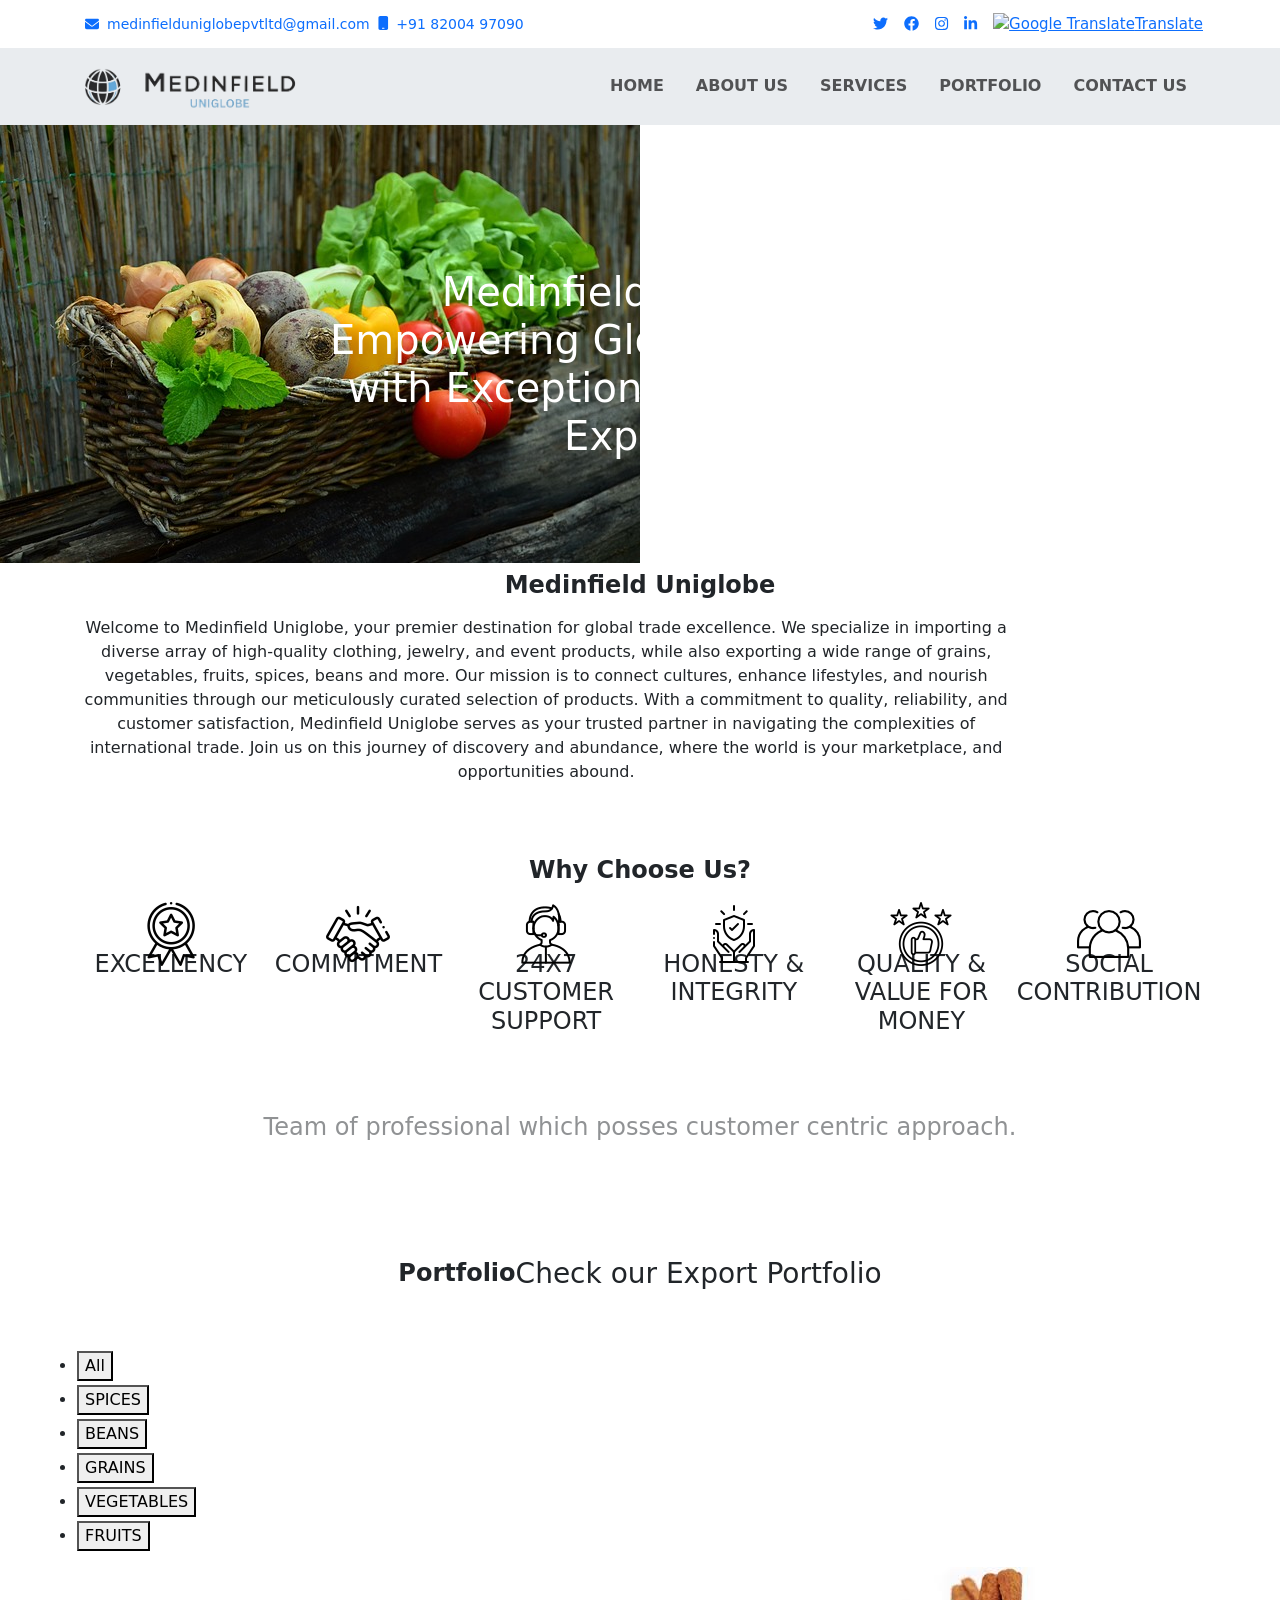
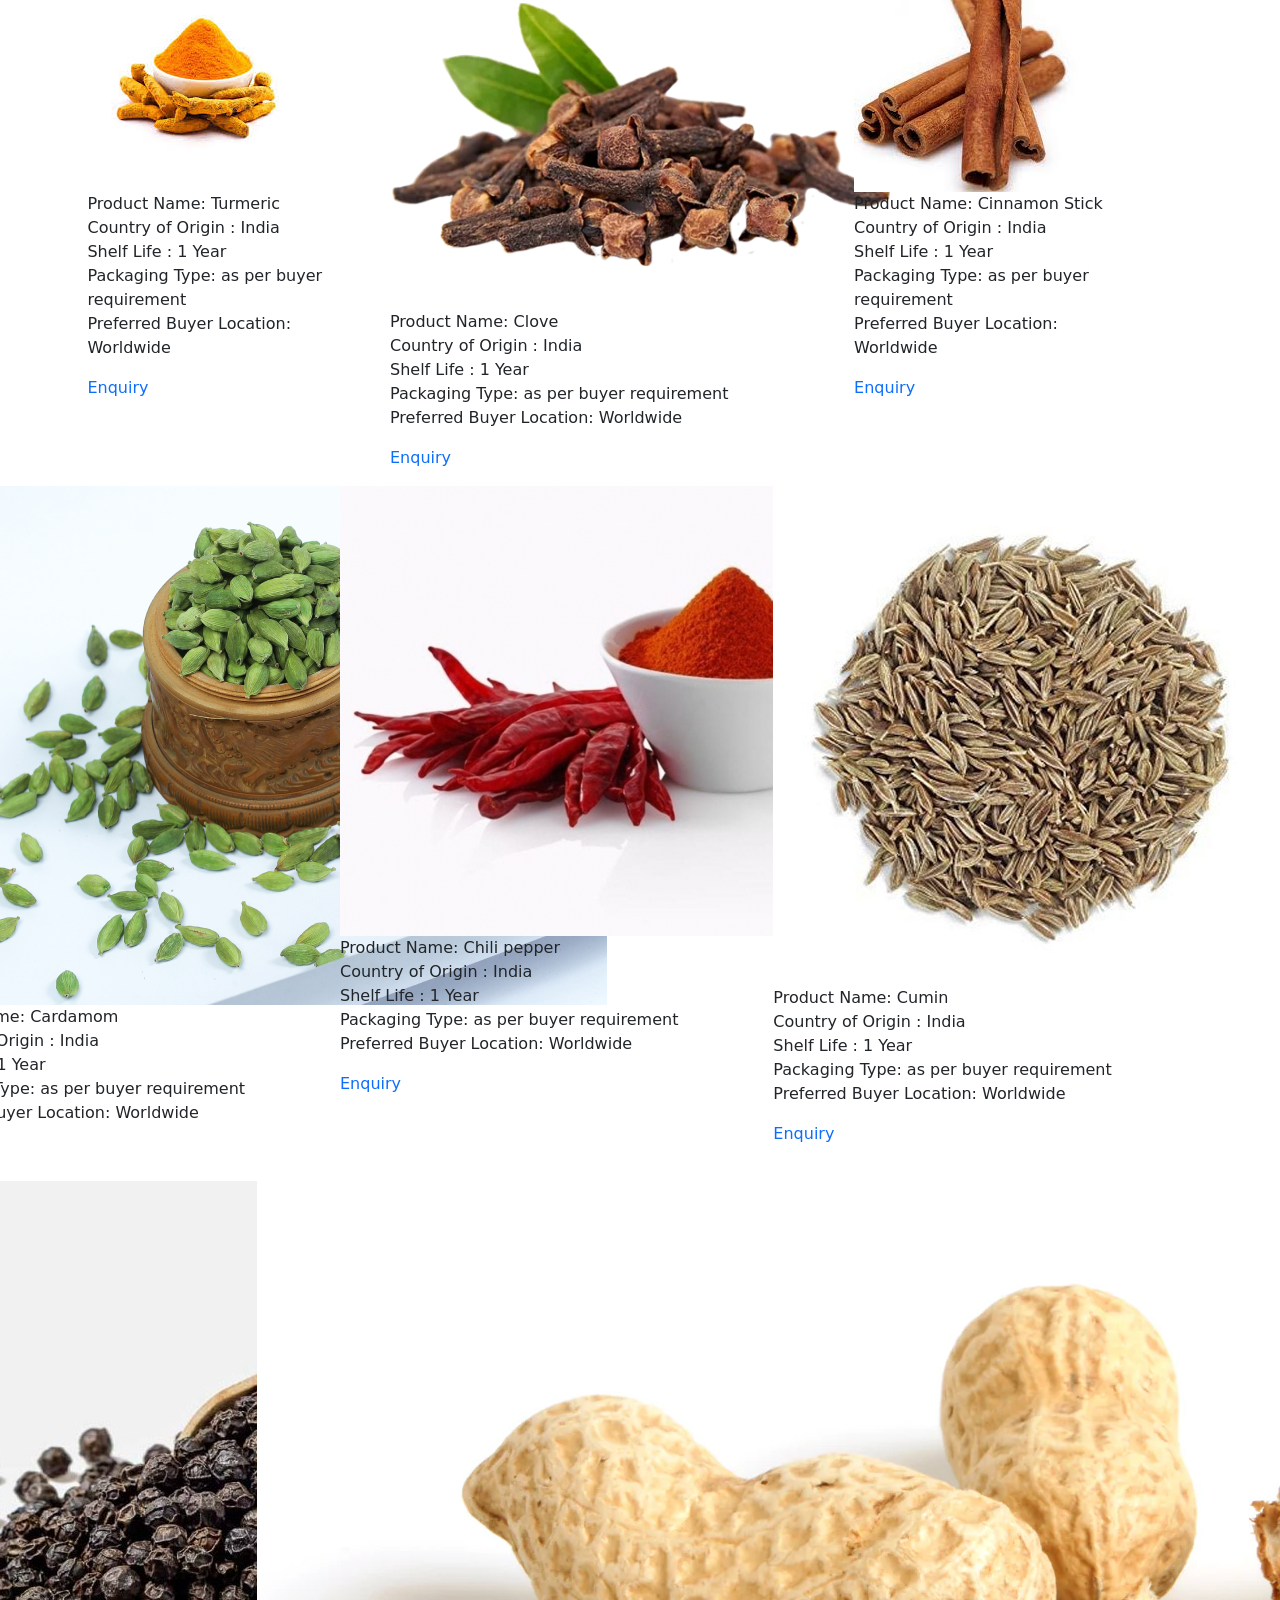
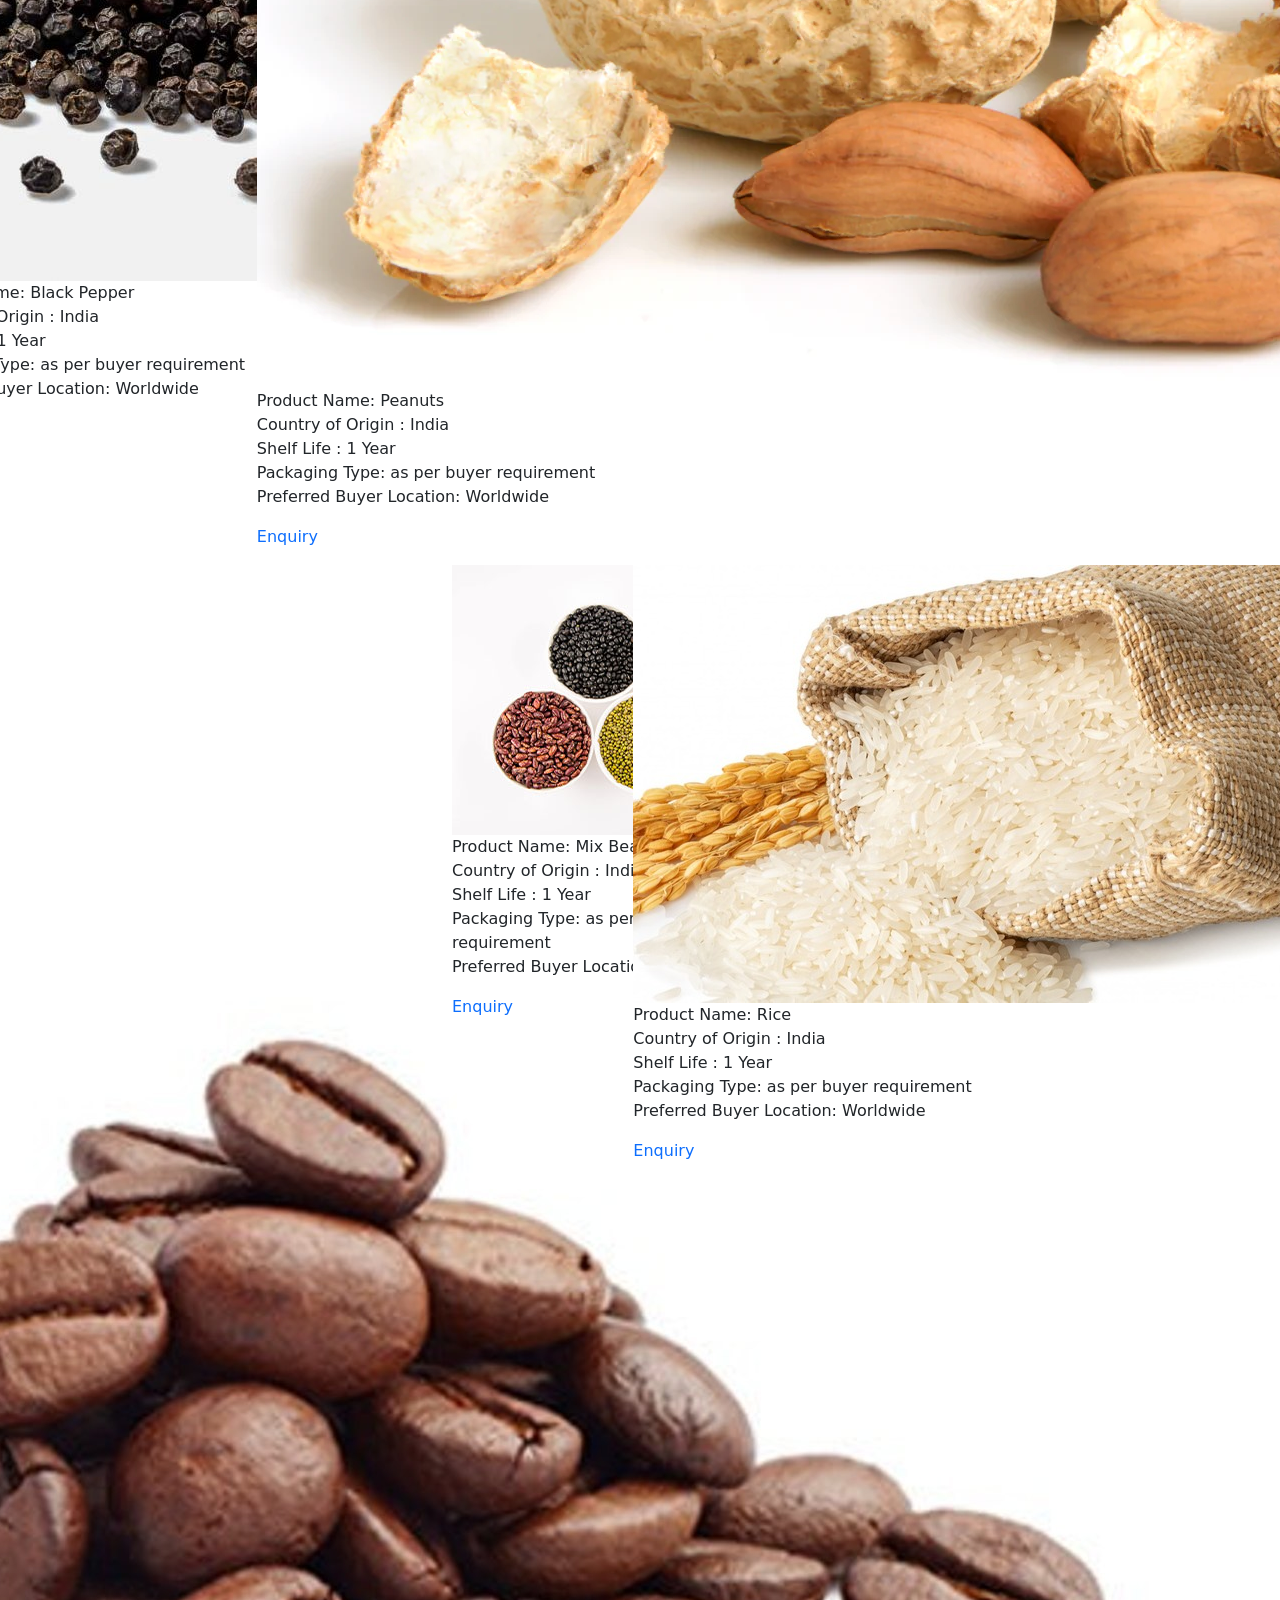
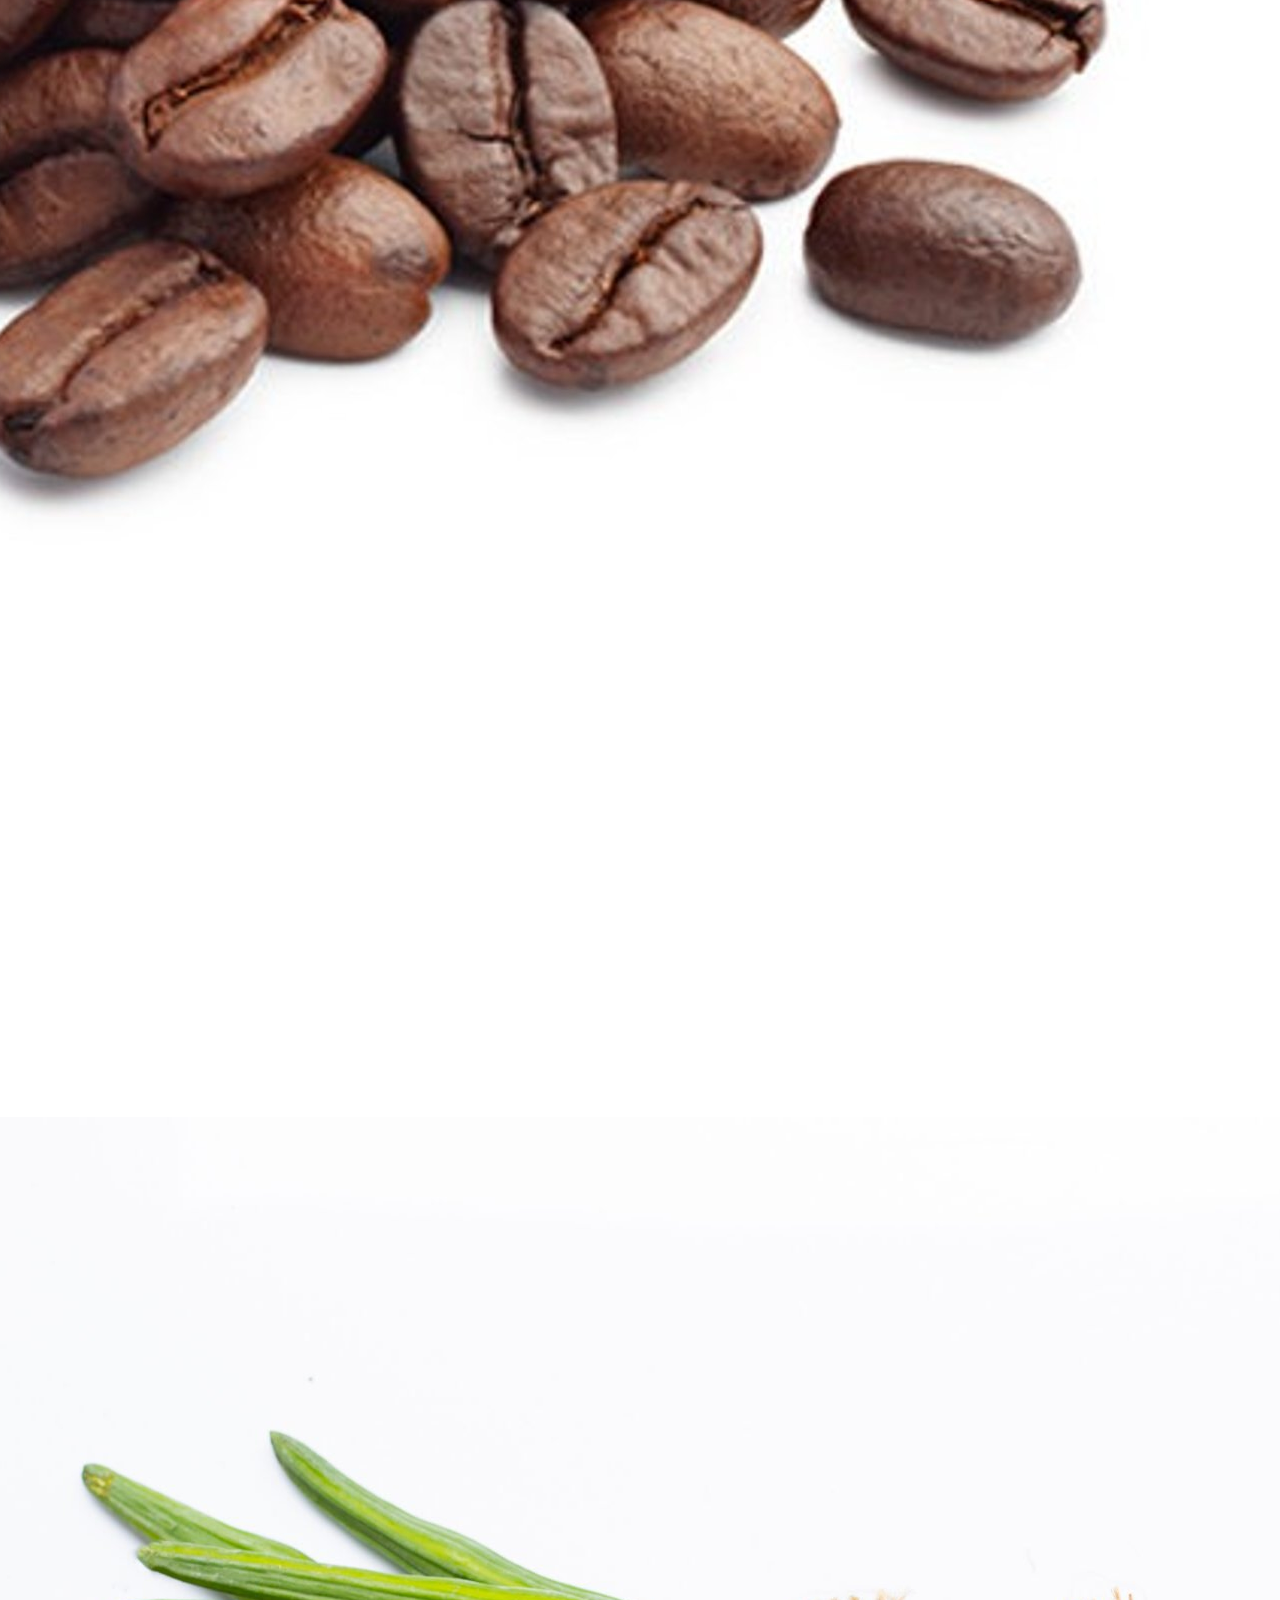
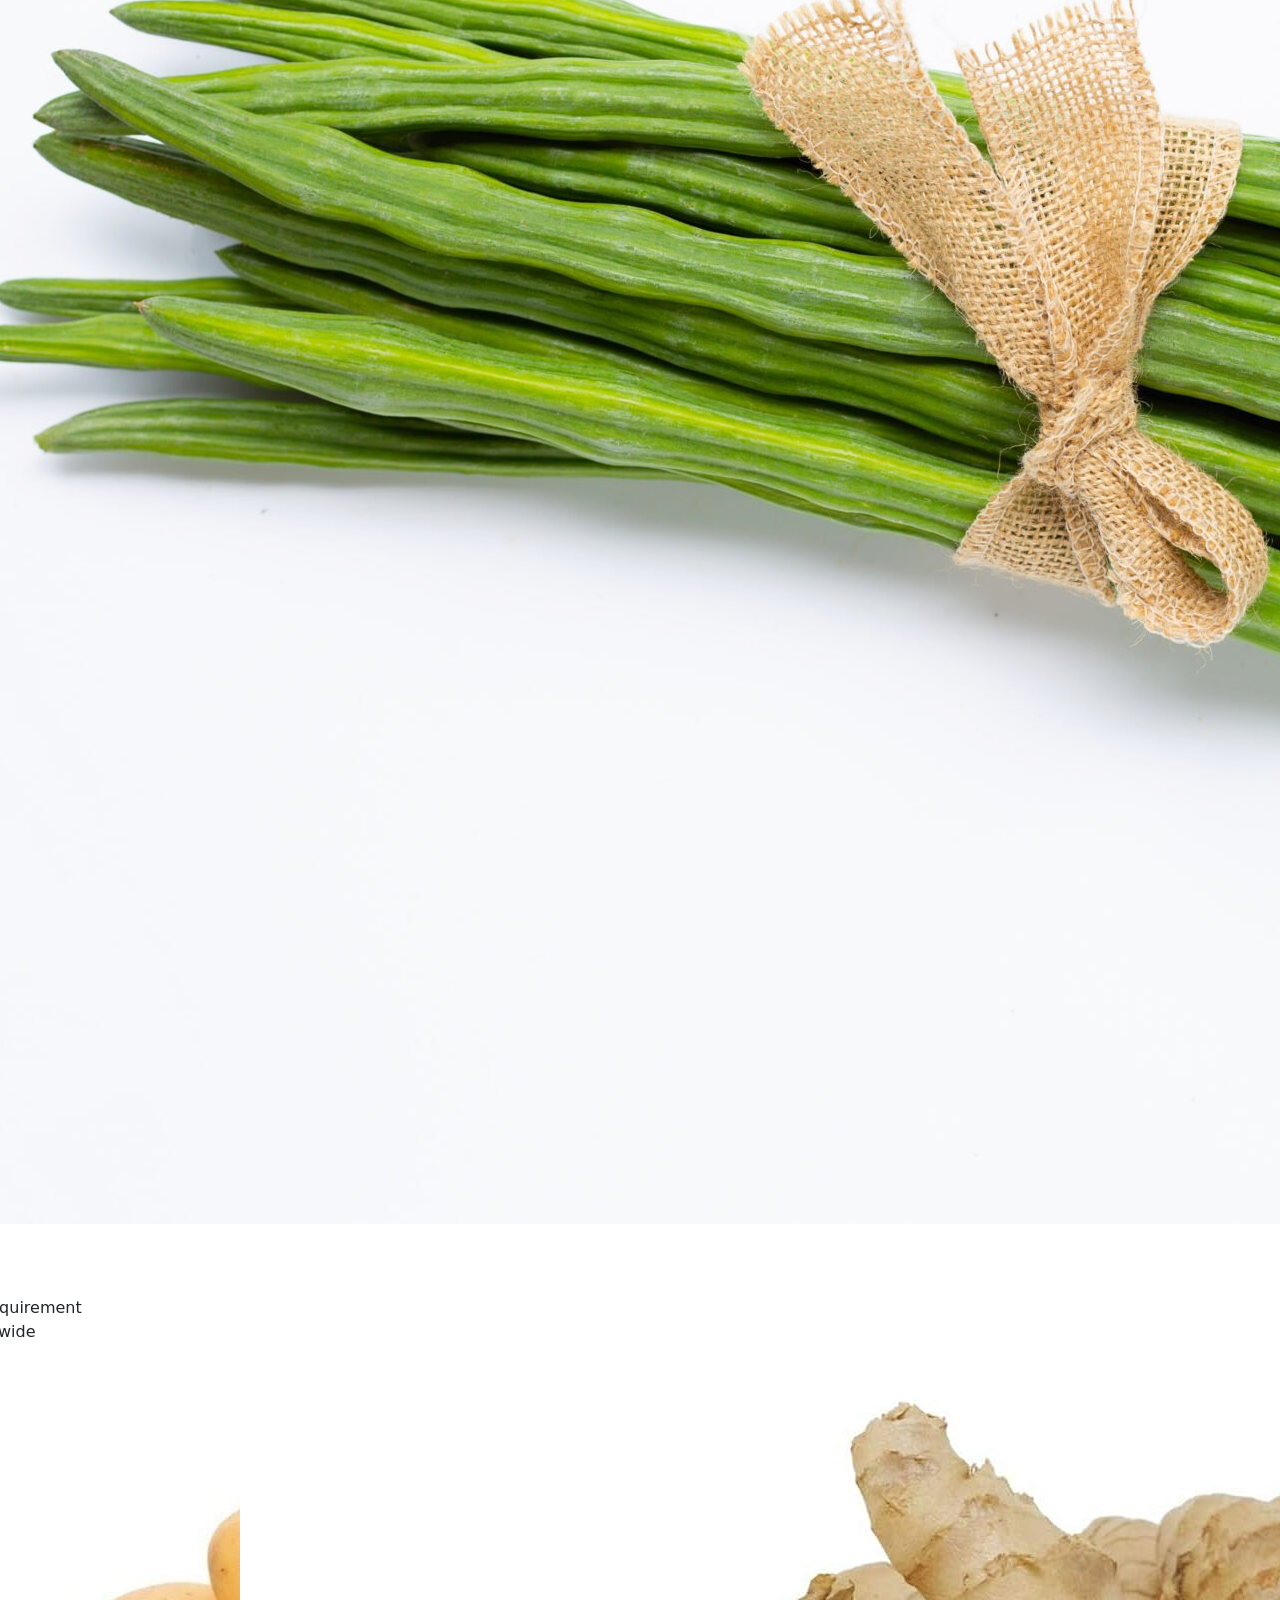
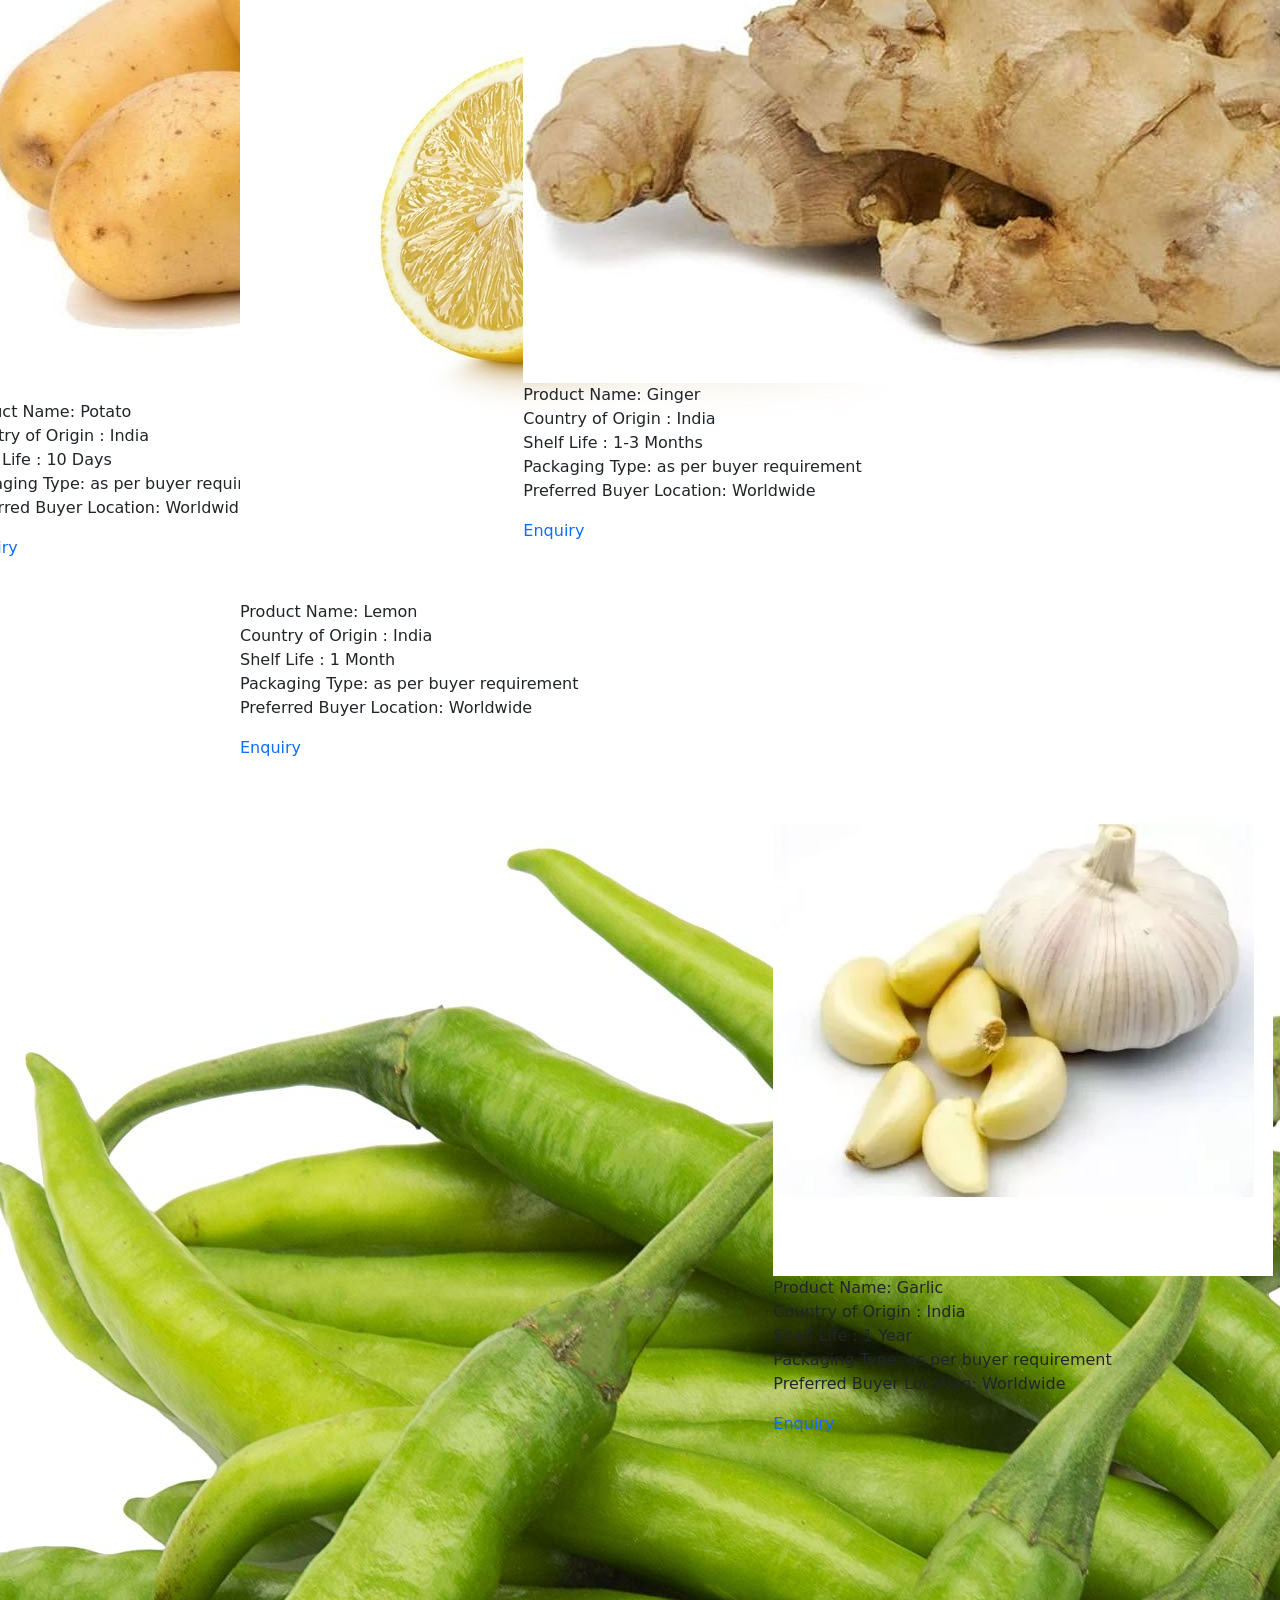
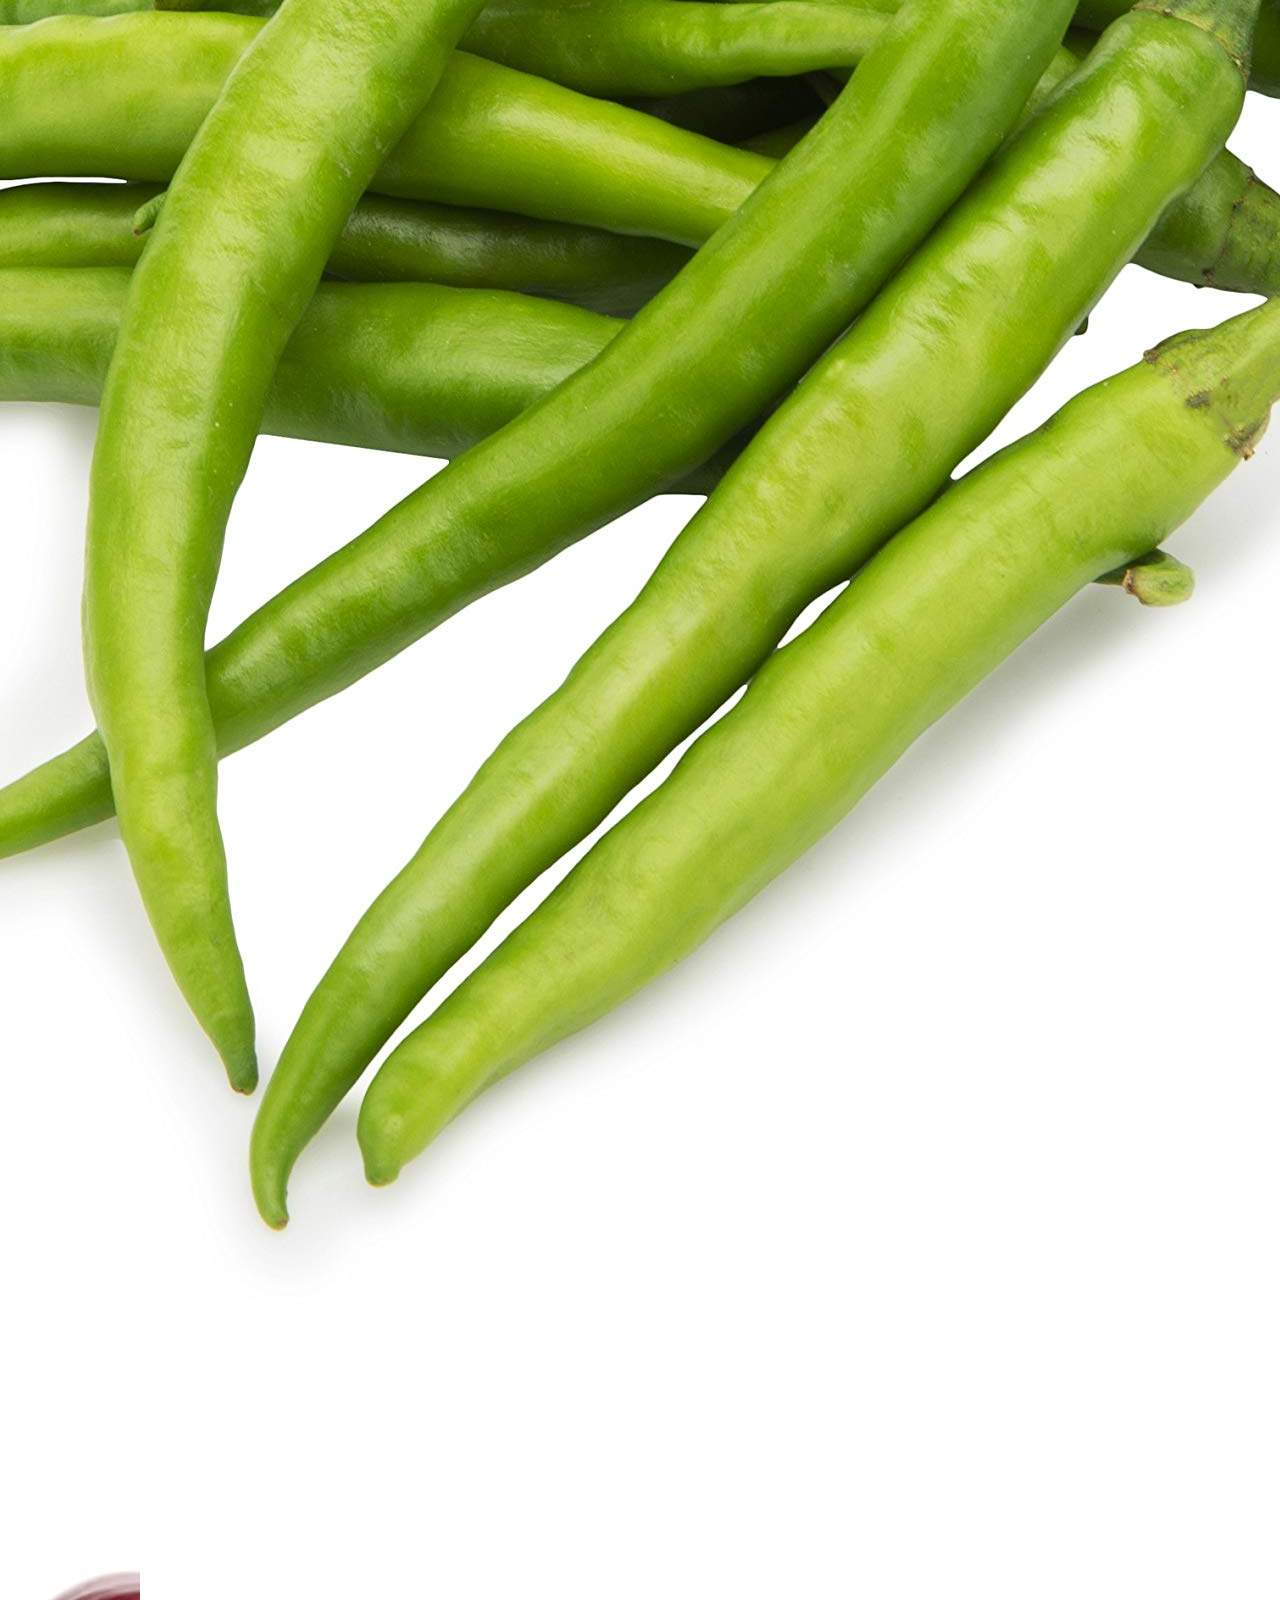
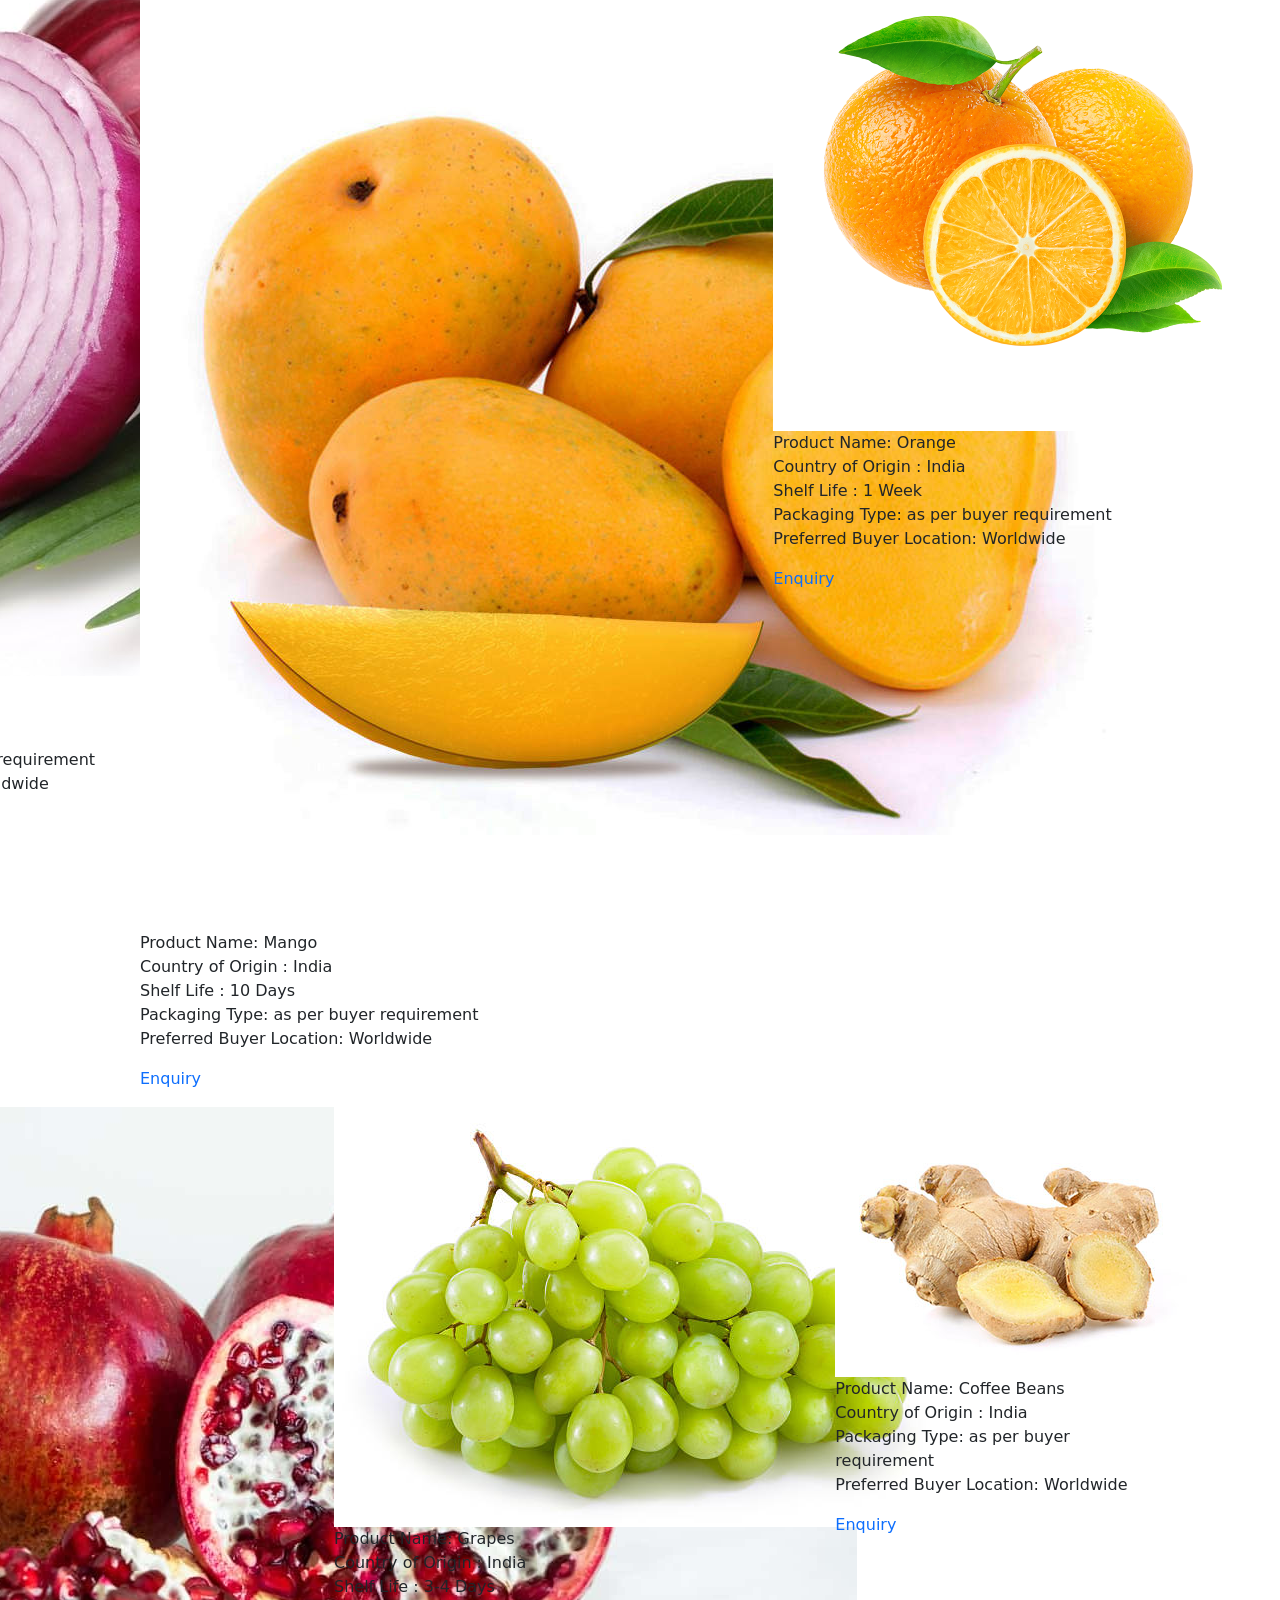
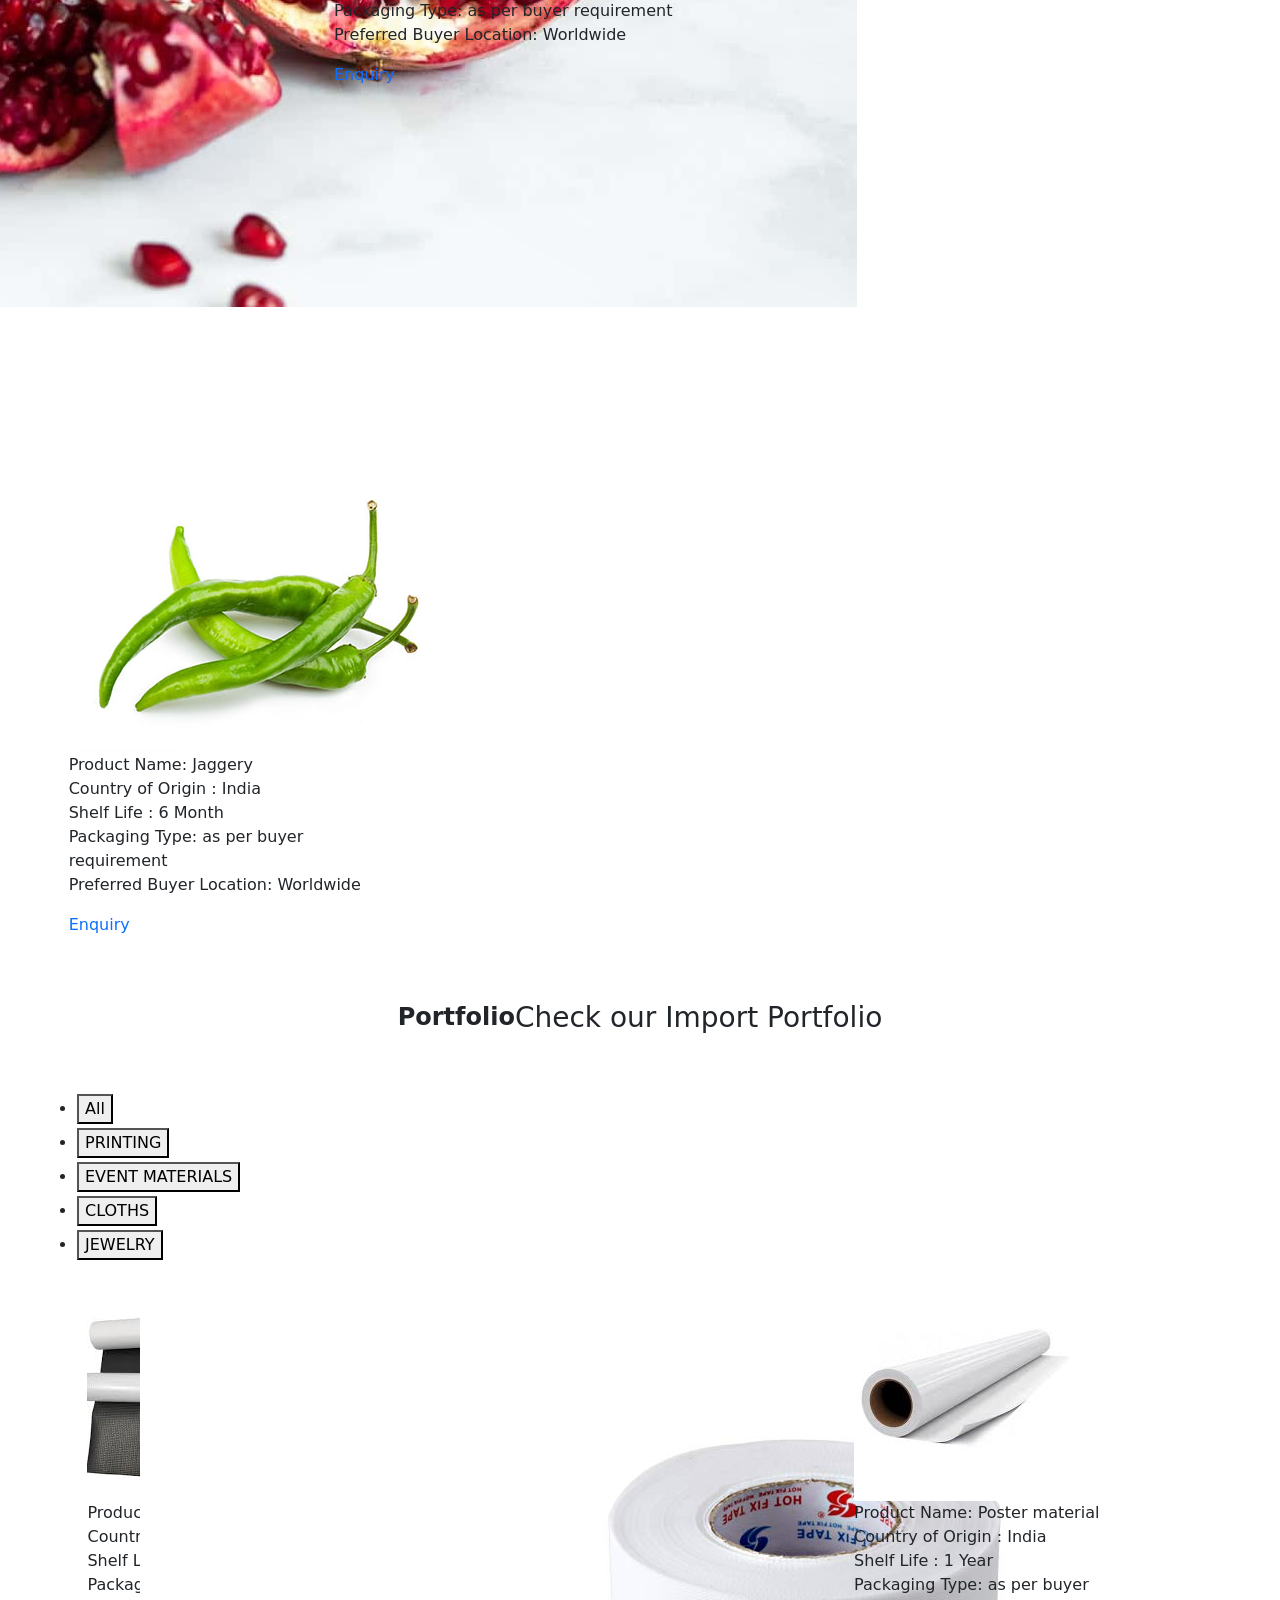
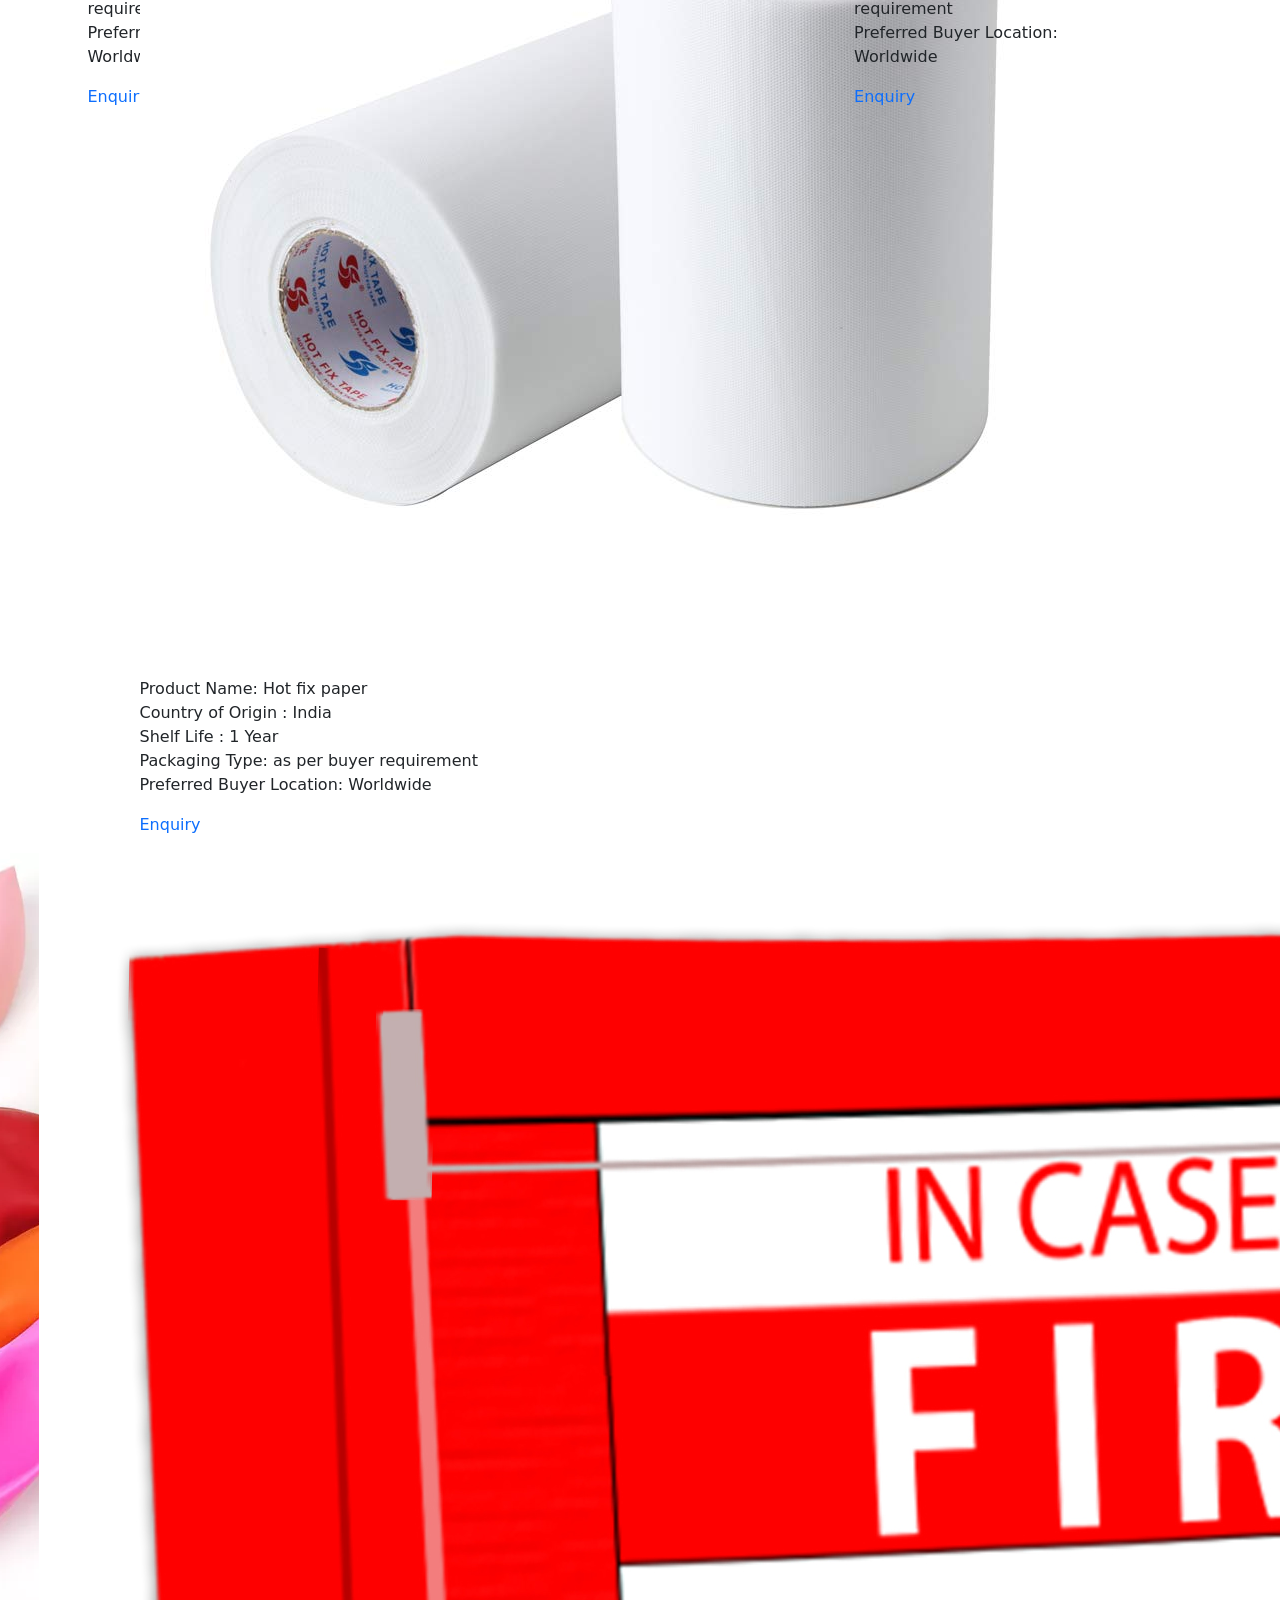
==== commit cf3b12d7: "fixed" ====
--- a/index.html
+++ b/index.html
@@ -4,17 +4,17 @@
     <meta charset="UTF-8" />
     <meta name="viewport" content="width=device-width, initial-scale=1.0" />
     <title>Medinfield Uniglobe</title>
-    <link rel="stylesheet" type="text/css" href="/style.css" />
-    <link rel="stylesheet" type="text/css" href="/rensponsive.css" />
+    <link rel="stylesheet" type="text/css" href="./Css/style.css" />
+    <link rel="stylesheet" type="text/css" href="./Css/rensponsive.css" />
     <link rel="icon" type="image/gif" href="logo_logo.png" sizes="32x32" />
-    <link rel="stylesheet" type="text/css" href="/font-familys.css" />
-    <link rel="stylesheet" type="text/css" href="/all.min.css" />
-    <link rel="stylesheet" type="text/css" href="/animate.css" />
-    <link rel="stylesheet" type="text/css" href="/bootstrap.min.css" />
-    <link rel="stylesheet" type="text/css" href="/stylesheet.css" />
-    <link rel="stylesheet" type="text/css" href="/owl.carousel.css" />
-    <link rel="stylesheet" type="text/css" href="/all.css" />
-    <link rel="stylesheet" type="text/css" href="/font-awesome.min.css" />
+    <link rel="stylesheet" type="text/css" href="./Css/font-familys.css" />
+    <link rel="stylesheet" type="text/css" href="./Css/all.min.css" />
+    <link rel="stylesheet" type="text/css" href="./Css/animate.css" />
+    <link rel="stylesheet" type="text/css" href="./Css/bootstrap.min.css" />
+    <link rel="stylesheet" type="text/css" href="./Css/stylesheet.css" />
+    <link rel="stylesheet" type="text/css" href="./Css/owl.carousel.css" />
+    <link rel="stylesheet" type="text/css" href="./Css/all.css" />
+    <link rel="stylesheet" type="text/css" href="./Css/font-awesome.min.css" />
     <link
       rel="stylesheet"
       href="https://fonts.googleapis.com/css2?family=Josefin+Sans:wght@200;400&display=swap"
@@ -39,18 +39,18 @@
         <div class="container">
           <div class="d-sm-flex justify-content-between align-items-center">
             <div class="contact-us d-lg-flex">
-
+              
           </div>
         </div>
         <div class="d-sm-flex justify-content-between align-items-center">
           <div class="contact-us d-lg-flex">
-
+             
               <div class="d-flex">
                   <a href="mailto:medinfielduniglobepvtltd@gmail.com" class="text-decoration-none d-flex align-items-center"><svg class="svg-inline--fa fa-envelope pe-2 ps-lg-2 ps-xxl-3" aria-hidden="true" focusable="false" data-prefix="fas" data-icon="envelope" role="img" xmlns="http://www.w3.org/2000/svg" viewBox="0 0 512 512" data-fa-i2svg=""><path fill="currentColor" d="M48 64C21.5 64 0 85.5 0 112c0 15.1 7.1 29.3 19.2 38.4L236.8 313.6c11.4 8.5 27 8.5 38.4 0L492.8 150.4c12.1-9.1 19.2-23.3 19.2-38.4c0-26.5-21.5-48-48-48H48zM0 176V384c0 35.3 28.7 64 64 64H448c35.3 0 64-28.7 64-64V176L294.4 339.2c-22.8 17.1-54 17.1-76.8 0L0 176z"></path></svg><!-- <i class="fa-solid fa-envelope pe-2 ps-lg-2 ps-xxl-3"></i> Font Awesome fontawesome.com -->medinfielduniglobepvtltd@gmail.com</a>
                    <a href="tel:+918200497090" style="text-decoration: none;" class="text-decoration-none"><svg class="svg-inline--fa fa-mobile pe-2 ps-2 ps-xxl-3" aria-hidden="true" focusable="false" data-prefix="fas" data-icon="mobile" role="img" xmlns="http://www.w3.org/2000/svg" viewBox="0 0 384 512" data-fa-i2svg=""><path fill="currentColor" d="M80 0C44.7 0 16 28.7 16 64V448c0 35.3 28.7 64 64 64H304c35.3 0 64-28.7 64-64V64c0-35.3-28.7-64-64-64H80zm80 432h64c8.8 0 16 7.2 16 16s-7.2 16-16 16H160c-8.8 0-16-7.2-16-16s7.2-16 16-16z"></path></svg><!-- <i class="fa-solid fa-mobile pe-2 ps-2 ps-xxl-3"></i> Font Awesome fontawesome.com -->+91 82004 97090</a>
               </div>
           </div>
-
+          
           <div class="social-contact d-flex align-items-center py-md-1">
               <a href="https://x.com/MUniglobepvtltd?t=-Mj93EbfA9dB6KKpwIQqaQ&s=08" class="text-decoration-none" target="_blank"><svg class="svg-inline--fa fa-twitter px-md-2 pe-1" aria-hidden="true" focusable="false" data-prefix="fab" data-icon="twitter" role="img" xmlns="http://www.w3.org/2000/svg" viewBox="0 0 512 512" data-fa-i2svg=""><path fill="currentColor" d="M459.37 151.716c.325 4.548.325 9.097.325 13.645 0 138.72-105.583 298.558-298.558 298.558-59.452 0-114.68-17.219-161.137-47.106 8.447.974 16.568 1.299 25.34 1.299 49.055 0 94.213-16.568 130.274-44.832-46.132-.975-84.792-31.188-98.112-72.772 6.498.974 12.995 1.624 19.818 1.624 9.421 0 18.843-1.3 27.614-3.573-48.081-9.747-84.143-51.98-84.143-102.985v-1.299c13.969 7.797 30.214 12.67 47.431 13.319-28.264-18.843-46.781-51.005-46.781-87.391 0-19.492 5.197-37.36 14.294-52.954 51.655 63.675 129.3 105.258 216.365 109.807-1.624-7.797-2.599-15.918-2.599-24.04 0-57.828 46.782-104.934 104.934-104.934 30.213 0 57.502 12.67 76.67 33.137 23.715-4.548 46.456-13.32 66.599-25.34-7.798 24.366-24.366 44.833-46.132 57.827 21.117-2.273 41.584-8.122 60.426-16.243-14.292 20.791-32.161 39.308-52.628 54.253z"></path></svg><!-- <i class="fa-brands fa-twitter px-md-2 pe-1"></i> Font Awesome fontawesome.com --></a>
               <a href="https://www.facebook.com/people/Antarctico-International/61550570355244/" class="text-decoration-none" target="_blank"><svg class="svg-inline--fa fa-facebook px-2" aria-hidden="true" focusable="false" data-prefix="fab" data-icon="facebook" role="img" xmlns="http://www.w3.org/2000/svg" viewBox="0 0 512 512" data-fa-i2svg=""><path fill="currentColor" d="M504 256C504 119 393 8 256 8S8 119 8 256c0 123.78 90.69 226.38 209.25 245V327.69h-63V256h63v-54.64c0-62.15 37-96.48 93.67-96.48 27.14 0 55.52 4.84 55.52 4.84v61h-31.28c-30.8 0-40.41 19.12-40.41 38.73V256h68.78l-11 71.69h-57.78V501C413.31 482.38 504 379.78 504 256z"></path></svg><!-- <i class="fa-brands fa-facebook px-2"></i> Font Awesome fontawesome.com --></a>
@@ -82,6 +82,10 @@
                     </div>
                 </div>
             </div>
+
+
+
+            
           </div>
       </div>
       </div>
@@ -189,7 +193,7 @@
                 <div class="swiper-slide position-relative swiper-slide-duplicate swiper-slide-duplicate-next">
                     <img src="./Home_bg_img.jpg" alt="img" class="" />
                 </div>
-                <div class="swiper-slide position-relative swiper-slide-prev">
+                <!-- <div class="swiper-slide position-relative swiper-slide-prev">
                     <img src="./Home_bg_img_3.jpg" alt="img" class="" />
                 </div>
                 <div class="swiper-slide position-relative swiper-slide-active">
@@ -200,11 +204,11 @@
                 </div>
                 <div class="swiper-slide position-relative swiper-slide-duplicate swiper-slide-duplicate-prev">
                     <img src="./Home_bg_img.jpg" alt="img" class="" />
-                </div>
+                </div> -->
             </div>
             <!-- Add navigation buttons -->
-            <div class="swiper-button-prev" tabindex="0" role="button" aria-label="Previous slide"></div>
-            <div class="swiper-button-next" tabindex="0" role="button" aria-label="Next slide"></div>
+            <!-- <div class="swiper-button-prev" tabindex="0" role="button" aria-label="Previous slide"></div> -->
+            <!-- <div class="swiper-button-next" tabindex="0" role="button" aria-label="Next slide"></div> -->
             <!-- Add banner content -->
             <div class="banner-content position-absolute top-50 start-50 translate-middle z-3 pt-5 mt-5 mt-xl-0">
                 <h1 class="text-white text-center wow fadeInUp" style="visibility: visible; animation-name: fadeInUp">
@@ -252,18 +256,18 @@
       <!-- ABOUT US ------------------------------------->
 
       <section class="about position-relative" id="about">
-        <div class="position-absolute top-0 start-0">
+        <!-- <div class="position-absolute top-0 start-0">
           <img src="./container_img.png" alt="img" class="pt-4" width="280px" />
-        </div>
+        </div> -->
         <div class="container">
           <div class="about-content py-5 py-lg-2">
             <div class="title">
               <h4 class="fw-semibold wow fadeInUp pb-2 text-center">
-                Medinfield Uniglobe
+                Medinfield Uniglobe 
               </h4>
             </div>
             <p class="col-11 col-lg-10 text-center">
-
+              
                   Welcome to Medinfield Uniglobe, your premier destination for global trade excellence. We specialize in importing a diverse array of high-quality clothing, jewelry, and event products, while also exporting a wide range of grains, vegetables, fruits, spices, beans and more. Our mission is to connect cultures, enhance lifestyles, and nourish communities through our meticulously curated selection of products. With a commitment to quality, reliability, and customer satisfaction, Medinfield Uniglobe serves as your trusted partner in navigating the complexities of international trade. Join us on this journey of discovery and abundance, where the world is your marketplace, and opportunities abound.
             </p>
           </div>
@@ -1168,7 +1172,7 @@
                     </div>
               <div class="col-md-6 col-xl-4 col-xxl-3 all veg">
                         <div class="d-flex justify-content-center">
-                            <figure class="item effect-bubba">
+                            <figure class="item effect-bubba"> 
                                 <img src="./Image/VEG/green chilli.jpg" alt="veg-img"/>
                                 <figcaption>
                                     <ul class="list-unstyled text-start col-10">
@@ -1186,7 +1190,7 @@
                     </div>
               <div class="col-md-6 col-xl-4 col-xxl-3 all veg">
                         <div class="d-flex justify-content-center">
-                            <figure class="item effect-bubba">
+                            <figure class="item effect-bubba"> 
                                 <img src="./Image/VEG/garlic.webp" alt="spices-img"/>
                                 <figcaption>
                                     <ul class="list-unstyled text-start col-10">
@@ -1202,10 +1206,10 @@
                                 </figcaption>
                             </figure>
                         </div>
-                    </div>
+                    </div> 
               <div class="col-md-6 col-xl-4 col-xxl-3 all veg">
                         <div class="d-flex justify-content-center">
-                            <figure class="item effect-bubba">
+                            <figure class="item effect-bubba"> 
                                 <img src="./Image/VEG/onion.jpg" alt="spices-img"/>
                                 <figcaption>
                                     <ul class="list-unstyled text-start col-10">
@@ -1432,7 +1436,7 @@
                       </div>
 
 
-
+                      
 
 
 
@@ -1462,7 +1466,7 @@
 
 
 
-<!--
+<!-- 
                       <form enctype="multipart/form-data" id="frmemail" method="post" onsubmit="return false">
                         <div class="modal-body">
                             <div class="form pt-3 mt-lg-0">
@@ -1484,7 +1488,7 @@
                             <div class="alert alert-success d-none f-25" id="EnquirySuccess">Thank you for showing your Interest, We will be in touch soon!</div>
                         </div>
                     </form>
-
+                    
                     <script src="https://code.jquery.com/jquery-3.6.0.min.js"></script>
                     <script>
                     $(document).ready(function() {
@@ -1494,7 +1498,7 @@
                             var email = $('#email').val();
                             var subject = $('#subject').val();
                             var message = $('#message').val();
-
+                    
                             // Send form data via AJAX
                             $.ajax({
                                 url: 'send_email.php',
@@ -1521,10 +1525,10 @@
                         });
                     });
                     </script> -->
-
-
-
-
+                    
+
+
+                      
                   </div>
               </div>
           </div>
@@ -1710,7 +1714,7 @@
 
 
 
-<!--
+<!-- 
               <div class="col-md-6 col-xl-4 col-xxl-3 alls printing">
                 <div class="d-flex justify-content-center">
                   <figure class="item effect-bubba">
@@ -1751,7 +1755,7 @@
 
 
 
-<!--
+<!-- 
               <div class="col-md-6 col-xl-4 col-xxl-3 alls printing">
                 <div class="d-flex justify-content-center">
                   <figure class="item effect-bubba">
@@ -1826,7 +1830,7 @@
 
 
 
-
+              
               <!-- <div class="col-md-6 col-xl-4 col-xxl-3 alls printing">
                 <div class="d-flex justify-content-center">
                   <figure class="item effect-bubba">
@@ -1867,7 +1871,7 @@
 
 
 
-
+              
               <!-- BEANS -->
 
               <div class="col-md-6 col-xl-4 col-xxl-3 alls eventMaterials">
@@ -2369,7 +2373,7 @@
 
               <div class="col-md-6 col-xl-4 col-xxl-3 alls cloths">
                         <div class="d-flex justify-content-center">
-                            <figure class="item effect-bubba">
+                            <figure class="item effect-bubba"> 
                                 <img src="./Image/cloths/shirt/shirt.jpeg" alt="veg-img"/>
                                 <figcaption>
                                     <ul class="list-unstyled text-start col-10">
@@ -2393,7 +2397,7 @@
 
               <div class="col-md-6 col-xl-4 col-xxl-3 alls cloths">
                         <div class="d-flex justify-content-center">
-                            <figure class="item effect-bubba">
+                            <figure class="item effect-bubba"> 
                                 <img src="./Image/cloths/Tshirt/t-shirt 1.jpeg" alt="spices-img"/>
                                 <figcaption>
                                     <ul class="list-unstyled text-start col-10">
@@ -2409,7 +2413,7 @@
                                 </figcaption>
                             </figure>
                         </div>
-                    </div>
+                    </div> 
 
 
 
@@ -2418,7 +2422,7 @@
 
               <div class="col-md-6 col-xl-4 col-xxl-3 alls cloths">
                         <div class="d-flex justify-content-center">
-                            <figure class="item effect-bubba">
+                            <figure class="item effect-bubba"> 
                                 <img src="./Image/cloths/Tshirt/t-shirt 2.jpeg" alt="spices-img"/>
                                 <figcaption>
                                     <ul class="list-unstyled text-start col-10">
@@ -2442,7 +2446,7 @@
 
                     <div class="col-md-6 col-xl-4 col-xxl-3 alls cloths">
                       <div class="d-flex justify-content-center">
-                          <figure class="item effect-bubba">
+                          <figure class="item effect-bubba"> 
                               <img src="./Image/cloths/Tshirt/t-shirt.jpeg" alt="spices-img"/>
                               <figcaption>
                                   <ul class="list-unstyled text-start col-10">
@@ -2462,7 +2466,7 @@
 
               <!-- FRUITS -->
 
-<!--
+<!-- 
               <div class="col-md-6 col-xl-4 col-xxl-3 alls parth">
                 <div class="d-flex justify-content-center">
                   <figure class="item effect-bubba">
@@ -2667,7 +2671,7 @@
 
 
 
-
+              
             </div>
 
             <!-- Modal  -->
@@ -2816,7 +2820,7 @@
           <div class="contact-content">
             <div class="row align-items-center">
               <div class="col-12 col-lg-6">
-
+                
 
                 <iframe src="https://www.google.com/maps/embed?pb=!1m18!1m12!1m3!1d3719.1561686705604!2d72.8975187108409!3d21.225654980391905!2m3!1f0!2f0!3f0!3m2!1i1024!2i768!4f13.1!3m3!1m2!1s0x3be0458a3b8c67f9%3A0x45cbc1f222c8006c!2sRushikesh%20Township!5e0!3m2!1sen!2sin!4v1712838607009!5m2!1sen!2sin" width="100%"
                 height="450px"
@@ -2968,7 +2972,7 @@
             <div class="col-12 col-md-6 col-lg-4">
               <h3 class="pb-3 wow fadeInUp">About US</h3>
               <p>
-                We prioritize sustainability and ethical sourcing practices, ensuring that every product meets the highest standards of quality and integrity. At Medinfield Uniglobe, customer satisfaction is paramount, and our experienced team is dedicated to providing personalized solutions and exceptional service to meet the unique needs of businesses and individuals alike. Join us as we continue to shape the future of global trade, one partnership at a time.
+                We prioritize sustainability and ethical sourcing practices, ensuring that every product meets the highest standards of quality and integrity. At Medinfield Uniglobe, customer satisfaction is paramount, and our experienced team is dedicated to providing personalized solutions and exceptional service to meet the unique needs of businesses and individuals alike. Join us as we continue to shape the future of global trade, one partnership at a time. 
               </p>
               <ul class="list-unstyled d-flex">
                 <li>
@@ -3009,9 +3013,9 @@
                 <img
                   src="./logo_withut_bg_color.png"
                   alt="logo-img"
-                  width="300px"
-
-
+                  width="300px"   
+                  
+                  
                 />
               </div>
             </div>
@@ -3027,7 +3031,7 @@
                       F1/901.Rushikesh Township Sarthana Jakatnaka, Varachha Road, Surat, Gujrat, India
                   </p>
               </li>
-
+              
                 <li class="d-flex">
                   <svg class="svg-inline--fa fa-envelope pe-3 pt-2" aria-hidden="true" focusable="false" data-prefix="fas" data-icon="envelope" role="img" xmlns="http://www.w3.org/2000/svg" viewBox="0 0 384 512" data-fa-i2svg="" style="width: 30px; height: 30px"><path fill="currentColor" d="M48 64C21.5 64 0 85.5 0 112c0 15.1 7.1 29.3 19.2 38.4L236.8 313.6c11.4 8.5 27 8.5 38.4 0L492.8 150.4c12.1-9.1 19.2-23.3 19.2-38.4c0-26.5-21.5-48-48-48H48zM0 176V384c0 35.3 28.7 64 64 64H448c35.3 0 64-28.7 64-64V176L294.4 339.2c-22.8 17.1-54 17.1-76.8 0L0 176z"></path></svg>
                   <!-- <i class="fa-solid fa-envelope pe-3 pt-2"></i> -->
@@ -3039,7 +3043,7 @@
                     >
                   </p>
                 </li>
-
+                 
                 <li class="d-flex">
                   <svg class="svg-inline--fa fa-mobile pe-3 pt-2" aria-hidden="true" focusable="false" data-prefix="fas" data-icon="mobile" role="img" xmlns="http://www.w3.org/2000/svg" viewBox="0 0 384 512" data-fa-i2svg="" style="width: 30px; height: 30px"><path fill="currentColor" d="M80 0C44.7 0 16 28.7 16 64V448c0 35.3 28.7 64 64 64H304c35.3 0 64-28.7 64-64V64c0-35.3-28.7-64-64-64H80zm80 432h64c8.8 0 16 7.2 16 16s-7.2 16-16 16H160c-8.8 0-16-7.2-16-16s7.2-16 16-16z"></path></svg>
                   <!-- <i class="fa-solid fa-mobile pe-3 pt-2"></i>  -->
@@ -3081,7 +3085,7 @@
           <img src="./whatsapp.png" alt="WhatsApp" width="40px">
       </a>
   </div>
-
+  
 
 
 
@@ -3092,7 +3096,7 @@
     <script src="https://code.jquery.com/jquery-3.6.0.min.js"></script>
     <script src="https://cdnjs.cloudflare.com/ajax/libs/jquery.isotope/3.0.6/isotope.pkgd.min.js"></script>
 
-
+    
 
     <script>
       document.addEventListener("DOMContentLoaded", function () {
@@ -3158,7 +3162,7 @@
         $(".filters ul li").click(function () {
           $(".filters ul li").removeClass("active");
           $(this).addClass("active");
-
+          
           var data = $(this).attr("data-filter");
           $grid.isotope({
             filter: data,
@@ -3166,8 +3170,8 @@
         });
       });
     </script>
-
-
+ 
+  
 
     <script type="text/javascript">
       function googleTranslateElementInit() {
@@ -3176,7 +3180,7 @@
   </script>
   <script type="text/javascript" src="https://translate.google.com/translate_a/element.js?cb=googleTranslateElementInit"></script>3
 <!-- Include jQuery -->
-
+ 
 
 <!-- Bootstrap JS -->
 <script src="https://maxcdn.bootstrapcdn.com/bootstrap/4.5.2/js/bootstrap.min.js"></script>
@@ -3189,10 +3193,10 @@
             // Show the modal
             $('#Enquirymodal').modal('show');
         });
-
+        
         // Add click event listener to close button
         $('#Enquirymodal .btn-close').click(function(){
-            // Close the modal
+            // Close the modal  
             $('#Enquirymodal').modal('hide');
         });
 
@@ -3204,19 +3208,19 @@
       $('#frmemail').submit(function(event){
         // Prevent the default form submission
         event.preventDefault();
-
+        
         // Hide the modal
         $('#Enquirymodal').modal('hide');
-
+        
         // Show the success message
         $('#EnquirySuccess').removeClass('d-none');
-
+        
         // Set a timeout to hide the success message after 2 seconds (2000 milliseconds)
         setTimeout(function(){
             $('#EnquirySuccess').addClass('d-none');
         }, 2000);
     });
-
+  
     });
 </script>
 
@@ -3233,7 +3237,7 @@
     $(".filters ul li").click(function () {
       $(".filters ul li").removeClass("active");
       $(this).addClass("active");
-
+      
       var data = $(this).attr("data-filters");
       $grid.isotope({
         filter: data,
@@ -3243,6 +3247,6 @@
 </script>
 
 
-
+    
   </body>
 </html>
--- a/Css/rensponsive.css
+++ b/Css/rensponsive.css
@@ -0,0 +1,185 @@
+
+@media(min-width:576px){
+    .contact-us a{
+        font-size: 12px;
+    }
+    .social-contact a{
+        font-size: 13px;
+    }
+}
+@media(min-width:768px){
+    .contact-us a{
+        font-size: 14px;
+    }
+    .social-contact a{
+        font-size: 15px;
+    }
+}
+@media(min-width:850px){
+    .container{
+        max-width: 800px !important;
+    }
+}
+@media(min-width:900px){
+    .container{
+        max-width: 850px !important;
+    }
+}
+@media(min-width:992px){
+    .container{
+        max-width: 900px !important;
+    }
+    .owl-prev{
+        left: 0;
+    }
+    .owl-next{
+        right: 0;
+    }
+}
+@media(min-width:1030px){
+    .container{
+        max-width: 950px !important;
+    }
+}
+@media(min-width:1100px){
+    .container{
+        max-width: 1000px !important;
+    }
+}
+@media(min-width:1150px){
+    .container{
+        max-width: 1050px !important;
+    }
+}
+@media(min-width:1200px){
+    .container{
+        max-width: 1100px !important;
+    }
+    .owl-prev{
+        left: -20px;
+    }
+    .owl-next{
+        right: -20px;
+    }
+    .testimonials-about{
+        height: 340px;
+    }
+}
+@media(min-width:1250px){
+    .container{
+        max-width: 1150px !important;
+    }
+}
+@media(min-width:1300px){
+    .container{
+        max-width: 1200px !important;
+    }
+    .testimonials-about{
+        height: 320px;
+    }
+}
+@media(min-width:1400px){
+    .container{
+        max-width: 1300px !important;
+    }
+    .about .about-content p{
+        font-size: 19px;
+        line-height: 30px;
+    }
+    .testimonials-about{
+        height: 300px;
+    }
+    .portfolio .filters-content figcaption ul li p{
+        font-size: 15px;
+    }
+}
+@media(min-width:1500px){
+    .container{
+        max-width: 1420px !important;
+    }
+}
+@media(min-width:1600px){
+    .container{
+        max-width: 1500px !important;
+    }
+    .banner h1{
+        font-size: 50px;
+    }
+    .testimonials-about{
+        height: 270px;
+    }
+    .portfolio .filters-content figcaption ul li p{
+        font-size: 15px;
+    }
+}
+@media(min-width:1700px){
+    .container{
+        max-width: 1600px !important;
+    }
+    .testimonials-about{
+        height: 250px;
+    }
+}
+@media(min-width:1800px){
+    .container{
+        max-width: 1700px !important;
+    }
+    .banner h1{
+        font-size: 60px;
+    }
+    .banner h4{
+        font-size: 45px;
+    }
+    p{
+        font-size: 20px;
+    }
+    .testimonials-about{
+        height: 350px;
+    }
+    .testimonials-about h6{
+        font-size: 20px;
+    }
+}
+@media(min-width:1900px){
+    .portfolio .filters-content figcaption ul li p{
+        font-size: 18px;
+    }
+}
+@media(max-width:385px){
+    .contact-us a{
+        font-size: 12px;
+    }
+    .social-contact a{
+        font-size: 13px;
+    }
+}
+@media(max-width:575px){
+    .banner h1{
+        font-size: 28px;
+    }
+    .banner h4{
+        font-size: 25px;
+    }
+    .goog-te-gadget .goog-te-combo{
+        font-size: 12px;
+    }
+     .contact-us a{
+        font-size:11px;
+    }
+}
+@media(max-width:991px){
+    .navbar-nav .nav-item{
+        border-bottom: 1px solid rgb(185, 185, 185);
+    }
+    .owl-prev{
+        position: absolute;
+        left: 0;
+        top: 35%;
+    }
+    .owl-next{
+        position: absolute;
+        right: 0;
+        top: 35%;
+    }
+   
+}
--- a/Css/font-familys.css
+++ b/Css/font-familys.css
@@ -0,0 +1,90 @@
+/* vietnamese */
+@font-face {
+  font-family: 'Dancing Script';
+  font-style: normal;
+  font-weight: 400;
+  font-display: swap;
+  src: url(https://fonts.gstatic.com/s/dancingscript/v25/If2cXTr6YS-zF4S-kcSWSVi_sxjsohD9F50Ruu7BMSo3Rep8ltA.woff2) format('woff2');
+  unicode-range: U+0102-0103, U+0110-0111, U+0128-0129, U+0168-0169, U+01A0-01A1, U+01AF-01B0, U+0300-0301, U+0303-0304, U+0308-0309, U+0323, U+0329, U+1EA0-1EF9, U+20AB;
+}
+/* latin-ext */
+@font-face {
+  font-family: 'Dancing Script';
+  font-style: normal;
+  font-weight: 400;
+  font-display: swap;
+  src: url(https://fonts.gstatic.com/s/dancingscript/v25/If2cXTr6YS-zF4S-kcSWSVi_sxjsohD9F50Ruu7BMSo3ROp8ltA.woff2) format('woff2');
+  unicode-range: U+0100-02AF, U+0304, U+0308, U+0329, U+1E00-1E9F, U+1EF2-1EFF, U+2020, U+20A0-20AB, U+20AD-20CF, U+2113, U+2C60-2C7F, U+A720-A7FF;
+}
+/* latin */
+@font-face {
+  font-family: 'Dancing Script';
+  font-style: normal;
+  font-weight: 400;
+  font-display: swap;
+  src: url(https://fonts.gstatic.com/s/dancingscript/v25/If2cXTr6YS-zF4S-kcSWSVi_sxjsohD9F50Ruu7BMSo3Sup8.woff2) format('woff2');
+  unicode-range: U+0000-00FF, U+0131, U+0152-0153, U+02BB-02BC, U+02C6, U+02DA, U+02DC, U+0304, U+0308, U+0329, U+2000-206F, U+2074, U+20AC, U+2122, U+2191, U+2193, U+2212, U+2215, U+FEFF, U+FFFD;
+}
+/* cyrillic-ext */
+@font-face {
+  font-family: 'Montserrat';
+  font-style: normal;
+  font-weight: 400;
+  font-display: swap;
+  src: url(https://fonts.gstatic.com/s/montserrat/v26/JTUHjIg1_i6t8kCHKm4532VJOt5-QNFgpCtr6Hw0aXpsog.woff2) format('woff2');
+  unicode-range: U+0460-052F, U+1C80-1C88, U+20B4, U+2DE0-2DFF, U+A640-A69F, U+FE2E-FE2F;
+}
+/* cyrillic */
+@font-face {
+  font-family: 'Montserrat';
+  font-style: normal;
+  font-weight: 400;
+  font-display: swap;
+  src: url(https://fonts.gstatic.com/s/montserrat/v26/JTUHjIg1_i6t8kCHKm4532VJOt5-QNFgpCtr6Hw9aXpsog.woff2) format('woff2');
+  unicode-range: U+0301, U+0400-045F, U+0490-0491, U+04B0-04B1, U+2116;
+}
+/* vietnamese */
+@font-face {
+  font-family: 'Montserrat';
+  font-style: normal;
+  font-weight: 400;
+  font-display: swap;
+  src: url(https://fonts.gstatic.com/s/montserrat/v26/JTUHjIg1_i6t8kCHKm4532VJOt5-QNFgpCtr6Hw2aXpsog.woff2) format('woff2');
+  unicode-range: U+0102-0103, U+0110-0111, U+0128-0129, U+0168-0169, U+01A0-01A1, U+01AF-01B0, U+0300-0301, U+0303-0304, U+0308-0309, U+0323, U+0329, U+1EA0-1EF9, U+20AB;
+}
+/* latin-ext */
+@font-face {
+  font-family: 'Montserrat';
+  font-style: normal;
+  font-weight: 400;
+  font-display: swap;
+  src: url(https://fonts.gstatic.com/s/montserrat/v26/JTUHjIg1_i6t8kCHKm4532VJOt5-QNFgpCtr6Hw3aXpsog.woff2) format('woff2');
+  unicode-range: U+0100-02AF, U+0304, U+0308, U+0329, U+1E00-1E9F, U+1EF2-1EFF, U+2020, U+20A0-20AB, U+20AD-20CF, U+2113, U+2C60-2C7F, U+A720-A7FF;
+}
+/* latin */
+@font-face {
+  font-family: 'Montserrat';
+  font-style: normal;
+  font-weight: 400;
+  font-display: swap;
+  src: url(https://fonts.gstatic.com/s/montserrat/v26/JTUHjIg1_i6t8kCHKm4532VJOt5-QNFgpCtr6Hw5aXo.woff2) format('woff2');
+  unicode-range: U+0000-00FF, U+0131, U+0152-0153, U+02BB-02BC, U+02C6, U+02DA, U+02DC, U+0304, U+0308, U+0329, U+2000-206F, U+2074, U+20AC, U+2122, U+2191, U+2193, U+2212, U+2215, U+FEFF, U+FFFD;
+}
+/* latin-ext */
+@font-face {
+  font-family: 'Mrs Saint Delafield';
+  font-style: normal;
+  font-weight: 400;
+  font-display: swap;
+  src: url(https://fonts.gstatic.com/s/mrssaintdelafield/v13/v6-IGZDIOVXH9xtmTZfRagunqBw5WC62QKcnL_ub.woff2) format('woff2');
+  unicode-range: U+0100-02AF, U+0304, U+0308, U+0329, U+1E00-1E9F, U+1EF2-1EFF, U+2020, U+20A0-20AB, U+20AD-20CF, U+2113, U+2C60-2C7F, U+A720-A7FF;
+}
+/* latin */
+@font-face {
+  font-family: 'Mrs Saint Delafield';
+  font-style: normal;
+  font-weight: 400;
+  font-display: swap;
+  src: url(https://fonts.gstatic.com/s/mrssaintdelafield/v13/v6-IGZDIOVXH9xtmTZfRagunqBw5WC62QKknLw.woff2) format('woff2');
+  unicode-range: U+0000-00FF, U+0131, U+0152-0153, U+02BB-02BC, U+02C6, U+02DA, U+02DC, U+0304, U+0308, U+0329, U+2000-206F, U+2074, U+20AC, U+2122, U+2191, U+2193, U+2212, U+2215, U+FEFF, U+FFFD;
+}
--- a/Css/stylesheet.css
+++ b/Css/stylesheet.css
@@ -0,0 +1,116 @@
+@font-face {
+    font-family: 'Rokkitt';
+    src: url('Rokkitt-ExtraBold.eot');
+    src: url('Rokkitt-ExtraBold.eot?#iefix') format('embedded-opentype'),
+        url('Rokkitt-ExtraBold.woff2') format('woff2'),
+        url('Rokkitt-ExtraBold.woff') format('woff'),
+        url('Rokkitt-ExtraBold.ttf') format('truetype'),
+        url('Rokkitt-ExtraBold.svg#Rokkitt-ExtraBold') format('svg');
+    font-weight: bold;
+    font-style: normal;
+    font-display: swap;
+}
+
+@font-face {
+    font-family: 'Rokkitt';
+    src: url('Rokkitt-Bold.eot');
+    src: url('Rokkitt-Bold.eot?#iefix') format('embedded-opentype'),
+        url('Rokkitt-Bold.woff2') format('woff2'),
+        url('Rokkitt-Bold.woff') format('woff'),
+        url('Rokkitt-Bold.ttf') format('truetype'),
+        url('Rokkitt-Bold.svg#Rokkitt-Bold') format('svg');
+    font-weight: bold;
+    font-style: normal;
+    font-display: swap;
+}
+
+@font-face {
+    font-family: 'Rokkitt';
+    src: url('Rokkitt-Black.eot');
+    src: url('Rokkitt-Black.eot?#iefix') format('embedded-opentype'),
+        url('Rokkitt-Black.woff2') format('woff2'),
+        url('Rokkitt-Black.woff') format('woff'),
+        url('Rokkitt-Black.ttf') format('truetype'),
+        url('Rokkitt-Black.svg#Rokkitt-Black') format('svg');
+    font-weight: 900;
+    font-style: normal;
+    font-display: swap;
+}
+
+@font-face {
+    font-family: 'Rokkitt';
+    src: url('Rokkitt-Light.eot');
+    src: url('Rokkitt-Light.eot?#iefix') format('embedded-opentype'),
+        url('Rokkitt-Light.woff2') format('woff2'),
+        url('Rokkitt-Light.woff') format('woff'),
+        url('Rokkitt-Light.ttf') format('truetype'),
+        url('Rokkitt-Light.svg#Rokkitt-Light') format('svg');
+    font-weight: 300;
+    font-style: normal;
+    font-display: swap;
+}
+
+@font-face {
+    font-family: 'Rokkitt';
+    src: url('Rokkitt-ExtraLight.eot');
+    src: url('Rokkitt-ExtraLight.eot?#iefix') format('embedded-opentype'),
+        url('Rokkitt-ExtraLight.woff2') format('woff2'),
+        url('Rokkitt-ExtraLight.woff') format('woff'),
+        url('Rokkitt-ExtraLight.ttf') format('truetype'),
+        url('Rokkitt-ExtraLight.svg#Rokkitt-ExtraLight') format('svg');
+    font-weight: 200;
+    font-style: normal;
+    font-display: swap;
+}
+
+@font-face {
+    font-family: 'Rokkitt';
+    src: url('Rokkitt-Medium.eot');
+    src: url('Rokkitt-Medium.eot?#iefix') format('embedded-opentype'),
+        url('Rokkitt-Medium.woff2') format('woff2'),
+        url('Rokkitt-Medium.woff') format('woff'),
+        url('Rokkitt-Medium.ttf') format('truetype'),
+        url('Rokkitt-Medium.svg#Rokkitt-Medium') format('svg');
+    font-weight: 500;
+    font-style: normal;
+    font-display: swap;
+}
+
+@font-face {
+    font-family: 'Rokkitt';
+    src: url('Rokkitt-Thin.eot');
+    src: url('Rokkitt-Thin.eot?#iefix') format('embedded-opentype'),
+        url('Rokkitt-Thin.woff2') format('woff2'),
+        url('Rokkitt-Thin.woff') format('woff'),
+        url('Rokkitt-Thin.ttf') format('truetype'),
+        url('Rokkitt-Thin.svg#Rokkitt-Thin') format('svg');
+    font-weight: 100;
+    font-style: normal;
+    font-display: swap;
+}
+
+@font-face {
+    font-family: 'Rokkitt';
+    src: url('Rokkitt-SemiBold.eot');
+    src: url('Rokkitt-SemiBold.eot?#iefix') format('embedded-opentype'),
+        url('Rokkitt-SemiBold.woff2') format('woff2'),
+        url('Rokkitt-SemiBold.woff') format('woff'),
+        url('Rokkitt-SemiBold.ttf') format('truetype'),
+        url('Rokkitt-SemiBold.svg#Rokkitt-SemiBold') format('svg');
+    font-weight: 600;
+    font-style: normal;
+    font-display: swap;
+}
+
+@font-face {
+    font-family: 'Rokkitt';
+    src: url('Rokkitt-Regular.eot');
+    src: url('Rokkitt-Regular.eot?#iefix') format('embedded-opentype'),
+        url('Rokkitt-Regular.woff2') format('woff2'),
+        url('Rokkitt-Regular.woff') format('woff'),
+        url('Rokkitt-Regular.ttf') format('truetype'),
+        url('Rokkitt-Regular.svg#Rokkitt-Regular') format('svg');
+    font-weight: normal;
+    font-style: normal;
+    font-display: swap;
+}
--- a/Css/all.css
+++ b/Css/all.css
@@ -0,0 +1,2751 @@
+/*!
+ * Font Awesome Free 5.0.8 by @fontawesome - https://fontawesome.com
+ * License - https://fontawesome.com/license (Icons: CC BY 4.0, Fonts: SIL OFL 1.1, Code: MIT License)
+ */
+.fa,
+.fab,
+.fal,
+.far,
+.fas {
+  -moz-osx-font-smoothing: grayscale;
+  -webkit-font-smoothing: antialiased;
+  display: inline-block;
+  font-style: normal;
+  font-variant: normal;
+  text-rendering: auto;
+  line-height: 1;
+}
+.fa-lg {
+  font-size: 1.33333em;
+  line-height: 0.75em;
+  vertical-align: -0.0667em;
+}
+.fa-xs {
+  font-size: 0.75em;
+}
+.fa-sm {
+  font-size: 0.875em;
+}
+.fa-1x {
+  font-size: 1em;
+}
+.fa-2x {
+  font-size: 2em;
+}
+.fa-3x {
+  font-size: 3em;
+}
+.fa-4x {
+  font-size: 4em;
+}
+.fa-5x {
+  font-size: 5em;
+}
+.fa-6x {
+  font-size: 6em;
+}
+.fa-7x {
+  font-size: 7em;
+}
+.fa-8x {
+  font-size: 8em;
+}
+.fa-9x {
+  font-size: 9em;
+}
+.fa-10x {
+  font-size: 10em;
+}
+.fa-fw {
+  text-align: center;
+  width: 1.25em;
+}
+.fa-ul {
+  list-style-type: none;
+  margin-left: 2.5em;
+  padding-left: 0;
+}
+.fa-ul > li {
+  position: relative;
+}
+.fa-li {
+  left: -2em;
+  position: absolute;
+  text-align: center;
+  width: 2em;
+  line-height: inherit;
+}
+.fa-border {
+  border: 0.08em solid #eee;
+  border-radius: 0.1em;
+  padding: 0.2em 0.25em 0.15em;
+}
+.fa-pull-left {
+  float: left;
+}
+.fa-pull-right {
+  float: right;
+}
+.fa.fa-pull-left,
+.fab.fa-pull-left,
+.fal.fa-pull-left,
+.far.fa-pull-left,
+.fas.fa-pull-left {
+  margin-right: 0.3em;
+}
+.fa.fa-pull-right,
+.fab.fa-pull-right,
+.fal.fa-pull-right,
+.far.fa-pull-right,
+.fas.fa-pull-right {
+  margin-left: 0.3em;
+}
+.fa-spin {
+  -webkit-animation: a 2s infinite linear;
+  animation: a 2s infinite linear;
+}
+.fa-pulse {
+  -webkit-animation: a 1s infinite steps(8);
+  animation: a 1s infinite steps(8);
+}
+@-webkit-keyframes a {
+  0% {
+    -webkit-transform: rotate(0deg);
+    transform: rotate(0deg);
+  }
+  to {
+    -webkit-transform: rotate(1turn);
+    transform: rotate(1turn);
+  }
+}
+@keyframes a {
+  0% {
+    -webkit-transform: rotate(0deg);
+    transform: rotate(0deg);
+  }
+  to {
+    -webkit-transform: rotate(1turn);
+    transform: rotate(1turn);
+  }
+}
+.fa-rotate-90 {
+  -ms-filter: "progid:DXImageTransform.Microsoft.BasicImage(rotation=1)";
+  -webkit-transform: rotate(90deg);
+  transform: rotate(90deg);
+}
+.fa-rotate-180 {
+  -ms-filter: "progid:DXImageTransform.Microsoft.BasicImage(rotation=2)";
+  -webkit-transform: rotate(180deg);
+  transform: rotate(180deg);
+}
+.fa-rotate-270 {
+  -ms-filter: "progid:DXImageTransform.Microsoft.BasicImage(rotation=3)";
+  -webkit-transform: rotate(270deg);
+  transform: rotate(270deg);
+}
+.fa-flip-horizontal {
+  -ms-filter: "progid:DXImageTransform.Microsoft.BasicImage(rotation=0, mirror=1)";
+  -webkit-transform: scaleX(-1);
+  transform: scaleX(-1);
+}
+.fa-flip-vertical {
+  -webkit-transform: scaleY(-1);
+  transform: scaleY(-1);
+}
+.fa-flip-horizontal.fa-flip-vertical,
+.fa-flip-vertical {
+  -ms-filter: "progid:DXImageTransform.Microsoft.BasicImage(rotation=2, mirror=1)";
+}
+.fa-flip-horizontal.fa-flip-vertical {
+  -webkit-transform: scale(-1);
+  transform: scale(-1);
+}
+:root .fa-flip-horizontal,
+:root .fa-flip-vertical,
+:root .fa-rotate-90,
+:root .fa-rotate-180,
+:root .fa-rotate-270 {
+  -webkit-filter: none;
+  filter: none;
+}
+.fa-stack {
+  display: inline-block;
+  height: 2em;
+  line-height: 2em;
+  position: relative;
+  vertical-align: middle;
+  width: 2em;
+}
+.fa-stack-1x,
+.fa-stack-2x {
+  left: 0;
+  position: absolute;
+  text-align: center;
+  width: 100%;
+}
+.fa-stack-1x {
+  line-height: inherit;
+}
+.fa-stack-2x {
+  font-size: 2em;
+}
+.fa-inverse {
+  color: #fff;
+}
+.fa-500px:before {
+  content: "\f26e";
+}
+.fa-accessible-icon:before {
+  content: "\f368";
+}
+.fa-accusoft:before {
+  content: "\f369";
+}
+.fa-address-book:before {
+  content: "\f2b9";
+}
+.fa-address-card:before {
+  content: "\f2bb";
+}
+.fa-adjust:before {
+  content: "\f042";
+}
+.fa-adn:before {
+  content: "\f170";
+}
+.fa-adversal:before {
+  content: "\f36a";
+}
+.fa-affiliatetheme:before {
+  content: "\f36b";
+}
+.fa-algolia:before {
+  content: "\f36c";
+}
+.fa-align-center:before {
+  content: "\f037";
+}
+.fa-align-justify:before {
+  content: "\f039";
+}
+.fa-align-left:before {
+  content: "\f036";
+}
+.fa-align-right:before {
+  content: "\f038";
+}
+.fa-amazon:before {
+  content: "\f270";
+}
+.fa-amazon-pay:before {
+  content: "\f42c";
+}
+.fa-ambulance:before {
+  content: "\f0f9";
+}
+.fa-american-sign-language-interpreting:before {
+  content: "\f2a3";
+}
+.fa-amilia:before {
+  content: "\f36d";
+}
+.fa-anchor:before {
+  content: "\f13d";
+}
+.fa-android:before {
+  content: "\f17b";
+}
+.fa-angellist:before {
+  content: "\f209";
+}
+.fa-angle-double-down:before {
+  content: "\f103";
+}
+.fa-angle-double-left:before {
+  content: "\f100";
+}
+.fa-angle-double-right:before {
+  content: "\f101";
+}
+.fa-angle-double-up:before {
+  content: "\f102";
+}
+.fa-angle-down:before {
+  content: "\f107";
+}
+.fa-angle-left:before {
+  content: "\f104";
+}
+.fa-angle-right:before {
+  content: "\f105";
+}
+.fa-angle-up:before {
+  content: "\f106";
+}
+.fa-angrycreative:before {
+  content: "\f36e";
+}
+.fa-angular:before {
+  content: "\f420";
+}
+.fa-app-store:before {
+  content: "\f36f";
+}
+.fa-app-store-ios:before {
+  content: "\f370";
+}
+.fa-apper:before {
+  content: "\f371";
+}
+.fa-apple:before {
+  content: "\f179";
+}
+.fa-apple-pay:before {
+  content: "\f415";
+}
+.fa-archive:before {
+  content: "\f187";
+}
+.fa-arrow-alt-circle-down:before {
+  content: "\f358";
+}
+.fa-arrow-alt-circle-left:before {
+  content: "\f359";
+}
+.fa-arrow-alt-circle-right:before {
+  content: "\f35a";
+}
+.fa-arrow-alt-circle-up:before {
+  content: "\f35b";
+}
+.fa-arrow-circle-down:before {
+  content: "\f0ab";
+}
+.fa-arrow-circle-left:before {
+  content: "\f0a8";
+}
+.fa-arrow-circle-right:before {
+  content: "\f0a9";
+}
+.fa-arrow-circle-up:before {
+  content: "\f0aa";
+}
+.fa-arrow-down:before {
+  content: "\f063";
+}
+.fa-arrow-left:before {
+  content: "\f060";
+}
+.fa-arrow-right:before {
+  content: "\f061";
+}
+.fa-arrow-up:before {
+  content: "\f062";
+}
+.fa-arrows-alt:before {
+  content: "\f0b2";
+}
+.fa-arrows-alt-h:before {
+  content: "\f337";
+}
+.fa-arrows-alt-v:before {
+  content: "\f338";
+}
+.fa-assistive-listening-systems:before {
+  content: "\f2a2";
+}
+.fa-asterisk:before {
+  content: "\f069";
+}
+.fa-asymmetrik:before {
+  content: "\f372";
+}
+.fa-at:before {
+  content: "\f1fa";
+}
+.fa-audible:before {
+  content: "\f373";
+}
+.fa-audio-description:before {
+  content: "\f29e";
+}
+.fa-autoprefixer:before {
+  content: "\f41c";
+}
+.fa-avianex:before {
+  content: "\f374";
+}
+.fa-aviato:before {
+  content: "\f421";
+}
+.fa-aws:before {
+  content: "\f375";
+}
+.fa-backward:before {
+  content: "\f04a";
+}
+.fa-balance-scale:before {
+  content: "\f24e";
+}
+.fa-ban:before {
+  content: "\f05e";
+}
+.fa-band-aid:before {
+  content: "\f462";
+}
+.fa-bandcamp:before {
+  content: "\f2d5";
+}
+.fa-barcode:before {
+  content: "\f02a";
+}
+.fa-bars:before {
+  content: "\f0c9";
+}
+.fa-baseball-ball:before {
+  content: "\f433";
+}
+.fa-basketball-ball:before {
+  content: "\f434";
+}
+.fa-bath:before {
+  content: "\f2cd";
+}
+.fa-battery-empty:before {
+  content: "\f244";
+}
+.fa-battery-full:before {
+  content: "\f240";
+}
+.fa-battery-half:before {
+  content: "\f242";
+}
+.fa-battery-quarter:before {
+  content: "\f243";
+}
+.fa-battery-three-quarters:before {
+  content: "\f241";
+}
+.fa-bed:before {
+  content: "\f236";
+}
+.fa-beer:before {
+  content: "\f0fc";
+}
+.fa-behance:before {
+  content: "\f1b4";
+}
+.fa-behance-square:before {
+  content: "\f1b5";
+}
+.fa-bell:before {
+  content: "\f0f3";
+}
+.fa-bell-slash:before {
+  content: "\f1f6";
+}
+.fa-bicycle:before {
+  content: "\f206";
+}
+.fa-bimobject:before {
+  content: "\f378";
+}
+.fa-binoculars:before {
+  content: "\f1e5";
+}
+.fa-birthday-cake:before {
+  content: "\f1fd";
+}
+.fa-bitbucket:before {
+  content: "\f171";
+}
+.fa-bitcoin:before {
+  content: "\f379";
+}
+.fa-bity:before {
+  content: "\f37a";
+}
+.fa-black-tie:before {
+  content: "\f27e";
+}
+.fa-blackberry:before {
+  content: "\f37b";
+}
+.fa-blind:before {
+  content: "\f29d";
+}
+.fa-blogger:before {
+  content: "\f37c";
+}
+.fa-blogger-b:before {
+  content: "\f37d";
+}
+.fa-bluetooth:before {
+  content: "\f293";
+}
+.fa-bluetooth-b:before {
+  content: "\f294";
+}
+.fa-bold:before {
+  content: "\f032";
+}
+.fa-bolt:before {
+  content: "\f0e7";
+}
+.fa-bomb:before {
+  content: "\f1e2";
+}
+.fa-book:before {
+  content: "\f02d";
+}
+.fa-bookmark:before {
+  content: "\f02e";
+}
+.fa-bowling-ball:before {
+  content: "\f436";
+}
+.fa-box:before {
+  content: "\f466";
+}
+.fa-boxes:before {
+  content: "\f468";
+}
+.fa-braille:before {
+  content: "\f2a1";
+}
+.fa-briefcase:before {
+  content: "\f0b1";
+}
+.fa-btc:before {
+  content: "\f15a";
+}
+.fa-bug:before {
+  content: "\f188";
+}
+.fa-building:before {
+  content: "\f1ad";
+}
+.fa-bullhorn:before {
+  content: "\f0a1";
+}
+.fa-bullseye:before {
+  content: "\f140";
+}
+.fa-buromobelexperte:before {
+  content: "\f37f";
+}
+.fa-bus:before {
+  content: "\f207";
+}
+.fa-buysellads:before {
+  content: "\f20d";
+}
+.fa-calculator:before {
+  content: "\f1ec";
+}
+.fa-calendar:before {
+  content: "\f133";
+}
+.fa-calendar-alt:before {
+  content: "\f073";
+}
+.fa-calendar-check:before {
+  content: "\f274";
+}
+.fa-calendar-minus:before {
+  content: "\f272";
+}
+.fa-calendar-plus:before {
+  content: "\f271";
+}
+.fa-calendar-times:before {
+  content: "\f273";
+}
+.fa-camera:before {
+  content: "\f030";
+}
+.fa-camera-retro:before {
+  content: "\f083";
+}
+.fa-car:before {
+  content: "\f1b9";
+}
+.fa-caret-down:before {
+  content: "\f0d7";
+}
+.fa-caret-left:before {
+  content: "\f0d9";
+}
+.fa-caret-right:before {
+  content: "\f0da";
+}
+.fa-caret-square-down:before {
+  content: "\f150";
+}
+.fa-caret-square-left:before {
+  content: "\f191";
+}
+.fa-caret-square-right:before {
+  content: "\f152";
+}
+.fa-caret-square-up:before {
+  content: "\f151";
+}
+.fa-caret-up:before {
+  content: "\f0d8";
+}
+.fa-cart-arrow-down:before {
+  content: "\f218";
+}
+.fa-cart-plus:before {
+  content: "\f217";
+}
+.fa-cc-amazon-pay:before {
+  content: "\f42d";
+}
+.fa-cc-amex:before {
+  content: "\f1f3";
+}
+.fa-cc-apple-pay:before {
+  content: "\f416";
+}
+.fa-cc-diners-club:before {
+  content: "\f24c";
+}
+.fa-cc-discover:before {
+  content: "\f1f2";
+}
+.fa-cc-jcb:before {
+  content: "\f24b";
+}
+.fa-cc-mastercard:before {
+  content: "\f1f1";
+}
+.fa-cc-paypal:before {
+  content: "\f1f4";
+}
+.fa-cc-stripe:before {
+  content: "\f1f5";
+}
+.fa-cc-visa:before {
+  content: "\f1f0";
+}
+.fa-centercode:before {
+  content: "\f380";
+}
+.fa-certificate:before {
+  content: "\f0a3";
+}
+.fa-chart-area:before {
+  content: "\f1fe";
+}
+.fa-chart-bar:before {
+  content: "\f080";
+}
+.fa-chart-line:before {
+  content: "\f201";
+}
+.fa-chart-pie:before {
+  content: "\f200";
+}
+.fa-check:before {
+  content: "\f00c";
+}
+.fa-check-circle:before {
+  content: "\f058";
+}
+.fa-check-square:before {
+  content: "\f14a";
+}
+.fa-chess:before {
+  content: "\f439";
+}
+.fa-chess-bishop:before {
+  content: "\f43a";
+}
+.fa-chess-board:before {
+  content: "\f43c";
+}
+.fa-chess-king:before {
+  content: "\f43f";
+}
+.fa-chess-knight:before {
+  content: "\f441";
+}
+.fa-chess-pawn:before {
+  content: "\f443";
+}
+.fa-chess-queen:before {
+  content: "\f445";
+}
+.fa-chess-rook:before {
+  content: "\f447";
+}
+.fa-chevron-circle-down:before {
+  content: "\f13a";
+}
+.fa-chevron-circle-left:before {
+  content: "\f137";
+}
+.fa-chevron-circle-right:before {
+  content: "\f138";
+}
+.fa-chevron-circle-up:before {
+  content: "\f139";
+}
+.fa-chevron-down:before {
+  content: "\f078";
+}
+.fa-chevron-left:before {
+  content: "\f053";
+}
+.fa-chevron-right:before {
+  content: "\f054";
+}
+.fa-chevron-up:before {
+  content: "\f077";
+}
+.fa-child:before {
+  content: "\f1ae";
+}
+.fa-chrome:before {
+  content: "\f268";
+}
+.fa-circle:before {
+  content: "\f111";
+}
+.fa-circle-notch:before {
+  content: "\f1ce";
+}
+.fa-clipboard:before {
+  content: "\f328";
+}
+.fa-clipboard-check:before {
+  content: "\f46c";
+}
+.fa-clipboard-list:before {
+  content: "\f46d";
+}
+.fa-clock:before {
+  content: "\f017";
+}
+.fa-clone:before {
+  content: "\f24d";
+}
+.fa-closed-captioning:before {
+  content: "\f20a";
+}
+.fa-cloud:before {
+  content: "\f0c2";
+}
+.fa-cloud-download-alt:before {
+  content: "\f381";
+}
+.fa-cloud-upload-alt:before {
+  content: "\f382";
+}
+.fa-cloudscale:before {
+  content: "\f383";
+}
+.fa-cloudsmith:before {
+  content: "\f384";
+}
+.fa-cloudversify:before {
+  content: "\f385";
+}
+.fa-code:before {
+  content: "\f121";
+}
+.fa-code-branch:before {
+  content: "\f126";
+}
+.fa-codepen:before {
+  content: "\f1cb";
+}
+.fa-codiepie:before {
+  content: "\f284";
+}
+.fa-coffee:before {
+  content: "\f0f4";
+}
+.fa-cog:before {
+  content: "\f013";
+}
+.fa-cogs:before {
+  content: "\f085";
+}
+.fa-columns:before {
+  content: "\f0db";
+}
+.fa-comment:before {
+  content: "\f075";
+}
+.fa-comment-alt:before {
+  content: "\f27a";
+}
+.fa-comments:before {
+  content: "\f086";
+}
+.fa-compass:before {
+  content: "\f14e";
+}
+.fa-compress:before {
+  content: "\f066";
+}
+.fa-connectdevelop:before {
+  content: "\f20e";
+}
+.fa-contao:before {
+  content: "\f26d";
+}
+.fa-copy:before {
+  content: "\f0c5";
+}
+.fa-copyright:before {
+  content: "\f1f9";
+}
+.fa-cpanel:before {
+  content: "\f388";
+}
+.fa-creative-commons:before {
+  content: "\f25e";
+}
+.fa-credit-card:before {
+  content: "\f09d";
+}
+.fa-crop:before {
+  content: "\f125";
+}
+.fa-crosshairs:before {
+  content: "\f05b";
+}
+.fa-css3:before {
+  content: "\f13c";
+}
+.fa-css3-alt:before {
+  content: "\f38b";
+}
+.fa-cube:before {
+  content: "\f1b2";
+}
+.fa-cubes:before {
+  content: "\f1b3";
+}
+.fa-cut:before {
+  content: "\f0c4";
+}
+.fa-cuttlefish:before {
+  content: "\f38c";
+}
+.fa-d-and-d:before {
+  content: "\f38d";
+}
+.fa-dashcube:before {
+  content: "\f210";
+}
+.fa-database:before {
+  content: "\f1c0";
+}
+.fa-deaf:before {
+  content: "\f2a4";
+}
+.fa-delicious:before {
+  content: "\f1a5";
+}
+.fa-deploydog:before {
+  content: "\f38e";
+}
+.fa-deskpro:before {
+  content: "\f38f";
+}
+.fa-desktop:before {
+  content: "\f108";
+}
+.fa-deviantart:before {
+  content: "\f1bd";
+}
+.fa-digg:before {
+  content: "\f1a6";
+}
+.fa-digital-ocean:before {
+  content: "\f391";
+}
+.fa-discord:before {
+  content: "\f392";
+}
+.fa-discourse:before {
+  content: "\f393";
+}
+.fa-dna:before {
+  content: "\f471";
+}
+.fa-dochub:before {
+  content: "\f394";
+}
+.fa-docker:before {
+  content: "\f395";
+}
+.fa-dollar-sign:before {
+  content: "\f155";
+}
+.fa-dolly:before {
+  content: "\f472";
+}
+.fa-dolly-flatbed:before {
+  content: "\f474";
+}
+.fa-dot-circle:before {
+  content: "\f192";
+}
+.fa-download:before {
+  content: "\f019";
+}
+.fa-draft2digital:before {
+  content: "\f396";
+}
+.fa-dribbble:before {
+  content: "\f17d";
+}
+.fa-dribbble-square:before {
+  content: "\f397";
+}
+.fa-dropbox:before {
+  content: "\f16b";
+}
+.fa-drupal:before {
+  content: "\f1a9";
+}
+.fa-dyalog:before {
+  content: "\f399";
+}
+.fa-earlybirds:before {
+  content: "\f39a";
+}
+.fa-edge:before {
+  content: "\f282";
+}
+.fa-edit:before {
+  content: "\f044";
+}
+.fa-eject:before {
+  content: "\f052";
+}
+.fa-elementor:before {
+  content: "\f430";
+}
+.fa-ellipsis-h:before {
+  content: "\f141";
+}
+.fa-ellipsis-v:before {
+  content: "\f142";
+}
+.fa-ember:before {
+  content: "\f423";
+}
+.fa-empire:before {
+  content: "\f1d1";
+}
+.fa-envelope:before {
+  content: "\f0e0";
+}
+.fa-envelope-open:before {
+  content: "\f2b6";
+}
+.fa-envelope-square:before {
+  content: "\f199";
+}
+.fa-envira:before {
+  content: "\f299";
+}
+.fa-eraser:before {
+  content: "\f12d";
+}
+.fa-erlang:before {
+  content: "\f39d";
+}
+.fa-ethereum:before {
+  content: "\f42e";
+}
+.fa-etsy:before {
+  content: "\f2d7";
+}
+.fa-euro-sign:before {
+  content: "\f153";
+}
+.fa-exchange-alt:before {
+  content: "\f362";
+}
+.fa-exclamation:before {
+  content: "\f12a";
+}
+.fa-exclamation-circle:before {
+  content: "\f06a";
+}
+.fa-exclamation-triangle:before {
+  content: "\f071";
+}
+.fa-expand:before {
+  content: "\f065";
+}
+.fa-expand-arrows-alt:before {
+  content: "\f31e";
+}
+.fa-expeditedssl:before {
+  content: "\f23e";
+}
+.fa-external-link-alt:before {
+  content: "\f35d";
+}
+.fa-external-link-square-alt:before {
+  content: "\f360";
+}
+.fa-eye:before {
+  content: "\f06e";
+}
+.fa-eye-dropper:before {
+  content: "\f1fb";
+}
+.fa-eye-slash:before {
+  content: "\f070";
+}
+.fa-facebook:before {
+  content: "\f09a";
+}
+.fa-facebook-f:before {
+  content: "\f39e";
+}
+.fa-facebook-messenger:before {
+  content: "\f39f";
+}
+.fa-facebook-square:before {
+  content: "\f082";
+}
+.fa-fast-backward:before {
+  content: "\f049";
+}
+.fa-fast-forward:before {
+  content: "\f050";
+}
+.fa-fax:before {
+  content: "\f1ac";
+}
+.fa-female:before {
+  content: "\f182";
+}
+.fa-fighter-jet:before {
+  content: "\f0fb";
+}
+.fa-file:before {
+  content: "\f15b";
+}
+.fa-file-alt:before {
+  content: "\f15c";
+}
+.fa-file-archive:before {
+  content: "\f1c6";
+}
+.fa-file-audio:before {
+  content: "\f1c7";
+}
+.fa-file-code:before {
+  content: "\f1c9";
+}
+.fa-file-excel:before {
+  content: "\f1c3";
+}
+.fa-file-image:before {
+  content: "\f1c5";
+}
+.fa-file-pdf:before {
+  content: "\f1c1";
+}
+.fa-file-powerpoint:before {
+  content: "\f1c4";
+}
+.fa-file-video:before {
+  content: "\f1c8";
+}
+.fa-file-word:before {
+  content: "\f1c2";
+}
+.fa-film:before {
+  content: "\f008";
+}
+.fa-filter:before {
+  content: "\f0b0";
+}
+.fa-fire:before {
+  content: "\f06d";
+}
+.fa-fire-extinguisher:before {
+  content: "\f134";
+}
+.fa-firefox:before {
+  content: "\f269";
+}
+.fa-first-aid:before {
+  content: "\f479";
+}
+.fa-first-order:before {
+  content: "\f2b0";
+}
+.fa-firstdraft:before {
+  content: "\f3a1";
+}
+.fa-flag:before {
+  content: "\f024";
+}
+.fa-flag-checkered:before {
+  content: "\f11e";
+}
+.fa-flask:before {
+  content: "\f0c3";
+}
+.fa-flickr:before {
+  content: "\f16e";
+}
+.fa-flipboard:before {
+  content: "\f44d";
+}
+.fa-fly:before {
+  content: "\f417";
+}
+.fa-folder:before {
+  content: "\f07b";
+}
+.fa-folder-open:before {
+  content: "\f07c";
+}
+.fa-font:before {
+  content: "\f031";
+}
+.fa-font-awesome:before {
+  content: "\f2b4";
+}
+.fa-font-awesome-alt:before {
+  content: "\f35c";
+}
+.fa-font-awesome-flag:before {
+  content: "\f425";
+}
+.fa-fonticons:before {
+  content: "\f280";
+}
+.fa-fonticons-fi:before {
+  content: "\f3a2";
+}
+.fa-football-ball:before {
+  content: "\f44e";
+}
+.fa-fort-awesome:before {
+  content: "\f286";
+}
+.fa-fort-awesome-alt:before {
+  content: "\f3a3";
+}
+.fa-forumbee:before {
+  content: "\f211";
+}
+.fa-forward:before {
+  content: "\f04e";
+}
+.fa-foursquare:before {
+  content: "\f180";
+}
+.fa-free-code-camp:before {
+  content: "\f2c5";
+}
+.fa-freebsd:before {
+  content: "\f3a4";
+}
+.fa-frown:before {
+  content: "\f119";
+}
+.fa-futbol:before {
+  content: "\f1e3";
+}
+.fa-gamepad:before {
+  content: "\f11b";
+}
+.fa-gavel:before {
+  content: "\f0e3";
+}
+.fa-gem:before {
+  content: "\f3a5";
+}
+.fa-genderless:before {
+  content: "\f22d";
+}
+.fa-get-pocket:before {
+  content: "\f265";
+}
+.fa-gg:before {
+  content: "\f260";
+}
+.fa-gg-circle:before {
+  content: "\f261";
+}
+.fa-gift:before {
+  content: "\f06b";
+}
+.fa-git:before {
+  content: "\f1d3";
+}
+.fa-git-square:before {
+  content: "\f1d2";
+}
+.fa-github:before {
+  content: "\f09b";
+}
+.fa-github-alt:before {
+  content: "\f113";
+}
+.fa-github-square:before {
+  content: "\f092";
+}
+.fa-gitkraken:before {
+  content: "\f3a6";
+}
+.fa-gitlab:before {
+  content: "\f296";
+}
+.fa-gitter:before {
+  content: "\f426";
+}
+.fa-glass-martini:before {
+  content: "\f000";
+}
+.fa-glide:before {
+  content: "\f2a5";
+}
+.fa-glide-g:before {
+  content: "\f2a6";
+}
+.fa-globe:before {
+  content: "\f0ac";
+}
+.fa-gofore:before {
+  content: "\f3a7";
+}
+.fa-golf-ball:before {
+  content: "\f450";
+}
+.fa-goodreads:before {
+  content: "\f3a8";
+}
+.fa-goodreads-g:before {
+  content: "\f3a9";
+}
+.fa-google:before {
+  content: "\f1a0";
+}
+.fa-google-drive:before {
+  content: "\f3aa";
+}
+.fa-google-play:before {
+  content: "\f3ab";
+}
+.fa-google-plus:before {
+  content: "\f2b3";
+}
+.fa-google-plus-g:before {
+  content: "\f0d5";
+}
+.fa-google-plus-square:before {
+  content: "\f0d4";
+}
+.fa-google-wallet:before {
+  content: "\f1ee";
+}
+.fa-graduation-cap:before {
+  content: "\f19d";
+}
+.fa-gratipay:before {
+  content: "\f184";
+}
+.fa-grav:before {
+  content: "\f2d6";
+}
+.fa-gripfire:before {
+  content: "\f3ac";
+}
+.fa-grunt:before {
+  content: "\f3ad";
+}
+.fa-gulp:before {
+  content: "\f3ae";
+}
+.fa-h-square:before {
+  content: "\f0fd";
+}
+.fa-hacker-news:before {
+  content: "\f1d4";
+}
+.fa-hacker-news-square:before {
+  content: "\f3af";
+}
+.fa-hand-lizard:before {
+  content: "\f258";
+}
+.fa-hand-paper:before {
+  content: "\f256";
+}
+.fa-hand-peace:before {
+  content: "\f25b";
+}
+.fa-hand-point-down:before {
+  content: "\f0a7";
+}
+.fa-hand-point-left:before {
+  content: "\f0a5";
+}
+.fa-hand-point-right:before {
+  content: "\f0a4";
+}
+.fa-hand-point-up:before {
+  content: "\f0a6";
+}
+.fa-hand-pointer:before {
+  content: "\f25a";
+}
+.fa-hand-rock:before {
+  content: "\f255";
+}
+.fa-hand-scissors:before {
+  content: "\f257";
+}
+.fa-hand-spock:before {
+  content: "\f259";
+}
+.fa-handshake:before {
+  content: "\f2b5";
+}
+.fa-hashtag:before {
+  content: "\f292";
+}
+.fa-hdd:before {
+  content: "\f0a0";
+}
+.fa-heading:before {
+  content: "\f1dc";
+}
+.fa-headphones:before {
+  content: "\f025";
+}
+.fa-heart:before {
+  content: "\f004";
+}
+.fa-heartbeat:before {
+  content: "\f21e";
+}
+.fa-hips:before {
+  content: "\f452";
+}
+.fa-hire-a-helper:before {
+  content: "\f3b0";
+}
+.fa-history:before {
+  content: "\f1da";
+}
+.fa-hockey-puck:before {
+  content: "\f453";
+}
+.fa-home:before {
+  content: "\f015";
+}
+.fa-hooli:before {
+  content: "\f427";
+}
+.fa-hospital:before {
+  content: "\f0f8";
+}
+.fa-hospital-symbol:before {
+  content: "\f47e";
+}
+.fa-hotjar:before {
+  content: "\f3b1";
+}
+.fa-hourglass:before {
+  content: "\f254";
+}
+.fa-hourglass-end:before {
+  content: "\f253";
+}
+.fa-hourglass-half:before {
+  content: "\f252";
+}
+.fa-hourglass-start:before {
+  content: "\f251";
+}
+.fa-houzz:before {
+  content: "\f27c";
+}
+.fa-html5:before {
+  content: "\f13b";
+}
+.fa-hubspot:before {
+  content: "\f3b2";
+}
+.fa-i-cursor:before {
+  content: "\f246";
+}
+.fa-id-badge:before {
+  content: "\f2c1";
+}
+.fa-id-card:before {
+  content: "\f2c2";
+}
+.fa-image:before {
+  content: "\f03e";
+}
+.fa-images:before {
+  content: "\f302";
+}
+.fa-imdb:before {
+  content: "\f2d8";
+}
+.fa-inbox:before {
+  content: "\f01c";
+}
+.fa-indent:before {
+  content: "\f03c";
+}
+.fa-industry:before {
+  content: "\f275";
+}
+.fa-info:before {
+  content: "\f129";
+}
+.fa-info-circle:before {
+  content: "\f05a";
+}
+.fa-instagram:before {
+  content: "\f16d";
+}
+.fa-internet-explorer:before {
+  content: "\f26b";
+}
+.fa-ioxhost:before {
+  content: "\f208";
+}
+.fa-italic:before {
+  content: "\f033";
+}
+.fa-itunes:before {
+  content: "\f3b4";
+}
+.fa-itunes-note:before {
+  content: "\f3b5";
+}
+.fa-jenkins:before {
+  content: "\f3b6";
+}
+.fa-joget:before {
+  content: "\f3b7";
+}
+.fa-joomla:before {
+  content: "\f1aa";
+}
+.fa-js:before {
+  content: "\f3b8";
+}
+.fa-js-square:before {
+  content: "\f3b9";
+}
+.fa-jsfiddle:before {
+  content: "\f1cc";
+}
+.fa-key:before {
+  content: "\f084";
+}
+.fa-keyboard:before {
+  content: "\f11c";
+}
+.fa-keycdn:before {
+  content: "\f3ba";
+}
+.fa-kickstarter:before {
+  content: "\f3bb";
+}
+.fa-kickstarter-k:before {
+  content: "\f3bc";
+}
+.fa-korvue:before {
+  content: "\f42f";
+}
+.fa-language:before {
+  content: "\f1ab";
+}
+.fa-laptop:before {
+  content: "\f109";
+}
+.fa-laravel:before {
+  content: "\f3bd";
+}
+.fa-lastfm:before {
+  content: "\f202";
+}
+.fa-lastfm-square:before {
+  content: "\f203";
+}
+.fa-leaf:before {
+  content: "\f06c";
+}
+.fa-leanpub:before {
+  content: "\f212";
+}
+.fa-lemon:before {
+  content: "\f094";
+}
+.fa-less:before {
+  content: "\f41d";
+}
+.fa-level-down-alt:before {
+  content: "\f3be";
+}
+.fa-level-up-alt:before {
+  content: "\f3bf";
+}
+.fa-life-ring:before {
+  content: "\f1cd";
+}
+.fa-lightbulb:before {
+  content: "\f0eb";
+}
+.fa-line:before {
+  content: "\f3c0";
+}
+.fa-link:before {
+  content: "\f0c1";
+}
+.fa-linkedin:before {
+  content: "\f08c";
+}
+.fa-linkedin-in:before {
+  content: "\f0e1";
+}
+.fa-linode:before {
+  content: "\f2b8";
+}
+.fa-linux:before {
+  content: "\f17c";
+}
+.fa-lira-sign:before {
+  content: "\f195";
+}
+.fa-list:before {
+  content: "\f03a";
+}
+.fa-list-alt:before {
+  content: "\f022";
+}
+.fa-list-ol:before {
+  content: "\f0cb";
+}
+.fa-list-ul:before {
+  content: "\f0ca";
+}
+.fa-location-arrow:before {
+  content: "\f124";
+}
+.fa-lock:before {
+  content: "\f023";
+}
+.fa-lock-open:before {
+  content: "\f3c1";
+}
+.fa-long-arrow-alt-down:before {
+  content: "\f309";
+}
+.fa-long-arrow-alt-left:before {
+  content: "\f30a";
+}
+.fa-long-arrow-alt-right:before {
+  content: "\f30b";
+}
+.fa-long-arrow-alt-up:before {
+  content: "\f30c";
+}
+.fa-low-vision:before {
+  content: "\f2a8";
+}
+.fa-lyft:before {
+  content: "\f3c3";
+}
+.fa-magento:before {
+  content: "\f3c4";
+}
+.fa-magic:before {
+  content: "\f0d0";
+}
+.fa-magnet:before {
+  content: "\f076";
+}
+.fa-male:before {
+  content: "\f183";
+}
+.fa-map:before {
+  content: "\f279";
+}
+.fa-map-marker:before {
+  content: "\f041";
+}
+.fa-map-marker-alt:before {
+  content: "\f3c5";
+}
+.fa-map-pin:before {
+  content: "\f276";
+}
+.fa-map-signs:before {
+  content: "\f277";
+}
+.fa-mars:before {
+  content: "\f222";
+}
+.fa-mars-double:before {
+  content: "\f227";
+}
+.fa-mars-stroke:before {
+  content: "\f229";
+}
+.fa-mars-stroke-h:before {
+  content: "\f22b";
+}
+.fa-mars-stroke-v:before {
+  content: "\f22a";
+}
+.fa-maxcdn:before {
+  content: "\f136";
+}
+.fa-medapps:before {
+  content: "\f3c6";
+}
+.fa-medium:before {
+  content: "\f23a";
+}
+.fa-medium-m:before {
+  content: "\f3c7";
+}
+.fa-medkit:before {
+  content: "\f0fa";
+}
+.fa-medrt:before {
+  content: "\f3c8";
+}
+.fa-meetup:before {
+  content: "\f2e0";
+}
+.fa-meh:before {
+  content: "\f11a";
+}
+.fa-mercury:before {
+  content: "\f223";
+}
+.fa-microchip:before {
+  content: "\f2db";
+}
+.fa-microphone:before {
+  content: "\f130";
+}
+.fa-microphone-slash:before {
+  content: "\f131";
+}
+.fa-microsoft:before {
+  content: "\f3ca";
+}
+.fa-minus:before {
+  content: "\f068";
+}
+.fa-minus-circle:before {
+  content: "\f056";
+}
+.fa-minus-square:before {
+  content: "\f146";
+}
+.fa-mix:before {
+  content: "\f3cb";
+}
+.fa-mixcloud:before {
+  content: "\f289";
+}
+.fa-mizuni:before {
+  content: "\f3cc";
+}
+.fa-mobile:before {
+  content: "\f10b";
+}
+.fa-mobile-alt:before {
+  content: "\f3cd";
+}
+.fa-modx:before {
+  content: "\f285";
+}
+.fa-monero:before {
+  content: "\f3d0";
+}
+.fa-money-bill-alt:before {
+  content: "\f3d1";
+}
+.fa-moon:before {
+  content: "\f186";
+}
+.fa-motorcycle:before {
+  content: "\f21c";
+}
+.fa-mouse-pointer:before {
+  content: "\f245";
+}
+.fa-music:before {
+  content: "\f001";
+}
+.fa-napster:before {
+  content: "\f3d2";
+}
+.fa-neuter:before {
+  content: "\f22c";
+}
+.fa-newspaper:before {
+  content: "\f1ea";
+}
+.fa-nintendo-switch:before {
+  content: "\f418";
+}
+.fa-node:before {
+  content: "\f419";
+}
+.fa-node-js:before {
+  content: "\f3d3";
+}
+.fa-npm:before {
+  content: "\f3d4";
+}
+.fa-ns8:before {
+  content: "\f3d5";
+}
+.fa-nutritionix:before {
+  content: "\f3d6";
+}
+.fa-object-group:before {
+  content: "\f247";
+}
+.fa-object-ungroup:before {
+  content: "\f248";
+}
+.fa-odnoklassniki:before {
+  content: "\f263";
+}
+.fa-odnoklassniki-square:before {
+  content: "\f264";
+}
+.fa-opencart:before {
+  content: "\f23d";
+}
+.fa-openid:before {
+  content: "\f19b";
+}
+.fa-opera:before {
+  content: "\f26a";
+}
+.fa-optin-monster:before {
+  content: "\f23c";
+}
+.fa-osi:before {
+  content: "\f41a";
+}
+.fa-outdent:before {
+  content: "\f03b";
+}
+.fa-page4:before {
+  content: "\f3d7";
+}
+.fa-pagelines:before {
+  content: "\f18c";
+}
+.fa-paint-brush:before {
+  content: "\f1fc";
+}
+.fa-palfed:before {
+  content: "\f3d8";
+}
+.fa-pallet:before {
+  content: "\f482";
+}
+.fa-paper-plane:before {
+  content: "\f1d8";
+}
+.fa-paperclip:before {
+  content: "\f0c6";
+}
+.fa-paragraph:before {
+  content: "\f1dd";
+}
+.fa-paste:before {
+  content: "\f0ea";
+}
+.fa-patreon:before {
+  content: "\f3d9";
+}
+.fa-pause:before {
+  content: "\f04c";
+}
+.fa-pause-circle:before {
+  content: "\f28b";
+}
+.fa-paw:before {
+  content: "\f1b0";
+}
+.fa-paypal:before {
+  content: "\f1ed";
+}
+.fa-pen-square:before {
+  content: "\f14b";
+}
+.fa-pencil-alt:before {
+  content: "\f303";
+}
+.fa-percent:before {
+  content: "\f295";
+}
+.fa-periscope:before {
+  content: "\f3da";
+}
+.fa-phabricator:before {
+  content: "\f3db";
+}
+.fa-phoenix-framework:before {
+  content: "\f3dc";
+}
+.fa-phone:before {
+  content: "\f095";
+}
+.fa-phone-square:before {
+  content: "\f098";
+}
+.fa-phone-volume:before {
+  content: "\f2a0";
+}
+.fa-php:before {
+  content: "\f457";
+}
+.fa-pied-piper:before {
+  content: "\f2ae";
+}
+.fa-pied-piper-alt:before {
+  content: "\f1a8";
+}
+.fa-pied-piper-pp:before {
+  content: "\f1a7";
+}
+.fa-pills:before {
+  content: "\f484";
+}
+.fa-pinterest:before {
+  content: "\f0d2";
+}
+.fa-pinterest-p:before {
+  content: "\f231";
+}
+.fa-pinterest-square:before {
+  content: "\f0d3";
+}
+.fa-plane:before {
+  content: "\f072";
+}
+.fa-play:before {
+  content: "\f04b";
+}
+.fa-play-circle:before {
+  content: "\f144";
+}
+.fa-playstation:before {
+  content: "\f3df";
+}
+.fa-plug:before {
+  content: "\f1e6";
+}
+.fa-plus:before {
+  content: "\f067";
+}
+.fa-plus-circle:before {
+  content: "\f055";
+}
+.fa-plus-square:before {
+  content: "\f0fe";
+}
+.fa-podcast:before {
+  content: "\f2ce";
+}
+.fa-pound-sign:before {
+  content: "\f154";
+}
+.fa-power-off:before {
+  content: "\f011";
+}
+.fa-print:before {
+  content: "\f02f";
+}
+.fa-product-hunt:before {
+  content: "\f288";
+}
+.fa-pushed:before {
+  content: "\f3e1";
+}
+.fa-puzzle-piece:before {
+  content: "\f12e";
+}
+.fa-python:before {
+  content: "\f3e2";
+}
+.fa-qq:before {
+  content: "\f1d6";
+}
+.fa-qrcode:before {
+  content: "\f029";
+}
+.fa-question:before {
+  content: "\f128";
+}
+.fa-question-circle:before {
+  content: "\f059";
+}
+.fa-quidditch:before {
+  content: "\f458";
+}
+.fa-quinscape:before {
+  content: "\f459";
+}
+.fa-quora:before {
+  content: "\f2c4";
+}
+.fa-quote-left:before {
+  content: "\f10d";
+}
+.fa-quote-right:before {
+  content: "\f10e";
+}
+.fa-random:before {
+  content: "\f074";
+}
+.fa-ravelry:before {
+  content: "\f2d9";
+}
+.fa-react:before {
+  content: "\f41b";
+}
+.fa-rebel:before {
+  content: "\f1d0";
+}
+.fa-recycle:before {
+  content: "\f1b8";
+}
+.fa-red-river:before {
+  content: "\f3e3";
+}
+.fa-reddit:before {
+  content: "\f1a1";
+}
+.fa-reddit-alien:before {
+  content: "\f281";
+}
+.fa-reddit-square:before {
+  content: "\f1a2";
+}
+.fa-redo:before {
+  content: "\f01e";
+}
+.fa-redo-alt:before {
+  content: "\f2f9";
+}
+.fa-registered:before {
+  content: "\f25d";
+}
+.fa-rendact:before {
+  content: "\f3e4";
+}
+.fa-renren:before {
+  content: "\f18b";
+}
+.fa-reply:before {
+  content: "\f3e5";
+}
+.fa-reply-all:before {
+  content: "\f122";
+}
+.fa-replyd:before {
+  content: "\f3e6";
+}
+.fa-resolving:before {
+  content: "\f3e7";
+}
+.fa-retweet:before {
+  content: "\f079";
+}
+.fa-road:before {
+  content: "\f018";
+}
+.fa-rocket:before {
+  content: "\f135";
+}
+.fa-rocketchat:before {
+  content: "\f3e8";
+}
+.fa-rockrms:before {
+  content: "\f3e9";
+}
+.fa-rss:before {
+  content: "\f09e";
+}
+.fa-rss-square:before {
+  content: "\f143";
+}
+.fa-ruble-sign:before {
+  content: "\f158";
+}
+.fa-rupee-sign:before {
+  content: "\f156";
+}
+.fa-safari:before {
+  content: "\f267";
+}
+.fa-sass:before {
+  content: "\f41e";
+}
+.fa-save:before {
+  content: "\f0c7";
+}
+.fa-schlix:before {
+  content: "\f3ea";
+}
+.fa-scribd:before {
+  content: "\f28a";
+}
+.fa-search:before {
+  content: "\f002";
+}
+.fa-search-minus:before {
+  content: "\f010";
+}
+.fa-search-plus:before {
+  content: "\f00e";
+}
+.fa-searchengin:before {
+  content: "\f3eb";
+}
+.fa-sellcast:before {
+  content: "\f2da";
+}
+.fa-sellsy:before {
+  content: "\f213";
+}
+.fa-server:before {
+  content: "\f233";
+}
+.fa-servicestack:before {
+  content: "\f3ec";
+}
+.fa-share:before {
+  content: "\f064";
+}
+.fa-share-alt:before {
+  content: "\f1e0";
+}
+.fa-share-alt-square:before {
+  content: "\f1e1";
+}
+.fa-share-square:before {
+  content: "\f14d";
+}
+.fa-shekel-sign:before {
+  content: "\f20b";
+}
+.fa-shield-alt:before {
+  content: "\f3ed";
+}
+.fa-ship:before {
+  content: "\f21a";
+}
+.fa-shipping-fast:before {
+  content: "\f48b";
+}
+.fa-shirtsinbulk:before {
+  content: "\f214";
+}
+.fa-shopping-bag:before {
+  content: "\f290";
+}
+.fa-shopping-basket:before {
+  content: "\f291";
+}
+.fa-shopping-cart:before {
+  content: "\f07a";
+}
+.fa-shower:before {
+  content: "\f2cc";
+}
+.fa-sign-in-alt:before {
+  content: "\f2f6";
+}
+.fa-sign-language:before {
+  content: "\f2a7";
+}
+.fa-sign-out-alt:before {
+  content: "\f2f5";
+}
+.fa-signal:before {
+  content: "\f012";
+}
+.fa-simplybuilt:before {
+  content: "\f215";
+}
+.fa-sistrix:before {
+  content: "\f3ee";
+}
+.fa-sitemap:before {
+  content: "\f0e8";
+}
+.fa-skyatlas:before {
+  content: "\f216";
+}
+.fa-skype:before {
+  content: "\f17e";
+}
+.fa-slack:before {
+  content: "\f198";
+}
+.fa-slack-hash:before {
+  content: "\f3ef";
+}
+.fa-sliders-h:before {
+  content: "\f1de";
+}
+.fa-slideshare:before {
+  content: "\f1e7";
+}
+.fa-smile:before {
+  content: "\f118";
+}
+.fa-snapchat:before {
+  content: "\f2ab";
+}
+.fa-snapchat-ghost:before {
+  content: "\f2ac";
+}
+.fa-snapchat-square:before {
+  content: "\f2ad";
+}
+.fa-snowflake:before {
+  content: "\f2dc";
+}
+.fa-sort:before {
+  content: "\f0dc";
+}
+.fa-sort-alpha-down:before {
+  content: "\f15d";
+}
+.fa-sort-alpha-up:before {
+  content: "\f15e";
+}
+.fa-sort-amount-down:before {
+  content: "\f160";
+}
+.fa-sort-amount-up:before {
+  content: "\f161";
+}
+.fa-sort-down:before {
+  content: "\f0dd";
+}
+.fa-sort-numeric-down:before {
+  content: "\f162";
+}
+.fa-sort-numeric-up:before {
+  content: "\f163";
+}
+.fa-sort-up:before {
+  content: "\f0de";
+}
+.fa-soundcloud:before {
+  content: "\f1be";
+}
+.fa-space-shuttle:before {
+  content: "\f197";
+}
+.fa-speakap:before {
+  content: "\f3f3";
+}
+.fa-spinner:before {
+  content: "\f110";
+}
+.fa-spotify:before {
+  content: "\f1bc";
+}
+.fa-square:before {
+  content: "\f0c8";
+}
+.fa-square-full:before {
+  content: "\f45c";
+}
+.fa-stack-exchange:before {
+  content: "\f18d";
+}
+.fa-stack-overflow:before {
+  content: "\f16c";
+}
+.fa-star:before {
+  content: "\f005";
+}
+.fa-star-half:before {
+  content: "\f089";
+}
+.fa-staylinked:before {
+  content: "\f3f5";
+}
+.fa-steam:before {
+  content: "\f1b6";
+}
+.fa-steam-square:before {
+  content: "\f1b7";
+}
+.fa-steam-symbol:before {
+  content: "\f3f6";
+}
+.fa-step-backward:before {
+  content: "\f048";
+}
+.fa-step-forward:before {
+  content: "\f051";
+}
+.fa-stethoscope:before {
+  content: "\f0f1";
+}
+.fa-sticker-mule:before {
+  content: "\f3f7";
+}
+.fa-sticky-note:before {
+  content: "\f249";
+}
+.fa-stop:before {
+  content: "\f04d";
+}
+.fa-stop-circle:before {
+  content: "\f28d";
+}
+.fa-stopwatch:before {
+  content: "\f2f2";
+}
+.fa-strava:before {
+  content: "\f428";
+}
+.fa-street-view:before {
+  content: "\f21d";
+}
+.fa-strikethrough:before {
+  content: "\f0cc";
+}
+.fa-stripe:before {
+  content: "\f429";
+}
+.fa-stripe-s:before {
+  content: "\f42a";
+}
+.fa-studiovinari:before {
+  content: "\f3f8";
+}
+.fa-stumbleupon:before {
+  content: "\f1a4";
+}
+.fa-stumbleupon-circle:before {
+  content: "\f1a3";
+}
+.fa-subscript:before {
+  content: "\f12c";
+}
+.fa-subway:before {
+  content: "\f239";
+}
+.fa-suitcase:before {
+  content: "\f0f2";
+}
+.fa-sun:before {
+  content: "\f185";
+}
+.fa-superpowers:before {
+  content: "\f2dd";
+}
+.fa-superscript:before {
+  content: "\f12b";
+}
+.fa-supple:before {
+  content: "\f3f9";
+}
+.fa-sync:before {
+  content: "\f021";
+}
+.fa-sync-alt:before {
+  content: "\f2f1";
+}
+.fa-syringe:before {
+  content: "\f48e";
+}
+.fa-table:before {
+  content: "\f0ce";
+}
+.fa-table-tennis:before {
+  content: "\f45d";
+}
+.fa-tablet:before {
+  content: "\f10a";
+}
+.fa-tablet-alt:before {
+  content: "\f3fa";
+}
+.fa-tachometer-alt:before {
+  content: "\f3fd";
+}
+.fa-tag:before {
+  content: "\f02b";
+}
+.fa-tags:before {
+  content: "\f02c";
+}
+.fa-tasks:before {
+  content: "\f0ae";
+}
+.fa-taxi:before {
+  content: "\f1ba";
+}
+.fa-telegram:before {
+  content: "\f2c6";
+}
+.fa-telegram-plane:before {
+  content: "\f3fe";
+}
+.fa-tencent-weibo:before {
+  content: "\f1d5";
+}
+.fa-terminal:before {
+  content: "\f120";
+}
+.fa-text-height:before {
+  content: "\f034";
+}
+.fa-text-width:before {
+  content: "\f035";
+}
+.fa-th:before {
+  content: "\f00a";
+}
+.fa-th-large:before {
+  content: "\f009";
+}
+.fa-th-list:before {
+  content: "\f00b";
+}
+.fa-themeisle:before {
+  content: "\f2b2";
+}
+.fa-thermometer:before {
+  content: "\f491";
+}
+.fa-thermometer-empty:before {
+  content: "\f2cb";
+}
+.fa-thermometer-full:before {
+  content: "\f2c7";
+}
+.fa-thermometer-half:before {
+  content: "\f2c9";
+}
+.fa-thermometer-quarter:before {
+  content: "\f2ca";
+}
+.fa-thermometer-three-quarters:before {
+  content: "\f2c8";
+}
+.fa-thumbs-down:before {
+  content: "\f165";
+}
+.fa-thumbs-up:before {
+  content: "\f164";
+}
+.fa-thumbtack:before {
+  content: "\f08d";
+}
+.fa-ticket-alt:before {
+  content: "\f3ff";
+}
+.fa-times:before {
+  content: "\f00d";
+}
+.fa-times-circle:before {
+  content: "\f057";
+}
+.fa-tint:before {
+  content: "\f043";
+}
+.fa-toggle-off:before {
+  content: "\f204";
+}
+.fa-toggle-on:before {
+  content: "\f205";
+}
+.fa-trademark:before {
+  content: "\f25c";
+}
+.fa-train:before {
+  content: "\f238";
+}
+.fa-transgender:before {
+  content: "\f224";
+}
+.fa-transgender-alt:before {
+  content: "\f225";
+}
+.fa-trash:before {
+  content: "\f1f8";
+}
+.fa-trash-alt:before {
+  content: "\f2ed";
+}
+.fa-tree:before {
+  content: "\f1bb";
+}
+.fa-trello:before {
+  content: "\f181";
+}
+.fa-tripadvisor:before {
+  content: "\f262";
+}
+.fa-trophy:before {
+  content: "\f091";
+}
+.fa-truck:before {
+  content: "\f0d1";
+}
+.fa-tty:before {
+  content: "\f1e4";
+}
+.fa-tumblr:before {
+  content: "\f173";
+}
+.fa-tumblr-square:before {
+  content: "\f174";
+}
+.fa-tv:before {
+  content: "\f26c";
+}
+.fa-twitch:before {
+  content: "\f1e8";
+}
+.fa-twitter:before {
+  content: "\f099";
+}
+.fa-twitter-square:before {
+  content: "\f081";
+}
+.fa-typo3:before {
+  content: "\f42b";
+}
+.fa-uber:before {
+  content: "\f402";
+}
+.fa-uikit:before {
+  content: "\f403";
+}
+.fa-umbrella:before {
+  content: "\f0e9";
+}
+.fa-underline:before {
+  content: "\f0cd";
+}
+.fa-undo:before {
+  content: "\f0e2";
+}
+.fa-undo-alt:before {
+  content: "\f2ea";
+}
+.fa-uniregistry:before {
+  content: "\f404";
+}
+.fa-universal-access:before {
+  content: "\f29a";
+}
+.fa-university:before {
+  content: "\f19c";
+}
+.fa-unlink:before {
+  content: "\f127";
+}
+.fa-unlock:before {
+  content: "\f09c";
+}
+.fa-unlock-alt:before {
+  content: "\f13e";
+}
+.fa-untappd:before {
+  content: "\f405";
+}
+.fa-upload:before {
+  content: "\f093";
+}
+.fa-usb:before {
+  content: "\f287";
+}
+.fa-user:before {
+  content: "\f007";
+}
+.fa-user-circle:before {
+  content: "\f2bd";
+}
+.fa-user-md:before {
+  content: "\f0f0";
+}
+.fa-user-plus:before {
+  content: "\f234";
+}
+.fa-user-secret:before {
+  content: "\f21b";
+}
+.fa-user-times:before {
+  content: "\f235";
+}
+.fa-users:before {
+  content: "\f0c0";
+}
+.fa-ussunnah:before {
+  content: "\f407";
+}
+.fa-utensil-spoon:before {
+  content: "\f2e5";
+}
+.fa-utensils:before {
+  content: "\f2e7";
+}
+.fa-vaadin:before {
+  content: "\f408";
+}
+.fa-venus:before {
+  content: "\f221";
+}
+.fa-venus-double:before {
+  content: "\f226";
+}
+.fa-venus-mars:before {
+  content: "\f228";
+}
+.fa-viacoin:before {
+  content: "\f237";
+}
+.fa-viadeo:before {
+  content: "\f2a9";
+}
+.fa-viadeo-square:before {
+  content: "\f2aa";
+}
+.fa-viber:before {
+  content: "\f409";
+}
+.fa-video:before {
+  content: "\f03d";
+}
+.fa-vimeo:before {
+  content: "\f40a";
+}
+.fa-vimeo-square:before {
+  content: "\f194";
+}
+.fa-vimeo-v:before {
+  content: "\f27d";
+}
+.fa-vine:before {
+  content: "\f1ca";
+}
+.fa-vk:before {
+  content: "\f189";
+}
+.fa-vnv:before {
+  content: "\f40b";
+}
+.fa-volleyball-ball:before {
+  content: "\f45f";
+}
+.fa-volume-down:before {
+  content: "\f027";
+}
+.fa-volume-off:before {
+  content: "\f026";
+}
+.fa-volume-up:before {
+  content: "\f028";
+}
+.fa-vuejs:before {
+  content: "\f41f";
+}
+.fa-warehouse:before {
+  content: "\f494";
+}
+.fa-weibo:before {
+  content: "\f18a";
+}
+.fa-weight:before {
+  content: "\f496";
+}
+.fa-weixin:before {
+  content: "\f1d7";
+}
+.fa-whatsapp:before {
+  content: "\f232";
+}
+.fa-whatsapp-square:before {
+  content: "\f40c";
+}
+.fa-wheelchair:before {
+  content: "\f193";
+}
+.fa-whmcs:before {
+  content: "\f40d";
+}
+.fa-wifi:before {
+  content: "\f1eb";
+}
+.fa-wikipedia-w:before {
+  content: "\f266";
+}
+.fa-window-close:before {
+  content: "\f410";
+}
+.fa-window-maximize:before {
+  content: "\f2d0";
+}
+.fa-window-minimize:before {
+  content: "\f2d1";
+}
+.fa-window-restore:before {
+  content: "\f2d2";
+}
+.fa-windows:before {
+  content: "\f17a";
+}
+.fa-won-sign:before {
+  content: "\f159";
+}
+.fa-wordpress:before {
+  content: "\f19a";
+}
+.fa-wordpress-simple:before {
+  content: "\f411";
+}
+.fa-wpbeginner:before {
+  content: "\f297";
+}
+.fa-wpexplorer:before {
+  content: "\f2de";
+}
+.fa-wpforms:before {
+  content: "\f298";
+}
+.fa-wrench:before {
+  content: "\f0ad";
+}
+.fa-xbox:before {
+  content: "\f412";
+}
+.fa-xing:before {
+  content: "\f168";
+}
+.fa-xing-square:before {
+  content: "\f169";
+}
+.fa-y-combinator:before {
+  content: "\f23b";
+}
+.fa-yahoo:before {
+  content: "\f19e";
+}
+.fa-yandex:before {
+  content: "\f413";
+}
+.fa-yandex-international:before {
+  content: "\f414";
+}
+.fa-yelp:before {
+  content: "\f1e9";
+}
+.fa-yen-sign:before {
+  content: "\f157";
+}
+.fa-yoast:before {
+  content: "\f2b1";
+}
+.fa-youtube:before {
+  content: "\f167";
+}
+.fa-youtube-square:before {
+  content: "\f431";
+}
+.sr-only {
+  border: 0;
+  clip: rect(0, 0, 0, 0);
+  height: 1px;
+  margin: -1px;
+  overflow: hidden;
+  padding: 0;
+  position: absolute;
+  width: 1px;
+}
+.sr-only-focusable:active,
+.sr-only-focusable:focus {
+  clip: auto;
+  height: auto;
+  margin: 0;
+  overflow: visible;
+  position: static;
+  width: auto;
+}
+@font-face {
+  font-family: Font Awesome\5 Brands;
+  font-style: normal;
+  font-weight: 400;
+  src: url(../webfonts/fa-brands-400.eot);
+  src: url(../webfonts/fa-brands-400.eot?#iefix) format("embedded-opentype"),
+    url(../webfonts/fa-brands-400.woff2) format("woff2"),
+    url(../webfonts/fa-brands-400.woff) format("woff"),
+    url(../webfonts/fa-brands-400.ttf) format("truetype"),
+    url(../webfonts/fa-brands-400.svg#fontawesome) format("svg");
+}
+.fab {
+  font-family: Font Awesome\5 Brands;
+}
+@font-face {
+  font-family: Font Awesome\5 Free;
+  font-style: normal;
+  font-weight: 400;
+  src: url(../webfonts/fa-regular-400.eot);
+  src: url(../webfonts/fa-regular-400.eot?#iefix) format("embedded-opentype"),
+    url(../webfonts/fa-regular-400.woff2) format("woff2"),
+    url(../webfonts/fa-regular-400.woff) format("woff"),
+    url(../webfonts/fa-regular-400.ttf) format("truetype"),
+    url(../webfonts/fa-regular-400.svg#fontawesome) format("svg");
+}
+.far {
+  font-weight: 400;
+}
+@font-face {
+  font-family: Font Awesome\5 Free;
+  font-style: normal;
+  font-weight: 900;
+  src: url(../webfonts/fa-solid-900.eot);
+  src: url(../webfonts/fa-solid-900.eot?#iefix) format("embedded-opentype"),
+    url(../webfonts/fa-solid-900.woff2) format("woff2"),
+    url(../webfonts/fa-solid-900.woff) format("woff"),
+    url(../webfonts/fa-solid-900.ttf) format("truetype"),
+    url(../webfonts/fa-solid-900.svg#fontawesome) format("svg");
+}
+.fa,
+.far,
+.fas {
+  font-family: Font Awesome\5 Free;
+}
+.fa,
+.fas {
+  font-weight: 900;
+}
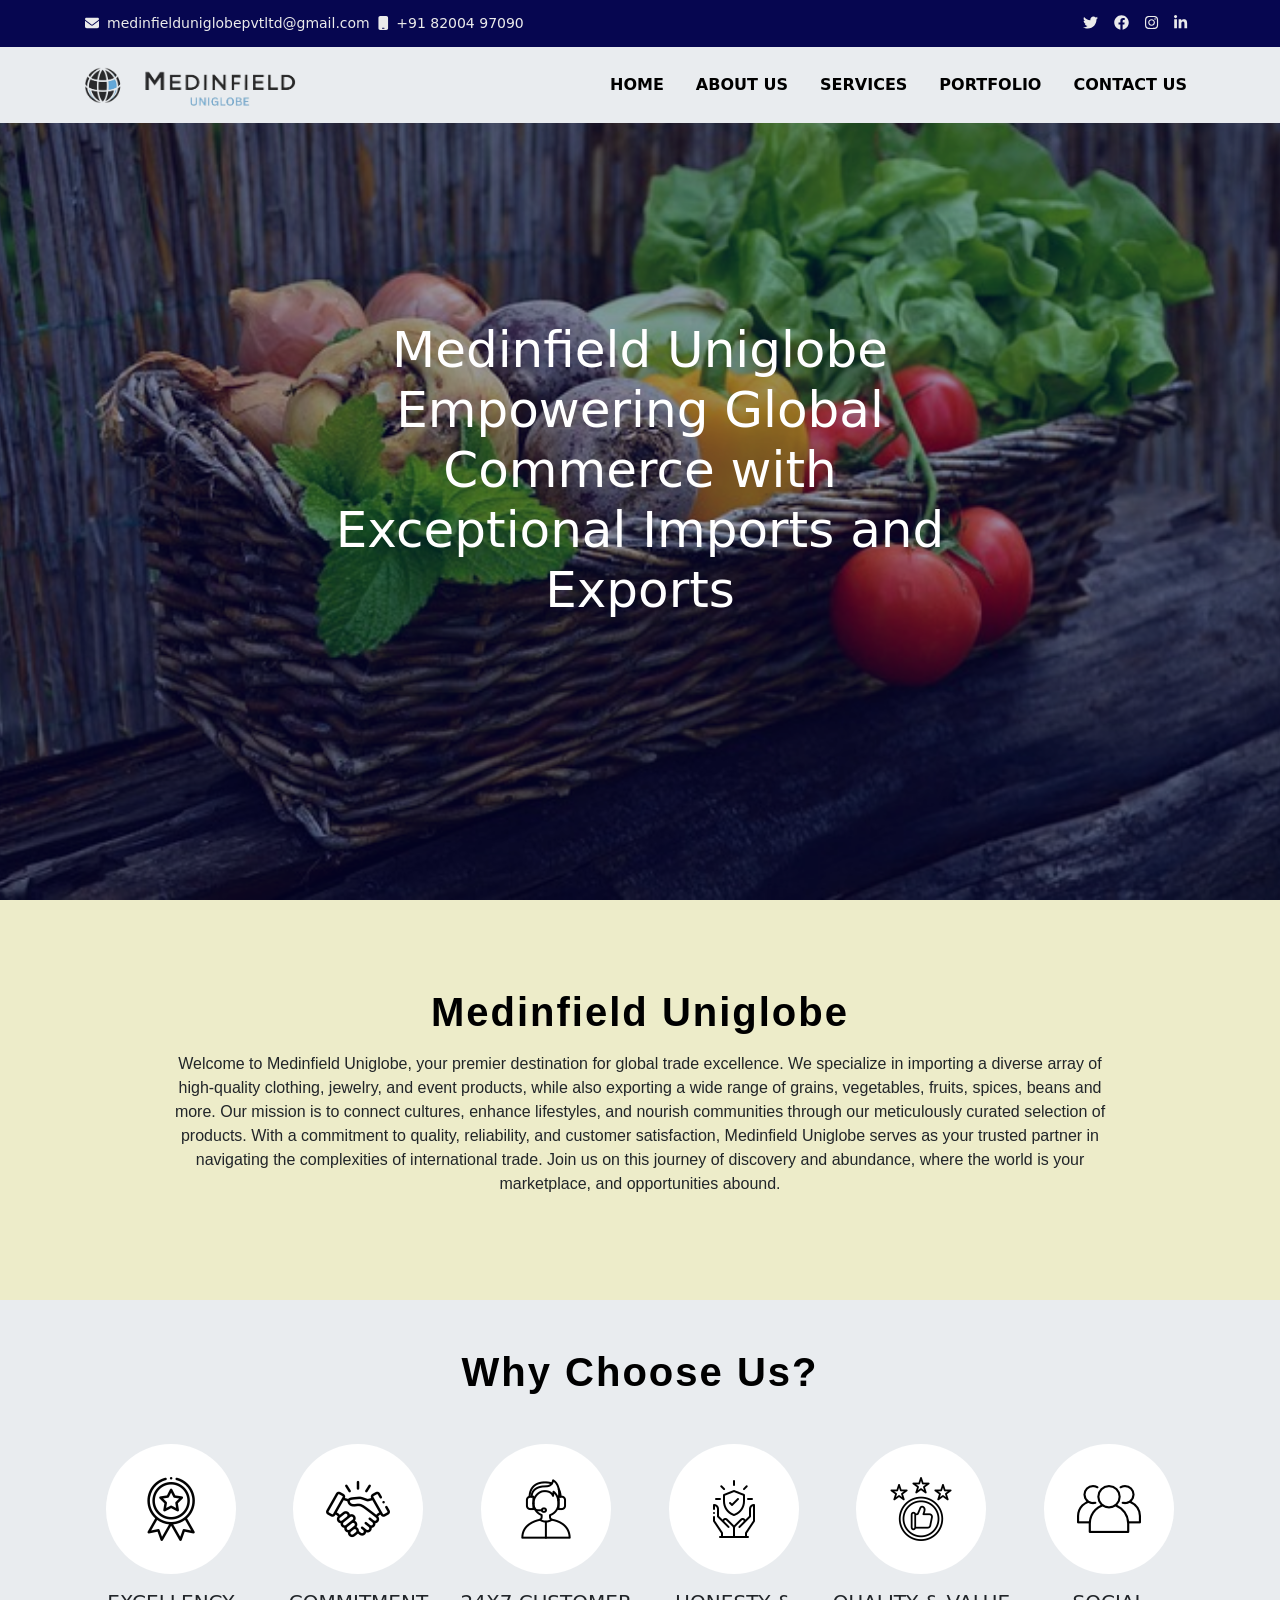
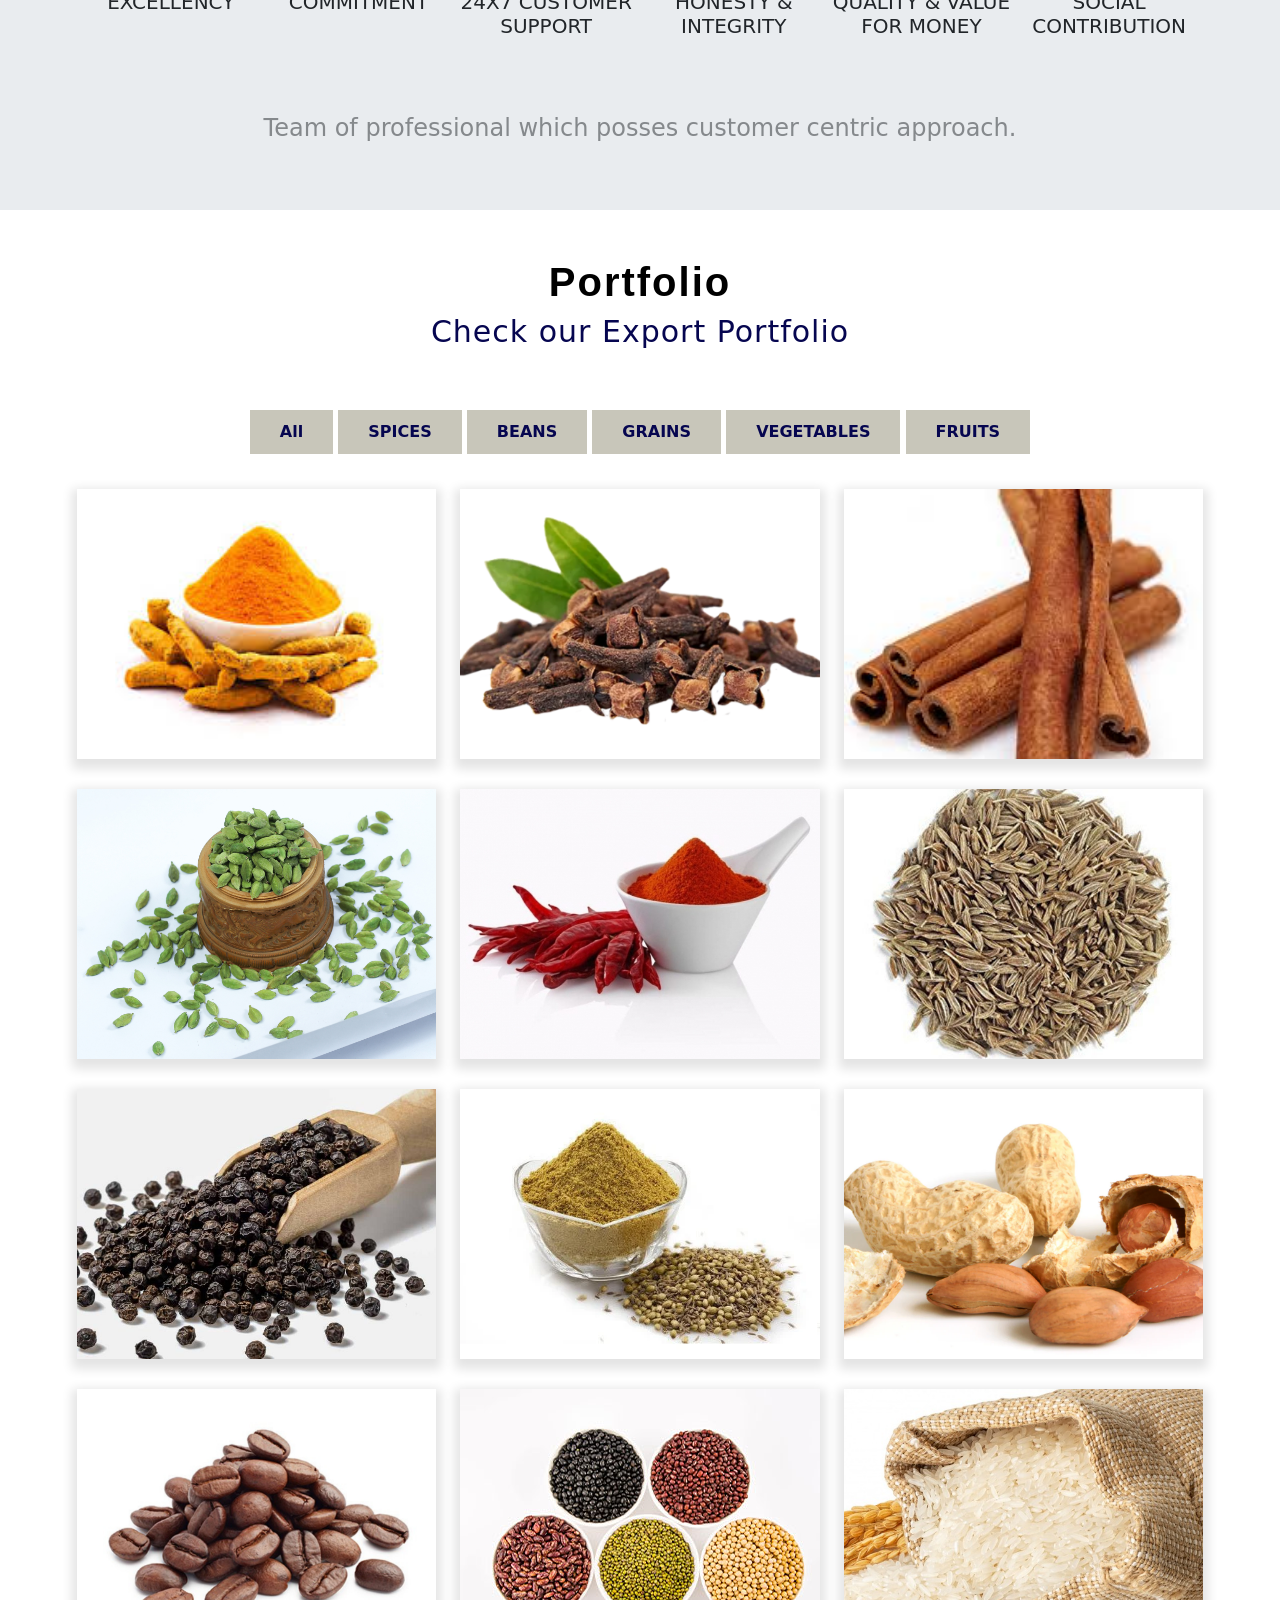
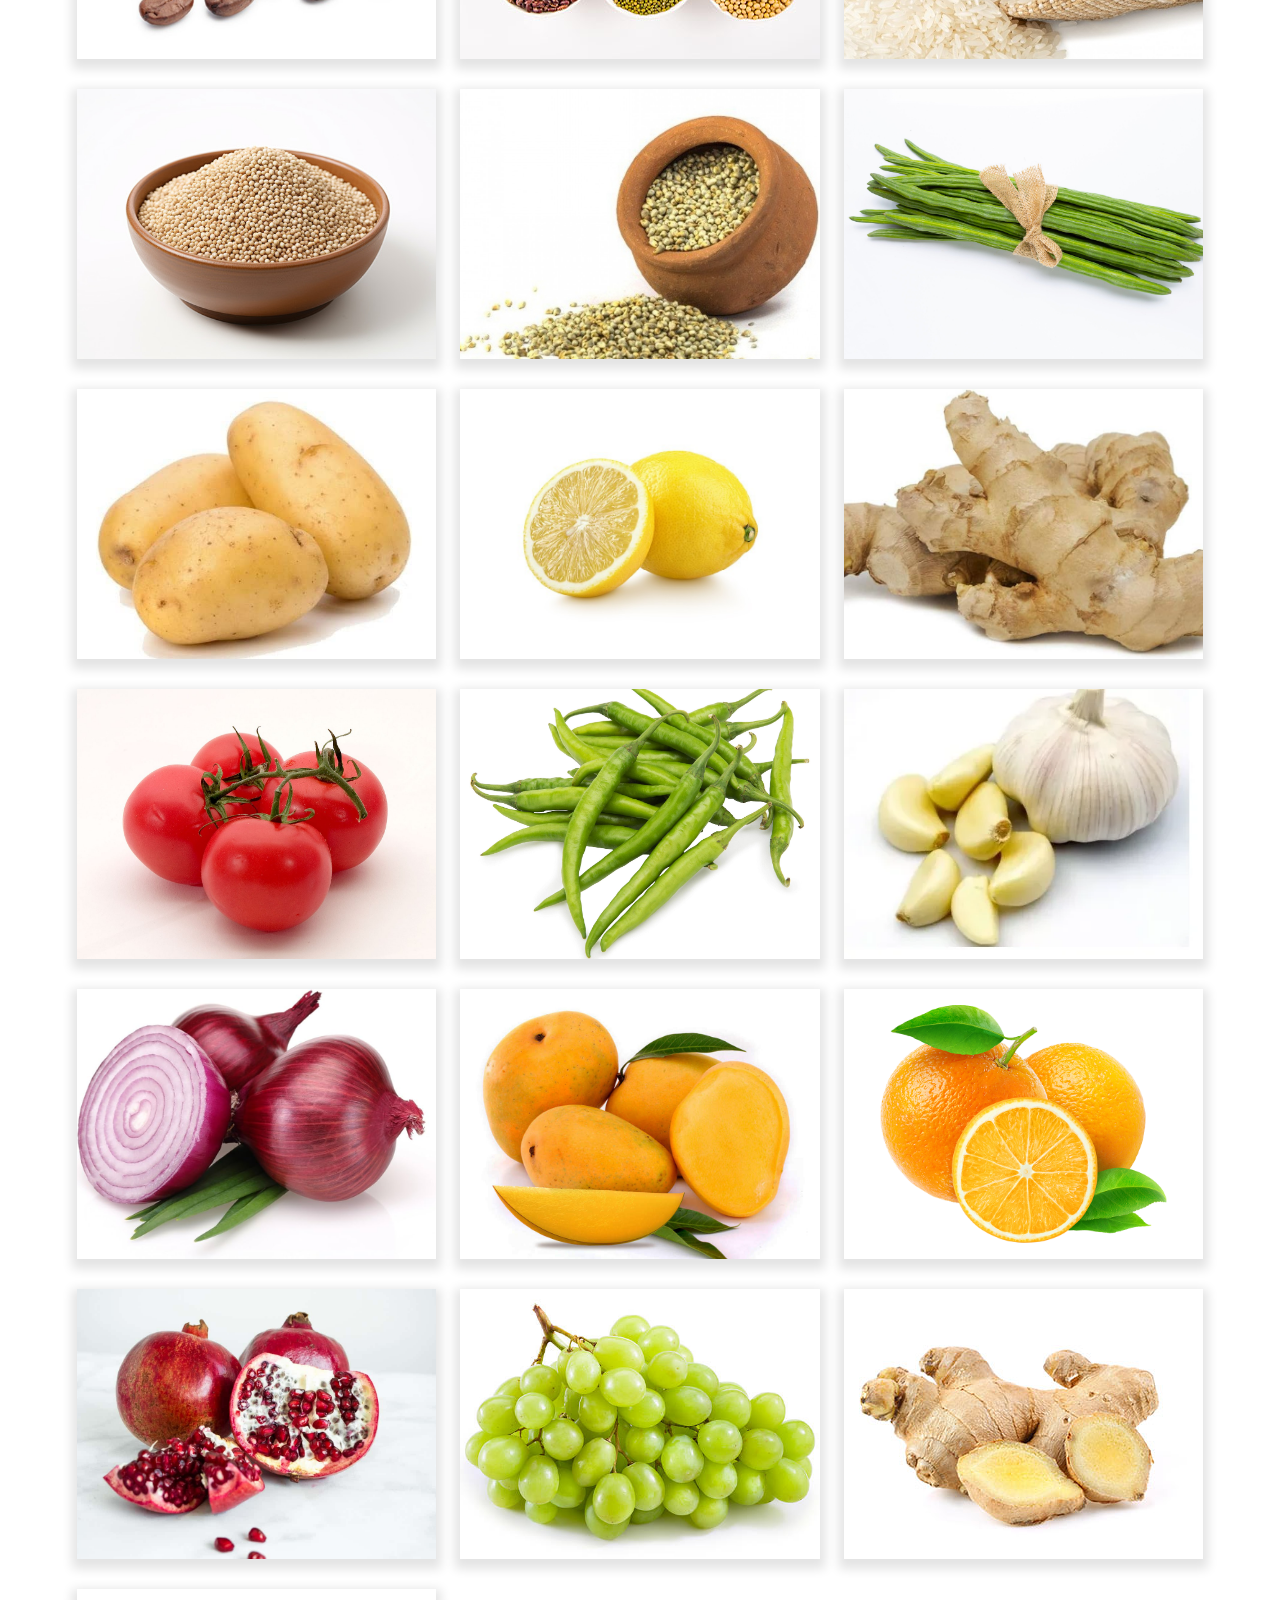
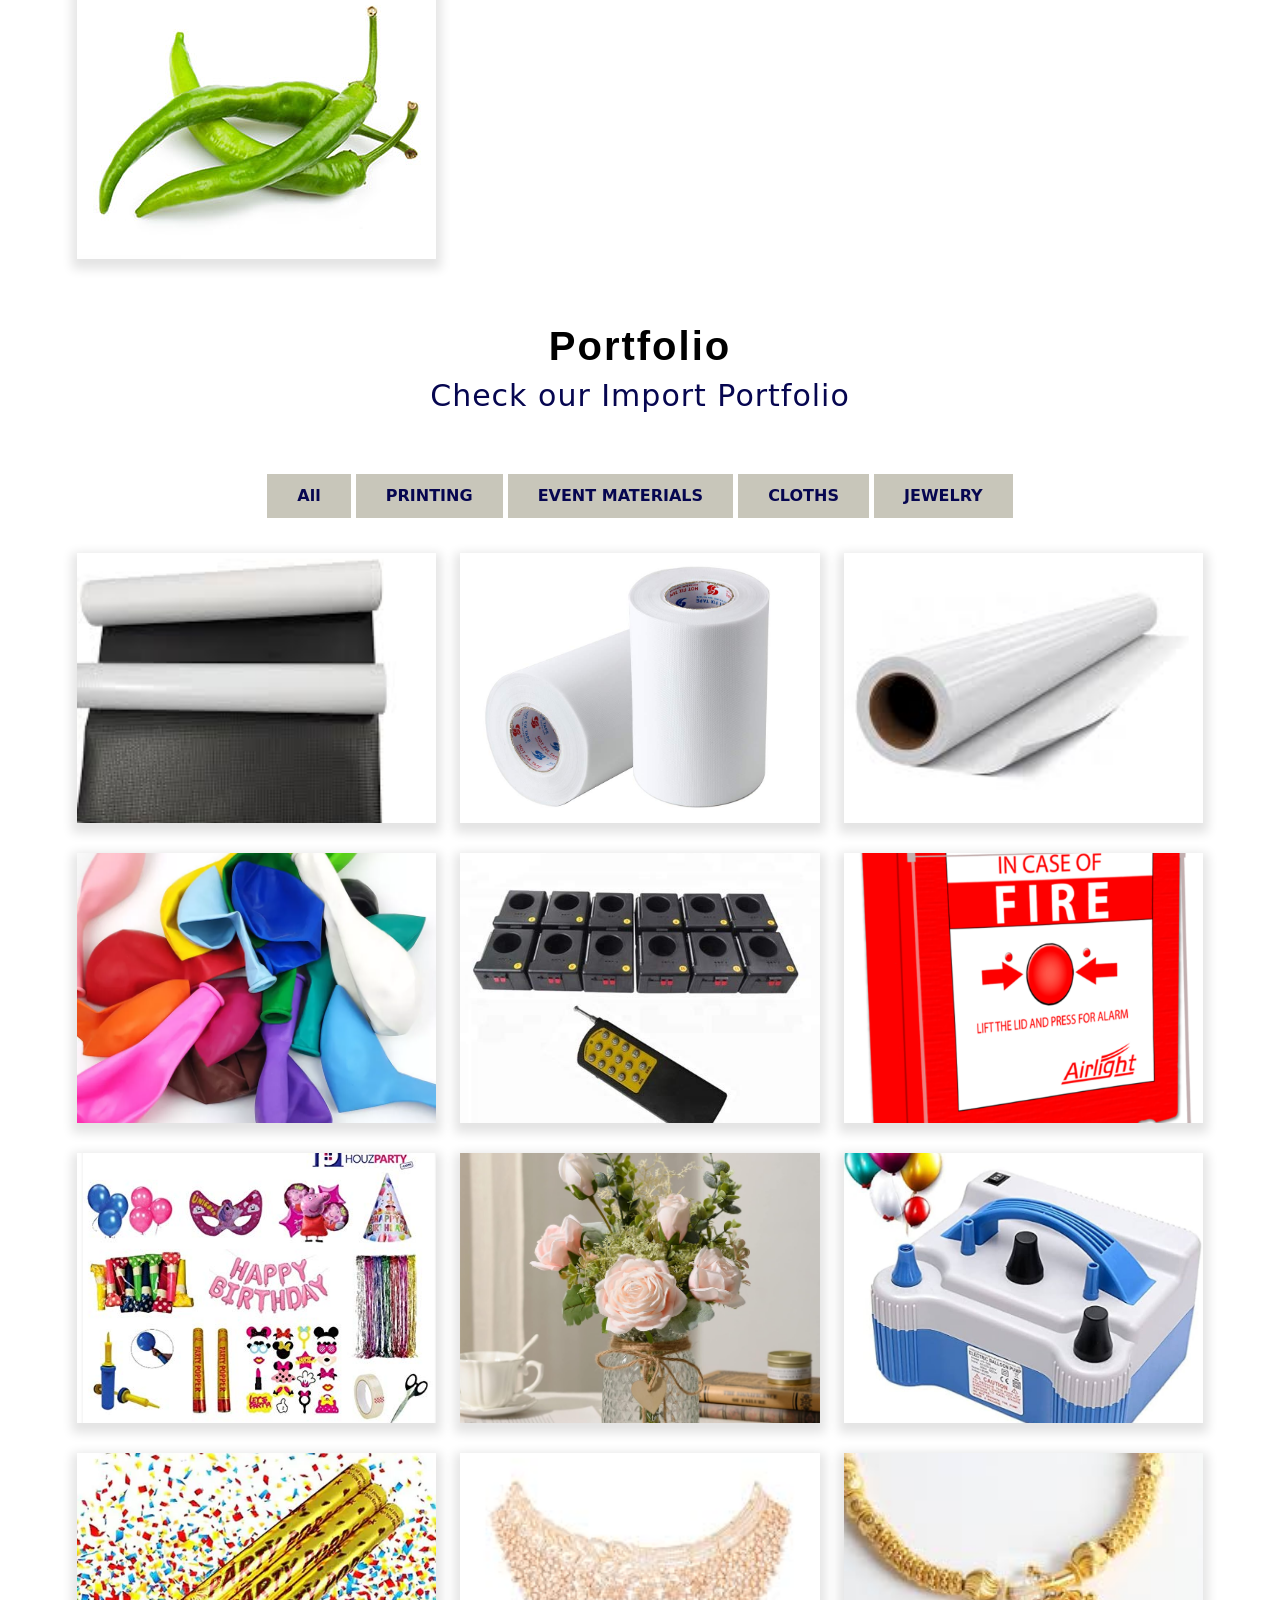
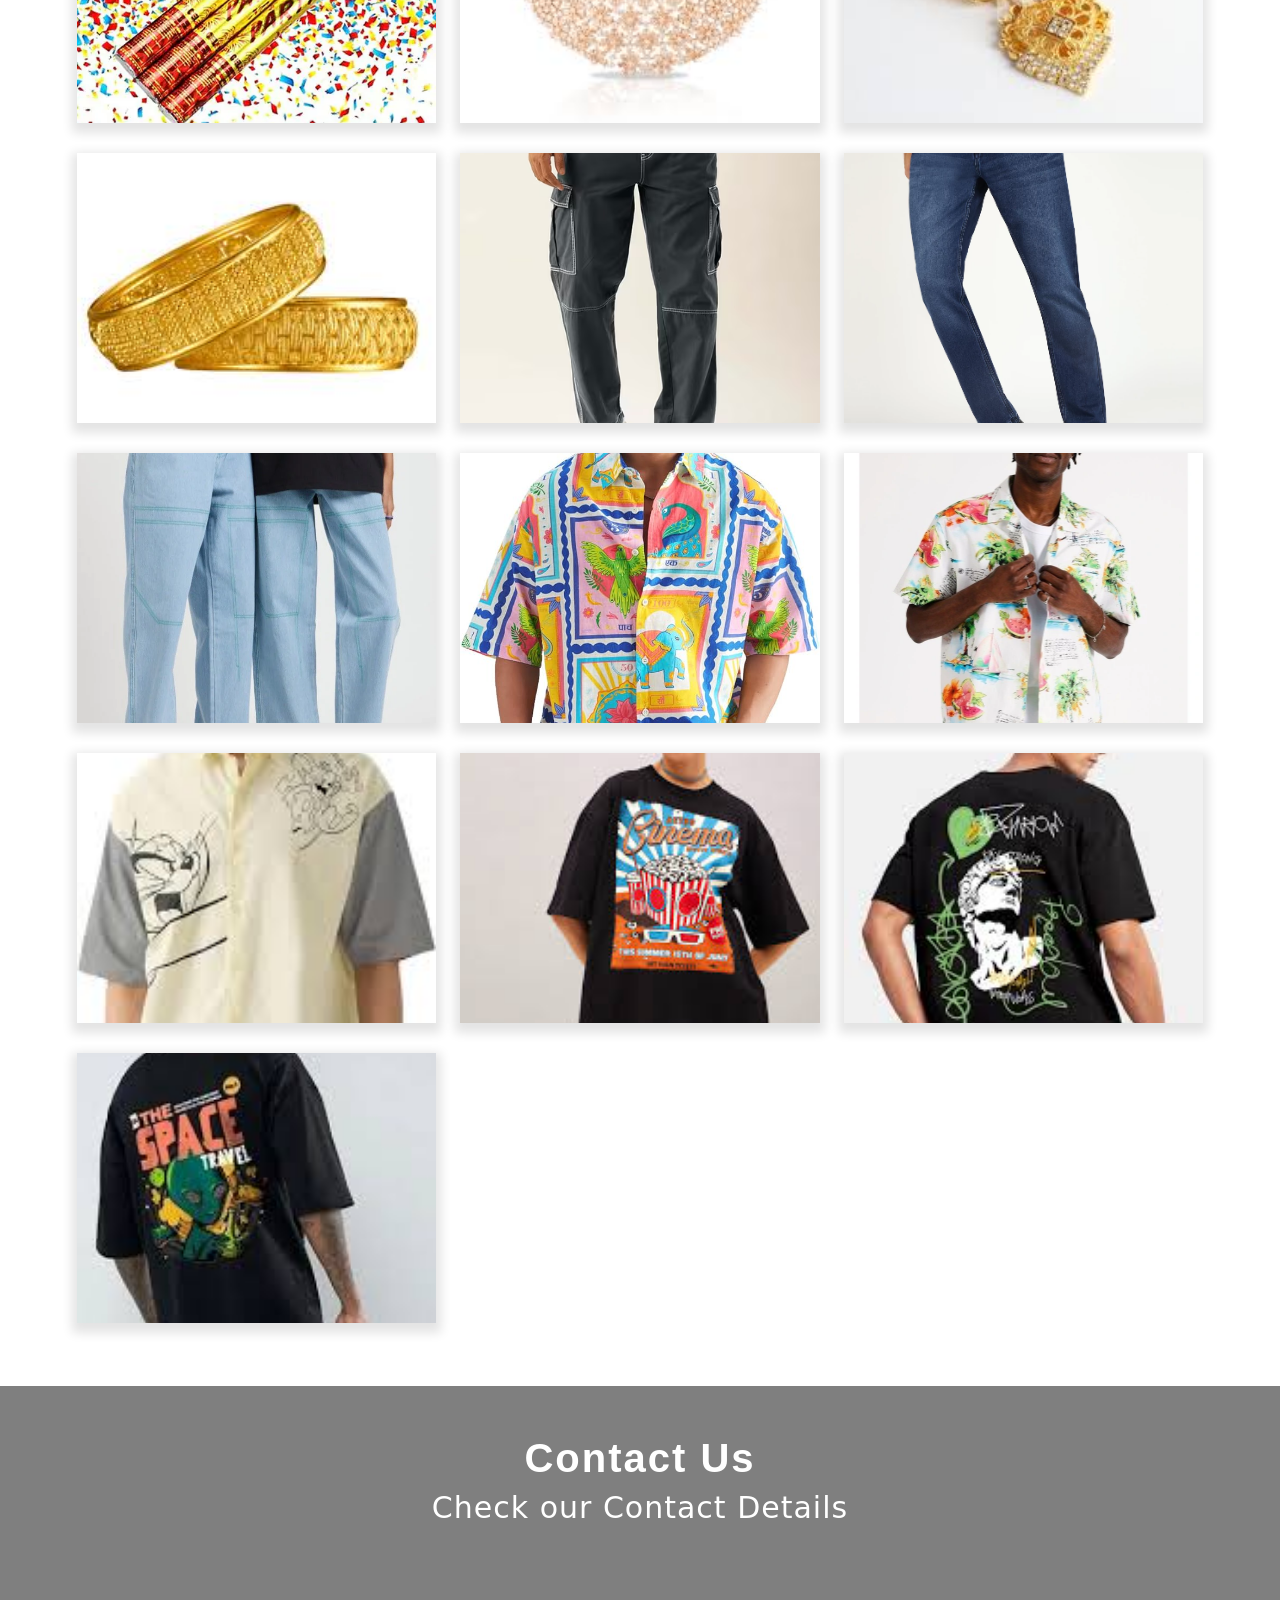
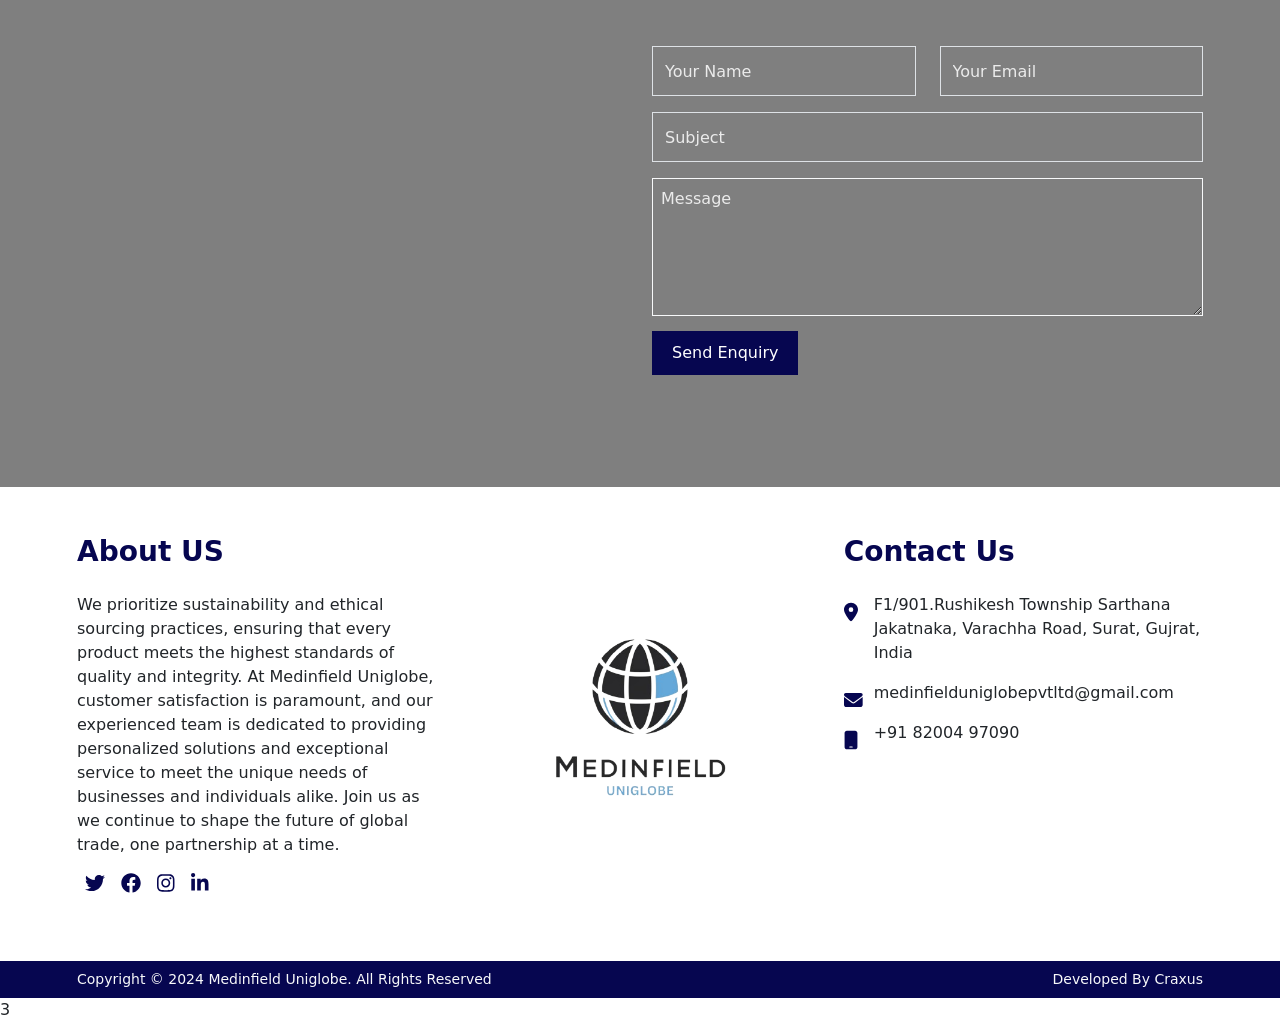
==== commit 95a6e66b: "fixed" ====
--- a/index.html
+++ b/index.html
@@ -4,22 +4,22 @@
     <meta charset="UTF-8" />
     <meta name="viewport" content="width=device-width, initial-scale=1.0" />
     <title>Medinfield Uniglobe</title>
-    <link rel="stylesheet" type="text/css" href="./Css/style.css" />
-    <link rel="stylesheet" type="text/css" href="./Css/rensponsive.css" />
+    <link rel="stylesheet" type="text/css" href="style.css" />
+    <link rel="stylesheet" type="text/css" href="rensponsive.css" />
     <link rel="icon" type="image/gif" href="logo_logo.png" sizes="32x32" />
-    <link rel="stylesheet" type="text/css" href="./Css/font-familys.css" />
-    <link rel="stylesheet" type="text/css" href="./Css/all.min.css" />
-    <link rel="stylesheet" type="text/css" href="./Css/animate.css" />
-    <link rel="stylesheet" type="text/css" href="./Css/bootstrap.min.css" />
-    <link rel="stylesheet" type="text/css" href="./Css/stylesheet.css" />
-    <link rel="stylesheet" type="text/css" href="./Css/owl.carousel.css" />
-    <link rel="stylesheet" type="text/css" href="./Css/all.css" />
-    <link rel="stylesheet" type="text/css" href="./Css/font-awesome.min.css" />
+    <link rel="stylesheet" type="text/css" href="font-familys.css" />
+    <link rel="stylesheet" type="text/css" href="all.min.css" />
+    <link rel="stylesheet" type="text/css" href="animate.css" />
+    <link rel="stylesheet" type="text/css" href="bootstrap.min.css" />
+    <link rel="stylesheet" type="text/css" href="stylesheet.css" />
+    <link rel="stylesheet" type="text/css" href="owl.carousel.css" />
+    <link rel="stylesheet" type="text/css" href="all.css" />
+    <link rel="stylesheet" type="text/css" href="font-awesome.min.css" />
     <link
       rel="stylesheet"
       href="https://fonts.googleapis.com/css2?family=Josefin+Sans:wght@200;400&display=swap"
     />
-    <link rel="stylesheet" type="text/css" href="./Css/swiper.min.css" />
+    <link rel="stylesheet" type="text/css" href="swiper.min.css" />
     <style>
       .svg-inline--fa {
         display: var(--fa-display, inline-block);
@@ -39,18 +39,18 @@
         <div class="container">
           <div class="d-sm-flex justify-content-between align-items-center">
             <div class="contact-us d-lg-flex">
-              
+
           </div>
         </div>
         <div class="d-sm-flex justify-content-between align-items-center">
           <div class="contact-us d-lg-flex">
-             
+
               <div class="d-flex">
                   <a href="mailto:medinfielduniglobepvtltd@gmail.com" class="text-decoration-none d-flex align-items-center"><svg class="svg-inline--fa fa-envelope pe-2 ps-lg-2 ps-xxl-3" aria-hidden="true" focusable="false" data-prefix="fas" data-icon="envelope" role="img" xmlns="http://www.w3.org/2000/svg" viewBox="0 0 512 512" data-fa-i2svg=""><path fill="currentColor" d="M48 64C21.5 64 0 85.5 0 112c0 15.1 7.1 29.3 19.2 38.4L236.8 313.6c11.4 8.5 27 8.5 38.4 0L492.8 150.4c12.1-9.1 19.2-23.3 19.2-38.4c0-26.5-21.5-48-48-48H48zM0 176V384c0 35.3 28.7 64 64 64H448c35.3 0 64-28.7 64-64V176L294.4 339.2c-22.8 17.1-54 17.1-76.8 0L0 176z"></path></svg><!-- <i class="fa-solid fa-envelope pe-2 ps-lg-2 ps-xxl-3"></i> Font Awesome fontawesome.com -->medinfielduniglobepvtltd@gmail.com</a>
                    <a href="tel:+918200497090" style="text-decoration: none;" class="text-decoration-none"><svg class="svg-inline--fa fa-mobile pe-2 ps-2 ps-xxl-3" aria-hidden="true" focusable="false" data-prefix="fas" data-icon="mobile" role="img" xmlns="http://www.w3.org/2000/svg" viewBox="0 0 384 512" data-fa-i2svg=""><path fill="currentColor" d="M80 0C44.7 0 16 28.7 16 64V448c0 35.3 28.7 64 64 64H304c35.3 0 64-28.7 64-64V64c0-35.3-28.7-64-64-64H80zm80 432h64c8.8 0 16 7.2 16 16s-7.2 16-16 16H160c-8.8 0-16-7.2-16-16s7.2-16 16-16z"></path></svg><!-- <i class="fa-solid fa-mobile pe-2 ps-2 ps-xxl-3"></i> Font Awesome fontawesome.com -->+91 82004 97090</a>
               </div>
           </div>
-          
+
           <div class="social-contact d-flex align-items-center py-md-1">
               <a href="https://x.com/MUniglobepvtltd?t=-Mj93EbfA9dB6KKpwIQqaQ&s=08" class="text-decoration-none" target="_blank"><svg class="svg-inline--fa fa-twitter px-md-2 pe-1" aria-hidden="true" focusable="false" data-prefix="fab" data-icon="twitter" role="img" xmlns="http://www.w3.org/2000/svg" viewBox="0 0 512 512" data-fa-i2svg=""><path fill="currentColor" d="M459.37 151.716c.325 4.548.325 9.097.325 13.645 0 138.72-105.583 298.558-298.558 298.558-59.452 0-114.68-17.219-161.137-47.106 8.447.974 16.568 1.299 25.34 1.299 49.055 0 94.213-16.568 130.274-44.832-46.132-.975-84.792-31.188-98.112-72.772 6.498.974 12.995 1.624 19.818 1.624 9.421 0 18.843-1.3 27.614-3.573-48.081-9.747-84.143-51.98-84.143-102.985v-1.299c13.969 7.797 30.214 12.67 47.431 13.319-28.264-18.843-46.781-51.005-46.781-87.391 0-19.492 5.197-37.36 14.294-52.954 51.655 63.675 129.3 105.258 216.365 109.807-1.624-7.797-2.599-15.918-2.599-24.04 0-57.828 46.782-104.934 104.934-104.934 30.213 0 57.502 12.67 76.67 33.137 23.715-4.548 46.456-13.32 66.599-25.34-7.798 24.366-24.366 44.833-46.132 57.827 21.117-2.273 41.584-8.122 60.426-16.243-14.292 20.791-32.161 39.308-52.628 54.253z"></path></svg><!-- <i class="fa-brands fa-twitter px-md-2 pe-1"></i> Font Awesome fontawesome.com --></a>
               <a href="https://www.facebook.com/people/Antarctico-International/61550570355244/" class="text-decoration-none" target="_blank"><svg class="svg-inline--fa fa-facebook px-2" aria-hidden="true" focusable="false" data-prefix="fab" data-icon="facebook" role="img" xmlns="http://www.w3.org/2000/svg" viewBox="0 0 512 512" data-fa-i2svg=""><path fill="currentColor" d="M504 256C504 119 393 8 256 8S8 119 8 256c0 123.78 90.69 226.38 209.25 245V327.69h-63V256h63v-54.64c0-62.15 37-96.48 93.67-96.48 27.14 0 55.52 4.84 55.52 4.84v61h-31.28c-30.8 0-40.41 19.12-40.41 38.73V256h68.78l-11 71.69h-57.78V501C413.31 482.38 504 379.78 504 256z"></path></svg><!-- <i class="fa-brands fa-facebook px-2"></i> Font Awesome fontawesome.com --></a>
@@ -85,7 +85,7 @@
 
 
 
-            
+
           </div>
       </div>
       </div>
@@ -263,11 +263,11 @@
           <div class="about-content py-5 py-lg-2">
             <div class="title">
               <h4 class="fw-semibold wow fadeInUp pb-2 text-center">
-                Medinfield Uniglobe 
+                Medinfield Uniglobe
               </h4>
             </div>
             <p class="col-11 col-lg-10 text-center">
-              
+
                   Welcome to Medinfield Uniglobe, your premier destination for global trade excellence. We specialize in importing a diverse array of high-quality clothing, jewelry, and event products, while also exporting a wide range of grains, vegetables, fruits, spices, beans and more. Our mission is to connect cultures, enhance lifestyles, and nourish communities through our meticulously curated selection of products. With a commitment to quality, reliability, and customer satisfaction, Medinfield Uniglobe serves as your trusted partner in navigating the complexities of international trade. Join us on this journey of discovery and abundance, where the world is your marketplace, and opportunities abound.
             </p>
           </div>
@@ -1172,7 +1172,7 @@
                     </div>
               <div class="col-md-6 col-xl-4 col-xxl-3 all veg">
                         <div class="d-flex justify-content-center">
-                            <figure class="item effect-bubba"> 
+                            <figure class="item effect-bubba">
                                 <img src="./Image/VEG/green chilli.jpg" alt="veg-img"/>
                                 <figcaption>
                                     <ul class="list-unstyled text-start col-10">
@@ -1190,7 +1190,7 @@
                     </div>
               <div class="col-md-6 col-xl-4 col-xxl-3 all veg">
                         <div class="d-flex justify-content-center">
-                            <figure class="item effect-bubba"> 
+                            <figure class="item effect-bubba">
                                 <img src="./Image/VEG/garlic.webp" alt="spices-img"/>
                                 <figcaption>
                                     <ul class="list-unstyled text-start col-10">
@@ -1206,10 +1206,10 @@
                                 </figcaption>
                             </figure>
                         </div>
-                    </div> 
+                    </div>
               <div class="col-md-6 col-xl-4 col-xxl-3 all veg">
                         <div class="d-flex justify-content-center">
-                            <figure class="item effect-bubba"> 
+                            <figure class="item effect-bubba">
                                 <img src="./Image/VEG/onion.jpg" alt="spices-img"/>
                                 <figcaption>
                                     <ul class="list-unstyled text-start col-10">
@@ -1436,7 +1436,7 @@
                       </div>
 
 
-                      
+
 
 
 
@@ -1466,7 +1466,7 @@
 
 
 
-<!-- 
+<!--
                       <form enctype="multipart/form-data" id="frmemail" method="post" onsubmit="return false">
                         <div class="modal-body">
                             <div class="form pt-3 mt-lg-0">
@@ -1488,7 +1488,7 @@
                             <div class="alert alert-success d-none f-25" id="EnquirySuccess">Thank you for showing your Interest, We will be in touch soon!</div>
                         </div>
                     </form>
-                    
+
                     <script src="https://code.jquery.com/jquery-3.6.0.min.js"></script>
                     <script>
                     $(document).ready(function() {
@@ -1498,7 +1498,7 @@
                             var email = $('#email').val();
                             var subject = $('#subject').val();
                             var message = $('#message').val();
-                    
+
                             // Send form data via AJAX
                             $.ajax({
                                 url: 'send_email.php',
@@ -1525,10 +1525,10 @@
                         });
                     });
                     </script> -->
-                    
-
-
-                      
+
+
+
+
                   </div>
               </div>
           </div>
@@ -1714,7 +1714,7 @@
 
 
 
-<!-- 
+<!--
               <div class="col-md-6 col-xl-4 col-xxl-3 alls printing">
                 <div class="d-flex justify-content-center">
                   <figure class="item effect-bubba">
@@ -1755,7 +1755,7 @@
 
 
 
-<!-- 
+<!--
               <div class="col-md-6 col-xl-4 col-xxl-3 alls printing">
                 <div class="d-flex justify-content-center">
                   <figure class="item effect-bubba">
@@ -1830,7 +1830,7 @@
 
 
 
-              
+
               <!-- <div class="col-md-6 col-xl-4 col-xxl-3 alls printing">
                 <div class="d-flex justify-content-center">
                   <figure class="item effect-bubba">
@@ -1871,7 +1871,7 @@
 
 
 
-              
+
               <!-- BEANS -->
 
               <div class="col-md-6 col-xl-4 col-xxl-3 alls eventMaterials">
@@ -2373,7 +2373,7 @@
 
               <div class="col-md-6 col-xl-4 col-xxl-3 alls cloths">
                         <div class="d-flex justify-content-center">
-                            <figure class="item effect-bubba"> 
+                            <figure class="item effect-bubba">
                                 <img src="./Image/cloths/shirt/shirt.jpeg" alt="veg-img"/>
                                 <figcaption>
                                     <ul class="list-unstyled text-start col-10">
@@ -2397,7 +2397,7 @@
 
               <div class="col-md-6 col-xl-4 col-xxl-3 alls cloths">
                         <div class="d-flex justify-content-center">
-                            <figure class="item effect-bubba"> 
+                            <figure class="item effect-bubba">
                                 <img src="./Image/cloths/Tshirt/t-shirt 1.jpeg" alt="spices-img"/>
                                 <figcaption>
                                     <ul class="list-unstyled text-start col-10">
@@ -2413,7 +2413,7 @@
                                 </figcaption>
                             </figure>
                         </div>
-                    </div> 
+                    </div>
 
 
 
@@ -2422,7 +2422,7 @@
 
               <div class="col-md-6 col-xl-4 col-xxl-3 alls cloths">
                         <div class="d-flex justify-content-center">
-                            <figure class="item effect-bubba"> 
+                            <figure class="item effect-bubba">
                                 <img src="./Image/cloths/Tshirt/t-shirt 2.jpeg" alt="spices-img"/>
                                 <figcaption>
                                     <ul class="list-unstyled text-start col-10">
@@ -2446,7 +2446,7 @@
 
                     <div class="col-md-6 col-xl-4 col-xxl-3 alls cloths">
                       <div class="d-flex justify-content-center">
-                          <figure class="item effect-bubba"> 
+                          <figure class="item effect-bubba">
                               <img src="./Image/cloths/Tshirt/t-shirt.jpeg" alt="spices-img"/>
                               <figcaption>
                                   <ul class="list-unstyled text-start col-10">
@@ -2466,7 +2466,7 @@
 
               <!-- FRUITS -->
 
-<!-- 
+<!--
               <div class="col-md-6 col-xl-4 col-xxl-3 alls parth">
                 <div class="d-flex justify-content-center">
                   <figure class="item effect-bubba">
@@ -2671,7 +2671,7 @@
 
 
 
-              
+
             </div>
 
             <!-- Modal  -->
@@ -2820,7 +2820,7 @@
           <div class="contact-content">
             <div class="row align-items-center">
               <div class="col-12 col-lg-6">
-                
+
 
                 <iframe src="https://www.google.com/maps/embed?pb=!1m18!1m12!1m3!1d3719.1561686705604!2d72.8975187108409!3d21.225654980391905!2m3!1f0!2f0!3f0!3m2!1i1024!2i768!4f13.1!3m3!1m2!1s0x3be0458a3b8c67f9%3A0x45cbc1f222c8006c!2sRushikesh%20Township!5e0!3m2!1sen!2sin!4v1712838607009!5m2!1sen!2sin" width="100%"
                 height="450px"
@@ -2972,7 +2972,7 @@
             <div class="col-12 col-md-6 col-lg-4">
               <h3 class="pb-3 wow fadeInUp">About US</h3>
               <p>
-                We prioritize sustainability and ethical sourcing practices, ensuring that every product meets the highest standards of quality and integrity. At Medinfield Uniglobe, customer satisfaction is paramount, and our experienced team is dedicated to providing personalized solutions and exceptional service to meet the unique needs of businesses and individuals alike. Join us as we continue to shape the future of global trade, one partnership at a time. 
+                We prioritize sustainability and ethical sourcing practices, ensuring that every product meets the highest standards of quality and integrity. At Medinfield Uniglobe, customer satisfaction is paramount, and our experienced team is dedicated to providing personalized solutions and exceptional service to meet the unique needs of businesses and individuals alike. Join us as we continue to shape the future of global trade, one partnership at a time.
               </p>
               <ul class="list-unstyled d-flex">
                 <li>
@@ -3013,9 +3013,9 @@
                 <img
                   src="./logo_withut_bg_color.png"
                   alt="logo-img"
-                  width="300px"   
-                  
-                  
+                  width="300px"
+
+
                 />
               </div>
             </div>
@@ -3031,7 +3031,7 @@
                       F1/901.Rushikesh Township Sarthana Jakatnaka, Varachha Road, Surat, Gujrat, India
                   </p>
               </li>
-              
+
                 <li class="d-flex">
                   <svg class="svg-inline--fa fa-envelope pe-3 pt-2" aria-hidden="true" focusable="false" data-prefix="fas" data-icon="envelope" role="img" xmlns="http://www.w3.org/2000/svg" viewBox="0 0 384 512" data-fa-i2svg="" style="width: 30px; height: 30px"><path fill="currentColor" d="M48 64C21.5 64 0 85.5 0 112c0 15.1 7.1 29.3 19.2 38.4L236.8 313.6c11.4 8.5 27 8.5 38.4 0L492.8 150.4c12.1-9.1 19.2-23.3 19.2-38.4c0-26.5-21.5-48-48-48H48zM0 176V384c0 35.3 28.7 64 64 64H448c35.3 0 64-28.7 64-64V176L294.4 339.2c-22.8 17.1-54 17.1-76.8 0L0 176z"></path></svg>
                   <!-- <i class="fa-solid fa-envelope pe-3 pt-2"></i> -->
@@ -3043,7 +3043,7 @@
                     >
                   </p>
                 </li>
-                 
+
                 <li class="d-flex">
                   <svg class="svg-inline--fa fa-mobile pe-3 pt-2" aria-hidden="true" focusable="false" data-prefix="fas" data-icon="mobile" role="img" xmlns="http://www.w3.org/2000/svg" viewBox="0 0 384 512" data-fa-i2svg="" style="width: 30px; height: 30px"><path fill="currentColor" d="M80 0C44.7 0 16 28.7 16 64V448c0 35.3 28.7 64 64 64H304c35.3 0 64-28.7 64-64V64c0-35.3-28.7-64-64-64H80zm80 432h64c8.8 0 16 7.2 16 16s-7.2 16-16 16H160c-8.8 0-16-7.2-16-16s7.2-16 16-16z"></path></svg>
                   <!-- <i class="fa-solid fa-mobile pe-3 pt-2"></i>  -->
@@ -3085,7 +3085,7 @@
           <img src="./whatsapp.png" alt="WhatsApp" width="40px">
       </a>
   </div>
-  
+
 
 
 
@@ -3096,7 +3096,7 @@
     <script src="https://code.jquery.com/jquery-3.6.0.min.js"></script>
     <script src="https://cdnjs.cloudflare.com/ajax/libs/jquery.isotope/3.0.6/isotope.pkgd.min.js"></script>
 
-    
+
 
     <script>
       document.addEventListener("DOMContentLoaded", function () {
@@ -3162,7 +3162,7 @@
         $(".filters ul li").click(function () {
           $(".filters ul li").removeClass("active");
           $(this).addClass("active");
-          
+
           var data = $(this).attr("data-filter");
           $grid.isotope({
             filter: data,
@@ -3170,8 +3170,8 @@
         });
       });
     </script>
- 
-  
+
+
 
     <script type="text/javascript">
       function googleTranslateElementInit() {
@@ -3180,7 +3180,7 @@
   </script>
   <script type="text/javascript" src="https://translate.google.com/translate_a/element.js?cb=googleTranslateElementInit"></script>3
 <!-- Include jQuery -->
- 
+
 
 <!-- Bootstrap JS -->
 <script src="https://maxcdn.bootstrapcdn.com/bootstrap/4.5.2/js/bootstrap.min.js"></script>
@@ -3193,10 +3193,10 @@
             // Show the modal
             $('#Enquirymodal').modal('show');
         });
-        
+
         // Add click event listener to close button
         $('#Enquirymodal .btn-close').click(function(){
-            // Close the modal  
+            // Close the modal
             $('#Enquirymodal').modal('hide');
         });
 
@@ -3208,19 +3208,19 @@
       $('#frmemail').submit(function(event){
         // Prevent the default form submission
         event.preventDefault();
-        
+
         // Hide the modal
         $('#Enquirymodal').modal('hide');
-        
+
         // Show the success message
         $('#EnquirySuccess').removeClass('d-none');
-        
+
         // Set a timeout to hide the success message after 2 seconds (2000 milliseconds)
         setTimeout(function(){
             $('#EnquirySuccess').addClass('d-none');
         }, 2000);
     });
-  
+
     });
 </script>
 
@@ -3237,7 +3237,7 @@
     $(".filters ul li").click(function () {
       $(".filters ul li").removeClass("active");
       $(this).addClass("active");
-      
+
       var data = $(this).attr("data-filters");
       $grid.isotope({
         filter: data,
@@ -3247,6 +3247,6 @@
 </script>
 
 
-    
+
   </body>
 </html>
--- a/style.css
+++ b/style.css
@@ -0,0 +1,617 @@
+*{
+    margin: 0;
+    padding: 0;
+    box-sizing: border-box;
+   
+}
+.container{
+    max-width: 1140px;
+    max-width: 0 auto;
+}
+#goog-gt-tt{
+    opacity: 0;
+}
+.goog-text-highlight{
+    display: none;
+}
+textarea:focus{
+    outline: 0;
+}
+
+/* CMN CSS */
+
+:root{
+    --color-1:#060650;
+    --color-2:#ebebeb;
+    --color-3:#c8c6ba;
+    --color-4:#ffff;
+    --color-5:#000;
+    --color-6:#83838360;
+    --color-7:#e9ecef;
+    --font-1:'Dancing Script', cursive;
+    --font-2:'Montserrat', sans-serif;
+    --font-3:'Josefin Sans', sans-serif;
+    --font-4:system-ui;
+}
+.modal-content{
+    border-radius: 0px !important;
+}
+.button-secondary{
+    background: transparent;
+    padding: 9px 20px;
+    color: var(--color-1);
+    border: 1px solid var(--color-1);
+	overflow: hidden;
+    transition: 0.5s all;
+}
+.button-secondary:hover{
+    background-color: var(--color-1);
+    color: var(--color-2);
+}
+.button{
+    background: var(--color-1);
+	display: inline-block;
+	position: relative;
+    padding: 10px 20px;
+    color: #fff;
+	overflow: hidden;
+    transition: 0.5s all;
+	z-index: 9;
+}
+.button::after{
+    content: '';
+	width:0;
+	height: 100%;
+	position: absolute;
+	top: 0;
+	right:-50px;
+	transform: skewX(60deg);
+    background-color:var(--color-3);
+    transition: 0.5s all;
+	z-index: -1;
+}
+.button:hover::after{
+    width: 140px;
+}
+.button::before{
+    content: '';
+	width:0;
+	height: 100%;
+	position: absolute;
+	top: 0;
+	left:-50px;
+	transform: skewX(60deg);
+    background-color: var(--color-3);
+    transition: 0.5s all;
+	z-index: -1;
+}
+.button:hover::before{
+    width: 135px;
+}
+.button:hover{
+    color: var(--color-5);
+}
+.title{
+    flex-direction: column;
+}
+.title h4{
+    font-size: 40px;
+    font-family: var(--font-3);
+    color: var(--color-5);
+    letter-spacing: 2px;
+}
+.title h3{
+    font-family: var(--font-4);
+    font-size: 30px;
+    letter-spacing: 1px;
+    color: var(--color-1);
+}
+.title p{
+    font-size: 16px;
+}
+.offcanvas.offcanvas-start{
+    width: 250px !important;
+}
+
+/* TOPBAR */
+
+.topbar{
+    background-color: var(--color-1);
+}
+.topbar a{
+    color: var(--color-2);
+}
+.VIpgJd-ZVi9od-l4eHX-hSRGPd, .VIpgJd-ZVi9od-l4eHX-hSRGPd:link, .VIpgJd-ZVi9od-l4eHX-hSRGPd:visited, .VIpgJd-ZVi9od-l4eHX-hSRGPd:hover, .VIpgJd-ZVi9od-l4eHX-hSRGPd:active{
+    display: none !important;
+}
+.goog-te-gadget .goog-te-combo{
+    width: 120px;
+    outline: none;
+    border: 0px ;
+    color: var(--color-1);
+    background-color: var(--color-7);
+    padding: 2px 5px;
+    font-size: 14px;
+    font-family: 'Open Sans', sans-serif;
+    font-weight: 600;
+    margin-top: 2px  !important;
+}
+.goog-te-combo option{
+   color: var(--color-5);
+}
+.VIpgJd-ZVi9od-l4eHX-hSRGPd,.VIpgJd-ZVi9od-l4eHX-hSRGPd:link,.VIpgJd-ZVi9od-l4eHX-hSRGPd:visited,.VIpgJd-ZVi9od-l4eHX-hSRGPd:hover,.VIpgJd-ZVi9od-l4eHX-hSRGPd:active {
+   opacity: 0;
+}
+.VIpgJd-ZVi9od-ORHb-OEVmcd{
+    visibility: hidden !important;
+}
+.goog-te-gadget-icon {
+    display:none;
+}
+
+
+/* HEADER */
+
+header{
+    position: fixed;
+    top: 0;
+    left: 0;
+    width: 100%;
+    z-index: 999;
+}
+.header .navbar .nav-item .nav-link{
+    color: var(--color-5);
+}
+.header .fade.show{
+    opacity: .3 !important;
+}
+.action{
+    width: 100%;
+    position: fixed;
+    background-color:transparent;
+    transition: 0.8s all;
+    z-index: 999;
+    top: 0;
+    box-shadow: 5px 2px 10px 2px gray;
+}
+
+/* ARROW */
+
+.arrow{
+    width: 40px;
+    height: 40px;
+    background-color: var(--color-1);
+    color: #fff;
+    font-size: 30px;
+    line-height: 45px;
+    text-align: center;
+    position: fixed;
+    right: 15px;
+    bottom: 40px;
+}
+.whatsapp{
+    text-align: center;
+    position: fixed;
+    right: 15px;
+    bottom: 85px;
+}
+
+/* SLIDER */
+
+.banner .swiper-slide img{
+    width: 100%;
+    height: 100vh;
+    object-fit: cover;
+}
+.banner .swiper-slide::before{
+    content: '';
+    position: absolute;
+    top: 0;
+    left: 0;
+    width: 100%;
+    height: 100vh;
+    background-color: var(--color-1);
+    opacity: 0.4;
+}
+/* @keyframes zoom {
+    from {
+      transform: scale(1);
+    }
+    to {
+        transform: scale(1.2);
+    }
+  } */
+  .swiper-container .swiper-wrapper .swiper-slide {
+    overflow: hidden;
+  }
+  .swiper-container .swiper-wrapper .swiper-slide img.is-play {
+    animation-name: zoom;
+    animation-duration: 4s;
+    animation-fill-mode: forwards;
+  }
+  .banner-content h1{
+    font-size: 50px;
+  }
+  .swiper-button-next, .swiper-button-prev{
+    top: 57% !important;
+    background-size: 25px 25px !important;
+  }
+  .swiper-button-prev, .swiper-container-rtl .swiper-button-next{
+    left: 30px !important;
+  }
+  .swiper-button-next, .swiper-container-rtl .swiper-button-prev{
+    right: 30px !important;
+  }
+  .swiper-button-next, .swiper-container-rtl .swiper-button-prev{
+    background-image:url(../Image/Right\ Arow.png) !important;
+  }
+  .swiper-button-prev, .swiper-container-rtl .swiper-button-next{
+    background-image:url(../Icons/left-arrow.png) !important;
+  }
+
+/* BANNER DOWN ARROW */
+
+.arrows {
+	width: 60px;
+	height: 60px;
+	position: absolute;
+	left: 50%;
+	margin-left: -30px;
+	bottom: 20px;
+}
+.arrows path {
+	stroke: var(--color-1);
+	fill: transparent;
+	stroke-width: 2px;	
+	animation: arrow 2s infinite;
+	-webkit-animation: arrow 2s infinite; 
+    z-index: 99;
+}
+@keyframes arrow
+{
+    0% {opacity:0}
+    40% {opacity:1}
+    80% {opacity:0}
+    100% {opacity:0}
+}
+.arrows path.a1 {
+	animation-delay:-1s;
+}
+.arrows path.a2 {
+	animation-delay:-0.5s;
+}
+.arrows path.a3 {	
+	animation-delay:0s;
+}
+
+/* ABOUT -------------------------------------*/
+
+.about{
+    width: 100%;
+    height: auto;
+    background-color: #edecc9;
+    background-size: cover;
+    background-repeat: no-repeat;
+    background-position: bottom;
+    padding: 80px 0px;
+}
+.about .about-content{
+    display: flex;
+    align-items: center;
+    flex-direction: column;
+}
+.about .about-content h4{
+    font-family: var(--font-3);
+}
+.about .about-content p{
+    font-family: var(--font-2);
+    font-weight: 500;
+    font-size: 16px;
+}
+
+/* WHY US */
+
+
+.why-us{
+    width: 100%;
+    height: auto;
+    background-color: var(--color-7);
+}
+.why-us .why-text h4{
+    font-size: 20px;
+}
+.hovicon {
+    display: inline-block;
+    font-size: 45px;
+    line-height: 90px;
+    cursor: pointer;
+    width: 130px;
+    height: 130px;
+    border-radius: 50%;
+    text-align: center;
+    position: relative;
+    text-decoration: none;
+    z-index: 1;
+    color: #000000;
+}
+.hovicon:after {
+    pointer-events: none;
+    position: absolute;
+    bottom: 0;
+    left: 0;
+    width:130px;
+    height:130px;
+    border-radius: 50%;
+    content:'';
+    -webkit-box-sizing: content-box;
+    -moz-box-sizing: content-box;
+    box-sizing: content-box;
+}
+.hovicon.effect-7.sub-b:after {
+    opacity: 0;
+    box-shadow:5px 3px var(--color-1);
+    transform: rotate(90deg);
+    transition: opacity 0.2s, transform 0.2s;
+}
+.hovicon.effect-7.sub-b:hover:after {
+    opacity: 1;
+    transform: rotate(0deg);
+}
+
+
+/* PORTFOLIO */
+
+
+.section.portfolio .filters {
+    text-align: center;
+   
+}
+.section.portfolio .filters ul li{
+    list-style: none;
+    display: inline-block;
+    cursor: pointer;
+    position: relative;
+}
+.section.portfolio .filters ul li button{
+    padding:10px 30px;
+    border: 0px;
+    font-weight: 600;
+    color: var(--color-1);
+    background-color: var(--color-3);
+    transition: 0.5s all;
+}
+.section.portfolio .filters ul li button:focus{
+    background-color:var(--color-1);
+    color: var(--color-2);
+}
+.section.portfolio .filters ul li:focus{
+    background-color:var(--color-1);
+    color: var(--color-2);
+}
+.section.portfolio .filters-content .item img{
+    width: 100%;
+    height: 270px;
+    object-fit: cover;
+}
+.section .item{
+    margin: 15px 0;
+    box-shadow: 0px 5px 10px 5px #e4e4e4;
+}
+figure.effect-bubba:hover img {
+	opacity: 0.4;
+}
+figure.effect-bubba figcaption{
+    display: flex;
+    flex-direction: column;
+    justify-content: center;
+    align-items: center;
+    opacity: 0;
+    transition: 0.6s all;
+    color: var(--color-2);
+}
+figure.effect-bubba figcaption::before,
+figure.effect-bubba figcaption::after {
+	position: absolute;
+	top: 20px;
+	right: 20px;
+	bottom: 20px;
+	left: 20px;
+	content: '';
+	opacity: 0;
+	-webkit-transition: opacity 0.35s, -webkit-transform 0.35s;
+	transition: opacity 0.35s, transform 0.35s;
+}
+
+figure.effect-bubba figcaption::before {
+	border-top: 1px solid #fff;
+	border-bottom: 1px solid #fff;
+	-webkit-transform: scale(0,1);
+	transform: scale(0,1);
+}
+
+figure.effect-bubba figcaption::after {
+	border-right: 1px solid #fff;
+	border-left: 1px solid #fff;
+	-webkit-transform: scale(1,0);
+	transform: scale(1,0);
+}
+figure.effect-bubba:hover figcaption::before,
+figure.effect-bubba:hover figcaption::after {
+	opacity: 1;
+	-webkit-transform: scale(1);
+	transform: scale(1);
+}
+figure.effect-bubba:hover figcaption{
+    opacity: 1;
+}
+.grid figure {
+	position: relative;
+	float: left;
+	overflow: hidden;
+	margin: 10px 1%;
+    width: 100%;
+	max-height: 360px;
+	background: var(--color-1);
+	text-align: center;
+	cursor: pointer;
+}
+.grids figure {
+	position: relative;
+	float: left;
+	overflow: hidden;
+	margin: 10px 1%;
+    width: 100%;
+	max-height: 360px;
+	background: var(--color-1);
+	text-align: center;
+	cursor: pointer;
+}
+.grid figure figcaption,
+.grid figure figcaption > a {
+	position: absolute;
+	top: 0;
+	left: 0;
+	width: 100%;
+	height: 100%;
+}
+.grids figure figcaption,
+.grids figure figcaption > a {
+	position: absolute;
+	top: 0;
+	left: 0;
+	width: 100%;
+	height: 100%;
+}
+.grids figure figcaption,
+.grids figure figcaption > a {
+	position: absolute;
+	top: 0;
+	left: 0;
+	width: 100%;
+	height: 100%;
+}
+.filters-content figcaption a{
+    padding: 10px 20px;
+    background-color: var(--color-7);
+    color: var(--color-1);
+}
+.filters-content textarea{
+    color: var(--color-5);
+}
+
+/* TESTIMONIALS */
+
+.testimonials{
+    width: 100%;
+    height: auto;
+    background-color: var(--color-7);
+}
+
+
+
+/* CONATCT AND MAP -----------------------------*/
+
+.contact{
+    width: 100%;
+    height: auto;
+    background-image: url(../contact_us_bg_img.jpg);
+    background-attachment: fixed;
+    background-size: cover;
+    position: relative;
+    z-index: 00;
+}
+.contact::before{
+    content: '';
+    position: absolute;
+    top: 0;
+    left: 0;
+    width: 100%;
+    height: 100%;
+    background-color: var(--color-5);
+    opacity: 0.5;
+    z-index: -1;
+}
+.contact .contact-content .form .form-control{
+    height: 50px;
+}
+.contact .contact-content .form .form-control, textarea{
+    background-color: transparent;
+    color: var(--color-2);
+}
+
+.contact .form-control:focus{
+    border-color: var(--color-2);
+}
+.contact ::placeholder{
+    color: var(--color-2) !important;
+}
+
+/* MEMBER SHIP ---------------------------------------*/
+
+.owl-carousel .owl-nav.disabled, .owl-carousel .owl-dots.disabled{
+    display: inline !important;
+}
+.owl-carousel.owl-drag .owl-item{
+    display: flex;
+    justify-content: center;
+}
+.owl-carousel .owl-main{
+    width: 150px;
+    height: 200px;
+    display: flex;
+    align-items: center;
+    justify-content: center;
+}
+.owl-prev{
+    position: absolute;
+    left: -50px;
+    top: 32%;
+}
+.owl-next{
+    position: absolute;
+    right: -50px;
+    top: 32%;
+}
+.owl-prev span, .owl-next span{
+    font-size: 60px;
+}
+
+/* FOOTER */
+
+
+.footer{
+    width: 100%;
+    height: auto;
+    background-image: url(../Images/footer-img.jpg);
+    background-size: cover;
+    background-repeat: no-repeat;
+}
+footer h3{
+    color: var(--color-1);
+    font-size: 28px;
+    font-weight: 600;
+    font-family: var(--font-4);
+}
+footer p{
+    font-family: var(--font-4);
+}
+footer .fa-location-dot, 
+footer .fa-envelope, 
+footer .fa-mobile
+{
+    font-size: 18px;
+    color: var(--color-1);
+}
+footer .fa-twitter,
+footer .fa-facebook,
+footer .fa-instagram,
+footer .fa-linkedin-in{
+    font-size: 20px;
+    color: var(--color-1);
+}
+footer .copyright{
+    background-color: var(--color-1);
+}
+footer .copyright p{
+    font-size:14px;
+}
--- a/rensponsive.css
+++ b/rensponsive.css
@@ -0,0 +1,185 @@
+
+@media(min-width:576px){
+    .contact-us a{
+        font-size: 12px;
+    }
+    .social-contact a{
+        font-size: 13px;
+    }
+}
+@media(min-width:768px){
+    .contact-us a{
+        font-size: 14px;
+    }
+    .social-contact a{
+        font-size: 15px;
+    }
+}
+@media(min-width:850px){
+    .container{
+        max-width: 800px !important;
+    }
+}
+@media(min-width:900px){
+    .container{
+        max-width: 850px !important;
+    }
+}
+@media(min-width:992px){
+    .container{
+        max-width: 900px !important;
+    }
+    .owl-prev{
+        left: 0;
+    }
+    .owl-next{
+        right: 0;
+    }
+}
+@media(min-width:1030px){
+    .container{
+        max-width: 950px !important;
+    }
+}
+@media(min-width:1100px){
+    .container{
+        max-width: 1000px !important;
+    }
+}
+@media(min-width:1150px){
+    .container{
+        max-width: 1050px !important;
+    }
+}
+@media(min-width:1200px){
+    .container{
+        max-width: 1100px !important;
+    }
+    .owl-prev{
+        left: -20px;
+    }
+    .owl-next{
+        right: -20px;
+    }
+    .testimonials-about{
+        height: 340px;
+    }
+}
+@media(min-width:1250px){
+    .container{
+        max-width: 1150px !important;
+    }
+}
+@media(min-width:1300px){
+    .container{
+        max-width: 1200px !important;
+    }
+    .testimonials-about{
+        height: 320px;
+    }
+}
+@media(min-width:1400px){
+    .container{
+        max-width: 1300px !important;
+    }
+    .about .about-content p{
+        font-size: 19px;
+        line-height: 30px;
+    }
+    .testimonials-about{
+        height: 300px;
+    }
+    .portfolio .filters-content figcaption ul li p{
+        font-size: 15px;
+    }
+}
+@media(min-width:1500px){
+    .container{
+        max-width: 1420px !important;
+    }
+}
+@media(min-width:1600px){
+    .container{
+        max-width: 1500px !important;
+    }
+    .banner h1{
+        font-size: 50px;
+    }
+    .testimonials-about{
+        height: 270px;
+    }
+    .portfolio .filters-content figcaption ul li p{
+        font-size: 15px;
+    }
+}
+@media(min-width:1700px){
+    .container{
+        max-width: 1600px !important;
+    }
+    .testimonials-about{
+        height: 250px;
+    }
+}
+@media(min-width:1800px){
+    .container{
+        max-width: 1700px !important;
+    }
+    .banner h1{
+        font-size: 60px;
+    }
+    .banner h4{
+        font-size: 45px;
+    }
+    p{
+        font-size: 20px;
+    }
+    .testimonials-about{
+        height: 350px;
+    }
+    .testimonials-about h6{
+        font-size: 20px;
+    }
+}
+@media(min-width:1900px){
+    .portfolio .filters-content figcaption ul li p{
+        font-size: 18px;
+    }
+}
+@media(max-width:385px){
+    .contact-us a{
+        font-size: 12px;
+    }
+    .social-contact a{
+        font-size: 13px;
+    }
+}
+@media(max-width:575px){
+    .banner h1{
+        font-size: 28px;
+    }
+    .banner h4{
+        font-size: 25px;
+    }
+    .goog-te-gadget .goog-te-combo{
+        font-size: 12px;
+    }
+     .contact-us a{
+        font-size:11px;
+    }
+}
+@media(max-width:991px){
+    .navbar-nav .nav-item{
+        border-bottom: 1px solid rgb(185, 185, 185);
+    }
+    .owl-prev{
+        position: absolute;
+        left: 0;
+        top: 35%;
+    }
+    .owl-next{
+        position: absolute;
+        right: 0;
+        top: 35%;
+    }
+   
+}
--- a/font-familys.css
+++ b/font-familys.css
@@ -0,0 +1,90 @@
+/* vietnamese */
+@font-face {
+  font-family: 'Dancing Script';
+  font-style: normal;
+  font-weight: 400;
+  font-display: swap;
+  src: url(https://fonts.gstatic.com/s/dancingscript/v25/If2cXTr6YS-zF4S-kcSWSVi_sxjsohD9F50Ruu7BMSo3Rep8ltA.woff2) format('woff2');
+  unicode-range: U+0102-0103, U+0110-0111, U+0128-0129, U+0168-0169, U+01A0-01A1, U+01AF-01B0, U+0300-0301, U+0303-0304, U+0308-0309, U+0323, U+0329, U+1EA0-1EF9, U+20AB;
+}
+/* latin-ext */
+@font-face {
+  font-family: 'Dancing Script';
+  font-style: normal;
+  font-weight: 400;
+  font-display: swap;
+  src: url(https://fonts.gstatic.com/s/dancingscript/v25/If2cXTr6YS-zF4S-kcSWSVi_sxjsohD9F50Ruu7BMSo3ROp8ltA.woff2) format('woff2');
+  unicode-range: U+0100-02AF, U+0304, U+0308, U+0329, U+1E00-1E9F, U+1EF2-1EFF, U+2020, U+20A0-20AB, U+20AD-20CF, U+2113, U+2C60-2C7F, U+A720-A7FF;
+}
+/* latin */
+@font-face {
+  font-family: 'Dancing Script';
+  font-style: normal;
+  font-weight: 400;
+  font-display: swap;
+  src: url(https://fonts.gstatic.com/s/dancingscript/v25/If2cXTr6YS-zF4S-kcSWSVi_sxjsohD9F50Ruu7BMSo3Sup8.woff2) format('woff2');
+  unicode-range: U+0000-00FF, U+0131, U+0152-0153, U+02BB-02BC, U+02C6, U+02DA, U+02DC, U+0304, U+0308, U+0329, U+2000-206F, U+2074, U+20AC, U+2122, U+2191, U+2193, U+2212, U+2215, U+FEFF, U+FFFD;
+}
+/* cyrillic-ext */
+@font-face {
+  font-family: 'Montserrat';
+  font-style: normal;
+  font-weight: 400;
+  font-display: swap;
+  src: url(https://fonts.gstatic.com/s/montserrat/v26/JTUHjIg1_i6t8kCHKm4532VJOt5-QNFgpCtr6Hw0aXpsog.woff2) format('woff2');
+  unicode-range: U+0460-052F, U+1C80-1C88, U+20B4, U+2DE0-2DFF, U+A640-A69F, U+FE2E-FE2F;
+}
+/* cyrillic */
+@font-face {
+  font-family: 'Montserrat';
+  font-style: normal;
+  font-weight: 400;
+  font-display: swap;
+  src: url(https://fonts.gstatic.com/s/montserrat/v26/JTUHjIg1_i6t8kCHKm4532VJOt5-QNFgpCtr6Hw9aXpsog.woff2) format('woff2');
+  unicode-range: U+0301, U+0400-045F, U+0490-0491, U+04B0-04B1, U+2116;
+}
+/* vietnamese */
+@font-face {
+  font-family: 'Montserrat';
+  font-style: normal;
+  font-weight: 400;
+  font-display: swap;
+  src: url(https://fonts.gstatic.com/s/montserrat/v26/JTUHjIg1_i6t8kCHKm4532VJOt5-QNFgpCtr6Hw2aXpsog.woff2) format('woff2');
+  unicode-range: U+0102-0103, U+0110-0111, U+0128-0129, U+0168-0169, U+01A0-01A1, U+01AF-01B0, U+0300-0301, U+0303-0304, U+0308-0309, U+0323, U+0329, U+1EA0-1EF9, U+20AB;
+}
+/* latin-ext */
+@font-face {
+  font-family: 'Montserrat';
+  font-style: normal;
+  font-weight: 400;
+  font-display: swap;
+  src: url(https://fonts.gstatic.com/s/montserrat/v26/JTUHjIg1_i6t8kCHKm4532VJOt5-QNFgpCtr6Hw3aXpsog.woff2) format('woff2');
+  unicode-range: U+0100-02AF, U+0304, U+0308, U+0329, U+1E00-1E9F, U+1EF2-1EFF, U+2020, U+20A0-20AB, U+20AD-20CF, U+2113, U+2C60-2C7F, U+A720-A7FF;
+}
+/* latin */
+@font-face {
+  font-family: 'Montserrat';
+  font-style: normal;
+  font-weight: 400;
+  font-display: swap;
+  src: url(https://fonts.gstatic.com/s/montserrat/v26/JTUHjIg1_i6t8kCHKm4532VJOt5-QNFgpCtr6Hw5aXo.woff2) format('woff2');
+  unicode-range: U+0000-00FF, U+0131, U+0152-0153, U+02BB-02BC, U+02C6, U+02DA, U+02DC, U+0304, U+0308, U+0329, U+2000-206F, U+2074, U+20AC, U+2122, U+2191, U+2193, U+2212, U+2215, U+FEFF, U+FFFD;
+}
+/* latin-ext */
+@font-face {
+  font-family: 'Mrs Saint Delafield';
+  font-style: normal;
+  font-weight: 400;
+  font-display: swap;
+  src: url(https://fonts.gstatic.com/s/mrssaintdelafield/v13/v6-IGZDIOVXH9xtmTZfRagunqBw5WC62QKcnL_ub.woff2) format('woff2');
+  unicode-range: U+0100-02AF, U+0304, U+0308, U+0329, U+1E00-1E9F, U+1EF2-1EFF, U+2020, U+20A0-20AB, U+20AD-20CF, U+2113, U+2C60-2C7F, U+A720-A7FF;
+}
+/* latin */
+@font-face {
+  font-family: 'Mrs Saint Delafield';
+  font-style: normal;
+  font-weight: 400;
+  font-display: swap;
+  src: url(https://fonts.gstatic.com/s/mrssaintdelafield/v13/v6-IGZDIOVXH9xtmTZfRagunqBw5WC62QKknLw.woff2) format('woff2');
+  unicode-range: U+0000-00FF, U+0131, U+0152-0153, U+02BB-02BC, U+02C6, U+02DA, U+02DC, U+0304, U+0308, U+0329, U+2000-206F, U+2074, U+20AC, U+2122, U+2191, U+2193, U+2212, U+2215, U+FEFF, U+FFFD;
+}
--- a/stylesheet.css
+++ b/stylesheet.css
@@ -0,0 +1,116 @@
+@font-face {
+    font-family: 'Rokkitt';
+    src: url('Rokkitt-ExtraBold.eot');
+    src: url('Rokkitt-ExtraBold.eot?#iefix') format('embedded-opentype'),
+        url('Rokkitt-ExtraBold.woff2') format('woff2'),
+        url('Rokkitt-ExtraBold.woff') format('woff'),
+        url('Rokkitt-ExtraBold.ttf') format('truetype'),
+        url('Rokkitt-ExtraBold.svg#Rokkitt-ExtraBold') format('svg');
+    font-weight: bold;
+    font-style: normal;
+    font-display: swap;
+}
+
+@font-face {
+    font-family: 'Rokkitt';
+    src: url('Rokkitt-Bold.eot');
+    src: url('Rokkitt-Bold.eot?#iefix') format('embedded-opentype'),
+        url('Rokkitt-Bold.woff2') format('woff2'),
+        url('Rokkitt-Bold.woff') format('woff'),
+        url('Rokkitt-Bold.ttf') format('truetype'),
+        url('Rokkitt-Bold.svg#Rokkitt-Bold') format('svg');
+    font-weight: bold;
+    font-style: normal;
+    font-display: swap;
+}
+
+@font-face {
+    font-family: 'Rokkitt';
+    src: url('Rokkitt-Black.eot');
+    src: url('Rokkitt-Black.eot?#iefix') format('embedded-opentype'),
+        url('Rokkitt-Black.woff2') format('woff2'),
+        url('Rokkitt-Black.woff') format('woff'),
+        url('Rokkitt-Black.ttf') format('truetype'),
+        url('Rokkitt-Black.svg#Rokkitt-Black') format('svg');
+    font-weight: 900;
+    font-style: normal;
+    font-display: swap;
+}
+
+@font-face {
+    font-family: 'Rokkitt';
+    src: url('Rokkitt-Light.eot');
+    src: url('Rokkitt-Light.eot?#iefix') format('embedded-opentype'),
+        url('Rokkitt-Light.woff2') format('woff2'),
+        url('Rokkitt-Light.woff') format('woff'),
+        url('Rokkitt-Light.ttf') format('truetype'),
+        url('Rokkitt-Light.svg#Rokkitt-Light') format('svg');
+    font-weight: 300;
+    font-style: normal;
+    font-display: swap;
+}
+
+@font-face {
+    font-family: 'Rokkitt';
+    src: url('Rokkitt-ExtraLight.eot');
+    src: url('Rokkitt-ExtraLight.eot?#iefix') format('embedded-opentype'),
+        url('Rokkitt-ExtraLight.woff2') format('woff2'),
+        url('Rokkitt-ExtraLight.woff') format('woff'),
+        url('Rokkitt-ExtraLight.ttf') format('truetype'),
+        url('Rokkitt-ExtraLight.svg#Rokkitt-ExtraLight') format('svg');
+    font-weight: 200;
+    font-style: normal;
+    font-display: swap;
+}
+
+@font-face {
+    font-family: 'Rokkitt';
+    src: url('Rokkitt-Medium.eot');
+    src: url('Rokkitt-Medium.eot?#iefix') format('embedded-opentype'),
+        url('Rokkitt-Medium.woff2') format('woff2'),
+        url('Rokkitt-Medium.woff') format('woff'),
+        url('Rokkitt-Medium.ttf') format('truetype'),
+        url('Rokkitt-Medium.svg#Rokkitt-Medium') format('svg');
+    font-weight: 500;
+    font-style: normal;
+    font-display: swap;
+}
+
+@font-face {
+    font-family: 'Rokkitt';
+    src: url('Rokkitt-Thin.eot');
+    src: url('Rokkitt-Thin.eot?#iefix') format('embedded-opentype'),
+        url('Rokkitt-Thin.woff2') format('woff2'),
+        url('Rokkitt-Thin.woff') format('woff'),
+        url('Rokkitt-Thin.ttf') format('truetype'),
+        url('Rokkitt-Thin.svg#Rokkitt-Thin') format('svg');
+    font-weight: 100;
+    font-style: normal;
+    font-display: swap;
+}
+
+@font-face {
+    font-family: 'Rokkitt';
+    src: url('Rokkitt-SemiBold.eot');
+    src: url('Rokkitt-SemiBold.eot?#iefix') format('embedded-opentype'),
+        url('Rokkitt-SemiBold.woff2') format('woff2'),
+        url('Rokkitt-SemiBold.woff') format('woff'),
+        url('Rokkitt-SemiBold.ttf') format('truetype'),
+        url('Rokkitt-SemiBold.svg#Rokkitt-SemiBold') format('svg');
+    font-weight: 600;
+    font-style: normal;
+    font-display: swap;
+}
+
+@font-face {
+    font-family: 'Rokkitt';
+    src: url('Rokkitt-Regular.eot');
+    src: url('Rokkitt-Regular.eot?#iefix') format('embedded-opentype'),
+        url('Rokkitt-Regular.woff2') format('woff2'),
+        url('Rokkitt-Regular.woff') format('woff'),
+        url('Rokkitt-Regular.ttf') format('truetype'),
+        url('Rokkitt-Regular.svg#Rokkitt-Regular') format('svg');
+    font-weight: normal;
+    font-style: normal;
+    font-display: swap;
+}
--- a/all.css
+++ b/all.css
@@ -0,0 +1,2751 @@
+/*!
+ * Font Awesome Free 5.0.8 by @fontawesome - https://fontawesome.com
+ * License - https://fontawesome.com/license (Icons: CC BY 4.0, Fonts: SIL OFL 1.1, Code: MIT License)
+ */
+.fa,
+.fab,
+.fal,
+.far,
+.fas {
+  -moz-osx-font-smoothing: grayscale;
+  -webkit-font-smoothing: antialiased;
+  display: inline-block;
+  font-style: normal;
+  font-variant: normal;
+  text-rendering: auto;
+  line-height: 1;
+}
+.fa-lg {
+  font-size: 1.33333em;
+  line-height: 0.75em;
+  vertical-align: -0.0667em;
+}
+.fa-xs {
+  font-size: 0.75em;
+}
+.fa-sm {
+  font-size: 0.875em;
+}
+.fa-1x {
+  font-size: 1em;
+}
+.fa-2x {
+  font-size: 2em;
+}
+.fa-3x {
+  font-size: 3em;
+}
+.fa-4x {
+  font-size: 4em;
+}
+.fa-5x {
+  font-size: 5em;
+}
+.fa-6x {
+  font-size: 6em;
+}
+.fa-7x {
+  font-size: 7em;
+}
+.fa-8x {
+  font-size: 8em;
+}
+.fa-9x {
+  font-size: 9em;
+}
+.fa-10x {
+  font-size: 10em;
+}
+.fa-fw {
+  text-align: center;
+  width: 1.25em;
+}
+.fa-ul {
+  list-style-type: none;
+  margin-left: 2.5em;
+  padding-left: 0;
+}
+.fa-ul > li {
+  position: relative;
+}
+.fa-li {
+  left: -2em;
+  position: absolute;
+  text-align: center;
+  width: 2em;
+  line-height: inherit;
+}
+.fa-border {
+  border: 0.08em solid #eee;
+  border-radius: 0.1em;
+  padding: 0.2em 0.25em 0.15em;
+}
+.fa-pull-left {
+  float: left;
+}
+.fa-pull-right {
+  float: right;
+}
+.fa.fa-pull-left,
+.fab.fa-pull-left,
+.fal.fa-pull-left,
+.far.fa-pull-left,
+.fas.fa-pull-left {
+  margin-right: 0.3em;
+}
+.fa.fa-pull-right,
+.fab.fa-pull-right,
+.fal.fa-pull-right,
+.far.fa-pull-right,
+.fas.fa-pull-right {
+  margin-left: 0.3em;
+}
+.fa-spin {
+  -webkit-animation: a 2s infinite linear;
+  animation: a 2s infinite linear;
+}
+.fa-pulse {
+  -webkit-animation: a 1s infinite steps(8);
+  animation: a 1s infinite steps(8);
+}
+@-webkit-keyframes a {
+  0% {
+    -webkit-transform: rotate(0deg);
+    transform: rotate(0deg);
+  }
+  to {
+    -webkit-transform: rotate(1turn);
+    transform: rotate(1turn);
+  }
+}
+@keyframes a {
+  0% {
+    -webkit-transform: rotate(0deg);
+    transform: rotate(0deg);
+  }
+  to {
+    -webkit-transform: rotate(1turn);
+    transform: rotate(1turn);
+  }
+}
+.fa-rotate-90 {
+  -ms-filter: "progid:DXImageTransform.Microsoft.BasicImage(rotation=1)";
+  -webkit-transform: rotate(90deg);
+  transform: rotate(90deg);
+}
+.fa-rotate-180 {
+  -ms-filter: "progid:DXImageTransform.Microsoft.BasicImage(rotation=2)";
+  -webkit-transform: rotate(180deg);
+  transform: rotate(180deg);
+}
+.fa-rotate-270 {
+  -ms-filter: "progid:DXImageTransform.Microsoft.BasicImage(rotation=3)";
+  -webkit-transform: rotate(270deg);
+  transform: rotate(270deg);
+}
+.fa-flip-horizontal {
+  -ms-filter: "progid:DXImageTransform.Microsoft.BasicImage(rotation=0, mirror=1)";
+  -webkit-transform: scaleX(-1);
+  transform: scaleX(-1);
+}
+.fa-flip-vertical {
+  -webkit-transform: scaleY(-1);
+  transform: scaleY(-1);
+}
+.fa-flip-horizontal.fa-flip-vertical,
+.fa-flip-vertical {
+  -ms-filter: "progid:DXImageTransform.Microsoft.BasicImage(rotation=2, mirror=1)";
+}
+.fa-flip-horizontal.fa-flip-vertical {
+  -webkit-transform: scale(-1);
+  transform: scale(-1);
+}
+:root .fa-flip-horizontal,
+:root .fa-flip-vertical,
+:root .fa-rotate-90,
+:root .fa-rotate-180,
+:root .fa-rotate-270 {
+  -webkit-filter: none;
+  filter: none;
+}
+.fa-stack {
+  display: inline-block;
+  height: 2em;
+  line-height: 2em;
+  position: relative;
+  vertical-align: middle;
+  width: 2em;
+}
+.fa-stack-1x,
+.fa-stack-2x {
+  left: 0;
+  position: absolute;
+  text-align: center;
+  width: 100%;
+}
+.fa-stack-1x {
+  line-height: inherit;
+}
+.fa-stack-2x {
+  font-size: 2em;
+}
+.fa-inverse {
+  color: #fff;
+}
+.fa-500px:before {
+  content: "\f26e";
+}
+.fa-accessible-icon:before {
+  content: "\f368";
+}
+.fa-accusoft:before {
+  content: "\f369";
+}
+.fa-address-book:before {
+  content: "\f2b9";
+}
+.fa-address-card:before {
+  content: "\f2bb";
+}
+.fa-adjust:before {
+  content: "\f042";
+}
+.fa-adn:before {
+  content: "\f170";
+}
+.fa-adversal:before {
+  content: "\f36a";
+}
+.fa-affiliatetheme:before {
+  content: "\f36b";
+}
+.fa-algolia:before {
+  content: "\f36c";
+}
+.fa-align-center:before {
+  content: "\f037";
+}
+.fa-align-justify:before {
+  content: "\f039";
+}
+.fa-align-left:before {
+  content: "\f036";
+}
+.fa-align-right:before {
+  content: "\f038";
+}
+.fa-amazon:before {
+  content: "\f270";
+}
+.fa-amazon-pay:before {
+  content: "\f42c";
+}
+.fa-ambulance:before {
+  content: "\f0f9";
+}
+.fa-american-sign-language-interpreting:before {
+  content: "\f2a3";
+}
+.fa-amilia:before {
+  content: "\f36d";
+}
+.fa-anchor:before {
+  content: "\f13d";
+}
+.fa-android:before {
+  content: "\f17b";
+}
+.fa-angellist:before {
+  content: "\f209";
+}
+.fa-angle-double-down:before {
+  content: "\f103";
+}
+.fa-angle-double-left:before {
+  content: "\f100";
+}
+.fa-angle-double-right:before {
+  content: "\f101";
+}
+.fa-angle-double-up:before {
+  content: "\f102";
+}
+.fa-angle-down:before {
+  content: "\f107";
+}
+.fa-angle-left:before {
+  content: "\f104";
+}
+.fa-angle-right:before {
+  content: "\f105";
+}
+.fa-angle-up:before {
+  content: "\f106";
+}
+.fa-angrycreative:before {
+  content: "\f36e";
+}
+.fa-angular:before {
+  content: "\f420";
+}
+.fa-app-store:before {
+  content: "\f36f";
+}
+.fa-app-store-ios:before {
+  content: "\f370";
+}
+.fa-apper:before {
+  content: "\f371";
+}
+.fa-apple:before {
+  content: "\f179";
+}
+.fa-apple-pay:before {
+  content: "\f415";
+}
+.fa-archive:before {
+  content: "\f187";
+}
+.fa-arrow-alt-circle-down:before {
+  content: "\f358";
+}
+.fa-arrow-alt-circle-left:before {
+  content: "\f359";
+}
+.fa-arrow-alt-circle-right:before {
+  content: "\f35a";
+}
+.fa-arrow-alt-circle-up:before {
+  content: "\f35b";
+}
+.fa-arrow-circle-down:before {
+  content: "\f0ab";
+}
+.fa-arrow-circle-left:before {
+  content: "\f0a8";
+}
+.fa-arrow-circle-right:before {
+  content: "\f0a9";
+}
+.fa-arrow-circle-up:before {
+  content: "\f0aa";
+}
+.fa-arrow-down:before {
+  content: "\f063";
+}
+.fa-arrow-left:before {
+  content: "\f060";
+}
+.fa-arrow-right:before {
+  content: "\f061";
+}
+.fa-arrow-up:before {
+  content: "\f062";
+}
+.fa-arrows-alt:before {
+  content: "\f0b2";
+}
+.fa-arrows-alt-h:before {
+  content: "\f337";
+}
+.fa-arrows-alt-v:before {
+  content: "\f338";
+}
+.fa-assistive-listening-systems:before {
+  content: "\f2a2";
+}
+.fa-asterisk:before {
+  content: "\f069";
+}
+.fa-asymmetrik:before {
+  content: "\f372";
+}
+.fa-at:before {
+  content: "\f1fa";
+}
+.fa-audible:before {
+  content: "\f373";
+}
+.fa-audio-description:before {
+  content: "\f29e";
+}
+.fa-autoprefixer:before {
+  content: "\f41c";
+}
+.fa-avianex:before {
+  content: "\f374";
+}
+.fa-aviato:before {
+  content: "\f421";
+}
+.fa-aws:before {
+  content: "\f375";
+}
+.fa-backward:before {
+  content: "\f04a";
+}
+.fa-balance-scale:before {
+  content: "\f24e";
+}
+.fa-ban:before {
+  content: "\f05e";
+}
+.fa-band-aid:before {
+  content: "\f462";
+}
+.fa-bandcamp:before {
+  content: "\f2d5";
+}
+.fa-barcode:before {
+  content: "\f02a";
+}
+.fa-bars:before {
+  content: "\f0c9";
+}
+.fa-baseball-ball:before {
+  content: "\f433";
+}
+.fa-basketball-ball:before {
+  content: "\f434";
+}
+.fa-bath:before {
+  content: "\f2cd";
+}
+.fa-battery-empty:before {
+  content: "\f244";
+}
+.fa-battery-full:before {
+  content: "\f240";
+}
+.fa-battery-half:before {
+  content: "\f242";
+}
+.fa-battery-quarter:before {
+  content: "\f243";
+}
+.fa-battery-three-quarters:before {
+  content: "\f241";
+}
+.fa-bed:before {
+  content: "\f236";
+}
+.fa-beer:before {
+  content: "\f0fc";
+}
+.fa-behance:before {
+  content: "\f1b4";
+}
+.fa-behance-square:before {
+  content: "\f1b5";
+}
+.fa-bell:before {
+  content: "\f0f3";
+}
+.fa-bell-slash:before {
+  content: "\f1f6";
+}
+.fa-bicycle:before {
+  content: "\f206";
+}
+.fa-bimobject:before {
+  content: "\f378";
+}
+.fa-binoculars:before {
+  content: "\f1e5";
+}
+.fa-birthday-cake:before {
+  content: "\f1fd";
+}
+.fa-bitbucket:before {
+  content: "\f171";
+}
+.fa-bitcoin:before {
+  content: "\f379";
+}
+.fa-bity:before {
+  content: "\f37a";
+}
+.fa-black-tie:before {
+  content: "\f27e";
+}
+.fa-blackberry:before {
+  content: "\f37b";
+}
+.fa-blind:before {
+  content: "\f29d";
+}
+.fa-blogger:before {
+  content: "\f37c";
+}
+.fa-blogger-b:before {
+  content: "\f37d";
+}
+.fa-bluetooth:before {
+  content: "\f293";
+}
+.fa-bluetooth-b:before {
+  content: "\f294";
+}
+.fa-bold:before {
+  content: "\f032";
+}
+.fa-bolt:before {
+  content: "\f0e7";
+}
+.fa-bomb:before {
+  content: "\f1e2";
+}
+.fa-book:before {
+  content: "\f02d";
+}
+.fa-bookmark:before {
+  content: "\f02e";
+}
+.fa-bowling-ball:before {
+  content: "\f436";
+}
+.fa-box:before {
+  content: "\f466";
+}
+.fa-boxes:before {
+  content: "\f468";
+}
+.fa-braille:before {
+  content: "\f2a1";
+}
+.fa-briefcase:before {
+  content: "\f0b1";
+}
+.fa-btc:before {
+  content: "\f15a";
+}
+.fa-bug:before {
+  content: "\f188";
+}
+.fa-building:before {
+  content: "\f1ad";
+}
+.fa-bullhorn:before {
+  content: "\f0a1";
+}
+.fa-bullseye:before {
+  content: "\f140";
+}
+.fa-buromobelexperte:before {
+  content: "\f37f";
+}
+.fa-bus:before {
+  content: "\f207";
+}
+.fa-buysellads:before {
+  content: "\f20d";
+}
+.fa-calculator:before {
+  content: "\f1ec";
+}
+.fa-calendar:before {
+  content: "\f133";
+}
+.fa-calendar-alt:before {
+  content: "\f073";
+}
+.fa-calendar-check:before {
+  content: "\f274";
+}
+.fa-calendar-minus:before {
+  content: "\f272";
+}
+.fa-calendar-plus:before {
+  content: "\f271";
+}
+.fa-calendar-times:before {
+  content: "\f273";
+}
+.fa-camera:before {
+  content: "\f030";
+}
+.fa-camera-retro:before {
+  content: "\f083";
+}
+.fa-car:before {
+  content: "\f1b9";
+}
+.fa-caret-down:before {
+  content: "\f0d7";
+}
+.fa-caret-left:before {
+  content: "\f0d9";
+}
+.fa-caret-right:before {
+  content: "\f0da";
+}
+.fa-caret-square-down:before {
+  content: "\f150";
+}
+.fa-caret-square-left:before {
+  content: "\f191";
+}
+.fa-caret-square-right:before {
+  content: "\f152";
+}
+.fa-caret-square-up:before {
+  content: "\f151";
+}
+.fa-caret-up:before {
+  content: "\f0d8";
+}
+.fa-cart-arrow-down:before {
+  content: "\f218";
+}
+.fa-cart-plus:before {
+  content: "\f217";
+}
+.fa-cc-amazon-pay:before {
+  content: "\f42d";
+}
+.fa-cc-amex:before {
+  content: "\f1f3";
+}
+.fa-cc-apple-pay:before {
+  content: "\f416";
+}
+.fa-cc-diners-club:before {
+  content: "\f24c";
+}
+.fa-cc-discover:before {
+  content: "\f1f2";
+}
+.fa-cc-jcb:before {
+  content: "\f24b";
+}
+.fa-cc-mastercard:before {
+  content: "\f1f1";
+}
+.fa-cc-paypal:before {
+  content: "\f1f4";
+}
+.fa-cc-stripe:before {
+  content: "\f1f5";
+}
+.fa-cc-visa:before {
+  content: "\f1f0";
+}
+.fa-centercode:before {
+  content: "\f380";
+}
+.fa-certificate:before {
+  content: "\f0a3";
+}
+.fa-chart-area:before {
+  content: "\f1fe";
+}
+.fa-chart-bar:before {
+  content: "\f080";
+}
+.fa-chart-line:before {
+  content: "\f201";
+}
+.fa-chart-pie:before {
+  content: "\f200";
+}
+.fa-check:before {
+  content: "\f00c";
+}
+.fa-check-circle:before {
+  content: "\f058";
+}
+.fa-check-square:before {
+  content: "\f14a";
+}
+.fa-chess:before {
+  content: "\f439";
+}
+.fa-chess-bishop:before {
+  content: "\f43a";
+}
+.fa-chess-board:before {
+  content: "\f43c";
+}
+.fa-chess-king:before {
+  content: "\f43f";
+}
+.fa-chess-knight:before {
+  content: "\f441";
+}
+.fa-chess-pawn:before {
+  content: "\f443";
+}
+.fa-chess-queen:before {
+  content: "\f445";
+}
+.fa-chess-rook:before {
+  content: "\f447";
+}
+.fa-chevron-circle-down:before {
+  content: "\f13a";
+}
+.fa-chevron-circle-left:before {
+  content: "\f137";
+}
+.fa-chevron-circle-right:before {
+  content: "\f138";
+}
+.fa-chevron-circle-up:before {
+  content: "\f139";
+}
+.fa-chevron-down:before {
+  content: "\f078";
+}
+.fa-chevron-left:before {
+  content: "\f053";
+}
+.fa-chevron-right:before {
+  content: "\f054";
+}
+.fa-chevron-up:before {
+  content: "\f077";
+}
+.fa-child:before {
+  content: "\f1ae";
+}
+.fa-chrome:before {
+  content: "\f268";
+}
+.fa-circle:before {
+  content: "\f111";
+}
+.fa-circle-notch:before {
+  content: "\f1ce";
+}
+.fa-clipboard:before {
+  content: "\f328";
+}
+.fa-clipboard-check:before {
+  content: "\f46c";
+}
+.fa-clipboard-list:before {
+  content: "\f46d";
+}
+.fa-clock:before {
+  content: "\f017";
+}
+.fa-clone:before {
+  content: "\f24d";
+}
+.fa-closed-captioning:before {
+  content: "\f20a";
+}
+.fa-cloud:before {
+  content: "\f0c2";
+}
+.fa-cloud-download-alt:before {
+  content: "\f381";
+}
+.fa-cloud-upload-alt:before {
+  content: "\f382";
+}
+.fa-cloudscale:before {
+  content: "\f383";
+}
+.fa-cloudsmith:before {
+  content: "\f384";
+}
+.fa-cloudversify:before {
+  content: "\f385";
+}
+.fa-code:before {
+  content: "\f121";
+}
+.fa-code-branch:before {
+  content: "\f126";
+}
+.fa-codepen:before {
+  content: "\f1cb";
+}
+.fa-codiepie:before {
+  content: "\f284";
+}
+.fa-coffee:before {
+  content: "\f0f4";
+}
+.fa-cog:before {
+  content: "\f013";
+}
+.fa-cogs:before {
+  content: "\f085";
+}
+.fa-columns:before {
+  content: "\f0db";
+}
+.fa-comment:before {
+  content: "\f075";
+}
+.fa-comment-alt:before {
+  content: "\f27a";
+}
+.fa-comments:before {
+  content: "\f086";
+}
+.fa-compass:before {
+  content: "\f14e";
+}
+.fa-compress:before {
+  content: "\f066";
+}
+.fa-connectdevelop:before {
+  content: "\f20e";
+}
+.fa-contao:before {
+  content: "\f26d";
+}
+.fa-copy:before {
+  content: "\f0c5";
+}
+.fa-copyright:before {
+  content: "\f1f9";
+}
+.fa-cpanel:before {
+  content: "\f388";
+}
+.fa-creative-commons:before {
+  content: "\f25e";
+}
+.fa-credit-card:before {
+  content: "\f09d";
+}
+.fa-crop:before {
+  content: "\f125";
+}
+.fa-crosshairs:before {
+  content: "\f05b";
+}
+.fa-css3:before {
+  content: "\f13c";
+}
+.fa-css3-alt:before {
+  content: "\f38b";
+}
+.fa-cube:before {
+  content: "\f1b2";
+}
+.fa-cubes:before {
+  content: "\f1b3";
+}
+.fa-cut:before {
+  content: "\f0c4";
+}
+.fa-cuttlefish:before {
+  content: "\f38c";
+}
+.fa-d-and-d:before {
+  content: "\f38d";
+}
+.fa-dashcube:before {
+  content: "\f210";
+}
+.fa-database:before {
+  content: "\f1c0";
+}
+.fa-deaf:before {
+  content: "\f2a4";
+}
+.fa-delicious:before {
+  content: "\f1a5";
+}
+.fa-deploydog:before {
+  content: "\f38e";
+}
+.fa-deskpro:before {
+  content: "\f38f";
+}
+.fa-desktop:before {
+  content: "\f108";
+}
+.fa-deviantart:before {
+  content: "\f1bd";
+}
+.fa-digg:before {
+  content: "\f1a6";
+}
+.fa-digital-ocean:before {
+  content: "\f391";
+}
+.fa-discord:before {
+  content: "\f392";
+}
+.fa-discourse:before {
+  content: "\f393";
+}
+.fa-dna:before {
+  content: "\f471";
+}
+.fa-dochub:before {
+  content: "\f394";
+}
+.fa-docker:before {
+  content: "\f395";
+}
+.fa-dollar-sign:before {
+  content: "\f155";
+}
+.fa-dolly:before {
+  content: "\f472";
+}
+.fa-dolly-flatbed:before {
+  content: "\f474";
+}
+.fa-dot-circle:before {
+  content: "\f192";
+}
+.fa-download:before {
+  content: "\f019";
+}
+.fa-draft2digital:before {
+  content: "\f396";
+}
+.fa-dribbble:before {
+  content: "\f17d";
+}
+.fa-dribbble-square:before {
+  content: "\f397";
+}
+.fa-dropbox:before {
+  content: "\f16b";
+}
+.fa-drupal:before {
+  content: "\f1a9";
+}
+.fa-dyalog:before {
+  content: "\f399";
+}
+.fa-earlybirds:before {
+  content: "\f39a";
+}
+.fa-edge:before {
+  content: "\f282";
+}
+.fa-edit:before {
+  content: "\f044";
+}
+.fa-eject:before {
+  content: "\f052";
+}
+.fa-elementor:before {
+  content: "\f430";
+}
+.fa-ellipsis-h:before {
+  content: "\f141";
+}
+.fa-ellipsis-v:before {
+  content: "\f142";
+}
+.fa-ember:before {
+  content: "\f423";
+}
+.fa-empire:before {
+  content: "\f1d1";
+}
+.fa-envelope:before {
+  content: "\f0e0";
+}
+.fa-envelope-open:before {
+  content: "\f2b6";
+}
+.fa-envelope-square:before {
+  content: "\f199";
+}
+.fa-envira:before {
+  content: "\f299";
+}
+.fa-eraser:before {
+  content: "\f12d";
+}
+.fa-erlang:before {
+  content: "\f39d";
+}
+.fa-ethereum:before {
+  content: "\f42e";
+}
+.fa-etsy:before {
+  content: "\f2d7";
+}
+.fa-euro-sign:before {
+  content: "\f153";
+}
+.fa-exchange-alt:before {
+  content: "\f362";
+}
+.fa-exclamation:before {
+  content: "\f12a";
+}
+.fa-exclamation-circle:before {
+  content: "\f06a";
+}
+.fa-exclamation-triangle:before {
+  content: "\f071";
+}
+.fa-expand:before {
+  content: "\f065";
+}
+.fa-expand-arrows-alt:before {
+  content: "\f31e";
+}
+.fa-expeditedssl:before {
+  content: "\f23e";
+}
+.fa-external-link-alt:before {
+  content: "\f35d";
+}
+.fa-external-link-square-alt:before {
+  content: "\f360";
+}
+.fa-eye:before {
+  content: "\f06e";
+}
+.fa-eye-dropper:before {
+  content: "\f1fb";
+}
+.fa-eye-slash:before {
+  content: "\f070";
+}
+.fa-facebook:before {
+  content: "\f09a";
+}
+.fa-facebook-f:before {
+  content: "\f39e";
+}
+.fa-facebook-messenger:before {
+  content: "\f39f";
+}
+.fa-facebook-square:before {
+  content: "\f082";
+}
+.fa-fast-backward:before {
+  content: "\f049";
+}
+.fa-fast-forward:before {
+  content: "\f050";
+}
+.fa-fax:before {
+  content: "\f1ac";
+}
+.fa-female:before {
+  content: "\f182";
+}
+.fa-fighter-jet:before {
+  content: "\f0fb";
+}
+.fa-file:before {
+  content: "\f15b";
+}
+.fa-file-alt:before {
+  content: "\f15c";
+}
+.fa-file-archive:before {
+  content: "\f1c6";
+}
+.fa-file-audio:before {
+  content: "\f1c7";
+}
+.fa-file-code:before {
+  content: "\f1c9";
+}
+.fa-file-excel:before {
+  content: "\f1c3";
+}
+.fa-file-image:before {
+  content: "\f1c5";
+}
+.fa-file-pdf:before {
+  content: "\f1c1";
+}
+.fa-file-powerpoint:before {
+  content: "\f1c4";
+}
+.fa-file-video:before {
+  content: "\f1c8";
+}
+.fa-file-word:before {
+  content: "\f1c2";
+}
+.fa-film:before {
+  content: "\f008";
+}
+.fa-filter:before {
+  content: "\f0b0";
+}
+.fa-fire:before {
+  content: "\f06d";
+}
+.fa-fire-extinguisher:before {
+  content: "\f134";
+}
+.fa-firefox:before {
+  content: "\f269";
+}
+.fa-first-aid:before {
+  content: "\f479";
+}
+.fa-first-order:before {
+  content: "\f2b0";
+}
+.fa-firstdraft:before {
+  content: "\f3a1";
+}
+.fa-flag:before {
+  content: "\f024";
+}
+.fa-flag-checkered:before {
+  content: "\f11e";
+}
+.fa-flask:before {
+  content: "\f0c3";
+}
+.fa-flickr:before {
+  content: "\f16e";
+}
+.fa-flipboard:before {
+  content: "\f44d";
+}
+.fa-fly:before {
+  content: "\f417";
+}
+.fa-folder:before {
+  content: "\f07b";
+}
+.fa-folder-open:before {
+  content: "\f07c";
+}
+.fa-font:before {
+  content: "\f031";
+}
+.fa-font-awesome:before {
+  content: "\f2b4";
+}
+.fa-font-awesome-alt:before {
+  content: "\f35c";
+}
+.fa-font-awesome-flag:before {
+  content: "\f425";
+}
+.fa-fonticons:before {
+  content: "\f280";
+}
+.fa-fonticons-fi:before {
+  content: "\f3a2";
+}
+.fa-football-ball:before {
+  content: "\f44e";
+}
+.fa-fort-awesome:before {
+  content: "\f286";
+}
+.fa-fort-awesome-alt:before {
+  content: "\f3a3";
+}
+.fa-forumbee:before {
+  content: "\f211";
+}
+.fa-forward:before {
+  content: "\f04e";
+}
+.fa-foursquare:before {
+  content: "\f180";
+}
+.fa-free-code-camp:before {
+  content: "\f2c5";
+}
+.fa-freebsd:before {
+  content: "\f3a4";
+}
+.fa-frown:before {
+  content: "\f119";
+}
+.fa-futbol:before {
+  content: "\f1e3";
+}
+.fa-gamepad:before {
+  content: "\f11b";
+}
+.fa-gavel:before {
+  content: "\f0e3";
+}
+.fa-gem:before {
+  content: "\f3a5";
+}
+.fa-genderless:before {
+  content: "\f22d";
+}
+.fa-get-pocket:before {
+  content: "\f265";
+}
+.fa-gg:before {
+  content: "\f260";
+}
+.fa-gg-circle:before {
+  content: "\f261";
+}
+.fa-gift:before {
+  content: "\f06b";
+}
+.fa-git:before {
+  content: "\f1d3";
+}
+.fa-git-square:before {
+  content: "\f1d2";
+}
+.fa-github:before {
+  content: "\f09b";
+}
+.fa-github-alt:before {
+  content: "\f113";
+}
+.fa-github-square:before {
+  content: "\f092";
+}
+.fa-gitkraken:before {
+  content: "\f3a6";
+}
+.fa-gitlab:before {
+  content: "\f296";
+}
+.fa-gitter:before {
+  content: "\f426";
+}
+.fa-glass-martini:before {
+  content: "\f000";
+}
+.fa-glide:before {
+  content: "\f2a5";
+}
+.fa-glide-g:before {
+  content: "\f2a6";
+}
+.fa-globe:before {
+  content: "\f0ac";
+}
+.fa-gofore:before {
+  content: "\f3a7";
+}
+.fa-golf-ball:before {
+  content: "\f450";
+}
+.fa-goodreads:before {
+  content: "\f3a8";
+}
+.fa-goodreads-g:before {
+  content: "\f3a9";
+}
+.fa-google:before {
+  content: "\f1a0";
+}
+.fa-google-drive:before {
+  content: "\f3aa";
+}
+.fa-google-play:before {
+  content: "\f3ab";
+}
+.fa-google-plus:before {
+  content: "\f2b3";
+}
+.fa-google-plus-g:before {
+  content: "\f0d5";
+}
+.fa-google-plus-square:before {
+  content: "\f0d4";
+}
+.fa-google-wallet:before {
+  content: "\f1ee";
+}
+.fa-graduation-cap:before {
+  content: "\f19d";
+}
+.fa-gratipay:before {
+  content: "\f184";
+}
+.fa-grav:before {
+  content: "\f2d6";
+}
+.fa-gripfire:before {
+  content: "\f3ac";
+}
+.fa-grunt:before {
+  content: "\f3ad";
+}
+.fa-gulp:before {
+  content: "\f3ae";
+}
+.fa-h-square:before {
+  content: "\f0fd";
+}
+.fa-hacker-news:before {
+  content: "\f1d4";
+}
+.fa-hacker-news-square:before {
+  content: "\f3af";
+}
+.fa-hand-lizard:before {
+  content: "\f258";
+}
+.fa-hand-paper:before {
+  content: "\f256";
+}
+.fa-hand-peace:before {
+  content: "\f25b";
+}
+.fa-hand-point-down:before {
+  content: "\f0a7";
+}
+.fa-hand-point-left:before {
+  content: "\f0a5";
+}
+.fa-hand-point-right:before {
+  content: "\f0a4";
+}
+.fa-hand-point-up:before {
+  content: "\f0a6";
+}
+.fa-hand-pointer:before {
+  content: "\f25a";
+}
+.fa-hand-rock:before {
+  content: "\f255";
+}
+.fa-hand-scissors:before {
+  content: "\f257";
+}
+.fa-hand-spock:before {
+  content: "\f259";
+}
+.fa-handshake:before {
+  content: "\f2b5";
+}
+.fa-hashtag:before {
+  content: "\f292";
+}
+.fa-hdd:before {
+  content: "\f0a0";
+}
+.fa-heading:before {
+  content: "\f1dc";
+}
+.fa-headphones:before {
+  content: "\f025";
+}
+.fa-heart:before {
+  content: "\f004";
+}
+.fa-heartbeat:before {
+  content: "\f21e";
+}
+.fa-hips:before {
+  content: "\f452";
+}
+.fa-hire-a-helper:before {
+  content: "\f3b0";
+}
+.fa-history:before {
+  content: "\f1da";
+}
+.fa-hockey-puck:before {
+  content: "\f453";
+}
+.fa-home:before {
+  content: "\f015";
+}
+.fa-hooli:before {
+  content: "\f427";
+}
+.fa-hospital:before {
+  content: "\f0f8";
+}
+.fa-hospital-symbol:before {
+  content: "\f47e";
+}
+.fa-hotjar:before {
+  content: "\f3b1";
+}
+.fa-hourglass:before {
+  content: "\f254";
+}
+.fa-hourglass-end:before {
+  content: "\f253";
+}
+.fa-hourglass-half:before {
+  content: "\f252";
+}
+.fa-hourglass-start:before {
+  content: "\f251";
+}
+.fa-houzz:before {
+  content: "\f27c";
+}
+.fa-html5:before {
+  content: "\f13b";
+}
+.fa-hubspot:before {
+  content: "\f3b2";
+}
+.fa-i-cursor:before {
+  content: "\f246";
+}
+.fa-id-badge:before {
+  content: "\f2c1";
+}
+.fa-id-card:before {
+  content: "\f2c2";
+}
+.fa-image:before {
+  content: "\f03e";
+}
+.fa-images:before {
+  content: "\f302";
+}
+.fa-imdb:before {
+  content: "\f2d8";
+}
+.fa-inbox:before {
+  content: "\f01c";
+}
+.fa-indent:before {
+  content: "\f03c";
+}
+.fa-industry:before {
+  content: "\f275";
+}
+.fa-info:before {
+  content: "\f129";
+}
+.fa-info-circle:before {
+  content: "\f05a";
+}
+.fa-instagram:before {
+  content: "\f16d";
+}
+.fa-internet-explorer:before {
+  content: "\f26b";
+}
+.fa-ioxhost:before {
+  content: "\f208";
+}
+.fa-italic:before {
+  content: "\f033";
+}
+.fa-itunes:before {
+  content: "\f3b4";
+}
+.fa-itunes-note:before {
+  content: "\f3b5";
+}
+.fa-jenkins:before {
+  content: "\f3b6";
+}
+.fa-joget:before {
+  content: "\f3b7";
+}
+.fa-joomla:before {
+  content: "\f1aa";
+}
+.fa-js:before {
+  content: "\f3b8";
+}
+.fa-js-square:before {
+  content: "\f3b9";
+}
+.fa-jsfiddle:before {
+  content: "\f1cc";
+}
+.fa-key:before {
+  content: "\f084";
+}
+.fa-keyboard:before {
+  content: "\f11c";
+}
+.fa-keycdn:before {
+  content: "\f3ba";
+}
+.fa-kickstarter:before {
+  content: "\f3bb";
+}
+.fa-kickstarter-k:before {
+  content: "\f3bc";
+}
+.fa-korvue:before {
+  content: "\f42f";
+}
+.fa-language:before {
+  content: "\f1ab";
+}
+.fa-laptop:before {
+  content: "\f109";
+}
+.fa-laravel:before {
+  content: "\f3bd";
+}
+.fa-lastfm:before {
+  content: "\f202";
+}
+.fa-lastfm-square:before {
+  content: "\f203";
+}
+.fa-leaf:before {
+  content: "\f06c";
+}
+.fa-leanpub:before {
+  content: "\f212";
+}
+.fa-lemon:before {
+  content: "\f094";
+}
+.fa-less:before {
+  content: "\f41d";
+}
+.fa-level-down-alt:before {
+  content: "\f3be";
+}
+.fa-level-up-alt:before {
+  content: "\f3bf";
+}
+.fa-life-ring:before {
+  content: "\f1cd";
+}
+.fa-lightbulb:before {
+  content: "\f0eb";
+}
+.fa-line:before {
+  content: "\f3c0";
+}
+.fa-link:before {
+  content: "\f0c1";
+}
+.fa-linkedin:before {
+  content: "\f08c";
+}
+.fa-linkedin-in:before {
+  content: "\f0e1";
+}
+.fa-linode:before {
+  content: "\f2b8";
+}
+.fa-linux:before {
+  content: "\f17c";
+}
+.fa-lira-sign:before {
+  content: "\f195";
+}
+.fa-list:before {
+  content: "\f03a";
+}
+.fa-list-alt:before {
+  content: "\f022";
+}
+.fa-list-ol:before {
+  content: "\f0cb";
+}
+.fa-list-ul:before {
+  content: "\f0ca";
+}
+.fa-location-arrow:before {
+  content: "\f124";
+}
+.fa-lock:before {
+  content: "\f023";
+}
+.fa-lock-open:before {
+  content: "\f3c1";
+}
+.fa-long-arrow-alt-down:before {
+  content: "\f309";
+}
+.fa-long-arrow-alt-left:before {
+  content: "\f30a";
+}
+.fa-long-arrow-alt-right:before {
+  content: "\f30b";
+}
+.fa-long-arrow-alt-up:before {
+  content: "\f30c";
+}
+.fa-low-vision:before {
+  content: "\f2a8";
+}
+.fa-lyft:before {
+  content: "\f3c3";
+}
+.fa-magento:before {
+  content: "\f3c4";
+}
+.fa-magic:before {
+  content: "\f0d0";
+}
+.fa-magnet:before {
+  content: "\f076";
+}
+.fa-male:before {
+  content: "\f183";
+}
+.fa-map:before {
+  content: "\f279";
+}
+.fa-map-marker:before {
+  content: "\f041";
+}
+.fa-map-marker-alt:before {
+  content: "\f3c5";
+}
+.fa-map-pin:before {
+  content: "\f276";
+}
+.fa-map-signs:before {
+  content: "\f277";
+}
+.fa-mars:before {
+  content: "\f222";
+}
+.fa-mars-double:before {
+  content: "\f227";
+}
+.fa-mars-stroke:before {
+  content: "\f229";
+}
+.fa-mars-stroke-h:before {
+  content: "\f22b";
+}
+.fa-mars-stroke-v:before {
+  content: "\f22a";
+}
+.fa-maxcdn:before {
+  content: "\f136";
+}
+.fa-medapps:before {
+  content: "\f3c6";
+}
+.fa-medium:before {
+  content: "\f23a";
+}
+.fa-medium-m:before {
+  content: "\f3c7";
+}
+.fa-medkit:before {
+  content: "\f0fa";
+}
+.fa-medrt:before {
+  content: "\f3c8";
+}
+.fa-meetup:before {
+  content: "\f2e0";
+}
+.fa-meh:before {
+  content: "\f11a";
+}
+.fa-mercury:before {
+  content: "\f223";
+}
+.fa-microchip:before {
+  content: "\f2db";
+}
+.fa-microphone:before {
+  content: "\f130";
+}
+.fa-microphone-slash:before {
+  content: "\f131";
+}
+.fa-microsoft:before {
+  content: "\f3ca";
+}
+.fa-minus:before {
+  content: "\f068";
+}
+.fa-minus-circle:before {
+  content: "\f056";
+}
+.fa-minus-square:before {
+  content: "\f146";
+}
+.fa-mix:before {
+  content: "\f3cb";
+}
+.fa-mixcloud:before {
+  content: "\f289";
+}
+.fa-mizuni:before {
+  content: "\f3cc";
+}
+.fa-mobile:before {
+  content: "\f10b";
+}
+.fa-mobile-alt:before {
+  content: "\f3cd";
+}
+.fa-modx:before {
+  content: "\f285";
+}
+.fa-monero:before {
+  content: "\f3d0";
+}
+.fa-money-bill-alt:before {
+  content: "\f3d1";
+}
+.fa-moon:before {
+  content: "\f186";
+}
+.fa-motorcycle:before {
+  content: "\f21c";
+}
+.fa-mouse-pointer:before {
+  content: "\f245";
+}
+.fa-music:before {
+  content: "\f001";
+}
+.fa-napster:before {
+  content: "\f3d2";
+}
+.fa-neuter:before {
+  content: "\f22c";
+}
+.fa-newspaper:before {
+  content: "\f1ea";
+}
+.fa-nintendo-switch:before {
+  content: "\f418";
+}
+.fa-node:before {
+  content: "\f419";
+}
+.fa-node-js:before {
+  content: "\f3d3";
+}
+.fa-npm:before {
+  content: "\f3d4";
+}
+.fa-ns8:before {
+  content: "\f3d5";
+}
+.fa-nutritionix:before {
+  content: "\f3d6";
+}
+.fa-object-group:before {
+  content: "\f247";
+}
+.fa-object-ungroup:before {
+  content: "\f248";
+}
+.fa-odnoklassniki:before {
+  content: "\f263";
+}
+.fa-odnoklassniki-square:before {
+  content: "\f264";
+}
+.fa-opencart:before {
+  content: "\f23d";
+}
+.fa-openid:before {
+  content: "\f19b";
+}
+.fa-opera:before {
+  content: "\f26a";
+}
+.fa-optin-monster:before {
+  content: "\f23c";
+}
+.fa-osi:before {
+  content: "\f41a";
+}
+.fa-outdent:before {
+  content: "\f03b";
+}
+.fa-page4:before {
+  content: "\f3d7";
+}
+.fa-pagelines:before {
+  content: "\f18c";
+}
+.fa-paint-brush:before {
+  content: "\f1fc";
+}
+.fa-palfed:before {
+  content: "\f3d8";
+}
+.fa-pallet:before {
+  content: "\f482";
+}
+.fa-paper-plane:before {
+  content: "\f1d8";
+}
+.fa-paperclip:before {
+  content: "\f0c6";
+}
+.fa-paragraph:before {
+  content: "\f1dd";
+}
+.fa-paste:before {
+  content: "\f0ea";
+}
+.fa-patreon:before {
+  content: "\f3d9";
+}
+.fa-pause:before {
+  content: "\f04c";
+}
+.fa-pause-circle:before {
+  content: "\f28b";
+}
+.fa-paw:before {
+  content: "\f1b0";
+}
+.fa-paypal:before {
+  content: "\f1ed";
+}
+.fa-pen-square:before {
+  content: "\f14b";
+}
+.fa-pencil-alt:before {
+  content: "\f303";
+}
+.fa-percent:before {
+  content: "\f295";
+}
+.fa-periscope:before {
+  content: "\f3da";
+}
+.fa-phabricator:before {
+  content: "\f3db";
+}
+.fa-phoenix-framework:before {
+  content: "\f3dc";
+}
+.fa-phone:before {
+  content: "\f095";
+}
+.fa-phone-square:before {
+  content: "\f098";
+}
+.fa-phone-volume:before {
+  content: "\f2a0";
+}
+.fa-php:before {
+  content: "\f457";
+}
+.fa-pied-piper:before {
+  content: "\f2ae";
+}
+.fa-pied-piper-alt:before {
+  content: "\f1a8";
+}
+.fa-pied-piper-pp:before {
+  content: "\f1a7";
+}
+.fa-pills:before {
+  content: "\f484";
+}
+.fa-pinterest:before {
+  content: "\f0d2";
+}
+.fa-pinterest-p:before {
+  content: "\f231";
+}
+.fa-pinterest-square:before {
+  content: "\f0d3";
+}
+.fa-plane:before {
+  content: "\f072";
+}
+.fa-play:before {
+  content: "\f04b";
+}
+.fa-play-circle:before {
+  content: "\f144";
+}
+.fa-playstation:before {
+  content: "\f3df";
+}
+.fa-plug:before {
+  content: "\f1e6";
+}
+.fa-plus:before {
+  content: "\f067";
+}
+.fa-plus-circle:before {
+  content: "\f055";
+}
+.fa-plus-square:before {
+  content: "\f0fe";
+}
+.fa-podcast:before {
+  content: "\f2ce";
+}
+.fa-pound-sign:before {
+  content: "\f154";
+}
+.fa-power-off:before {
+  content: "\f011";
+}
+.fa-print:before {
+  content: "\f02f";
+}
+.fa-product-hunt:before {
+  content: "\f288";
+}
+.fa-pushed:before {
+  content: "\f3e1";
+}
+.fa-puzzle-piece:before {
+  content: "\f12e";
+}
+.fa-python:before {
+  content: "\f3e2";
+}
+.fa-qq:before {
+  content: "\f1d6";
+}
+.fa-qrcode:before {
+  content: "\f029";
+}
+.fa-question:before {
+  content: "\f128";
+}
+.fa-question-circle:before {
+  content: "\f059";
+}
+.fa-quidditch:before {
+  content: "\f458";
+}
+.fa-quinscape:before {
+  content: "\f459";
+}
+.fa-quora:before {
+  content: "\f2c4";
+}
+.fa-quote-left:before {
+  content: "\f10d";
+}
+.fa-quote-right:before {
+  content: "\f10e";
+}
+.fa-random:before {
+  content: "\f074";
+}
+.fa-ravelry:before {
+  content: "\f2d9";
+}
+.fa-react:before {
+  content: "\f41b";
+}
+.fa-rebel:before {
+  content: "\f1d0";
+}
+.fa-recycle:before {
+  content: "\f1b8";
+}
+.fa-red-river:before {
+  content: "\f3e3";
+}
+.fa-reddit:before {
+  content: "\f1a1";
+}
+.fa-reddit-alien:before {
+  content: "\f281";
+}
+.fa-reddit-square:before {
+  content: "\f1a2";
+}
+.fa-redo:before {
+  content: "\f01e";
+}
+.fa-redo-alt:before {
+  content: "\f2f9";
+}
+.fa-registered:before {
+  content: "\f25d";
+}
+.fa-rendact:before {
+  content: "\f3e4";
+}
+.fa-renren:before {
+  content: "\f18b";
+}
+.fa-reply:before {
+  content: "\f3e5";
+}
+.fa-reply-all:before {
+  content: "\f122";
+}
+.fa-replyd:before {
+  content: "\f3e6";
+}
+.fa-resolving:before {
+  content: "\f3e7";
+}
+.fa-retweet:before {
+  content: "\f079";
+}
+.fa-road:before {
+  content: "\f018";
+}
+.fa-rocket:before {
+  content: "\f135";
+}
+.fa-rocketchat:before {
+  content: "\f3e8";
+}
+.fa-rockrms:before {
+  content: "\f3e9";
+}
+.fa-rss:before {
+  content: "\f09e";
+}
+.fa-rss-square:before {
+  content: "\f143";
+}
+.fa-ruble-sign:before {
+  content: "\f158";
+}
+.fa-rupee-sign:before {
+  content: "\f156";
+}
+.fa-safari:before {
+  content: "\f267";
+}
+.fa-sass:before {
+  content: "\f41e";
+}
+.fa-save:before {
+  content: "\f0c7";
+}
+.fa-schlix:before {
+  content: "\f3ea";
+}
+.fa-scribd:before {
+  content: "\f28a";
+}
+.fa-search:before {
+  content: "\f002";
+}
+.fa-search-minus:before {
+  content: "\f010";
+}
+.fa-search-plus:before {
+  content: "\f00e";
+}
+.fa-searchengin:before {
+  content: "\f3eb";
+}
+.fa-sellcast:before {
+  content: "\f2da";
+}
+.fa-sellsy:before {
+  content: "\f213";
+}
+.fa-server:before {
+  content: "\f233";
+}
+.fa-servicestack:before {
+  content: "\f3ec";
+}
+.fa-share:before {
+  content: "\f064";
+}
+.fa-share-alt:before {
+  content: "\f1e0";
+}
+.fa-share-alt-square:before {
+  content: "\f1e1";
+}
+.fa-share-square:before {
+  content: "\f14d";
+}
+.fa-shekel-sign:before {
+  content: "\f20b";
+}
+.fa-shield-alt:before {
+  content: "\f3ed";
+}
+.fa-ship:before {
+  content: "\f21a";
+}
+.fa-shipping-fast:before {
+  content: "\f48b";
+}
+.fa-shirtsinbulk:before {
+  content: "\f214";
+}
+.fa-shopping-bag:before {
+  content: "\f290";
+}
+.fa-shopping-basket:before {
+  content: "\f291";
+}
+.fa-shopping-cart:before {
+  content: "\f07a";
+}
+.fa-shower:before {
+  content: "\f2cc";
+}
+.fa-sign-in-alt:before {
+  content: "\f2f6";
+}
+.fa-sign-language:before {
+  content: "\f2a7";
+}
+.fa-sign-out-alt:before {
+  content: "\f2f5";
+}
+.fa-signal:before {
+  content: "\f012";
+}
+.fa-simplybuilt:before {
+  content: "\f215";
+}
+.fa-sistrix:before {
+  content: "\f3ee";
+}
+.fa-sitemap:before {
+  content: "\f0e8";
+}
+.fa-skyatlas:before {
+  content: "\f216";
+}
+.fa-skype:before {
+  content: "\f17e";
+}
+.fa-slack:before {
+  content: "\f198";
+}
+.fa-slack-hash:before {
+  content: "\f3ef";
+}
+.fa-sliders-h:before {
+  content: "\f1de";
+}
+.fa-slideshare:before {
+  content: "\f1e7";
+}
+.fa-smile:before {
+  content: "\f118";
+}
+.fa-snapchat:before {
+  content: "\f2ab";
+}
+.fa-snapchat-ghost:before {
+  content: "\f2ac";
+}
+.fa-snapchat-square:before {
+  content: "\f2ad";
+}
+.fa-snowflake:before {
+  content: "\f2dc";
+}
+.fa-sort:before {
+  content: "\f0dc";
+}
+.fa-sort-alpha-down:before {
+  content: "\f15d";
+}
+.fa-sort-alpha-up:before {
+  content: "\f15e";
+}
+.fa-sort-amount-down:before {
+  content: "\f160";
+}
+.fa-sort-amount-up:before {
+  content: "\f161";
+}
+.fa-sort-down:before {
+  content: "\f0dd";
+}
+.fa-sort-numeric-down:before {
+  content: "\f162";
+}
+.fa-sort-numeric-up:before {
+  content: "\f163";
+}
+.fa-sort-up:before {
+  content: "\f0de";
+}
+.fa-soundcloud:before {
+  content: "\f1be";
+}
+.fa-space-shuttle:before {
+  content: "\f197";
+}
+.fa-speakap:before {
+  content: "\f3f3";
+}
+.fa-spinner:before {
+  content: "\f110";
+}
+.fa-spotify:before {
+  content: "\f1bc";
+}
+.fa-square:before {
+  content: "\f0c8";
+}
+.fa-square-full:before {
+  content: "\f45c";
+}
+.fa-stack-exchange:before {
+  content: "\f18d";
+}
+.fa-stack-overflow:before {
+  content: "\f16c";
+}
+.fa-star:before {
+  content: "\f005";
+}
+.fa-star-half:before {
+  content: "\f089";
+}
+.fa-staylinked:before {
+  content: "\f3f5";
+}
+.fa-steam:before {
+  content: "\f1b6";
+}
+.fa-steam-square:before {
+  content: "\f1b7";
+}
+.fa-steam-symbol:before {
+  content: "\f3f6";
+}
+.fa-step-backward:before {
+  content: "\f048";
+}
+.fa-step-forward:before {
+  content: "\f051";
+}
+.fa-stethoscope:before {
+  content: "\f0f1";
+}
+.fa-sticker-mule:before {
+  content: "\f3f7";
+}
+.fa-sticky-note:before {
+  content: "\f249";
+}
+.fa-stop:before {
+  content: "\f04d";
+}
+.fa-stop-circle:before {
+  content: "\f28d";
+}
+.fa-stopwatch:before {
+  content: "\f2f2";
+}
+.fa-strava:before {
+  content: "\f428";
+}
+.fa-street-view:before {
+  content: "\f21d";
+}
+.fa-strikethrough:before {
+  content: "\f0cc";
+}
+.fa-stripe:before {
+  content: "\f429";
+}
+.fa-stripe-s:before {
+  content: "\f42a";
+}
+.fa-studiovinari:before {
+  content: "\f3f8";
+}
+.fa-stumbleupon:before {
+  content: "\f1a4";
+}
+.fa-stumbleupon-circle:before {
+  content: "\f1a3";
+}
+.fa-subscript:before {
+  content: "\f12c";
+}
+.fa-subway:before {
+  content: "\f239";
+}
+.fa-suitcase:before {
+  content: "\f0f2";
+}
+.fa-sun:before {
+  content: "\f185";
+}
+.fa-superpowers:before {
+  content: "\f2dd";
+}
+.fa-superscript:before {
+  content: "\f12b";
+}
+.fa-supple:before {
+  content: "\f3f9";
+}
+.fa-sync:before {
+  content: "\f021";
+}
+.fa-sync-alt:before {
+  content: "\f2f1";
+}
+.fa-syringe:before {
+  content: "\f48e";
+}
+.fa-table:before {
+  content: "\f0ce";
+}
+.fa-table-tennis:before {
+  content: "\f45d";
+}
+.fa-tablet:before {
+  content: "\f10a";
+}
+.fa-tablet-alt:before {
+  content: "\f3fa";
+}
+.fa-tachometer-alt:before {
+  content: "\f3fd";
+}
+.fa-tag:before {
+  content: "\f02b";
+}
+.fa-tags:before {
+  content: "\f02c";
+}
+.fa-tasks:before {
+  content: "\f0ae";
+}
+.fa-taxi:before {
+  content: "\f1ba";
+}
+.fa-telegram:before {
+  content: "\f2c6";
+}
+.fa-telegram-plane:before {
+  content: "\f3fe";
+}
+.fa-tencent-weibo:before {
+  content: "\f1d5";
+}
+.fa-terminal:before {
+  content: "\f120";
+}
+.fa-text-height:before {
+  content: "\f034";
+}
+.fa-text-width:before {
+  content: "\f035";
+}
+.fa-th:before {
+  content: "\f00a";
+}
+.fa-th-large:before {
+  content: "\f009";
+}
+.fa-th-list:before {
+  content: "\f00b";
+}
+.fa-themeisle:before {
+  content: "\f2b2";
+}
+.fa-thermometer:before {
+  content: "\f491";
+}
+.fa-thermometer-empty:before {
+  content: "\f2cb";
+}
+.fa-thermometer-full:before {
+  content: "\f2c7";
+}
+.fa-thermometer-half:before {
+  content: "\f2c9";
+}
+.fa-thermometer-quarter:before {
+  content: "\f2ca";
+}
+.fa-thermometer-three-quarters:before {
+  content: "\f2c8";
+}
+.fa-thumbs-down:before {
+  content: "\f165";
+}
+.fa-thumbs-up:before {
+  content: "\f164";
+}
+.fa-thumbtack:before {
+  content: "\f08d";
+}
+.fa-ticket-alt:before {
+  content: "\f3ff";
+}
+.fa-times:before {
+  content: "\f00d";
+}
+.fa-times-circle:before {
+  content: "\f057";
+}
+.fa-tint:before {
+  content: "\f043";
+}
+.fa-toggle-off:before {
+  content: "\f204";
+}
+.fa-toggle-on:before {
+  content: "\f205";
+}
+.fa-trademark:before {
+  content: "\f25c";
+}
+.fa-train:before {
+  content: "\f238";
+}
+.fa-transgender:before {
+  content: "\f224";
+}
+.fa-transgender-alt:before {
+  content: "\f225";
+}
+.fa-trash:before {
+  content: "\f1f8";
+}
+.fa-trash-alt:before {
+  content: "\f2ed";
+}
+.fa-tree:before {
+  content: "\f1bb";
+}
+.fa-trello:before {
+  content: "\f181";
+}
+.fa-tripadvisor:before {
+  content: "\f262";
+}
+.fa-trophy:before {
+  content: "\f091";
+}
+.fa-truck:before {
+  content: "\f0d1";
+}
+.fa-tty:before {
+  content: "\f1e4";
+}
+.fa-tumblr:before {
+  content: "\f173";
+}
+.fa-tumblr-square:before {
+  content: "\f174";
+}
+.fa-tv:before {
+  content: "\f26c";
+}
+.fa-twitch:before {
+  content: "\f1e8";
+}
+.fa-twitter:before {
+  content: "\f099";
+}
+.fa-twitter-square:before {
+  content: "\f081";
+}
+.fa-typo3:before {
+  content: "\f42b";
+}
+.fa-uber:before {
+  content: "\f402";
+}
+.fa-uikit:before {
+  content: "\f403";
+}
+.fa-umbrella:before {
+  content: "\f0e9";
+}
+.fa-underline:before {
+  content: "\f0cd";
+}
+.fa-undo:before {
+  content: "\f0e2";
+}
+.fa-undo-alt:before {
+  content: "\f2ea";
+}
+.fa-uniregistry:before {
+  content: "\f404";
+}
+.fa-universal-access:before {
+  content: "\f29a";
+}
+.fa-university:before {
+  content: "\f19c";
+}
+.fa-unlink:before {
+  content: "\f127";
+}
+.fa-unlock:before {
+  content: "\f09c";
+}
+.fa-unlock-alt:before {
+  content: "\f13e";
+}
+.fa-untappd:before {
+  content: "\f405";
+}
+.fa-upload:before {
+  content: "\f093";
+}
+.fa-usb:before {
+  content: "\f287";
+}
+.fa-user:before {
+  content: "\f007";
+}
+.fa-user-circle:before {
+  content: "\f2bd";
+}
+.fa-user-md:before {
+  content: "\f0f0";
+}
+.fa-user-plus:before {
+  content: "\f234";
+}
+.fa-user-secret:before {
+  content: "\f21b";
+}
+.fa-user-times:before {
+  content: "\f235";
+}
+.fa-users:before {
+  content: "\f0c0";
+}
+.fa-ussunnah:before {
+  content: "\f407";
+}
+.fa-utensil-spoon:before {
+  content: "\f2e5";
+}
+.fa-utensils:before {
+  content: "\f2e7";
+}
+.fa-vaadin:before {
+  content: "\f408";
+}
+.fa-venus:before {
+  content: "\f221";
+}
+.fa-venus-double:before {
+  content: "\f226";
+}
+.fa-venus-mars:before {
+  content: "\f228";
+}
+.fa-viacoin:before {
+  content: "\f237";
+}
+.fa-viadeo:before {
+  content: "\f2a9";
+}
+.fa-viadeo-square:before {
+  content: "\f2aa";
+}
+.fa-viber:before {
+  content: "\f409";
+}
+.fa-video:before {
+  content: "\f03d";
+}
+.fa-vimeo:before {
+  content: "\f40a";
+}
+.fa-vimeo-square:before {
+  content: "\f194";
+}
+.fa-vimeo-v:before {
+  content: "\f27d";
+}
+.fa-vine:before {
+  content: "\f1ca";
+}
+.fa-vk:before {
+  content: "\f189";
+}
+.fa-vnv:before {
+  content: "\f40b";
+}
+.fa-volleyball-ball:before {
+  content: "\f45f";
+}
+.fa-volume-down:before {
+  content: "\f027";
+}
+.fa-volume-off:before {
+  content: "\f026";
+}
+.fa-volume-up:before {
+  content: "\f028";
+}
+.fa-vuejs:before {
+  content: "\f41f";
+}
+.fa-warehouse:before {
+  content: "\f494";
+}
+.fa-weibo:before {
+  content: "\f18a";
+}
+.fa-weight:before {
+  content: "\f496";
+}
+.fa-weixin:before {
+  content: "\f1d7";
+}
+.fa-whatsapp:before {
+  content: "\f232";
+}
+.fa-whatsapp-square:before {
+  content: "\f40c";
+}
+.fa-wheelchair:before {
+  content: "\f193";
+}
+.fa-whmcs:before {
+  content: "\f40d";
+}
+.fa-wifi:before {
+  content: "\f1eb";
+}
+.fa-wikipedia-w:before {
+  content: "\f266";
+}
+.fa-window-close:before {
+  content: "\f410";
+}
+.fa-window-maximize:before {
+  content: "\f2d0";
+}
+.fa-window-minimize:before {
+  content: "\f2d1";
+}
+.fa-window-restore:before {
+  content: "\f2d2";
+}
+.fa-windows:before {
+  content: "\f17a";
+}
+.fa-won-sign:before {
+  content: "\f159";
+}
+.fa-wordpress:before {
+  content: "\f19a";
+}
+.fa-wordpress-simple:before {
+  content: "\f411";
+}
+.fa-wpbeginner:before {
+  content: "\f297";
+}
+.fa-wpexplorer:before {
+  content: "\f2de";
+}
+.fa-wpforms:before {
+  content: "\f298";
+}
+.fa-wrench:before {
+  content: "\f0ad";
+}
+.fa-xbox:before {
+  content: "\f412";
+}
+.fa-xing:before {
+  content: "\f168";
+}
+.fa-xing-square:before {
+  content: "\f169";
+}
+.fa-y-combinator:before {
+  content: "\f23b";
+}
+.fa-yahoo:before {
+  content: "\f19e";
+}
+.fa-yandex:before {
+  content: "\f413";
+}
+.fa-yandex-international:before {
+  content: "\f414";
+}
+.fa-yelp:before {
+  content: "\f1e9";
+}
+.fa-yen-sign:before {
+  content: "\f157";
+}
+.fa-yoast:before {
+  content: "\f2b1";
+}
+.fa-youtube:before {
+  content: "\f167";
+}
+.fa-youtube-square:before {
+  content: "\f431";
+}
+.sr-only {
+  border: 0;
+  clip: rect(0, 0, 0, 0);
+  height: 1px;
+  margin: -1px;
+  overflow: hidden;
+  padding: 0;
+  position: absolute;
+  width: 1px;
+}
+.sr-only-focusable:active,
+.sr-only-focusable:focus {
+  clip: auto;
+  height: auto;
+  margin: 0;
+  overflow: visible;
+  position: static;
+  width: auto;
+}
+@font-face {
+  font-family: Font Awesome\5 Brands;
+  font-style: normal;
+  font-weight: 400;
+  src: url(../webfonts/fa-brands-400.eot);
+  src: url(../webfonts/fa-brands-400.eot?#iefix) format("embedded-opentype"),
+    url(../webfonts/fa-brands-400.woff2) format("woff2"),
+    url(../webfonts/fa-brands-400.woff) format("woff"),
+    url(../webfonts/fa-brands-400.ttf) format("truetype"),
+    url(../webfonts/fa-brands-400.svg#fontawesome) format("svg");
+}
+.fab {
+  font-family: Font Awesome\5 Brands;
+}
+@font-face {
+  font-family: Font Awesome\5 Free;
+  font-style: normal;
+  font-weight: 400;
+  src: url(../webfonts/fa-regular-400.eot);
+  src: url(../webfonts/fa-regular-400.eot?#iefix) format("embedded-opentype"),
+    url(../webfonts/fa-regular-400.woff2) format("woff2"),
+    url(../webfonts/fa-regular-400.woff) format("woff"),
+    url(../webfonts/fa-regular-400.ttf) format("truetype"),
+    url(../webfonts/fa-regular-400.svg#fontawesome) format("svg");
+}
+.far {
+  font-weight: 400;
+}
+@font-face {
+  font-family: Font Awesome\5 Free;
+  font-style: normal;
+  font-weight: 900;
+  src: url(../webfonts/fa-solid-900.eot);
+  src: url(../webfonts/fa-solid-900.eot?#iefix) format("embedded-opentype"),
+    url(../webfonts/fa-solid-900.woff2) format("woff2"),
+    url(../webfonts/fa-solid-900.woff) format("woff"),
+    url(../webfonts/fa-solid-900.ttf) format("truetype"),
+    url(../webfonts/fa-solid-900.svg#fontawesome) format("svg");
+}
+.fa,
+.far,
+.fas {
+  font-family: Font Awesome\5 Free;
+}
+.fa,
+.fas {
+  font-weight: 900;
+}
